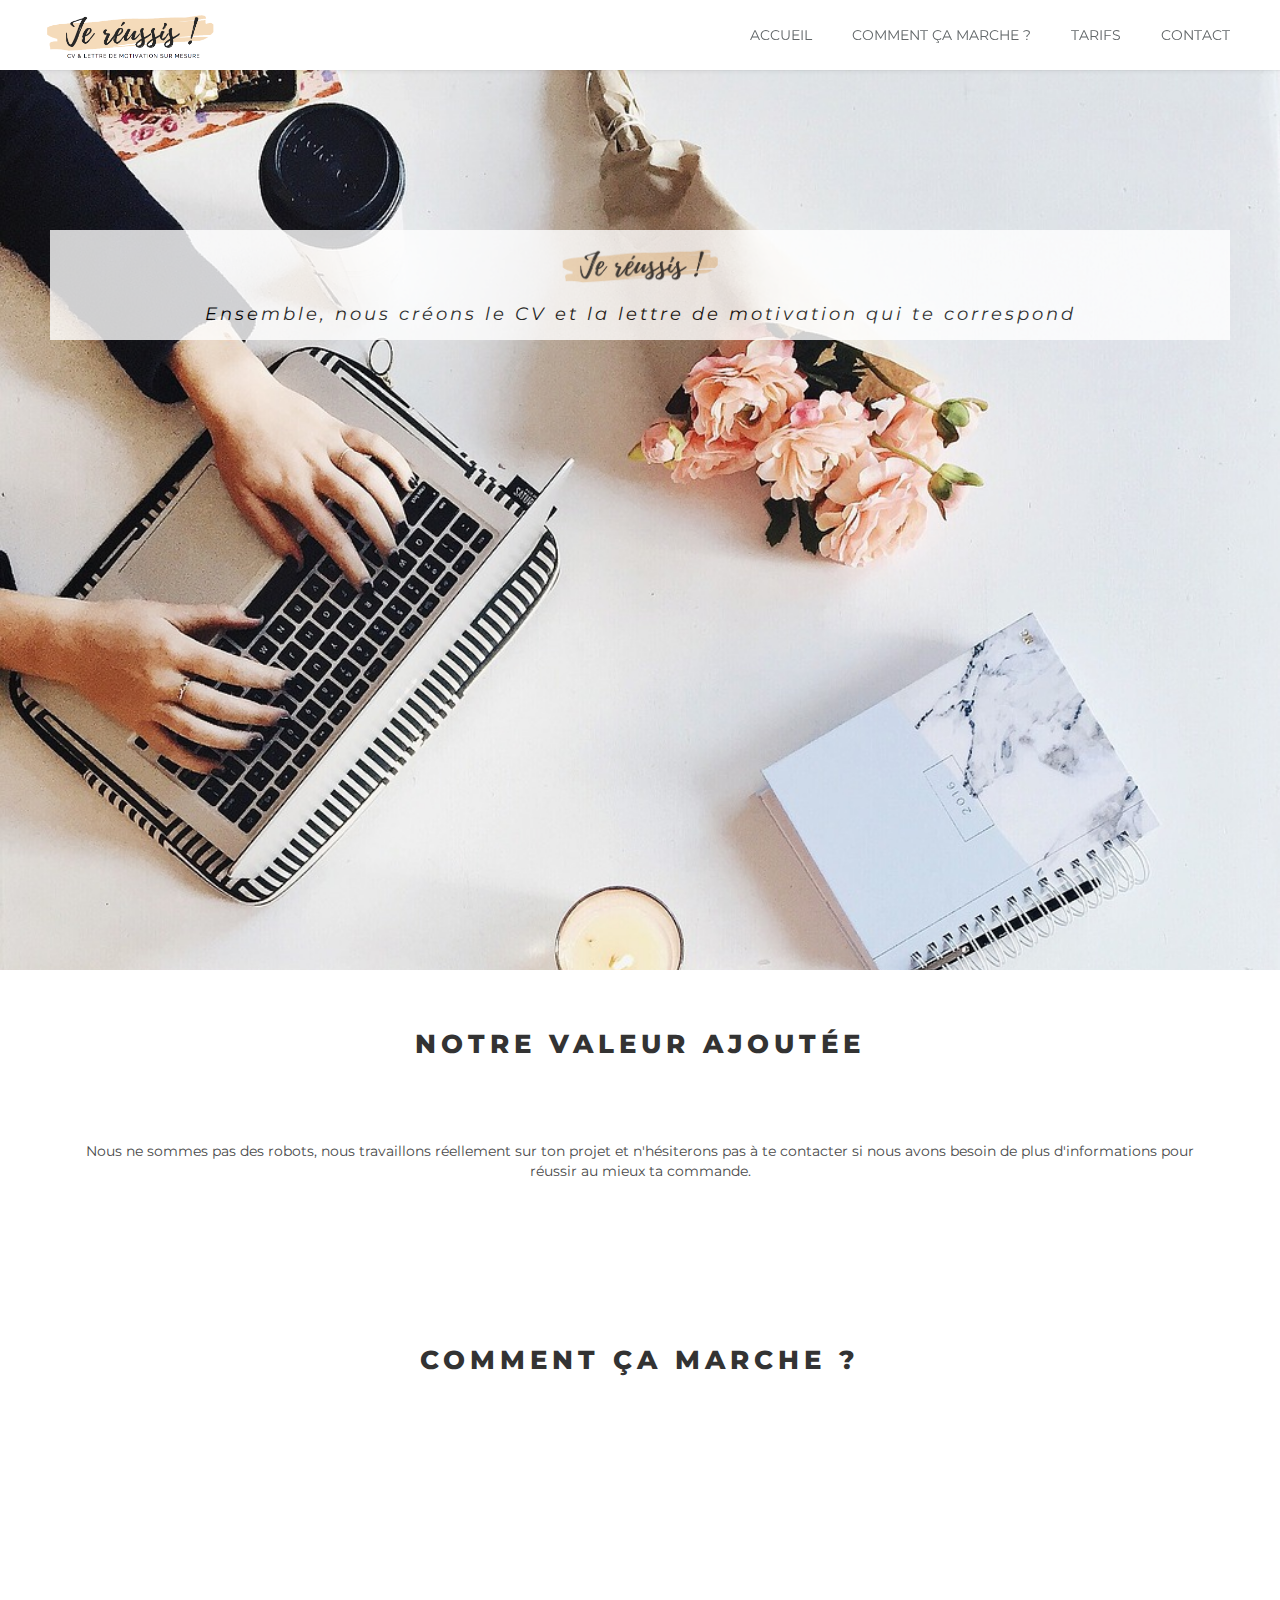
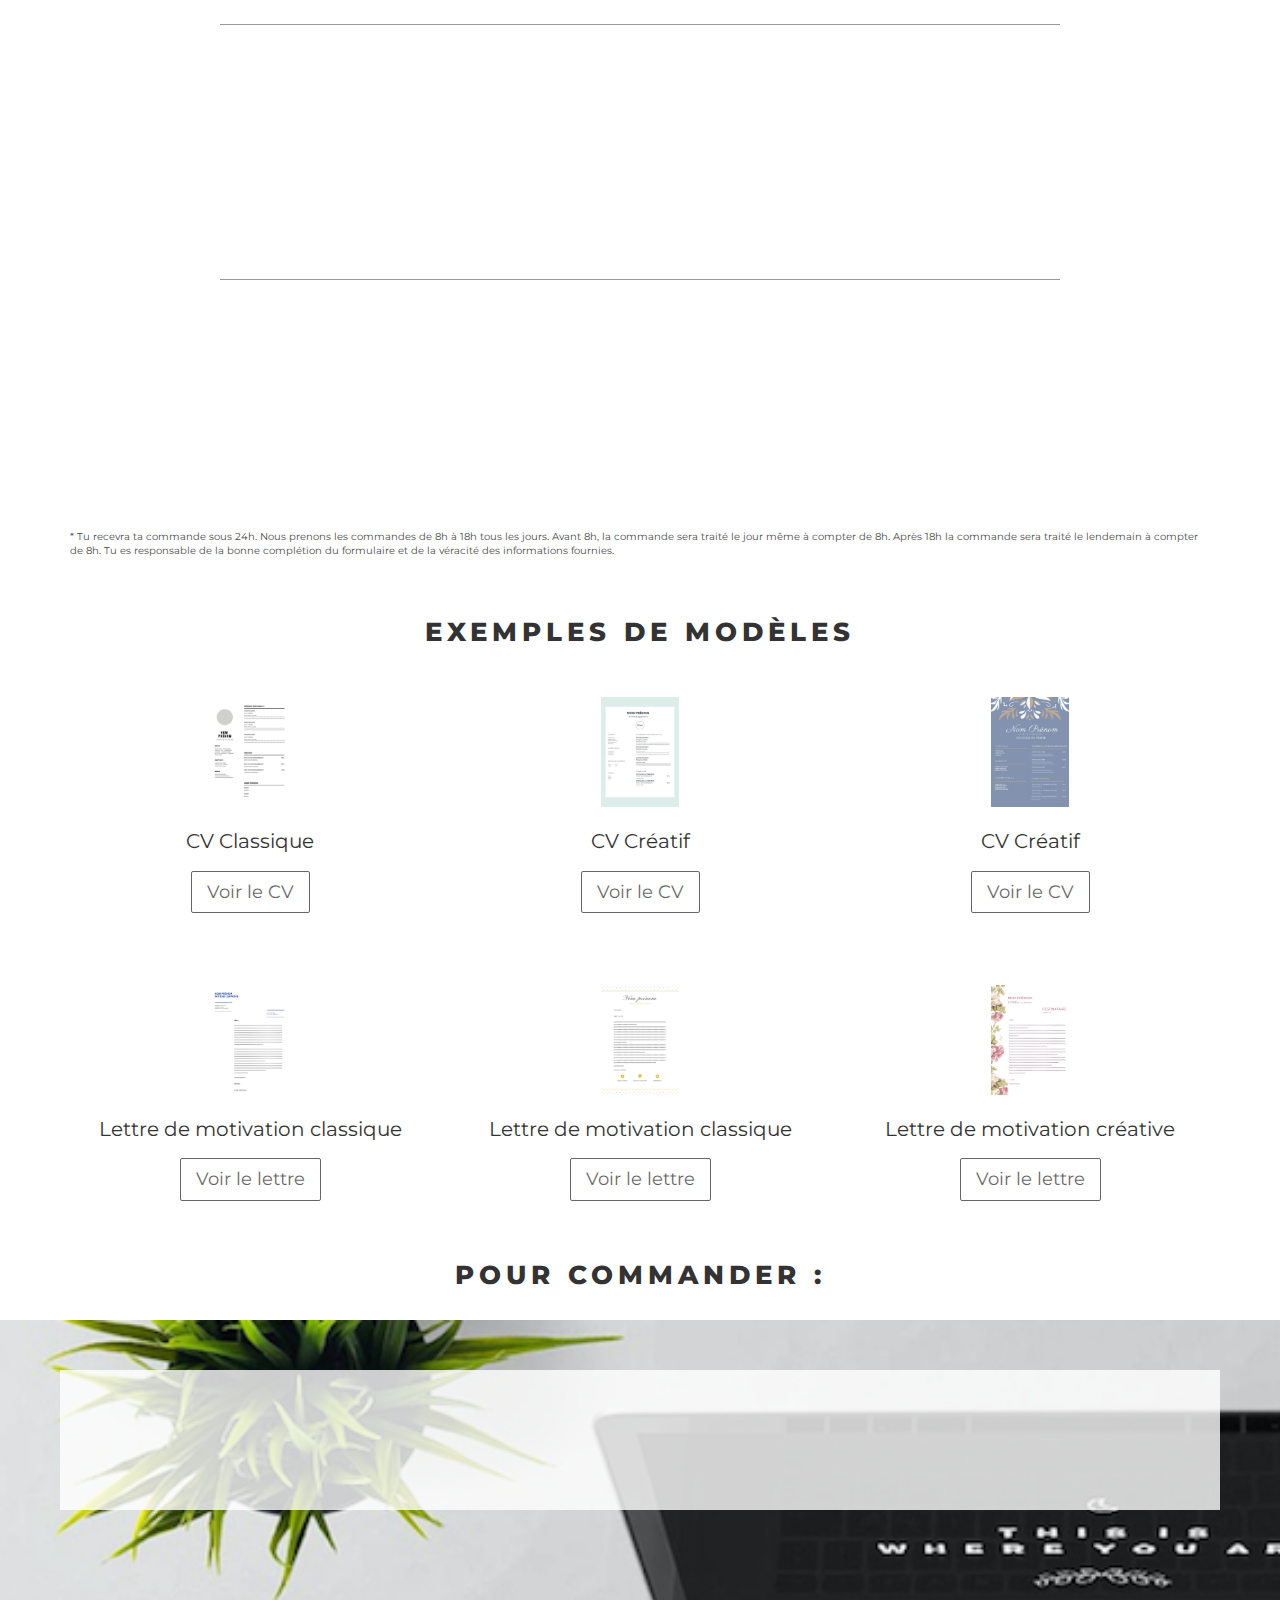
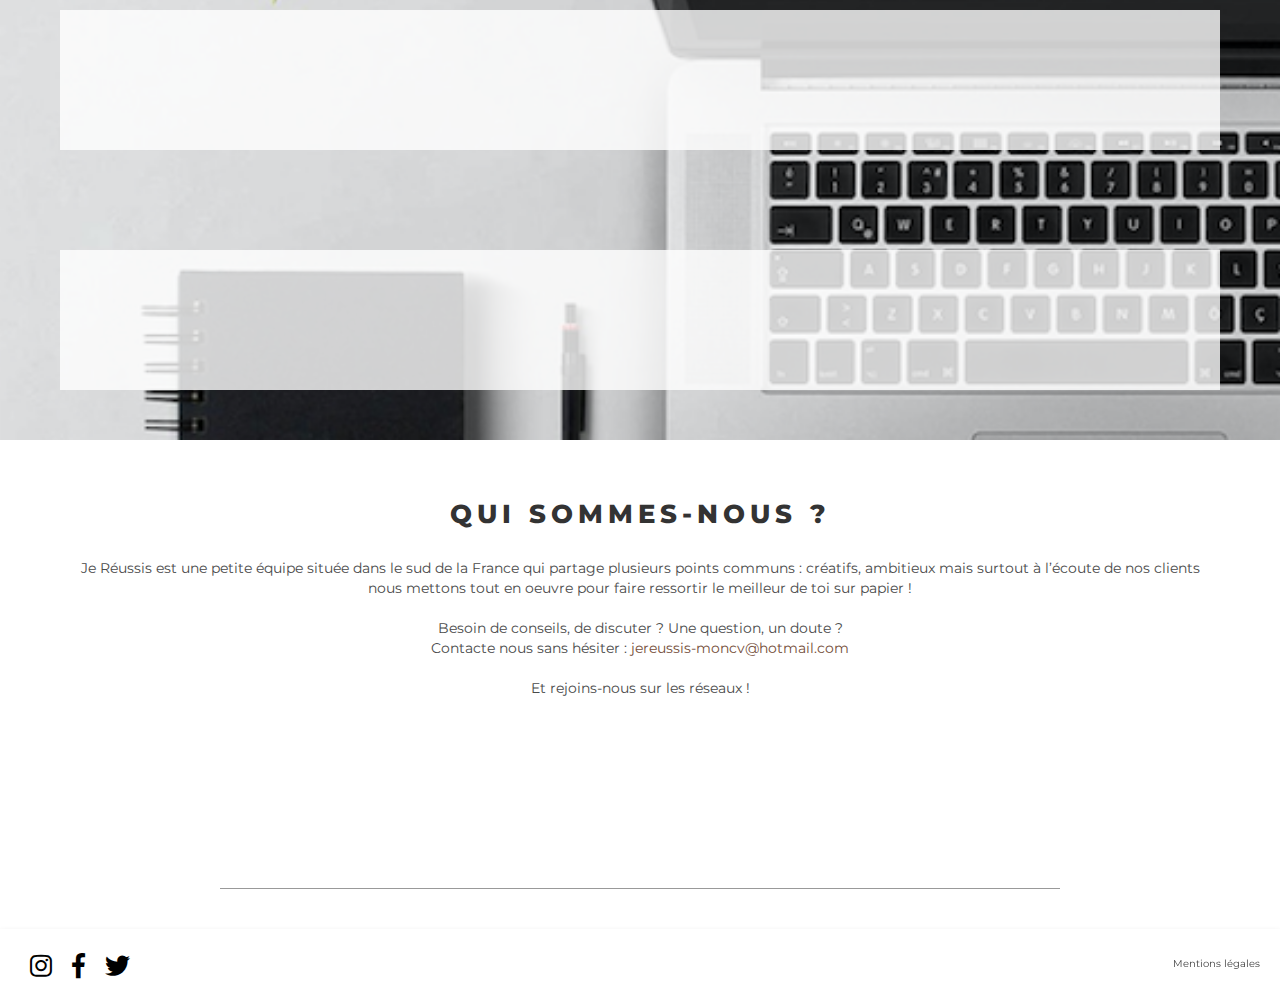
==== index.html @ 06ae94c1 "Automated commit at 2019-04-02 07:10:33 UTC by middleman-deploy 2.0.0-alpha" ====
<!doctype html>
<html>
  <head>
    <meta charset="UTF-8">
    <meta name="description" content="Chez Je Réussis, nous créons le CV ou la lettre de motivation qui te correspond sur mesure. Facile, rapide prêt en 24h.">
    <meta name="keywords" content= "CV, curriculum vitae, lettre de motivation, entretien, embauche, entretien d'embauche, recrutement, job, carrière, cursus, accompagnement, création, recruteur, candidat, document, courrier, motivation, emploi, entreprise, école, concours, lettre, candidature, réussir, réussite">
    <meta property="og:title" content="Je Réussis | CV et lettre de motivation sur mesure">
    <meta property="og:image" content="social_jereussis.png">
    <meta property="og:description" content="Chez Je Réussis, nous créons le CV ou la lettre de motivation qui te correspond sur mesure. Facile, rapide prêt en 24h.">
    <meta property="og:site_name" content="Je Réussis"/>
    <meta name="twitter:card" content="summary_large_image">
    <meta name="twitter:site" content="@JReussis">
    <meta name="twitter:title" content="Je Réussis | CV et lettre de motivation sur mesure">
    <meta name="twitter:description" content="Chez Je Réussis, nous créons le CV ou la lettre de motivation qui te correspond sur mesure. Facile, rapide prêt en 24h.">
    <meta name="twitter:creator" content="@JReussis">
    <meta name="twitter:image:src" content="social_jereussis.png">
    <meta http-equiv="x-ua-compatible" content="ie=edge">
    <meta name="viewport"
          content="width=device-width, initial-scale=1, shrink-to-fit=no">
    <link href="https://fonts.googleapis.com/css?family=Montserrat:200,400,700" rel="stylesheet">
    <link href="https://unpkg.com/aos@2.3.1/dist/aos.css" rel="stylesheet">
    <title>Je Réussis | CV et lettre de motivation sur mesure</title>
    <link href="stylesheets/application-5350312f.css" rel="stylesheet" />
    <script src="javascripts/application-93de88c9.js"></script>
    <link href="images/images/favicon.png" rel="icon" type="image/png" />
  </head>
  <body>
    <div class="main-container">
  <div class="navbar-jr navbar-fixed-top">
    <!-- Logo -->
    <div class="navbar-logos">
      <div class="navbar-logo">
      <img src="images/logo_jereussis-84c71984.png" alt="Logo Je Réussis" title="Logo Je Réussis" />
      </div>
    </div>

    <!-- Right Navigation -->
    <div class="navbar-jr-right hidden-xs hidden-sm">

      <div class="navbar-tabs">
        <a href="index.html", class="navbar-jr-item navbar-jr-link">ACCUEIL</a>
      </div>
      <div class="navbar-tabs">
        <a href="#explication", class="navbar-jr-item navbar-jr-link">COMMENT ÇA MARCHE ?</a>
      </div>
      <div class="navbar-tabs">
        <a href="#prices", class="navbar-jr-item navbar-jr-link">TARIFS</a>
      </div>
      <div class="navbar-tabs">
        <a href="#contact", class="navbar-jr-item navbar-jr-link">CONTACT</a>
      </div>

  </div>

    <!-- Dropdown list appearing on mobile only -->
    <div class="navbar-jr-item hidden-md hidden-lg">
      <div class="dropdown">
        <i class="fa fa-bars dropdown-toggle" data-toggle="dropdown"></i>
        <ul class="dropdown-menu dropdown-menu-right navbar-jr-dropdown-menu">
          <li><a href="#", "navbar-jr-item navbar-jr-link">Accueil</a></li>
          <li><a href="#explication", "navbar-jr-item navbar-jr-link">Comment ça marche ?</a></li>
          <li><a href="#prices", "navbar-jr-item navbar-jr-link">Tarifs</a></li>
          <li><a href="#contact", "navbar-jr-item navbar-jr-link">Contact</a></li>
        </ul>
      </div>
    </div>
  </div>

  <div class="banner-home" style="height: 100vh;">
    <div class="card-banner">
      <div class="card-banner-home-text">
        <h2 data-aos="fade-left">
          <img src="images/logo_jereussiscopy-4aa4f89e.png" alt="Logo Je Réussis" title="Logo Je Réussis" class="banner-logo" />
          <br><br>
          <em>Ensemble, nous créons le CV et la lettre de motivation qui te correspond</em>
        </h2>

      </div>
    </div>
  </div>

  <div class="banner-presentation" style="max-height: 100%;">
    <div class="container">
      <h2>NOTRE VALEUR AJOUTÉE</h2>
      <p data-aos="fade-right">Envie de réussir tes objectifs ?
        <br>Notre équipe est là pour t’accompagner et réaliser le CV ou la lettre de motivation qui te correspondra le mieux et saura retenir l’attention du destinataire. </p>
        <p>Nous ne sommes pas des robots, nous travaillons réellement sur ton projet et n'hésiterons pas à te contacter si nous avons besoin de plus d'informations pour réussir au mieux ta commande.</p>
        <div id="explication"></div>
      <p data-aos="fade-left"><br> Plus qu’un design nous développons, dynamisons tes aptitudes et corrigeons tes fautes ! C’est rapide, simple, personnalisé et ton CV ou ta lettre de motivation te sera envoyée par email en moins de 24h.
      <br>Alors, prêt(e) ?
      </p>
    </div>
  </div>



  <div class="banner-explication" style="max-height: 100%;">
    <h2>COMMENT ÇA MARCHE ?</h2>
    <div class="container">
      <div class="row row-explain">
        <div class="col-xs-12 col-sm-6 text-center icon-explain" data-aos="fade-right">
<a href="./#prices">            <i class="fas fa-file-signature"></i>
</a>        </div>
        <div class="col-xs-12 col-sm-6 text-center text-explain" data-aos="fade-left">
          <h3>COMPLÈTE LE FORMULAIRE...</h3>
          <p>C’est rapide et facile, promis ! </p>
        </div>
      </div>
      <div class="main-lign">
      </div>
      <div class="row">
        <div class="col-xs-12 col-sm-push-6 col-sm-6 text-center icon-explain" data-aos="fade-left">
<a href="./#prices">            <i class="fas fa-shopping-cart"></i>
</a>        </div>
        <div class="col-xs-12 col-sm-pull-6 col-sm-6 text-center text-explain" data-aos="fade-right">
          <h3>PROCÈDE AU PAIEMENT...</h3>
          <p>Simple et sécurisé, via Stripe (un des leaders du paiement sur internet)</p>
        </div>
      </div>
      <div class="main-lign">
      </div>
      <div class="row">
        <div class="col-xs-12 col-sm-6 text-center icon-explain" data-aos="fade-right">
<a href="./#prices">            <i class="fas fa-file-export"></i>
</a>        </div>
        <div class="col-xs-12 col-sm-6 text-center text-explain" data-aos="fade-left">
          <h3> REÇOIS TON CV DANS TA BOÎTE MAIL SOUS 24H !*</h3>
          <p>Nous ne sommes pas des robots et travaillons réellement sur chaque projet ensemble</p>
        </div>
      </div>
      <div class="row">
        <div class="col text-explain-legals">
          <p>* Tu recevra ta commande sous 24h. Nous prenons les commandes de 8h à 18h tous les jours. Avant 8h, la commande sera traité le jour même à compter de 8h. Après 18h la commande sera traité le lendemain à compter de 8h. Tu es responsable de la bonne complétion du formulaire et de la véracité des informations fournies.</p>
        </div>
      </div>

    </div>
  </div>

  <div class="banner-models" style="max-height: 100%;">
    <h2>EXEMPLES DE MODÈLES</h2>
    <div class="container">
      <div class="row">
        <div class="col-xs-12 col-sm-4">
          <div class="card-preview">
            <div class="card-img-top text-center">
              <img src="images/cvclassique4-036a583a.png" alt="CV classique 1" title="CV classique 1" class="img-preview" />
            </div>
            <div class="card-body text-center">
              <div class="card-title">
                CV Classique
              </div>
              <div class="card-button">
                <button type="button" class="button-preview" data-toggle="modal" data-target=".bd-example-modal-sm1">Voir le CV</button>
              </div>
            </div>
          </div>
          <div class="modal fade bd-example-modal-sm1" tabindex="-1" role="dialog" aria-labelledby="mySmallModalLabel" aria-hidden="true">
            <div class="modal-dialog modal-sm">
              <div class="modal-content">
                <div class="text-center">
                  <img src="images/cvclassique4-036a583a.png" alt="CV classique 1" title="CV classique 1" class="modal-preview" />
                </div>
              </div>
            </div>
          </div>
        </div>
        <div class="col-xs-12 col-sm-4">
          <div class="card-preview">
            <div class="card-img-top text-center">
              <img src="images/cvcreatif2-5c9186f2.png" alt="CV classique 2" title="CV classique 2" class="img-preview" />
            </div>
            <div class="card-body text-center">
              <div class="card-title">
                CV Créatif
              </div>
              <div class="card-button">
                <button type="button" class="button-preview" data-toggle="modal" data-target=".bd-example-modal-sm2">Voir le CV</button>
              </div>
            </div>
          </div>
          <div class="modal fade bd-example-modal-sm2" tabindex="-1" role="dialog" aria-labelledby="mySmallModalLabel" aria-hidden="true">
            <div class="modal-dialog modal-sm">
              <div class="modal-content">
              <img src="images/cvcreatif2-5c9186f2.png" alt="CV classique 2" title="CV classique 2" class="modal-preview" />
              </div>
            </div>
          </div>
        </div>
        <div class="col-xs-12 col-sm-4">
          <div class="card-preview">
            <div class="card-img-top text-center">
              <img src="images/cvcreatif3-e739dc49.png" alt="CV créatif" title="CV créatif" class="img-preview" />
            </div>
            <div class="card-body text-center">
              <div class="card-title">
                CV Créatif
              </div>
              <div class="card-button">
                <button type="button" class="button-preview" data-toggle="modal" data-target=".bd-example-modal-sm3">Voir le CV</button>
              </div>
            </div>
          </div>
          <div class="modal fade bd-example-modal-sm3" tabindex="-1" role="dialog" aria-labelledby="mySmallModalLabel" aria-hidden="true">
            <div class="modal-dialog modal-sm">
              <div class="modal-content">
              <img src="images/cvcreatif3-e739dc49.png" alt="CV créatif" title="CV créatif" class="modal-preview" />
              </div>
            </div>
          </div>
        </div>
      </div>
    </div>
    <br><br>
    <div class="container">
      <div class="row">
        <div class="col-xs-12 col-sm-4">
          <div class="card-preview">
            <div class="card-img-top text-center">
              <img src="images/lmclassique4-76a3631b.png" alt="CV classique 1" title="CV classique 1" class="img-preview" />
            </div>
            <div class="card-body text-center">
              <div class="card-title">
                Lettre de motivation classique
              </div>
              <div class="card-button">
                <button type="button" class="button-preview" data-toggle="modal" data-target=".bd-example-modal-sm1">Voir le lettre</button>
              </div>
            </div>
          </div>
          <div class="modal fade bd-example-modal-sm1" tabindex="-1" role="dialog" aria-labelledby="mySmallModalLabel" aria-hidden="true">
            <div class="modal-dialog modal-sm">
              <div class="modal-content">
                <div class="text-center">
                  <img src="images/lmclassique4-76a3631b.png" alt="CV classique 1" title="CV classique 1" class="modal-preview" />
                </div>
              </div>
            </div>
          </div>
        </div>
        <div class="col-xs-12 col-sm-4">
          <div class="card-preview">
            <div class="card-img-top text-center">
              <img src="images/lmclassique3-ba72e69b.png" alt="CV classique 2" title="CV classique 2" class="img-preview" />
            </div>
            <div class="card-body text-center">
              <div class="card-title">
                Lettre de motivation classique
              </div>
              <div class="card-button">
                <button type="button" class="button-preview" data-toggle="modal" data-target=".bd-example-modal-sm2">Voir le lettre</button>
              </div>
            </div>
          </div>
          <div class="modal fade bd-example-modal-sm2" tabindex="-1" role="dialog" aria-labelledby="mySmallModalLabel" aria-hidden="true">
            <div class="modal-dialog modal-sm">
              <div class="modal-content">
              <img src="images/lmclassique3-ba72e69b.png" alt="CV classique 2" title="CV classique 2" class="modal-preview" />
              </div>
            </div>
          </div>
        </div>
        <div class="col-xs-12 col-sm-4">
          <div class="card-preview">
            <div class="card-img-top text-center">
              <img src="images/lmcreatif5-224e8e02.png" alt="CV créatif" title="CV créatif" class="img-preview" />
            </div>
            <div class="card-body text-center">
              <div class="card-title">
                Lettre de motivation créative
              </div>
              <div class="card-button">
                <button type="button" class="button-preview" data-toggle="modal" data-target=".bd-example-modal-sm3">Voir le lettre</button>
              </div>
            </div>
          </div>
          <div class="modal fade bd-example-modal-sm3" tabindex="-1" role="dialog" aria-labelledby="mySmallModalLabel" aria-hidden="true">
            <div class="modal-dialog modal-sm">
              <div class="modal-content">
              <img src="images/lmcreatif5-224e8e02.png" alt="CV créatif" title="CV créatif" class="modal-preview" />
              </div>
            </div>
          </div>
        </div>
      </div>
    </div>
  </div>

  <div id="prices"></div>

  <h2>POUR COMMANDER :</h2>
  <div class="banner-buy" style="max-height: 100%;">
    <div class="container">
      <div class="row">
        <div class="col">
          <div class="card">
            <div class="card-title" data-aos="zoom-in">
              Curriculum Vitae CV
            </div>
            <div class="card-price" data-aos="zoom-in">
              8€
            </div>
            <div class="card-button" data-aos="zoom-in">
              <a class="typeform-share button" href="https://juliette162.typeform.com/to/ZCiL7L" data-mode="popup" style="display:inline-block;text-decoration:none;background-color:#744D39;color:white;cursor:pointer;font-family:Helvetica,Arial,sans-serif;font-size:14px;line-height:45px;text-align:center;margin:0;height:45px;padding:0px 20px;border-radius:2px;max-width:100%;white-space:nowrap;overflow:hidden;text-overflow:ellipsis;font-weight:bold;-webkit-font-smoothing:antialiased;-moz-osx-font-smoothing:grayscale;" data-hide-headers=true data-hide-footer=true target="_blank">Je commande mon CV </a> <script> (function() { var qs,js,q,s,d=document, gi=d.getElementById, ce=d.createElement, gt=d.getElementsByTagName, id="typef_orm_share", b="https://embed.typeform.com/"; if(!gi.call(d,id)){ js=ce.call(d,"script"); js.id=id; js.src=b+"embed.js"; q=gt.call(d,"script")[0]; q.parentNode.insertBefore(js,q) } })() </script>
            </div>
          </div>
        </div>
      </div>
      <div class="row">
        <div class="col">
          <div class="card">
            <div class="card-title" data-aos="zoom-in">
              Lettre de motivation LM
            </div>
            <div class="card-price" data-aos="zoom-in">
              7€
            </div>
            <div class="card-button" data-aos="zoom-in">
              <a class="typeform-share button" href="https://juliette162.typeform.com/to/IHaf8L" data-mode="popup" style="display:inline-block;text-decoration:none;background-color:#744D39;color:white;cursor:pointer;font-family:Helvetica,Arial,sans-serif;font-size:14px;line-height:45px;text-align:center;margin:0;height:45px;padding:0px 20px;border-radius:2px;max-width:100%;white-space:nowrap;overflow:hidden;text-overflow:ellipsis;font-weight:bold;-webkit-font-smoothing:antialiased;-moz-osx-font-smoothing:grayscale;" data-hide-headers=true data-hide-footer=true target="_blank">Je commande ma LM </a> <script> (function() { var qs,js,q,s,d=document, gi=d.getElementById, ce=d.createElement, gt=d.getElementsByTagName, id="typef_orm_share", b="https://embed.typeform.com/"; if(!gi.call(d,id)){ js=ce.call(d,"script"); js.id=id; js.src=b+"embed.js"; q=gt.call(d,"script")[0]; q.parentNode.insertBefore(js,q) } })() </script>
            </div>
          </div>
        </div>
      </div>
      <div class="row">
        <div class="col">
          <div class="card">
            <div class="card-title" data-aos="zoom-in">
              PACK CV + LM
            </div>
            <div class="card-price" data-aos="zoom-in">
              13€
            </div>
            <div class="card-button" data-aos="zoom-in">
              <a class="typeform-share button" href="https://juliette162.typeform.com/to/R5ICA0" data-mode="popup" style="display:inline-block;text-decoration:none;background-color:#744D39;color:white;cursor:pointer;font-family:Helvetica,Arial,sans-serif;font-size:14px;line-height:45px;text-align:center;margin:0;height:45px;padding:0px 20px;border-radius:2px;max-width:100%;white-space:nowrap;overflow:hidden;text-overflow:ellipsis;font-weight:bold;-webkit-font-smoothing:antialiased;-moz-osx-font-smoothing:grayscale;" data-hide-headers=true data-hide-footer=true target="_blank">Je commande mon pack CV + LM </a> <script> (function() { var qs,js,q,s,d=document, gi=d.getElementById, ce=d.createElement, gt=d.getElementsByTagName, id="typef_orm_share", b="https://embed.typeform.com/"; if(!gi.call(d,id)){ js=ce.call(d,"script"); js.id=id; js.src=b+"embed.js"; q=gt.call(d,"script")[0]; q.parentNode.insertBefore(js,q) } })() </script>
            </div>
          </div>
        </div>
      </div>
    </div>
  </div>

  <div id="contact"></div>

  <div class="banner-contact">
    <div class="container text-center">
      <h2>QUI SOMMES-NOUS ?</h2>
        <p>Je Réussis est une petite équipe située dans le sud de la France qui partage plusieurs points communs : créatifs, ambitieux mais surtout à l’écoute de nos clients nous mettons tout en oeuvre pour faire ressortir le meilleur de toi sur papier !
        <br><br>Besoin de conseils, de discuter ? Une question, un doute ?
        <br> Contacte nous sans hésiter :
        <a href="mailto:jereussis-moncv@hotmail.com">jereussis-moncv@hotmail.com</a>
        <br> <br>Et rejoins-nous sur les réseaux !</p>
        <br> <br>
        <div class="contact-social" data-aos="zoom-in-up">
<a href="https://www.instagram.com/jereussis.moncv/" target="_blank">            <i class="fab fa-instagram"></i>
</a><a href="https://web.facebook.com/Je-r%C3%A9ussis-406559066818642/" target="_blank">            <i class="fab fa-facebook-f"></i>
</a><a href="https://twitter.com/JReussis" target="_blank">            <i class="fab fa-twitter"></i>
</a>        </div>
      <div class="main-lign card-blogpost-lign">
      </div>
    </div>
  </div>



  <footer>
    <div class="footer-jr">
      <div class="footer-jr__links">
<a href="https://www.instagram.com/jereussis.moncv/" target="_blank">          <i class="fab fa-instagram"></i>
</a><a href="https://web.facebook.com/Je-r%C3%A9ussis-406559066818642/" target="_blank">          <i class="fab fa-facebook-f"></i>
</a><a href="https://twitter.com/JReussis" target="_blank">          <i class="fab fa-twitter"></i>
</a>      </div>
      <div class="footer-jr__legalnotices">
        <a href="legals.html">Mentions légales</a>
      </div>
    </div>
  </footer>
</div>

  </body>
  <script src="https://unpkg.com/aos@2.3.1/dist/aos.js"></script>
  <script>
  AOS.init();
  </script>
</html>
---- stylesheets/application-5350312f.css ----
@import url("https://fonts.googleapis.com/css?family=Open+Sans:400,300,700|Raleway:400,100,300,700,500");@import url("https://fonts.googleapis.com/css?family=Montserrat:300,400,600,800");h1{color:#494A4A;font-size:50px;font-family:"Montserrat", "sans-serif";font-weight:600 !important}h2{color:#494A4A;font-size:26px !important;font-family:"Montserrat", "sans-serif";font-weight:800 !important;letter-spacing:5px;margin:60px 30px 30px 30px !important;text-align:center}h3{font-size:18px !important;font-family:"Montserrat", "sans-serif"}p{color:#494A4A;font-size:14px !important;font-family:"Montserrat", "sans-serif"}/*!
 * Bootstrap v3.3.7 (http://getbootstrap.com)
 * Copyright 2011-2016 Twitter, Inc.
 * Licensed under MIT (https://github.com/twbs/bootstrap/blob/master/LICENSE)
 *//*! normalize.css v3.0.3 | MIT License | github.com/necolas/normalize.css */html{font-family:sans-serif;-ms-text-size-adjust:100%;-webkit-text-size-adjust:100%}body{margin:0}article,aside,details,figcaption,figure,footer,header,hgroup,main,menu,nav,section,summary{display:block}audio,canvas,progress,video{display:inline-block;vertical-align:baseline}audio:not([controls]){display:none;height:0}[hidden],template{display:none}a{background-color:transparent}a:active,a:hover{outline:0}abbr[title]{border-bottom:1px dotted}b,strong{font-weight:bold}dfn{font-style:italic}h1{font-size:2em;margin:0.67em 0}mark{background:#ff0;color:#000}small{font-size:80%}sub,sup{font-size:75%;line-height:0;position:relative;vertical-align:baseline}sup{top:-0.5em}sub{bottom:-0.25em}img{border:0}svg:not(:root){overflow:hidden}figure{margin:1em 40px}hr{-webkit-box-sizing:content-box;box-sizing:content-box;height:0}pre{overflow:auto}code,kbd,pre,samp{font-family:monospace, monospace;font-size:1em}button,input,optgroup,select,textarea{color:inherit;font:inherit;margin:0}button{overflow:visible}button,select{text-transform:none}button,html input[type="button"],input[type="reset"],input[type="submit"]{-webkit-appearance:button;cursor:pointer}button[disabled],html input[disabled]{cursor:default}button::-moz-focus-inner,input::-moz-focus-inner{border:0;padding:0}input{line-height:normal}input[type="checkbox"],input[type="radio"]{-webkit-box-sizing:border-box;box-sizing:border-box;padding:0}input[type="number"]::-webkit-inner-spin-button,input[type="number"]::-webkit-outer-spin-button{height:auto}input[type="search"]{-webkit-appearance:textfield;-webkit-box-sizing:content-box;box-sizing:content-box}input[type="search"]::-webkit-search-cancel-button,input[type="search"]::-webkit-search-decoration{-webkit-appearance:none}fieldset{border:1px solid #c0c0c0;margin:0 2px;padding:0.35em 0.625em 0.75em}legend{border:0;padding:0}textarea{overflow:auto}optgroup{font-weight:bold}table{border-collapse:collapse;border-spacing:0}td,th{padding:0}/*! Source: https://github.com/h5bp/html5-boilerplate/blob/master/src/css/main.css */@media print{*,*:before,*:after{background:transparent !important;color:#000 !important;-webkit-box-shadow:none !important;box-shadow:none !important;text-shadow:none !important}a,a:visited{text-decoration:underline}a[href]:after{content:" (" attr(href) ")"}abbr[title]:after{content:" (" attr(title) ")"}a[href^="#"]:after,a[href^="javascript:"]:after{content:""}pre,blockquote{border:1px solid #999;page-break-inside:avoid}thead{display:table-header-group}tr,img{page-break-inside:avoid}img{max-width:100% !important}p,h2,h3{orphans:3;widows:3}h2,h3{page-break-after:avoid}.navbar{display:none}.btn>.caret,.dropup>.btn>.caret{border-top-color:#000 !important}.label{border:1px solid #000}.table{border-collapse:collapse !important}.table td,.table th{background-color:#fff !important}.table-bordered th,.table-bordered td{border:1px solid #ddd !important}}@font-face{font-family:'Glyphicons Halflings';src:url("../assets/bootstrap/glyphicons-halflings-regular-86b6f62b.eot");src:url("../assets/bootstrap/glyphicons-halflings-regular-86b6f62b.eot?#iefix") format("embedded-opentype"),url("../assets/bootstrap/glyphicons-halflings-regular-ca35b697.woff2") format("woff2"),url("../assets/bootstrap/glyphicons-halflings-regular-278e49a8.woff") format("woff"),url("../assets/bootstrap/glyphicons-halflings-regular-44bc1850.ttf") format("truetype"),url("../assets/bootstrap/glyphicons-halflings-regular-de51a849.svg#glyphicons_halflingsregular") format("svg")}.glyphicon{position:relative;top:1px;display:inline-block;font-family:'Glyphicons Halflings';font-style:normal;font-weight:normal;line-height:1;-webkit-font-smoothing:antialiased;-moz-osx-font-smoothing:grayscale}.glyphicon-asterisk:before{content:"\002a"}.glyphicon-plus:before{content:"\002b"}.glyphicon-euro:before,.glyphicon-eur:before{content:"\20ac"}.glyphicon-minus:before{content:"\2212"}.glyphicon-cloud:before{content:"\2601"}.glyphicon-envelope:before{content:"\2709"}.glyphicon-pencil:before{content:"\270f"}.glyphicon-glass:before{content:"\e001"}.glyphicon-music:before{content:"\e002"}.glyphicon-search:before{content:"\e003"}.glyphicon-heart:before{content:"\e005"}.glyphicon-star:before{content:"\e006"}.glyphicon-star-empty:before{content:"\e007"}.glyphicon-user:before{content:"\e008"}.glyphicon-film:before{content:"\e009"}.glyphicon-th-large:before{content:"\e010"}.glyphicon-th:before{content:"\e011"}.glyphicon-th-list:before{content:"\e012"}.glyphicon-ok:before{content:"\e013"}.glyphicon-remove:before{content:"\e014"}.glyphicon-zoom-in:before{content:"\e015"}.glyphicon-zoom-out:before{content:"\e016"}.glyphicon-off:before{content:"\e017"}.glyphicon-signal:before{content:"\e018"}.glyphicon-cog:before{content:"\e019"}.glyphicon-trash:before{content:"\e020"}.glyphicon-home:before{content:"\e021"}.glyphicon-file:before{content:"\e022"}.glyphicon-time:before{content:"\e023"}.glyphicon-road:before{content:"\e024"}.glyphicon-download-alt:before{content:"\e025"}.glyphicon-download:before{content:"\e026"}.glyphicon-upload:before{content:"\e027"}.glyphicon-inbox:before{content:"\e028"}.glyphicon-play-circle:before{content:"\e029"}.glyphicon-repeat:before{content:"\e030"}.glyphicon-refresh:before{content:"\e031"}.glyphicon-list-alt:before{content:"\e032"}.glyphicon-lock:before{content:"\e033"}.glyphicon-flag:before{content:"\e034"}.glyphicon-headphones:before{content:"\e035"}.glyphicon-volume-off:before{content:"\e036"}.glyphicon-volume-down:before{content:"\e037"}.glyphicon-volume-up:before{content:"\e038"}.glyphicon-qrcode:before{content:"\e039"}.glyphicon-barcode:before{content:"\e040"}.glyphicon-tag:before{content:"\e041"}.glyphicon-tags:before{content:"\e042"}.glyphicon-book:before{content:"\e043"}.glyphicon-bookmark:before{content:"\e044"}.glyphicon-print:before{content:"\e045"}.glyphicon-camera:before{content:"\e046"}.glyphicon-font:before{content:"\e047"}.glyphicon-bold:before{content:"\e048"}.glyphicon-italic:before{content:"\e049"}.glyphicon-text-height:before{content:"\e050"}.glyphicon-text-width:before{content:"\e051"}.glyphicon-align-left:before{content:"\e052"}.glyphicon-align-center:before{content:"\e053"}.glyphicon-align-right:before{content:"\e054"}.glyphicon-align-justify:before{content:"\e055"}.glyphicon-list:before{content:"\e056"}.glyphicon-indent-left:before{content:"\e057"}.glyphicon-indent-right:before{content:"\e058"}.glyphicon-facetime-video:before{content:"\e059"}.glyphicon-picture:before{content:"\e060"}.glyphicon-map-marker:before{content:"\e062"}.glyphicon-adjust:before{content:"\e063"}.glyphicon-tint:before{content:"\e064"}.glyphicon-edit:before{content:"\e065"}.glyphicon-share:before{content:"\e066"}.glyphicon-check:before{content:"\e067"}.glyphicon-move:before{content:"\e068"}.glyphicon-step-backward:before{content:"\e069"}.glyphicon-fast-backward:before{content:"\e070"}.glyphicon-backward:before{content:"\e071"}.glyphicon-play:before{content:"\e072"}.glyphicon-pause:before{content:"\e073"}.glyphicon-stop:before{content:"\e074"}.glyphicon-forward:before{content:"\e075"}.glyphicon-fast-forward:before{content:"\e076"}.glyphicon-step-forward:before{content:"\e077"}.glyphicon-eject:before{content:"\e078"}.glyphicon-chevron-left:before{content:"\e079"}.glyphicon-chevron-right:before{content:"\e080"}.glyphicon-plus-sign:before{content:"\e081"}.glyphicon-minus-sign:before{content:"\e082"}.glyphicon-remove-sign:before{content:"\e083"}.glyphicon-ok-sign:before{content:"\e084"}.glyphicon-question-sign:before{content:"\e085"}.glyphicon-info-sign:before{content:"\e086"}.glyphicon-screenshot:before{content:"\e087"}.glyphicon-remove-circle:before{content:"\e088"}.glyphicon-ok-circle:before{content:"\e089"}.glyphicon-ban-circle:before{content:"\e090"}.glyphicon-arrow-left:before{content:"\e091"}.glyphicon-arrow-right:before{content:"\e092"}.glyphicon-arrow-up:before{content:"\e093"}.glyphicon-arrow-down:before{content:"\e094"}.glyphicon-share-alt:before{content:"\e095"}.glyphicon-resize-full:before{content:"\e096"}.glyphicon-resize-small:before{content:"\e097"}.glyphicon-exclamation-sign:before{content:"\e101"}.glyphicon-gift:before{content:"\e102"}.glyphicon-leaf:before{content:"\e103"}.glyphicon-fire:before{content:"\e104"}.glyphicon-eye-open:before{content:"\e105"}.glyphicon-eye-close:before{content:"\e106"}.glyphicon-warning-sign:before{content:"\e107"}.glyphicon-plane:before{content:"\e108"}.glyphicon-calendar:before{content:"\e109"}.glyphicon-random:before{content:"\e110"}.glyphicon-comment:before{content:"\e111"}.glyphicon-magnet:before{content:"\e112"}.glyphicon-chevron-up:before{content:"\e113"}.glyphicon-chevron-down:before{content:"\e114"}.glyphicon-retweet:before{content:"\e115"}.glyphicon-shopping-cart:before{content:"\e116"}.glyphicon-folder-close:before{content:"\e117"}.glyphicon-folder-open:before{content:"\e118"}.glyphicon-resize-vertical:before{content:"\e119"}.glyphicon-resize-horizontal:before{content:"\e120"}.glyphicon-hdd:before{content:"\e121"}.glyphicon-bullhorn:before{content:"\e122"}.glyphicon-bell:before{content:"\e123"}.glyphicon-certificate:before{content:"\e124"}.glyphicon-thumbs-up:before{content:"\e125"}.glyphicon-thumbs-down:before{content:"\e126"}.glyphicon-hand-right:before{content:"\e127"}.glyphicon-hand-left:before{content:"\e128"}.glyphicon-hand-up:before{content:"\e129"}.glyphicon-hand-down:before{content:"\e130"}.glyphicon-circle-arrow-right:before{content:"\e131"}.glyphicon-circle-arrow-left:before{content:"\e132"}.glyphicon-circle-arrow-up:before{content:"\e133"}.glyphicon-circle-arrow-down:before{content:"\e134"}.glyphicon-globe:before{content:"\e135"}.glyphicon-wrench:before{content:"\e136"}.glyphicon-tasks:before{content:"\e137"}.glyphicon-filter:before{content:"\e138"}.glyphicon-briefcase:before{content:"\e139"}.glyphicon-fullscreen:before{content:"\e140"}.glyphicon-dashboard:before{content:"\e141"}.glyphicon-paperclip:before{content:"\e142"}.glyphicon-heart-empty:before{content:"\e143"}.glyphicon-link:before{content:"\e144"}.glyphicon-phone:before{content:"\e145"}.glyphicon-pushpin:before{content:"\e146"}.glyphicon-usd:before{content:"\e148"}.glyphicon-gbp:before{content:"\e149"}.glyphicon-sort:before{content:"\e150"}.glyphicon-sort-by-alphabet:before{content:"\e151"}.glyphicon-sort-by-alphabet-alt:before{content:"\e152"}.glyphicon-sort-by-order:before{content:"\e153"}.glyphicon-sort-by-order-alt:before{content:"\e154"}.glyphicon-sort-by-attributes:before{content:"\e155"}.glyphicon-sort-by-attributes-alt:before{content:"\e156"}.glyphicon-unchecked:before{content:"\e157"}.glyphicon-expand:before{content:"\e158"}.glyphicon-collapse-down:before{content:"\e159"}.glyphicon-collapse-up:before{content:"\e160"}.glyphicon-log-in:before{content:"\e161"}.glyphicon-flash:before{content:"\e162"}.glyphicon-log-out:before{content:"\e163"}.glyphicon-new-window:before{content:"\e164"}.glyphicon-record:before{content:"\e165"}.glyphicon-save:before{content:"\e166"}.glyphicon-open:before{content:"\e167"}.glyphicon-saved:before{content:"\e168"}.glyphicon-import:before{content:"\e169"}.glyphicon-export:before{content:"\e170"}.glyphicon-send:before{content:"\e171"}.glyphicon-floppy-disk:before{content:"\e172"}.glyphicon-floppy-saved:before{content:"\e173"}.glyphicon-floppy-remove:before{content:"\e174"}.glyphicon-floppy-save:before{content:"\e175"}.glyphicon-floppy-open:before{content:"\e176"}.glyphicon-credit-card:before{content:"\e177"}.glyphicon-transfer:before{content:"\e178"}.glyphicon-cutlery:before{content:"\e179"}.glyphicon-header:before{content:"\e180"}.glyphicon-compressed:before{content:"\e181"}.glyphicon-earphone:before{content:"\e182"}.glyphicon-phone-alt:before{content:"\e183"}.glyphicon-tower:before{content:"\e184"}.glyphicon-stats:before{content:"\e185"}.glyphicon-sd-video:before{content:"\e186"}.glyphicon-hd-video:before{content:"\e187"}.glyphicon-subtitles:before{content:"\e188"}.glyphicon-sound-stereo:before{content:"\e189"}.glyphicon-sound-dolby:before{content:"\e190"}.glyphicon-sound-5-1:before{content:"\e191"}.glyphicon-sound-6-1:before{content:"\e192"}.glyphicon-sound-7-1:before{content:"\e193"}.glyphicon-copyright-mark:before{content:"\e194"}.glyphicon-registration-mark:before{content:"\e195"}.glyphicon-cloud-download:before{content:"\e197"}.glyphicon-cloud-upload:before{content:"\e198"}.glyphicon-tree-conifer:before{content:"\e199"}.glyphicon-tree-deciduous:before{content:"\e200"}.glyphicon-cd:before{content:"\e201"}.glyphicon-save-file:before{content:"\e202"}.glyphicon-open-file:before{content:"\e203"}.glyphicon-level-up:before{content:"\e204"}.glyphicon-copy:before{content:"\e205"}.glyphicon-paste:before{content:"\e206"}.glyphicon-alert:before{content:"\e209"}.glyphicon-equalizer:before{content:"\e210"}.glyphicon-king:before{content:"\e211"}.glyphicon-queen:before{content:"\e212"}.glyphicon-pawn:before{content:"\e213"}.glyphicon-bishop:before{content:"\e214"}.glyphicon-knight:before{content:"\e215"}.glyphicon-baby-formula:before{content:"\e216"}.glyphicon-tent:before{content:"\26fa"}.glyphicon-blackboard:before{content:"\e218"}.glyphicon-bed:before{content:"\e219"}.glyphicon-apple:before{content:"\f8ff"}.glyphicon-erase:before{content:"\e221"}.glyphicon-hourglass:before{content:"\231b"}.glyphicon-lamp:before{content:"\e223"}.glyphicon-duplicate:before{content:"\e224"}.glyphicon-piggy-bank:before{content:"\e225"}.glyphicon-scissors:before{content:"\e226"}.glyphicon-bitcoin:before{content:"\e227"}.glyphicon-btc:before{content:"\e227"}.glyphicon-xbt:before{content:"\e227"}.glyphicon-yen:before{content:"\00a5"}.glyphicon-jpy:before{content:"\00a5"}.glyphicon-ruble:before{content:"\20bd"}.glyphicon-rub:before{content:"\20bd"}.glyphicon-scale:before{content:"\e230"}.glyphicon-ice-lolly:before{content:"\e231"}.glyphicon-ice-lolly-tasted:before{content:"\e232"}.glyphicon-education:before{content:"\e233"}.glyphicon-option-horizontal:before{content:"\e234"}.glyphicon-option-vertical:before{content:"\e235"}.glyphicon-menu-hamburger:before{content:"\e236"}.glyphicon-modal-window:before{content:"\e237"}.glyphicon-oil:before{content:"\e238"}.glyphicon-grain:before{content:"\e239"}.glyphicon-sunglasses:before{content:"\e240"}.glyphicon-text-size:before{content:"\e241"}.glyphicon-text-color:before{content:"\e242"}.glyphicon-text-background:before{content:"\e243"}.glyphicon-object-align-top:before{content:"\e244"}.glyphicon-object-align-bottom:before{content:"\e245"}.glyphicon-object-align-horizontal:before{content:"\e246"}.glyphicon-object-align-left:before{content:"\e247"}.glyphicon-object-align-vertical:before{content:"\e248"}.glyphicon-object-align-right:before{content:"\e249"}.glyphicon-triangle-right:before{content:"\e250"}.glyphicon-triangle-left:before{content:"\e251"}.glyphicon-triangle-bottom:before{content:"\e252"}.glyphicon-triangle-top:before{content:"\e253"}.glyphicon-console:before{content:"\e254"}.glyphicon-superscript:before{content:"\e255"}.glyphicon-subscript:before{content:"\e256"}.glyphicon-menu-left:before{content:"\e257"}.glyphicon-menu-right:before{content:"\e258"}.glyphicon-menu-down:before{content:"\e259"}.glyphicon-menu-up:before{content:"\e260"}*{-webkit-box-sizing:border-box;box-sizing:border-box}*:before,*:after{-webkit-box-sizing:border-box;box-sizing:border-box}html{font-size:10px;-webkit-tap-highlight-color:transparent}body{font-family:"Montserrat", "sans-serif";font-size:18px;line-height:1.42857143;color:#333333;background-color:#F4F4F4}input,button,select,textarea{font-family:inherit;font-size:inherit;line-height:inherit}a{color:#469AE0;text-decoration:none}a:hover,a:focus{color:#1f74ba;text-decoration:underline}a:focus{outline:5px auto -webkit-focus-ring-color;outline-offset:-2px}figure{margin:0}img{vertical-align:middle}.img-responsive{display:block;max-width:100%;height:auto}.img-rounded{border-radius:2px}.img-thumbnail{padding:4px;line-height:1.42857143;background-color:#F4F4F4;border:1px solid #ddd;border-radius:2px;-webkit-transition:all 0.2s ease-in-out;transition:all 0.2s ease-in-out;display:inline-block;max-width:100%;height:auto}.img-circle{border-radius:50%}hr{margin-top:25px;margin-bottom:25px;border:0;border-top:1px solid #eeeeee}.sr-only{position:absolute;width:1px;height:1px;margin:-1px;padding:0;overflow:hidden;clip:rect(0, 0, 0, 0);border:0}.sr-only-focusable:active,.sr-only-focusable:focus{position:static;width:auto;height:auto;margin:0;overflow:visible;clip:auto}[role="button"]{cursor:pointer}h1,h2,h3,h4,h5,h6,.h1,.h2,.h3,.h4,.h5,.h6{font-family:"Montserrat", "sans-serif";font-weight:500;line-height:1.1;color:inherit}h1 small,h1 .small,h2 small,h2 .small,h3 small,h3 .small,h4 small,h4 .small,h5 small,h5 .small,h6 small,h6 .small,.h1 small,.h1 .small,.h2 small,.h2 .small,.h3 small,.h3 .small,.h4 small,.h4 .small,.h5 small,.h5 .small,.h6 small,.h6 .small{font-weight:normal;line-height:1;color:#777777}h1,.h1,h2,.h2,h3,.h3{margin-top:25px;margin-bottom:12.5px}h1 small,h1 .small,.h1 small,.h1 .small,h2 small,h2 .small,.h2 small,.h2 .small,h3 small,h3 .small,.h3 small,.h3 .small{font-size:65%}h4,.h4,h5,.h5,h6,.h6{margin-top:12.5px;margin-bottom:12.5px}h4 small,h4 .small,.h4 small,.h4 .small,h5 small,h5 .small,.h5 small,.h5 .small,h6 small,h6 .small,.h6 small,.h6 .small{font-size:75%}h1,.h1{font-size:46px}h2,.h2{font-size:38px}h3,.h3{font-size:31px}h4,.h4{font-size:23px}h5,.h5{font-size:18px}h6,.h6{font-size:16px}p{margin:0 0 12.5px}.lead{margin-bottom:25px;font-size:20px;font-weight:300;line-height:1.4}@media (min-width: 768px){.lead{font-size:27px}}small,.small{font-size:88%}mark,.mark{background-color:#fcf8e3;padding:.2em}.text-left{text-align:left}.text-right{text-align:right}.text-center{text-align:center}.text-justify{text-align:justify}.text-nowrap{white-space:nowrap}.text-lowercase{text-transform:lowercase}.text-uppercase,.initialism{text-transform:uppercase}.text-capitalize{text-transform:capitalize}.text-muted{color:#777777}.text-primary{color:#469AE0}a.text-primary:hover,a.text-primary:focus{color:#2381d0}.text-success{color:#3c763d}a.text-success:hover,a.text-success:focus{color:#2b542c}.text-info{color:#31708f}a.text-info:hover,a.text-info:focus{color:#245269}.text-warning{color:#8a6d3b}a.text-warning:hover,a.text-warning:focus{color:#66512c}.text-danger{color:#a94442}a.text-danger:hover,a.text-danger:focus{color:#843534}.bg-primary{color:#fff}.bg-primary{background-color:#469AE0}a.bg-primary:hover,a.bg-primary:focus{background-color:#2381d0}.bg-success{background-color:#dff0d8}a.bg-success:hover,a.bg-success:focus{background-color:#c1e2b3}.bg-info{background-color:#d9edf7}a.bg-info:hover,a.bg-info:focus{background-color:#afd9ee}.bg-warning{background-color:#fcf8e3}a.bg-warning:hover,a.bg-warning:focus{background-color:#f7ecb5}.bg-danger{background-color:#f2dede}a.bg-danger:hover,a.bg-danger:focus{background-color:#e4b9b9}.page-header{padding-bottom:11.5px;margin:50px 0 25px;border-bottom:1px solid #eeeeee}ul,ol{margin-top:0;margin-bottom:12.5px}ul ul,ul ol,ol ul,ol ol{margin-bottom:0}.list-unstyled{padding-left:0;list-style:none}.list-inline{padding-left:0;list-style:none;margin-left:-5px}.list-inline>li{display:inline-block;padding-left:5px;padding-right:5px}dl{margin-top:0;margin-bottom:25px}dt,dd{line-height:1.42857143}dt{font-weight:bold}dd{margin-left:0}.dl-horizontal dd:before,.dl-horizontal dd:after{content:" ";display:table}.dl-horizontal dd:after{clear:both}@media (min-width: 768px){.dl-horizontal dt{float:left;width:160px;clear:left;text-align:right;overflow:hidden;text-overflow:ellipsis;white-space:nowrap}.dl-horizontal dd{margin-left:180px}}abbr[title],abbr[data-original-title]{cursor:help;border-bottom:1px dotted #777777}.initialism{font-size:90%}blockquote{padding:12.5px 25px;margin:0 0 25px;font-size:22.5px;border-left:5px solid #eeeeee}blockquote p:last-child,blockquote ul:last-child,blockquote ol:last-child{margin-bottom:0}blockquote footer,blockquote small,blockquote .small{display:block;font-size:80%;line-height:1.42857143;color:#777777}blockquote footer:before,blockquote small:before,blockquote .small:before{content:'\2014 \00A0'}.blockquote-reverse,blockquote.pull-right{padding-right:15px;padding-left:0;border-right:5px solid #eeeeee;border-left:0;text-align:right}.blockquote-reverse footer:before,.blockquote-reverse small:before,.blockquote-reverse .small:before,blockquote.pull-right footer:before,blockquote.pull-right small:before,blockquote.pull-right .small:before{content:''}.blockquote-reverse footer:after,.blockquote-reverse small:after,.blockquote-reverse .small:after,blockquote.pull-right footer:after,blockquote.pull-right small:after,blockquote.pull-right .small:after{content:'\00A0 \2014'}address{margin-bottom:25px;font-style:normal;line-height:1.42857143}code,kbd,pre,samp{font-family:Menlo, Monaco, Consolas, "Courier New", monospace}code{padding:2px 4px;font-size:90%;color:#c7254e;background-color:#f9f2f4;border-radius:2px}kbd{padding:2px 4px;font-size:90%;color:#fff;background-color:#333;border-radius:2px;-webkit-box-shadow:inset 0 -1px 0 rgba(0,0,0,0.25);box-shadow:inset 0 -1px 0 rgba(0,0,0,0.25)}kbd kbd{padding:0;font-size:100%;font-weight:bold;-webkit-box-shadow:none;box-shadow:none}pre{display:block;padding:12px;margin:0 0 12.5px;font-size:17px;line-height:1.42857143;word-break:break-all;word-wrap:break-word;color:#333333;background-color:#f5f5f5;border:1px solid #ccc;border-radius:2px}pre code{padding:0;font-size:inherit;color:inherit;white-space:pre-wrap;background-color:transparent;border-radius:0}.pre-scrollable{max-height:340px;overflow-y:scroll}.container{margin-right:auto;margin-left:auto;padding-left:15px;padding-right:15px}.container:before,.container:after{content:" ";display:table}.container:after{clear:both}@media (min-width: 768px){.container{width:750px}}@media (min-width: 992px){.container{width:970px}}@media (min-width: 1200px){.container{width:1170px}}.container-fluid{margin-right:auto;margin-left:auto;padding-left:15px;padding-right:15px}.container-fluid:before,.container-fluid:after{content:" ";display:table}.container-fluid:after{clear:both}.row{margin-left:-15px;margin-right:-15px}.row:before,.row:after{content:" ";display:table}.row:after{clear:both}.col-xs-1,.col-sm-1,.col-md-1,.col-lg-1,.col-xs-2,.col-sm-2,.col-md-2,.col-lg-2,.col-xs-3,.col-sm-3,.col-md-3,.col-lg-3,.col-xs-4,.col-sm-4,.col-md-4,.col-lg-4,.col-xs-5,.col-sm-5,.col-md-5,.col-lg-5,.col-xs-6,.col-sm-6,.col-md-6,.col-lg-6,.col-xs-7,.col-sm-7,.col-md-7,.col-lg-7,.col-xs-8,.col-sm-8,.col-md-8,.col-lg-8,.col-xs-9,.col-sm-9,.col-md-9,.col-lg-9,.col-xs-10,.col-sm-10,.col-md-10,.col-lg-10,.col-xs-11,.col-sm-11,.col-md-11,.col-lg-11,.col-xs-12,.col-sm-12,.col-md-12,.col-lg-12{position:relative;min-height:1px;padding-left:15px;padding-right:15px}.col-xs-1,.col-xs-2,.col-xs-3,.col-xs-4,.col-xs-5,.col-xs-6,.col-xs-7,.col-xs-8,.col-xs-9,.col-xs-10,.col-xs-11,.col-xs-12{float:left}.col-xs-1{width:8.33333333%}.col-xs-2{width:16.66666667%}.col-xs-3{width:25%}.col-xs-4{width:33.33333333%}.col-xs-5{width:41.66666667%}.col-xs-6{width:50%}.col-xs-7{width:58.33333333%}.col-xs-8{width:66.66666667%}.col-xs-9{width:75%}.col-xs-10{width:83.33333333%}.col-xs-11{width:91.66666667%}.col-xs-12{width:100%}.col-xs-pull-0{right:auto}.col-xs-pull-1{right:8.33333333%}.col-xs-pull-2{right:16.66666667%}.col-xs-pull-3{right:25%}.col-xs-pull-4{right:33.33333333%}.col-xs-pull-5{right:41.66666667%}.col-xs-pull-6{right:50%}.col-xs-pull-7{right:58.33333333%}.col-xs-pull-8{right:66.66666667%}.col-xs-pull-9{right:75%}.col-xs-pull-10{right:83.33333333%}.col-xs-pull-11{right:91.66666667%}.col-xs-pull-12{right:100%}.col-xs-push-0{left:auto}.col-xs-push-1{left:8.33333333%}.col-xs-push-2{left:16.66666667%}.col-xs-push-3{left:25%}.col-xs-push-4{left:33.33333333%}.col-xs-push-5{left:41.66666667%}.col-xs-push-6{left:50%}.col-xs-push-7{left:58.33333333%}.col-xs-push-8{left:66.66666667%}.col-xs-push-9{left:75%}.col-xs-push-10{left:83.33333333%}.col-xs-push-11{left:91.66666667%}.col-xs-push-12{left:100%}.col-xs-offset-0{margin-left:0%}.col-xs-offset-1{margin-left:8.33333333%}.col-xs-offset-2{margin-left:16.66666667%}.col-xs-offset-3{margin-left:25%}.col-xs-offset-4{margin-left:33.33333333%}.col-xs-offset-5{margin-left:41.66666667%}.col-xs-offset-6{margin-left:50%}.col-xs-offset-7{margin-left:58.33333333%}.col-xs-offset-8{margin-left:66.66666667%}.col-xs-offset-9{margin-left:75%}.col-xs-offset-10{margin-left:83.33333333%}.col-xs-offset-11{margin-left:91.66666667%}.col-xs-offset-12{margin-left:100%}@media (min-width: 768px){.col-sm-1,.col-sm-2,.col-sm-3,.col-sm-4,.col-sm-5,.col-sm-6,.col-sm-7,.col-sm-8,.col-sm-9,.col-sm-10,.col-sm-11,.col-sm-12{float:left}.col-sm-1{width:8.33333333%}.col-sm-2{width:16.66666667%}.col-sm-3{width:25%}.col-sm-4{width:33.33333333%}.col-sm-5{width:41.66666667%}.col-sm-6{width:50%}.col-sm-7{width:58.33333333%}.col-sm-8{width:66.66666667%}.col-sm-9{width:75%}.col-sm-10{width:83.33333333%}.col-sm-11{width:91.66666667%}.col-sm-12{width:100%}.col-sm-pull-0{right:auto}.col-sm-pull-1{right:8.33333333%}.col-sm-pull-2{right:16.66666667%}.col-sm-pull-3{right:25%}.col-sm-pull-4{right:33.33333333%}.col-sm-pull-5{right:41.66666667%}.col-sm-pull-6{right:50%}.col-sm-pull-7{right:58.33333333%}.col-sm-pull-8{right:66.66666667%}.col-sm-pull-9{right:75%}.col-sm-pull-10{right:83.33333333%}.col-sm-pull-11{right:91.66666667%}.col-sm-pull-12{right:100%}.col-sm-push-0{left:auto}.col-sm-push-1{left:8.33333333%}.col-sm-push-2{left:16.66666667%}.col-sm-push-3{left:25%}.col-sm-push-4{left:33.33333333%}.col-sm-push-5{left:41.66666667%}.col-sm-push-6{left:50%}.col-sm-push-7{left:58.33333333%}.col-sm-push-8{left:66.66666667%}.col-sm-push-9{left:75%}.col-sm-push-10{left:83.33333333%}.col-sm-push-11{left:91.66666667%}.col-sm-push-12{left:100%}.col-sm-offset-0{margin-left:0%}.col-sm-offset-1{margin-left:8.33333333%}.col-sm-offset-2{margin-left:16.66666667%}.col-sm-offset-3{margin-left:25%}.col-sm-offset-4{margin-left:33.33333333%}.col-sm-offset-5{margin-left:41.66666667%}.col-sm-offset-6{margin-left:50%}.col-sm-offset-7{margin-left:58.33333333%}.col-sm-offset-8{margin-left:66.66666667%}.col-sm-offset-9{margin-left:75%}.col-sm-offset-10{margin-left:83.33333333%}.col-sm-offset-11{margin-left:91.66666667%}.col-sm-offset-12{margin-left:100%}}@media (min-width: 992px){.col-md-1,.col-md-2,.col-md-3,.col-md-4,.col-md-5,.col-md-6,.col-md-7,.col-md-8,.col-md-9,.col-md-10,.col-md-11,.col-md-12{float:left}.col-md-1{width:8.33333333%}.col-md-2{width:16.66666667%}.col-md-3{width:25%}.col-md-4{width:33.33333333%}.col-md-5{width:41.66666667%}.col-md-6{width:50%}.col-md-7{width:58.33333333%}.col-md-8{width:66.66666667%}.col-md-9{width:75%}.col-md-10{width:83.33333333%}.col-md-11{width:91.66666667%}.col-md-12{width:100%}.col-md-pull-0{right:auto}.col-md-pull-1{right:8.33333333%}.col-md-pull-2{right:16.66666667%}.col-md-pull-3{right:25%}.col-md-pull-4{right:33.33333333%}.col-md-pull-5{right:41.66666667%}.col-md-pull-6{right:50%}.col-md-pull-7{right:58.33333333%}.col-md-pull-8{right:66.66666667%}.col-md-pull-9{right:75%}.col-md-pull-10{right:83.33333333%}.col-md-pull-11{right:91.66666667%}.col-md-pull-12{right:100%}.col-md-push-0{left:auto}.col-md-push-1{left:8.33333333%}.col-md-push-2{left:16.66666667%}.col-md-push-3{left:25%}.col-md-push-4{left:33.33333333%}.col-md-push-5{left:41.66666667%}.col-md-push-6{left:50%}.col-md-push-7{left:58.33333333%}.col-md-push-8{left:66.66666667%}.col-md-push-9{left:75%}.col-md-push-10{left:83.33333333%}.col-md-push-11{left:91.66666667%}.col-md-push-12{left:100%}.col-md-offset-0{margin-left:0%}.col-md-offset-1{margin-left:8.33333333%}.col-md-offset-2{margin-left:16.66666667%}.col-md-offset-3{margin-left:25%}.col-md-offset-4{margin-left:33.33333333%}.col-md-offset-5{margin-left:41.66666667%}.col-md-offset-6{margin-left:50%}.col-md-offset-7{margin-left:58.33333333%}.col-md-offset-8{margin-left:66.66666667%}.col-md-offset-9{margin-left:75%}.col-md-offset-10{margin-left:83.33333333%}.col-md-offset-11{margin-left:91.66666667%}.col-md-offset-12{margin-left:100%}}@media (min-width: 1200px){.col-lg-1,.col-lg-2,.col-lg-3,.col-lg-4,.col-lg-5,.col-lg-6,.col-lg-7,.col-lg-8,.col-lg-9,.col-lg-10,.col-lg-11,.col-lg-12{float:left}.col-lg-1{width:8.33333333%}.col-lg-2{width:16.66666667%}.col-lg-3{width:25%}.col-lg-4{width:33.33333333%}.col-lg-5{width:41.66666667%}.col-lg-6{width:50%}.col-lg-7{width:58.33333333%}.col-lg-8{width:66.66666667%}.col-lg-9{width:75%}.col-lg-10{width:83.33333333%}.col-lg-11{width:91.66666667%}.col-lg-12{width:100%}.col-lg-pull-0{right:auto}.col-lg-pull-1{right:8.33333333%}.col-lg-pull-2{right:16.66666667%}.col-lg-pull-3{right:25%}.col-lg-pull-4{right:33.33333333%}.col-lg-pull-5{right:41.66666667%}.col-lg-pull-6{right:50%}.col-lg-pull-7{right:58.33333333%}.col-lg-pull-8{right:66.66666667%}.col-lg-pull-9{right:75%}.col-lg-pull-10{right:83.33333333%}.col-lg-pull-11{right:91.66666667%}.col-lg-pull-12{right:100%}.col-lg-push-0{left:auto}.col-lg-push-1{left:8.33333333%}.col-lg-push-2{left:16.66666667%}.col-lg-push-3{left:25%}.col-lg-push-4{left:33.33333333%}.col-lg-push-5{left:41.66666667%}.col-lg-push-6{left:50%}.col-lg-push-7{left:58.33333333%}.col-lg-push-8{left:66.66666667%}.col-lg-push-9{left:75%}.col-lg-push-10{left:83.33333333%}.col-lg-push-11{left:91.66666667%}.col-lg-push-12{left:100%}.col-lg-offset-0{margin-left:0%}.col-lg-offset-1{margin-left:8.33333333%}.col-lg-offset-2{margin-left:16.66666667%}.col-lg-offset-3{margin-left:25%}.col-lg-offset-4{margin-left:33.33333333%}.col-lg-offset-5{margin-left:41.66666667%}.col-lg-offset-6{margin-left:50%}.col-lg-offset-7{margin-left:58.33333333%}.col-lg-offset-8{margin-left:66.66666667%}.col-lg-offset-9{margin-left:75%}.col-lg-offset-10{margin-left:83.33333333%}.col-lg-offset-11{margin-left:91.66666667%}.col-lg-offset-12{margin-left:100%}}table{background-color:transparent}caption{padding-top:8px;padding-bottom:8px;color:#777777;text-align:left}th{text-align:left}.table{width:100%;max-width:100%;margin-bottom:25px}.table>thead>tr>th,.table>thead>tr>td,.table>tbody>tr>th,.table>tbody>tr>td,.table>tfoot>tr>th,.table>tfoot>tr>td{padding:8px;line-height:1.42857143;vertical-align:top;border-top:1px solid #ddd}.table>thead>tr>th{vertical-align:bottom;border-bottom:2px solid #ddd}.table>caption+thead>tr:first-child>th,.table>caption+thead>tr:first-child>td,.table>colgroup+thead>tr:first-child>th,.table>colgroup+thead>tr:first-child>td,.table>thead:first-child>tr:first-child>th,.table>thead:first-child>tr:first-child>td{border-top:0}.table>tbody+tbody{border-top:2px solid #ddd}.table .table{background-color:#F4F4F4}.table-condensed>thead>tr>th,.table-condensed>thead>tr>td,.table-condensed>tbody>tr>th,.table-condensed>tbody>tr>td,.table-condensed>tfoot>tr>th,.table-condensed>tfoot>tr>td{padding:5px}.table-bordered{border:1px solid #ddd}.table-bordered>thead>tr>th,.table-bordered>thead>tr>td,.table-bordered>tbody>tr>th,.table-bordered>tbody>tr>td,.table-bordered>tfoot>tr>th,.table-bordered>tfoot>tr>td{border:1px solid #ddd}.table-bordered>thead>tr>th,.table-bordered>thead>tr>td{border-bottom-width:2px}.table-striped>tbody>tr:nth-of-type(odd){background-color:#f9f9f9}.table-hover>tbody>tr:hover{background-color:#f5f5f5}table col[class*="col-"]{position:static;float:none;display:table-column}table td[class*="col-"],table th[class*="col-"]{position:static;float:none;display:table-cell}.table>thead>tr>td.active,.table>thead>tr>th.active,.table>thead>tr.active>td,.table>thead>tr.active>th,.table>tbody>tr>td.active,.table>tbody>tr>th.active,.table>tbody>tr.active>td,.table>tbody>tr.active>th,.table>tfoot>tr>td.active,.table>tfoot>tr>th.active,.table>tfoot>tr.active>td,.table>tfoot>tr.active>th{background-color:#f5f5f5}.table-hover>tbody>tr>td.active:hover,.table-hover>tbody>tr>th.active:hover,.table-hover>tbody>tr.active:hover>td,.table-hover>tbody>tr:hover>.active,.table-hover>tbody>tr.active:hover>th{background-color:#e8e8e8}.table>thead>tr>td.success,.table>thead>tr>th.success,.table>thead>tr.success>td,.table>thead>tr.success>th,.table>tbody>tr>td.success,.table>tbody>tr>th.success,.table>tbody>tr.success>td,.table>tbody>tr.success>th,.table>tfoot>tr>td.success,.table>tfoot>tr>th.success,.table>tfoot>tr.success>td,.table>tfoot>tr.success>th{background-color:#dff0d8}.table-hover>tbody>tr>td.success:hover,.table-hover>tbody>tr>th.success:hover,.table-hover>tbody>tr.success:hover>td,.table-hover>tbody>tr:hover>.success,.table-hover>tbody>tr.success:hover>th{background-color:#d0e9c6}.table>thead>tr>td.info,.table>thead>tr>th.info,.table>thead>tr.info>td,.table>thead>tr.info>th,.table>tbody>tr>td.info,.table>tbody>tr>th.info,.table>tbody>tr.info>td,.table>tbody>tr.info>th,.table>tfoot>tr>td.info,.table>tfoot>tr>th.info,.table>tfoot>tr.info>td,.table>tfoot>tr.info>th{background-color:#d9edf7}.table-hover>tbody>tr>td.info:hover,.table-hover>tbody>tr>th.info:hover,.table-hover>tbody>tr.info:hover>td,.table-hover>tbody>tr:hover>.info,.table-hover>tbody>tr.info:hover>th{background-color:#c4e3f3}.table>thead>tr>td.warning,.table>thead>tr>th.warning,.table>thead>tr.warning>td,.table>thead>tr.warning>th,.table>tbody>tr>td.warning,.table>tbody>tr>th.warning,.table>tbody>tr.warning>td,.table>tbody>tr.warning>th,.table>tfoot>tr>td.warning,.table>tfoot>tr>th.warning,.table>tfoot>tr.warning>td,.table>tfoot>tr.warning>th{background-color:#fcf8e3}.table-hover>tbody>tr>td.warning:hover,.table-hover>tbody>tr>th.warning:hover,.table-hover>tbody>tr.warning:hover>td,.table-hover>tbody>tr:hover>.warning,.table-hover>tbody>tr.warning:hover>th{background-color:#faf2cc}.table>thead>tr>td.danger,.table>thead>tr>th.danger,.table>thead>tr.danger>td,.table>thead>tr.danger>th,.table>tbody>tr>td.danger,.table>tbody>tr>th.danger,.table>tbody>tr.danger>td,.table>tbody>tr.danger>th,.table>tfoot>tr>td.danger,.table>tfoot>tr>th.danger,.table>tfoot>tr.danger>td,.table>tfoot>tr.danger>th{background-color:#f2dede}.table-hover>tbody>tr>td.danger:hover,.table-hover>tbody>tr>th.danger:hover,.table-hover>tbody>tr.danger:hover>td,.table-hover>tbody>tr:hover>.danger,.table-hover>tbody>tr.danger:hover>th{background-color:#ebcccc}.table-responsive{overflow-x:auto;min-height:0.01%}@media screen and (max-width: 767px){.table-responsive{width:100%;margin-bottom:18.75px;overflow-y:hidden;-ms-overflow-style:-ms-autohiding-scrollbar;border:1px solid #ddd}.table-responsive>.table{margin-bottom:0}.table-responsive>.table>thead>tr>th,.table-responsive>.table>thead>tr>td,.table-responsive>.table>tbody>tr>th,.table-responsive>.table>tbody>tr>td,.table-responsive>.table>tfoot>tr>th,.table-responsive>.table>tfoot>tr>td{white-space:nowrap}.table-responsive>.table-bordered{border:0}.table-responsive>.table-bordered>thead>tr>th:first-child,.table-responsive>.table-bordered>thead>tr>td:first-child,.table-responsive>.table-bordered>tbody>tr>th:first-child,.table-responsive>.table-bordered>tbody>tr>td:first-child,.table-responsive>.table-bordered>tfoot>tr>th:first-child,.table-responsive>.table-bordered>tfoot>tr>td:first-child{border-left:0}.table-responsive>.table-bordered>thead>tr>th:last-child,.table-responsive>.table-bordered>thead>tr>td:last-child,.table-responsive>.table-bordered>tbody>tr>th:last-child,.table-responsive>.table-bordered>tbody>tr>td:last-child,.table-responsive>.table-bordered>tfoot>tr>th:last-child,.table-responsive>.table-bordered>tfoot>tr>td:last-child{border-right:0}.table-responsive>.table-bordered>tbody>tr:last-child>th,.table-responsive>.table-bordered>tbody>tr:last-child>td,.table-responsive>.table-bordered>tfoot>tr:last-child>th,.table-responsive>.table-bordered>tfoot>tr:last-child>td{border-bottom:0}}fieldset{padding:0;margin:0;border:0;min-width:0}legend{display:block;width:100%;padding:0;margin-bottom:25px;font-size:27px;line-height:inherit;color:#333333;border:0;border-bottom:1px solid #e5e5e5}label{display:inline-block;max-width:100%;margin-bottom:5px;font-weight:bold}input[type="search"]{-webkit-box-sizing:border-box;box-sizing:border-box}input[type="radio"],input[type="checkbox"]{margin:4px 0 0;margin-top:1px \9;line-height:normal}input[type="file"]{display:block}input[type="range"]{display:block;width:100%}select[multiple],select[size]{height:auto}input[type="file"]:focus,input[type="radio"]:focus,input[type="checkbox"]:focus{outline:5px auto -webkit-focus-ring-color;outline-offset:-2px}output{display:block;padding-top:7px;font-size:18px;line-height:1.42857143;color:#000000}.form-control{display:block;width:100%;height:39px;padding:6px 12px;font-size:18px;line-height:1.42857143;color:#000000;background-color:#fff;background-image:none;border:1px solid #ccc;border-radius:2px;-webkit-box-shadow:inset 0 1px 1px rgba(0,0,0,0.075);box-shadow:inset 0 1px 1px rgba(0,0,0,0.075);-webkit-transition:border-color ease-in-out 0.15s, box-shadow ease-in-out 0.15s;-webkit-transition:border-color ease-in-out 0.15s, -webkit-box-shadow ease-in-out 0.15s;transition:border-color ease-in-out 0.15s, -webkit-box-shadow ease-in-out 0.15s;transition:border-color ease-in-out 0.15s, box-shadow ease-in-out 0.15s;transition:border-color ease-in-out 0.15s, box-shadow ease-in-out 0.15s, -webkit-box-shadow ease-in-out 0.15s}.form-control:focus{border-color:#66afe9;outline:0;-webkit-box-shadow:inset 0 1px 1px rgba(0,0,0,0.075),0 0 8px rgba(102,175,233,0.6);box-shadow:inset 0 1px 1px rgba(0,0,0,0.075),0 0 8px rgba(102,175,233,0.6)}.form-control::-moz-placeholder{color:#999;opacity:1}.form-control:-ms-input-placeholder{color:#999}.form-control::-webkit-input-placeholder{color:#999}.form-control::-ms-expand{border:0;background-color:transparent}.form-control[disabled],.form-control[readonly],fieldset[disabled] .form-control{background-color:#eeeeee;opacity:1}.form-control[disabled],fieldset[disabled] .form-control{cursor:not-allowed}textarea.form-control{height:auto}input[type="search"]{-webkit-appearance:none}@media screen and (-webkit-min-device-pixel-ratio: 0){input[type="date"].form-control,input[type="time"].form-control,input[type="datetime-local"].form-control,input[type="month"].form-control{line-height:39px}input[type="date"].input-sm,.input-group-sm>input[type="date"].form-control,.input-group-sm>input[type="date"].input-group-addon,.input-group-sm>.input-group-btn>input[type="date"].btn,.input-group-sm input[type="date"],input[type="time"].input-sm,.input-group-sm>input[type="time"].form-control,.input-group-sm>input[type="time"].input-group-addon,.input-group-sm>.input-group-btn>input[type="time"].btn,.input-group-sm input[type="time"],input[type="datetime-local"].input-sm,.input-group-sm>input[type="datetime-local"].form-control,.input-group-sm>input[type="datetime-local"].input-group-addon,.input-group-sm>.input-group-btn>input[type="datetime-local"].btn,.input-group-sm input[type="datetime-local"],input[type="month"].input-sm,.input-group-sm>input[type="month"].form-control,.input-group-sm>input[type="month"].input-group-addon,.input-group-sm>.input-group-btn>input[type="month"].btn,.input-group-sm input[type="month"]{line-height:36px}input[type="date"].input-lg,.input-group-lg>input[type="date"].form-control,.input-group-lg>input[type="date"].input-group-addon,.input-group-lg>.input-group-btn>input[type="date"].btn,.input-group-lg input[type="date"],input[type="time"].input-lg,.input-group-lg>input[type="time"].form-control,.input-group-lg>input[type="time"].input-group-addon,.input-group-lg>.input-group-btn>input[type="time"].btn,.input-group-lg input[type="time"],input[type="datetime-local"].input-lg,.input-group-lg>input[type="datetime-local"].form-control,.input-group-lg>input[type="datetime-local"].input-group-addon,.input-group-lg>.input-group-btn>input[type="datetime-local"].btn,.input-group-lg input[type="datetime-local"],input[type="month"].input-lg,.input-group-lg>input[type="month"].form-control,.input-group-lg>input[type="month"].input-group-addon,.input-group-lg>.input-group-btn>input[type="month"].btn,.input-group-lg input[type="month"]{line-height:53px}}.form-group{margin-bottom:15px}.radio,.checkbox{position:relative;display:block;margin-top:10px;margin-bottom:10px}.radio label,.checkbox label{min-height:25px;padding-left:20px;margin-bottom:0;font-weight:normal;cursor:pointer}.radio input[type="radio"],.radio-inline input[type="radio"],.checkbox input[type="checkbox"],.checkbox-inline input[type="checkbox"]{position:absolute;margin-left:-20px;margin-top:4px \9}.radio+.radio,.checkbox+.checkbox{margin-top:-5px}.radio-inline,.checkbox-inline{position:relative;display:inline-block;padding-left:20px;margin-bottom:0;vertical-align:middle;font-weight:normal;cursor:pointer}.radio-inline+.radio-inline,.checkbox-inline+.checkbox-inline{margin-top:0;margin-left:10px}input[type="radio"][disabled],input[type="radio"].disabled,fieldset[disabled] input[type="radio"],input[type="checkbox"][disabled],input[type="checkbox"].disabled,fieldset[disabled] input[type="checkbox"]{cursor:not-allowed}.radio-inline.disabled,fieldset[disabled] .radio-inline,.checkbox-inline.disabled,fieldset[disabled] .checkbox-inline{cursor:not-allowed}.radio.disabled label,fieldset[disabled] .radio label,.checkbox.disabled label,fieldset[disabled] .checkbox label{cursor:not-allowed}.form-control-static{padding-top:7px;padding-bottom:7px;margin-bottom:0;min-height:43px}.form-control-static.input-lg,.input-group-lg>.form-control-static.form-control,.input-group-lg>.form-control-static.input-group-addon,.input-group-lg>.input-group-btn>.form-control-static.btn,.form-control-static.input-sm,.input-group-sm>.form-control-static.form-control,.input-group-sm>.form-control-static.input-group-addon,.input-group-sm>.input-group-btn>.form-control-static.btn{padding-left:0;padding-right:0}.input-sm,.input-group-sm>.form-control,.input-group-sm>.input-group-addon,.input-group-sm>.input-group-btn>.btn{height:36px;padding:5px 10px;font-size:16px;line-height:1.5;border-radius:2px}select.input-sm,.input-group-sm>select.form-control,.input-group-sm>select.input-group-addon,.input-group-sm>.input-group-btn>select.btn{height:36px;line-height:36px}textarea.input-sm,.input-group-sm>textarea.form-control,.input-group-sm>textarea.input-group-addon,.input-group-sm>.input-group-btn>textarea.btn,select[multiple].input-sm,.input-group-sm>select[multiple].form-control,.input-group-sm>select[multiple].input-group-addon,.input-group-sm>.input-group-btn>select[multiple].btn{height:auto}.form-group-sm .form-control{height:36px;padding:5px 10px;font-size:16px;line-height:1.5;border-radius:2px}.form-group-sm select.form-control{height:36px;line-height:36px}.form-group-sm textarea.form-control,.form-group-sm select[multiple].form-control{height:auto}.form-group-sm .form-control-static{height:36px;min-height:41px;padding:6px 10px;font-size:16px;line-height:1.5}.input-lg,.input-group-lg>.form-control,.input-group-lg>.input-group-addon,.input-group-lg>.input-group-btn>.btn{height:53px;padding:10px 16px;font-size:23px;line-height:1.3333333;border-radius:2px}select.input-lg,.input-group-lg>select.form-control,.input-group-lg>select.input-group-addon,.input-group-lg>.input-group-btn>select.btn{height:53px;line-height:53px}textarea.input-lg,.input-group-lg>textarea.form-control,.input-group-lg>textarea.input-group-addon,.input-group-lg>.input-group-btn>textarea.btn,select[multiple].input-lg,.input-group-lg>select[multiple].form-control,.input-group-lg>select[multiple].input-group-addon,.input-group-lg>.input-group-btn>select[multiple].btn{height:auto}.form-group-lg .form-control{height:53px;padding:10px 16px;font-size:23px;line-height:1.3333333;border-radius:2px}.form-group-lg select.form-control{height:53px;line-height:53px}.form-group-lg textarea.form-control,.form-group-lg select[multiple].form-control{height:auto}.form-group-lg .form-control-static{height:53px;min-height:48px;padding:11px 16px;font-size:23px;line-height:1.3333333}.has-feedback{position:relative}.has-feedback .form-control{padding-right:48.75px}.form-control-feedback{position:absolute;top:0;right:0;z-index:2;display:block;width:39px;height:39px;line-height:39px;text-align:center;pointer-events:none}.input-lg+.form-control-feedback,.input-group-lg>.form-control+.form-control-feedback,.input-group-lg>.input-group-addon+.form-control-feedback,.input-group-lg>.input-group-btn>.btn+.form-control-feedback,.input-group-lg+.form-control-feedback,.form-group-lg .form-control+.form-control-feedback{width:53px;height:53px;line-height:53px}.input-sm+.form-control-feedback,.input-group-sm>.form-control+.form-control-feedback,.input-group-sm>.input-group-addon+.form-control-feedback,.input-group-sm>.input-group-btn>.btn+.form-control-feedback,.input-group-sm+.form-control-feedback,.form-group-sm .form-control+.form-control-feedback{width:36px;height:36px;line-height:36px}.has-success .help-block,.has-success .control-label,.has-success .radio,.has-success .checkbox,.has-success .radio-inline,.has-success .checkbox-inline,.has-success.radio label,.has-success.checkbox label,.has-success.radio-inline label,.has-success.checkbox-inline label{color:#3c763d}.has-success .form-control{border-color:#3c763d;-webkit-box-shadow:inset 0 1px 1px rgba(0,0,0,0.075);box-shadow:inset 0 1px 1px rgba(0,0,0,0.075)}.has-success .form-control:focus{border-color:#2b542c;-webkit-box-shadow:inset 0 1px 1px rgba(0,0,0,0.075),0 0 6px #67b168;box-shadow:inset 0 1px 1px rgba(0,0,0,0.075),0 0 6px #67b168}.has-success .input-group-addon{color:#3c763d;border-color:#3c763d;background-color:#dff0d8}.has-success .form-control-feedback{color:#3c763d}.has-warning .help-block,.has-warning .control-label,.has-warning .radio,.has-warning .checkbox,.has-warning .radio-inline,.has-warning .checkbox-inline,.has-warning.radio label,.has-warning.checkbox label,.has-warning.radio-inline label,.has-warning.checkbox-inline label{color:#8a6d3b}.has-warning .form-control{border-color:#8a6d3b;-webkit-box-shadow:inset 0 1px 1px rgba(0,0,0,0.075);box-shadow:inset 0 1px 1px rgba(0,0,0,0.075)}.has-warning .form-control:focus{border-color:#66512c;-webkit-box-shadow:inset 0 1px 1px rgba(0,0,0,0.075),0 0 6px #c0a16b;box-shadow:inset 0 1px 1px rgba(0,0,0,0.075),0 0 6px #c0a16b}.has-warning .input-group-addon{color:#8a6d3b;border-color:#8a6d3b;background-color:#fcf8e3}.has-warning .form-control-feedback{color:#8a6d3b}.has-error .help-block,.has-error .control-label,.has-error .radio,.has-error .checkbox,.has-error .radio-inline,.has-error .checkbox-inline,.has-error.radio label,.has-error.checkbox label,.has-error.radio-inline label,.has-error.checkbox-inline label{color:#a94442}.has-error .form-control{border-color:#a94442;-webkit-box-shadow:inset 0 1px 1px rgba(0,0,0,0.075);box-shadow:inset 0 1px 1px rgba(0,0,0,0.075)}.has-error .form-control:focus{border-color:#843534;-webkit-box-shadow:inset 0 1px 1px rgba(0,0,0,0.075),0 0 6px #ce8483;box-shadow:inset 0 1px 1px rgba(0,0,0,0.075),0 0 6px #ce8483}.has-error .input-group-addon{color:#a94442;border-color:#a94442;background-color:#f2dede}.has-error .form-control-feedback{color:#a94442}.has-feedback label ~ .form-control-feedback{top:30px}.has-feedback label.sr-only ~ .form-control-feedback{top:0}.help-block{display:block;margin-top:5px;margin-bottom:10px;color:#737373}@media (min-width: 768px){.form-inline .form-group{display:inline-block;margin-bottom:0;vertical-align:middle}.form-inline .form-control{display:inline-block;width:auto;vertical-align:middle}.form-inline .form-control-static{display:inline-block}.form-inline .input-group{display:inline-table;vertical-align:middle}.form-inline .input-group .input-group-addon,.form-inline .input-group .input-group-btn,.form-inline .input-group .form-control{width:auto}.form-inline .input-group>.form-control{width:100%}.form-inline .control-label{margin-bottom:0;vertical-align:middle}.form-inline .radio,.form-inline .checkbox{display:inline-block;margin-top:0;margin-bottom:0;vertical-align:middle}.form-inline .radio label,.form-inline .checkbox label{padding-left:0}.form-inline .radio input[type="radio"],.form-inline .checkbox input[type="checkbox"]{position:relative;margin-left:0}.form-inline .has-feedback .form-control-feedback{top:0}}.form-horizontal .radio,.form-horizontal .checkbox,.form-horizontal .radio-inline,.form-horizontal .checkbox-inline{margin-top:0;margin-bottom:0;padding-top:7px}.form-horizontal .radio,.form-horizontal .checkbox{min-height:32px}.form-horizontal .form-group{margin-left:-15px;margin-right:-15px}.form-horizontal .form-group:before,.form-horizontal .form-group:after{content:" ";display:table}.form-horizontal .form-group:after{clear:both}@media (min-width: 768px){.form-horizontal .control-label{text-align:right;margin-bottom:0;padding-top:7px}}.form-horizontal .has-feedback .form-control-feedback{right:15px}@media (min-width: 768px){.form-horizontal .form-group-lg .control-label{padding-top:11px;font-size:23px}}@media (min-width: 768px){.form-horizontal .form-group-sm .control-label{padding-top:6px;font-size:16px}}.btn{display:inline-block;margin-bottom:0;font-weight:normal;text-align:center;vertical-align:middle;-ms-touch-action:manipulation;touch-action:manipulation;cursor:pointer;background-image:none;border:1px solid transparent;white-space:nowrap;padding:6px 12px;font-size:18px;line-height:1.42857143;border-radius:2px;-webkit-user-select:none;-moz-user-select:none;-ms-user-select:none;user-select:none}.btn:focus,.btn.focus,.btn:active:focus,.btn:active.focus,.btn.active:focus,.btn.active.focus{outline:5px auto -webkit-focus-ring-color;outline-offset:-2px}.btn:hover,.btn:focus,.btn.focus{color:#333;text-decoration:none}.btn:active,.btn.active{outline:0;background-image:none;-webkit-box-shadow:inset 0 3px 5px rgba(0,0,0,0.125);box-shadow:inset 0 3px 5px rgba(0,0,0,0.125)}.btn.disabled,.btn[disabled],fieldset[disabled] .btn{cursor:not-allowed;opacity:0.65;filter:alpha(opacity=65);-webkit-box-shadow:none;box-shadow:none}a.btn.disabled,fieldset[disabled] a.btn{pointer-events:none}.btn-default{color:#333;background-color:#fff;border-color:#ccc}.btn-default:focus,.btn-default.focus{color:#333;background-color:#e6e6e6;border-color:#8c8c8c}.btn-default:hover{color:#333;background-color:#e6e6e6;border-color:#adadad}.btn-default:active,.btn-default.active,.open>.btn-default.dropdown-toggle{color:#333;background-color:#e6e6e6;border-color:#adadad}.btn-default:active:hover,.btn-default:active:focus,.btn-default:active.focus,.btn-default.active:hover,.btn-default.active:focus,.btn-default.active.focus,.open>.btn-default.dropdown-toggle:hover,.open>.btn-default.dropdown-toggle:focus,.open>.btn-default.dropdown-toggle.focus{color:#333;background-color:#d4d4d4;border-color:#8c8c8c}.btn-default:active,.btn-default.active,.open>.btn-default.dropdown-toggle{background-image:none}.btn-default.disabled:hover,.btn-default.disabled:focus,.btn-default.disabled.focus,.btn-default[disabled]:hover,.btn-default[disabled]:focus,.btn-default[disabled].focus,fieldset[disabled] .btn-default:hover,fieldset[disabled] .btn-default:focus,fieldset[disabled] .btn-default.focus{background-color:#fff;border-color:#ccc}.btn-default .badge{color:#fff;background-color:#333}.btn-primary{color:#fff;background-color:#469AE0;border-color:#308edc}.btn-primary:focus,.btn-primary.focus{color:#fff;background-color:#2381d0;border-color:#144b79}.btn-primary:hover{color:#fff;background-color:#2381d0;border-color:#1e6eb2}.btn-primary:active,.btn-primary.active,.open>.btn-primary.dropdown-toggle{color:#fff;background-color:#2381d0;border-color:#1e6eb2}.btn-primary:active:hover,.btn-primary:active:focus,.btn-primary:active.focus,.btn-primary.active:hover,.btn-primary.active:focus,.btn-primary.active.focus,.open>.btn-primary.dropdown-toggle:hover,.open>.btn-primary.dropdown-toggle:focus,.open>.btn-primary.dropdown-toggle.focus{color:#fff;background-color:#1e6eb2;border-color:#144b79}.btn-primary:active,.btn-primary.active,.open>.btn-primary.dropdown-toggle{background-image:none}.btn-primary.disabled:hover,.btn-primary.disabled:focus,.btn-primary.disabled.focus,.btn-primary[disabled]:hover,.btn-primary[disabled]:focus,.btn-primary[disabled].focus,fieldset[disabled] .btn-primary:hover,fieldset[disabled] .btn-primary:focus,fieldset[disabled] .btn-primary.focus{background-color:#469AE0;border-color:#308edc}.btn-primary .badge{color:#469AE0;background-color:#fff}.btn-success{color:#fff;background-color:#32B796;border-color:#2da386}.btn-success:focus,.btn-success.focus{color:#fff;background-color:#278f75;border-color:#113f34}.btn-success:hover{color:#fff;background-color:#278f75;border-color:#1f735e}.btn-success:active,.btn-success.active,.open>.btn-success.dropdown-toggle{color:#fff;background-color:#278f75;border-color:#1f735e}.btn-success:active:hover,.btn-success:active:focus,.btn-success:active.focus,.btn-success.active:hover,.btn-success.active:focus,.btn-success.active.focus,.open>.btn-success.dropdown-toggle:hover,.open>.btn-success.dropdown-toggle:focus,.open>.btn-success.dropdown-toggle.focus{color:#fff;background-color:#1f735e;border-color:#113f34}.btn-success:active,.btn-success.active,.open>.btn-success.dropdown-toggle{background-image:none}.btn-success.disabled:hover,.btn-success.disabled:focus,.btn-success.disabled.focus,.btn-success[disabled]:hover,.btn-success[disabled]:focus,.btn-success[disabled].focus,fieldset[disabled] .btn-success:hover,fieldset[disabled] .btn-success:focus,fieldset[disabled] .btn-success.focus{background-color:#32B796;border-color:#2da386}.btn-success .badge{color:#32B796;background-color:#fff}.btn-info{color:#fff;background-color:#FDB631;border-color:#fdad18}.btn-info:focus,.btn-info.focus{color:#fff;background-color:#f9a302;border-color:#946101}.btn-info:hover{color:#fff;background-color:#f9a302;border-color:#d58c02}.btn-info:active,.btn-info.active,.open>.btn-info.dropdown-toggle{color:#fff;background-color:#f9a302;border-color:#d58c02}.btn-info:active:hover,.btn-info:active:focus,.btn-info:active.focus,.btn-info.active:hover,.btn-info.active:focus,.btn-info.active.focus,.open>.btn-info.dropdown-toggle:hover,.open>.btn-info.dropdown-toggle:focus,.open>.btn-info.dropdown-toggle.focus{color:#fff;background-color:#d58c02;border-color:#946101}.btn-info:active,.btn-info.active,.open>.btn-info.dropdown-toggle{background-image:none}.btn-info.disabled:hover,.btn-info.disabled:focus,.btn-info.disabled.focus,.btn-info[disabled]:hover,.btn-info[disabled]:focus,.btn-info[disabled].focus,fieldset[disabled] .btn-info:hover,fieldset[disabled] .btn-info:focus,fieldset[disabled] .btn-info.focus{background-color:#FDB631;border-color:#fdad18}.btn-info .badge{color:#FDB631;background-color:#fff}.btn-warning{color:#fff;background-color:#E67E22;border-color:#d67118}.btn-warning:focus,.btn-warning.focus{color:#fff;background-color:#bf6516;border-color:#64350b}.btn-warning:hover{color:#fff;background-color:#bf6516;border-color:#9f5412}.btn-warning:active,.btn-warning.active,.open>.btn-warning.dropdown-toggle{color:#fff;background-color:#bf6516;border-color:#9f5412}.btn-warning:active:hover,.btn-warning:active:focus,.btn-warning:active.focus,.btn-warning.active:hover,.btn-warning.active:focus,.btn-warning.active.focus,.open>.btn-warning.dropdown-toggle:hover,.open>.btn-warning.dropdown-toggle:focus,.open>.btn-warning.dropdown-toggle.focus{color:#fff;background-color:#9f5412;border-color:#64350b}.btn-warning:active,.btn-warning.active,.open>.btn-warning.dropdown-toggle{background-image:none}.btn-warning.disabled:hover,.btn-warning.disabled:focus,.btn-warning.disabled.focus,.btn-warning[disabled]:hover,.btn-warning[disabled]:focus,.btn-warning[disabled].focus,fieldset[disabled] .btn-warning:hover,fieldset[disabled] .btn-warning:focus,fieldset[disabled] .btn-warning.focus{background-color:#E67E22;border-color:#d67118}.btn-warning .badge{color:#E67E22;background-color:#fff}.btn-danger{color:#fff;background-color:#EE5F5B;border-color:#ec4844}.btn-danger:focus,.btn-danger.focus{color:#fff;background-color:#e9322d;border-color:#9f1411}.btn-danger:hover{color:#fff;background-color:#e9322d;border-color:#dc1c17}.btn-danger:active,.btn-danger.active,.open>.btn-danger.dropdown-toggle{color:#fff;background-color:#e9322d;border-color:#dc1c17}.btn-danger:active:hover,.btn-danger:active:focus,.btn-danger:active.focus,.btn-danger.active:hover,.btn-danger.active:focus,.btn-danger.active.focus,.open>.btn-danger.dropdown-toggle:hover,.open>.btn-danger.dropdown-toggle:focus,.open>.btn-danger.dropdown-toggle.focus{color:#fff;background-color:#dc1c17;border-color:#9f1411}.btn-danger:active,.btn-danger.active,.open>.btn-danger.dropdown-toggle{background-image:none}.btn-danger.disabled:hover,.btn-danger.disabled:focus,.btn-danger.disabled.focus,.btn-danger[disabled]:hover,.btn-danger[disabled]:focus,.btn-danger[disabled].focus,fieldset[disabled] .btn-danger:hover,fieldset[disabled] .btn-danger:focus,fieldset[disabled] .btn-danger.focus{background-color:#EE5F5B;border-color:#ec4844}.btn-danger .badge{color:#EE5F5B;background-color:#fff}.btn-link{color:#469AE0;font-weight:normal;border-radius:0}.btn-link,.btn-link:active,.btn-link.active,.btn-link[disabled],fieldset[disabled] .btn-link{background-color:transparent;-webkit-box-shadow:none;box-shadow:none}.btn-link,.btn-link:hover,.btn-link:focus,.btn-link:active{border-color:transparent}.btn-link:hover,.btn-link:focus{color:#1f74ba;text-decoration:underline;background-color:transparent}.btn-link[disabled]:hover,.btn-link[disabled]:focus,fieldset[disabled] .btn-link:hover,fieldset[disabled] .btn-link:focus{color:#777777;text-decoration:none}.btn-lg,.btn-group-lg>.btn{padding:10px 16px;font-size:23px;line-height:1.3333333;border-radius:2px}.btn-sm,.btn-group-sm>.btn{padding:5px 10px;font-size:16px;line-height:1.5;border-radius:2px}.btn-xs,.btn-group-xs>.btn{padding:1px 5px;font-size:16px;line-height:1.5;border-radius:2px}.btn-block{display:block;width:100%}.btn-block+.btn-block{margin-top:5px}input[type="submit"].btn-block,input[type="reset"].btn-block,input[type="button"].btn-block{width:100%}.fade{opacity:0;-webkit-transition:opacity 0.15s linear;transition:opacity 0.15s linear}.fade.in{opacity:1}.collapse{display:none}.collapse.in{display:block}tr.collapse.in{display:table-row}tbody.collapse.in{display:table-row-group}.collapsing{position:relative;height:0;overflow:hidden;-webkit-transition-property:height, visibility;transition-property:height, visibility;-webkit-transition-duration:0.35s;transition-duration:0.35s;-webkit-transition-timing-function:ease;transition-timing-function:ease}.caret{display:inline-block;width:0;height:0;margin-left:2px;vertical-align:middle;border-top:4px dashed;border-top:4px solid \9;border-right:4px solid transparent;border-left:4px solid transparent}.dropup,.dropdown{position:relative}.dropdown-toggle:focus{outline:0}.dropdown-menu{position:absolute;top:100%;left:0;z-index:1000;display:none;float:left;min-width:160px;padding:5px 0;margin:2px 0 0;list-style:none;font-size:18px;text-align:left;background-color:#fff;border:1px solid #ccc;border:1px solid rgba(0,0,0,0.15);border-radius:2px;-webkit-box-shadow:0 6px 12px rgba(0,0,0,0.175);box-shadow:0 6px 12px rgba(0,0,0,0.175);background-clip:padding-box}.dropdown-menu.pull-right{right:0;left:auto}.dropdown-menu .divider{height:1px;margin:11.5px 0;overflow:hidden;background-color:#e5e5e5}.dropdown-menu>li>a{display:block;padding:3px 20px;clear:both;font-weight:normal;line-height:1.42857143;color:#333333;white-space:nowrap}.dropdown-menu>li>a:hover,.dropdown-menu>li>a:focus{text-decoration:none;color:#262626;background-color:#f5f5f5}.dropdown-menu>.active>a,.dropdown-menu>.active>a:hover,.dropdown-menu>.active>a:focus{color:#fff;text-decoration:none;outline:0;background-color:#469AE0}.dropdown-menu>.disabled>a,.dropdown-menu>.disabled>a:hover,.dropdown-menu>.disabled>a:focus{color:#777777}.dropdown-menu>.disabled>a:hover,.dropdown-menu>.disabled>a:focus{text-decoration:none;background-color:transparent;background-image:none;filter:progid:DXImageTransform.Microsoft.gradient(enabled = false);cursor:not-allowed}.open>.dropdown-menu{display:block}.open>a{outline:0}.dropdown-menu-right{left:auto;right:0}.dropdown-menu-left{left:0;right:auto}.dropdown-header{display:block;padding:3px 20px;font-size:16px;line-height:1.42857143;color:#777777;white-space:nowrap}.dropdown-backdrop{position:fixed;left:0;right:0;bottom:0;top:0;z-index:990}.pull-right>.dropdown-menu{right:0;left:auto}.dropup .caret,.navbar-fixed-bottom .dropdown .caret{border-top:0;border-bottom:4px dashed;border-bottom:4px solid \9;content:""}.dropup .dropdown-menu,.navbar-fixed-bottom .dropdown .dropdown-menu{top:auto;bottom:100%;margin-bottom:2px}@media (min-width: 768px){.navbar-right .dropdown-menu{right:0;left:auto}.navbar-right .dropdown-menu-left{left:0;right:auto}}.btn-group,.btn-group-vertical{position:relative;display:inline-block;vertical-align:middle}.btn-group>.btn,.btn-group-vertical>.btn{position:relative;float:left}.btn-group>.btn:hover,.btn-group>.btn:focus,.btn-group>.btn:active,.btn-group>.btn.active,.btn-group-vertical>.btn:hover,.btn-group-vertical>.btn:focus,.btn-group-vertical>.btn:active,.btn-group-vertical>.btn.active{z-index:2}.btn-group .btn+.btn,.btn-group .btn+.btn-group,.btn-group .btn-group+.btn,.btn-group .btn-group+.btn-group{margin-left:-1px}.btn-toolbar{margin-left:-5px}.btn-toolbar:before,.btn-toolbar:after{content:" ";display:table}.btn-toolbar:after{clear:both}.btn-toolbar .btn,.btn-toolbar .btn-group,.btn-toolbar .input-group{float:left}.btn-toolbar>.btn,.btn-toolbar>.btn-group,.btn-toolbar>.input-group{margin-left:5px}.btn-group>.btn:not(:first-child):not(:last-child):not(.dropdown-toggle){border-radius:0}.btn-group>.btn:first-child{margin-left:0}.btn-group>.btn:first-child:not(:last-child):not(.dropdown-toggle){border-bottom-right-radius:0;border-top-right-radius:0}.btn-group>.btn:last-child:not(:first-child),.btn-group>.dropdown-toggle:not(:first-child){border-bottom-left-radius:0;border-top-left-radius:0}.btn-group>.btn-group{float:left}.btn-group>.btn-group:not(:first-child):not(:last-child)>.btn{border-radius:0}.btn-group>.btn-group:first-child:not(:last-child)>.btn:last-child,.btn-group>.btn-group:first-child:not(:last-child)>.dropdown-toggle{border-bottom-right-radius:0;border-top-right-radius:0}.btn-group>.btn-group:last-child:not(:first-child)>.btn:first-child{border-bottom-left-radius:0;border-top-left-radius:0}.btn-group .dropdown-toggle:active,.btn-group.open .dropdown-toggle{outline:0}.btn-group>.btn+.dropdown-toggle{padding-left:8px;padding-right:8px}.btn-group>.btn-lg+.dropdown-toggle,.btn-group-lg.btn-group>.btn+.dropdown-toggle{padding-left:12px;padding-right:12px}.btn-group.open .dropdown-toggle{-webkit-box-shadow:inset 0 3px 5px rgba(0,0,0,0.125);box-shadow:inset 0 3px 5px rgba(0,0,0,0.125)}.btn-group.open .dropdown-toggle.btn-link{-webkit-box-shadow:none;box-shadow:none}.btn .caret{margin-left:0}.btn-lg .caret,.btn-group-lg>.btn .caret{border-width:5px 5px 0;border-bottom-width:0}.dropup .btn-lg .caret,.dropup .btn-group-lg>.btn .caret{border-width:0 5px 5px}.btn-group-vertical>.btn,.btn-group-vertical>.btn-group,.btn-group-vertical>.btn-group>.btn{display:block;float:none;width:100%;max-width:100%}.btn-group-vertical>.btn-group:before,.btn-group-vertical>.btn-group:after{content:" ";display:table}.btn-group-vertical>.btn-group:after{clear:both}.btn-group-vertical>.btn-group>.btn{float:none}.btn-group-vertical>.btn+.btn,.btn-group-vertical>.btn+.btn-group,.btn-group-vertical>.btn-group+.btn,.btn-group-vertical>.btn-group+.btn-group{margin-top:-1px;margin-left:0}.btn-group-vertical>.btn:not(:first-child):not(:last-child){border-radius:0}.btn-group-vertical>.btn:first-child:not(:last-child){border-top-right-radius:2px;border-top-left-radius:2px;border-bottom-right-radius:0;border-bottom-left-radius:0}.btn-group-vertical>.btn:last-child:not(:first-child){border-top-right-radius:0;border-top-left-radius:0;border-bottom-right-radius:2px;border-bottom-left-radius:2px}.btn-group-vertical>.btn-group:not(:first-child):not(:last-child)>.btn{border-radius:0}.btn-group-vertical>.btn-group:first-child:not(:last-child)>.btn:last-child,.btn-group-vertical>.btn-group:first-child:not(:last-child)>.dropdown-toggle{border-bottom-right-radius:0;border-bottom-left-radius:0}.btn-group-vertical>.btn-group:last-child:not(:first-child)>.btn:first-child{border-top-right-radius:0;border-top-left-radius:0}.btn-group-justified{display:table;width:100%;table-layout:fixed;border-collapse:separate}.btn-group-justified>.btn,.btn-group-justified>.btn-group{float:none;display:table-cell;width:1%}.btn-group-justified>.btn-group .btn{width:100%}.btn-group-justified>.btn-group .dropdown-menu{left:auto}[data-toggle="buttons"]>.btn input[type="radio"],[data-toggle="buttons"]>.btn input[type="checkbox"],[data-toggle="buttons"]>.btn-group>.btn input[type="radio"],[data-toggle="buttons"]>.btn-group>.btn input[type="checkbox"]{position:absolute;clip:rect(0, 0, 0, 0);pointer-events:none}.input-group{position:relative;display:table;border-collapse:separate}.input-group[class*="col-"]{float:none;padding-left:0;padding-right:0}.input-group .form-control{position:relative;z-index:2;float:left;width:100%;margin-bottom:0}.input-group .form-control:focus{z-index:3}.input-group-addon,.input-group-btn,.input-group .form-control{display:table-cell}.input-group-addon:not(:first-child):not(:last-child),.input-group-btn:not(:first-child):not(:last-child),.input-group .form-control:not(:first-child):not(:last-child){border-radius:0}.input-group-addon,.input-group-btn{width:1%;white-space:nowrap;vertical-align:middle}.input-group-addon{padding:6px 12px;font-size:18px;font-weight:normal;line-height:1;color:#000000;text-align:center;background-color:#eeeeee;border:1px solid #ccc;border-radius:2px}.input-group-addon.input-sm,.input-group-sm>.input-group-addon,.input-group-sm>.input-group-btn>.input-group-addon.btn{padding:5px 10px;font-size:16px;border-radius:2px}.input-group-addon.input-lg,.input-group-lg>.input-group-addon,.input-group-lg>.input-group-btn>.input-group-addon.btn{padding:10px 16px;font-size:23px;border-radius:2px}.input-group-addon input[type="radio"],.input-group-addon input[type="checkbox"]{margin-top:0}.input-group .form-control:first-child,.input-group-addon:first-child,.input-group-btn:first-child>.btn,.input-group-btn:first-child>.btn-group>.btn,.input-group-btn:first-child>.dropdown-toggle,.input-group-btn:last-child>.btn:not(:last-child):not(.dropdown-toggle),.input-group-btn:last-child>.btn-group:not(:last-child)>.btn{border-bottom-right-radius:0;border-top-right-radius:0}.input-group-addon:first-child{border-right:0}.input-group .form-control:last-child,.input-group-addon:last-child,.input-group-btn:last-child>.btn,.input-group-btn:last-child>.btn-group>.btn,.input-group-btn:last-child>.dropdown-toggle,.input-group-btn:first-child>.btn:not(:first-child),.input-group-btn:first-child>.btn-group:not(:first-child)>.btn{border-bottom-left-radius:0;border-top-left-radius:0}.input-group-addon:last-child{border-left:0}.input-group-btn{position:relative;font-size:0;white-space:nowrap}.input-group-btn>.btn{position:relative}.input-group-btn>.btn+.btn{margin-left:-1px}.input-group-btn>.btn:hover,.input-group-btn>.btn:focus,.input-group-btn>.btn:active{z-index:2}.input-group-btn:first-child>.btn,.input-group-btn:first-child>.btn-group{margin-right:-1px}.input-group-btn:last-child>.btn,.input-group-btn:last-child>.btn-group{z-index:2;margin-left:-1px}.nav{margin-bottom:0;padding-left:0;list-style:none}.nav:before,.nav:after{content:" ";display:table}.nav:after{clear:both}.nav>li{position:relative;display:block}.nav>li>a{position:relative;display:block;padding:10px 15px}.nav>li>a:hover,.nav>li>a:focus{text-decoration:none;background-color:#eeeeee}.nav>li.disabled>a{color:#777777}.nav>li.disabled>a:hover,.nav>li.disabled>a:focus{color:#777777;text-decoration:none;background-color:transparent;cursor:not-allowed}.nav .open>a,.nav .open>a:hover,.nav .open>a:focus{background-color:#eeeeee;border-color:#469AE0}.nav .nav-divider{height:1px;margin:11.5px 0;overflow:hidden;background-color:#e5e5e5}.nav>li>a>img{max-width:none}.nav-tabs{border-bottom:1px solid #ddd}.nav-tabs>li{float:left;margin-bottom:-1px}.nav-tabs>li>a{margin-right:2px;line-height:1.42857143;border:1px solid transparent;border-radius:2px 2px 0 0}.nav-tabs>li>a:hover{border-color:#eeeeee #eeeeee #ddd}.nav-tabs>li.active>a,.nav-tabs>li.active>a:hover,.nav-tabs>li.active>a:focus{color:#000000;background-color:#F4F4F4;border:1px solid #ddd;border-bottom-color:transparent;cursor:default}.nav-pills>li{float:left}.nav-pills>li>a{border-radius:2px}.nav-pills>li+li{margin-left:2px}.nav-pills>li.active>a,.nav-pills>li.active>a:hover,.nav-pills>li.active>a:focus{color:#fff;background-color:#469AE0}.nav-stacked>li{float:none}.nav-stacked>li+li{margin-top:2px;margin-left:0}.nav-justified,.nav-tabs.nav-justified{width:100%}.nav-justified>li,.nav-tabs.nav-justified>li{float:none}.nav-justified>li>a,.nav-tabs.nav-justified>li>a{text-align:center;margin-bottom:5px}.nav-justified>.dropdown .dropdown-menu{top:auto;left:auto}@media (min-width: 768px){.nav-justified>li,.nav-tabs.nav-justified>li{display:table-cell;width:1%}.nav-justified>li>a,.nav-tabs.nav-justified>li>a{margin-bottom:0}}.nav-tabs-justified,.nav-tabs.nav-justified{border-bottom:0}.nav-tabs-justified>li>a,.nav-tabs.nav-justified>li>a{margin-right:0;border-radius:2px}.nav-tabs-justified>.active>a,.nav-tabs.nav-justified>.active>a,.nav-tabs-justified>.active>a:hover,.nav-tabs.nav-justified>.active>a:hover,.nav-tabs-justified>.active>a:focus,.nav-tabs.nav-justified>.active>a:focus{border:1px solid #ddd}@media (min-width: 768px){.nav-tabs-justified>li>a,.nav-tabs.nav-justified>li>a{border-bottom:1px solid #ddd;border-radius:2px 2px 0 0}.nav-tabs-justified>.active>a,.nav-tabs.nav-justified>.active>a,.nav-tabs-justified>.active>a:hover,.nav-tabs.nav-justified>.active>a:hover,.nav-tabs-justified>.active>a:focus,.nav-tabs.nav-justified>.active>a:focus{border-bottom-color:#F4F4F4}}.tab-content>.tab-pane{display:none}.tab-content>.active{display:block}.nav-tabs .dropdown-menu{margin-top:-1px;border-top-right-radius:0;border-top-left-radius:0}.navbar{position:relative;min-height:50px;margin-bottom:25px;border:1px solid transparent}.navbar:before,.navbar:after{content:" ";display:table}.navbar:after{clear:both}@media (min-width: 768px){.navbar{border-radius:2px}}.navbar-header:before,.navbar-header:after{content:" ";display:table}.navbar-header:after{clear:both}@media (min-width: 768px){.navbar-header{float:left}}.navbar-collapse{overflow-x:visible;padding-right:15px;padding-left:15px;border-top:1px solid transparent;-webkit-box-shadow:inset 0 1px 0 rgba(255,255,255,0.1);box-shadow:inset 0 1px 0 rgba(255,255,255,0.1);-webkit-overflow-scrolling:touch}.navbar-collapse:before,.navbar-collapse:after{content:" ";display:table}.navbar-collapse:after{clear:both}.navbar-collapse.in{overflow-y:auto}@media (min-width: 768px){.navbar-collapse{width:auto;border-top:0;-webkit-box-shadow:none;box-shadow:none}.navbar-collapse.collapse{display:block !important;height:auto !important;padding-bottom:0;overflow:visible !important}.navbar-collapse.in{overflow-y:visible}.navbar-fixed-top .navbar-collapse,.navbar-static-top .navbar-collapse,.navbar-fixed-bottom .navbar-collapse{padding-left:0;padding-right:0}}.navbar-fixed-top .navbar-collapse,.navbar-fixed-bottom .navbar-collapse{max-height:340px}@media (max-device-width: 480px) and (orientation: landscape){.navbar-fixed-top .navbar-collapse,.navbar-fixed-bottom .navbar-collapse{max-height:200px}}.container>.navbar-header,.container>.navbar-collapse,.container-fluid>.navbar-header,.container-fluid>.navbar-collapse{margin-right:-15px;margin-left:-15px}@media (min-width: 768px){.container>.navbar-header,.container>.navbar-collapse,.container-fluid>.navbar-header,.container-fluid>.navbar-collapse{margin-right:0;margin-left:0}}.navbar-static-top{z-index:1000;border-width:0 0 1px}@media (min-width: 768px){.navbar-static-top{border-radius:0}}.navbar-fixed-top,.navbar-fixed-bottom{position:fixed;right:0;left:0;z-index:1030}@media (min-width: 768px){.navbar-fixed-top,.navbar-fixed-bottom{border-radius:0}}.navbar-fixed-top{top:0;border-width:0 0 1px}.navbar-fixed-bottom{bottom:0;margin-bottom:0;border-width:1px 0 0}.navbar-brand{float:left;padding:12.5px 15px;font-size:23px;line-height:25px;height:50px}.navbar-brand:hover,.navbar-brand:focus{text-decoration:none}.navbar-brand>img{display:block}@media (min-width: 768px){.navbar>.container .navbar-brand,.navbar>.container-fluid .navbar-brand{margin-left:-15px}}.navbar-toggle{position:relative;float:right;margin-right:15px;padding:9px 10px;margin-top:8px;margin-bottom:8px;background-color:transparent;background-image:none;border:1px solid transparent;border-radius:2px}.navbar-toggle:focus{outline:0}.navbar-toggle .icon-bar{display:block;width:22px;height:2px;border-radius:1px}.navbar-toggle .icon-bar+.icon-bar{margin-top:4px}@media (min-width: 768px){.navbar-toggle{display:none}}.navbar-nav{margin:6.25px -15px}.navbar-nav>li>a{padding-top:10px;padding-bottom:10px;line-height:25px}@media (max-width: 767px){.navbar-nav .open .dropdown-menu{position:static;float:none;width:auto;margin-top:0;background-color:transparent;border:0;-webkit-box-shadow:none;box-shadow:none}.navbar-nav .open .dropdown-menu>li>a,.navbar-nav .open .dropdown-menu .dropdown-header{padding:5px 15px 5px 25px}.navbar-nav .open .dropdown-menu>li>a{line-height:25px}.navbar-nav .open .dropdown-menu>li>a:hover,.navbar-nav .open .dropdown-menu>li>a:focus{background-image:none}}@media (min-width: 768px){.navbar-nav{float:left;margin:0}.navbar-nav>li{float:left}.navbar-nav>li>a{padding-top:12.5px;padding-bottom:12.5px}}.navbar-form{margin-left:-15px;margin-right:-15px;padding:10px 15px;border-top:1px solid transparent;border-bottom:1px solid transparent;-webkit-box-shadow:inset 0 1px 0 rgba(255,255,255,0.1),0 1px 0 rgba(255,255,255,0.1);box-shadow:inset 0 1px 0 rgba(255,255,255,0.1),0 1px 0 rgba(255,255,255,0.1);margin-top:5.5px;margin-bottom:5.5px}@media (min-width: 768px){.navbar-form .form-group{display:inline-block;margin-bottom:0;vertical-align:middle}.navbar-form .form-control{display:inline-block;width:auto;vertical-align:middle}.navbar-form .form-control-static{display:inline-block}.navbar-form .input-group{display:inline-table;vertical-align:middle}.navbar-form .input-group .input-group-addon,.navbar-form .input-group .input-group-btn,.navbar-form .input-group .form-control{width:auto}.navbar-form .input-group>.form-control{width:100%}.navbar-form .control-label{margin-bottom:0;vertical-align:middle}.navbar-form .radio,.navbar-form .checkbox{display:inline-block;margin-top:0;margin-bottom:0;vertical-align:middle}.navbar-form .radio label,.navbar-form .checkbox label{padding-left:0}.navbar-form .radio input[type="radio"],.navbar-form .checkbox input[type="checkbox"]{position:relative;margin-left:0}.navbar-form .has-feedback .form-control-feedback{top:0}}@media (max-width: 767px){.navbar-form .form-group{margin-bottom:5px}.navbar-form .form-group:last-child{margin-bottom:0}}@media (min-width: 768px){.navbar-form{width:auto;border:0;margin-left:0;margin-right:0;padding-top:0;padding-bottom:0;-webkit-box-shadow:none;box-shadow:none}}.navbar-nav>li>.dropdown-menu{margin-top:0;border-top-right-radius:0;border-top-left-radius:0}.navbar-fixed-bottom .navbar-nav>li>.dropdown-menu{margin-bottom:0;border-top-right-radius:2px;border-top-left-radius:2px;border-bottom-right-radius:0;border-bottom-left-radius:0}.navbar-btn{margin-top:5.5px;margin-bottom:5.5px}.navbar-btn.btn-sm,.btn-group-sm>.navbar-btn.btn{margin-top:7px;margin-bottom:7px}.navbar-btn.btn-xs,.btn-group-xs>.navbar-btn.btn{margin-top:14px;margin-bottom:14px}.navbar-text{margin-top:12.5px;margin-bottom:12.5px}@media (min-width: 768px){.navbar-text{float:left;margin-left:15px;margin-right:15px}}@media (min-width: 768px){.navbar-left{float:left !important}.navbar-right{float:right !important;margin-right:-15px}.navbar-right ~ .navbar-right{margin-right:0}}.navbar-default{background-color:#f8f8f8;border-color:#e7e7e7}.navbar-default .navbar-brand{color:#777}.navbar-default .navbar-brand:hover,.navbar-default .navbar-brand:focus{color:#5e5e5e;background-color:transparent}.navbar-default .navbar-text{color:#777}.navbar-default .navbar-nav>li>a{color:#777}.navbar-default .navbar-nav>li>a:hover,.navbar-default .navbar-nav>li>a:focus{color:#333;background-color:transparent}.navbar-default .navbar-nav>.active>a,.navbar-default .navbar-nav>.active>a:hover,.navbar-default .navbar-nav>.active>a:focus{color:#555;background-color:#e7e7e7}.navbar-default .navbar-nav>.disabled>a,.navbar-default .navbar-nav>.disabled>a:hover,.navbar-default .navbar-nav>.disabled>a:focus{color:#ccc;background-color:transparent}.navbar-default .navbar-toggle{border-color:#ddd}.navbar-default .navbar-toggle:hover,.navbar-default .navbar-toggle:focus{background-color:#ddd}.navbar-default .navbar-toggle .icon-bar{background-color:#888}.navbar-default .navbar-collapse,.navbar-default .navbar-form{border-color:#e7e7e7}.navbar-default .navbar-nav>.open>a,.navbar-default .navbar-nav>.open>a:hover,.navbar-default .navbar-nav>.open>a:focus{background-color:#e7e7e7;color:#555}@media (max-width: 767px){.navbar-default .navbar-nav .open .dropdown-menu>li>a{color:#777}.navbar-default .navbar-nav .open .dropdown-menu>li>a:hover,.navbar-default .navbar-nav .open .dropdown-menu>li>a:focus{color:#333;background-color:transparent}.navbar-default .navbar-nav .open .dropdown-menu>.active>a,.navbar-default .navbar-nav .open .dropdown-menu>.active>a:hover,.navbar-default .navbar-nav .open .dropdown-menu>.active>a:focus{color:#555;background-color:#e7e7e7}.navbar-default .navbar-nav .open .dropdown-menu>.disabled>a,.navbar-default .navbar-nav .open .dropdown-menu>.disabled>a:hover,.navbar-default .navbar-nav .open .dropdown-menu>.disabled>a:focus{color:#ccc;background-color:transparent}}.navbar-default .navbar-link{color:#777}.navbar-default .navbar-link:hover{color:#333}.navbar-default .btn-link{color:#777}.navbar-default .btn-link:hover,.navbar-default .btn-link:focus{color:#333}.navbar-default .btn-link[disabled]:hover,.navbar-default .btn-link[disabled]:focus,fieldset[disabled] .navbar-default .btn-link:hover,fieldset[disabled] .navbar-default .btn-link:focus{color:#ccc}.navbar-inverse{background-color:#222;border-color:#090909}.navbar-inverse .navbar-brand{color:#9d9d9d}.navbar-inverse .navbar-brand:hover,.navbar-inverse .navbar-brand:focus{color:#fff;background-color:transparent}.navbar-inverse .navbar-text{color:#9d9d9d}.navbar-inverse .navbar-nav>li>a{color:#9d9d9d}.navbar-inverse .navbar-nav>li>a:hover,.navbar-inverse .navbar-nav>li>a:focus{color:#fff;background-color:transparent}.navbar-inverse .navbar-nav>.active>a,.navbar-inverse .navbar-nav>.active>a:hover,.navbar-inverse .navbar-nav>.active>a:focus{color:#fff;background-color:#090909}.navbar-inverse .navbar-nav>.disabled>a,.navbar-inverse .navbar-nav>.disabled>a:hover,.navbar-inverse .navbar-nav>.disabled>a:focus{color:#444;background-color:transparent}.navbar-inverse .navbar-toggle{border-color:#333}.navbar-inverse .navbar-toggle:hover,.navbar-inverse .navbar-toggle:focus{background-color:#333}.navbar-inverse .navbar-toggle .icon-bar{background-color:#fff}.navbar-inverse .navbar-collapse,.navbar-inverse .navbar-form{border-color:#101010}.navbar-inverse .navbar-nav>.open>a,.navbar-inverse .navbar-nav>.open>a:hover,.navbar-inverse .navbar-nav>.open>a:focus{background-color:#090909;color:#fff}@media (max-width: 767px){.navbar-inverse .navbar-nav .open .dropdown-menu>.dropdown-header{border-color:#090909}.navbar-inverse .navbar-nav .open .dropdown-menu .divider{background-color:#090909}.navbar-inverse .navbar-nav .open .dropdown-menu>li>a{color:#9d9d9d}.navbar-inverse .navbar-nav .open .dropdown-menu>li>a:hover,.navbar-inverse .navbar-nav .open .dropdown-menu>li>a:focus{color:#fff;background-color:transparent}.navbar-inverse .navbar-nav .open .dropdown-menu>.active>a,.navbar-inverse .navbar-nav .open .dropdown-menu>.active>a:hover,.navbar-inverse .navbar-nav .open .dropdown-menu>.active>a:focus{color:#fff;background-color:#090909}.navbar-inverse .navbar-nav .open .dropdown-menu>.disabled>a,.navbar-inverse .navbar-nav .open .dropdown-menu>.disabled>a:hover,.navbar-inverse .navbar-nav .open .dropdown-menu>.disabled>a:focus{color:#444;background-color:transparent}}.navbar-inverse .navbar-link{color:#9d9d9d}.navbar-inverse .navbar-link:hover{color:#fff}.navbar-inverse .btn-link{color:#9d9d9d}.navbar-inverse .btn-link:hover,.navbar-inverse .btn-link:focus{color:#fff}.navbar-inverse .btn-link[disabled]:hover,.navbar-inverse .btn-link[disabled]:focus,fieldset[disabled] .navbar-inverse .btn-link:hover,fieldset[disabled] .navbar-inverse .btn-link:focus{color:#444}.breadcrumb{padding:8px 15px;margin-bottom:25px;list-style:none;background-color:#f5f5f5;border-radius:2px}.breadcrumb>li{display:inline-block}.breadcrumb>li+li:before{content:"/ ";padding:0 5px;color:#ccc}.breadcrumb>.active{color:#777777}.pagination{display:inline-block;padding-left:0;margin:25px 0;border-radius:2px}.pagination>li{display:inline}.pagination>li>a,.pagination>li>span{position:relative;float:left;padding:6px 12px;line-height:1.42857143;text-decoration:none;color:#469AE0;background-color:#fff;border:1px solid #ddd;margin-left:-1px}.pagination>li:first-child>a,.pagination>li:first-child>span{margin-left:0;border-bottom-left-radius:2px;border-top-left-radius:2px}.pagination>li:last-child>a,.pagination>li:last-child>span{border-bottom-right-radius:2px;border-top-right-radius:2px}.pagination>li>a:hover,.pagination>li>a:focus,.pagination>li>span:hover,.pagination>li>span:focus{z-index:2;color:#1f74ba;background-color:#eeeeee;border-color:#ddd}.pagination>.active>a,.pagination>.active>a:hover,.pagination>.active>a:focus,.pagination>.active>span,.pagination>.active>span:hover,.pagination>.active>span:focus{z-index:3;color:#fff;background-color:#469AE0;border-color:#469AE0;cursor:default}.pagination>.disabled>span,.pagination>.disabled>span:hover,.pagination>.disabled>span:focus,.pagination>.disabled>a,.pagination>.disabled>a:hover,.pagination>.disabled>a:focus{color:#777777;background-color:#fff;border-color:#ddd;cursor:not-allowed}.pagination-lg>li>a,.pagination-lg>li>span{padding:10px 16px;font-size:23px;line-height:1.3333333}.pagination-lg>li:first-child>a,.pagination-lg>li:first-child>span{border-bottom-left-radius:2px;border-top-left-radius:2px}.pagination-lg>li:last-child>a,.pagination-lg>li:last-child>span{border-bottom-right-radius:2px;border-top-right-radius:2px}.pagination-sm>li>a,.pagination-sm>li>span{padding:5px 10px;font-size:16px;line-height:1.5}.pagination-sm>li:first-child>a,.pagination-sm>li:first-child>span{border-bottom-left-radius:2px;border-top-left-radius:2px}.pagination-sm>li:last-child>a,.pagination-sm>li:last-child>span{border-bottom-right-radius:2px;border-top-right-radius:2px}.pager{padding-left:0;margin:25px 0;list-style:none;text-align:center}.pager:before,.pager:after{content:" ";display:table}.pager:after{clear:both}.pager li{display:inline}.pager li>a,.pager li>span{display:inline-block;padding:5px 14px;background-color:#fff;border:1px solid #ddd;border-radius:15px}.pager li>a:hover,.pager li>a:focus{text-decoration:none;background-color:#eeeeee}.pager .next>a,.pager .next>span{float:right}.pager .previous>a,.pager .previous>span{float:left}.pager .disabled>a,.pager .disabled>a:hover,.pager .disabled>a:focus,.pager .disabled>span{color:#777777;background-color:#fff;cursor:not-allowed}.label{display:inline;padding:.2em .6em .3em;font-size:75%;font-weight:bold;line-height:1;color:#fff;text-align:center;white-space:nowrap;vertical-align:baseline;border-radius:.25em}.label:empty{display:none}.btn .label{position:relative;top:-1px}a.label:hover,a.label:focus{color:#fff;text-decoration:none;cursor:pointer}.label-default{background-color:#777777}.label-default[href]:hover,.label-default[href]:focus{background-color:#5e5e5e}.label-primary{background-color:#469AE0}.label-primary[href]:hover,.label-primary[href]:focus{background-color:#2381d0}.label-success{background-color:#32B796}.label-success[href]:hover,.label-success[href]:focus{background-color:#278f75}.label-info{background-color:#FDB631}.label-info[href]:hover,.label-info[href]:focus{background-color:#f9a302}.label-warning{background-color:#E67E22}.label-warning[href]:hover,.label-warning[href]:focus{background-color:#bf6516}.label-danger{background-color:#EE5F5B}.label-danger[href]:hover,.label-danger[href]:focus{background-color:#e9322d}.badge{display:inline-block;min-width:10px;padding:3px 7px;font-size:16px;font-weight:bold;color:#fff;line-height:1;vertical-align:middle;white-space:nowrap;text-align:center;background-color:#777777;border-radius:10px}.badge:empty{display:none}.btn .badge{position:relative;top:-1px}.btn-xs .badge,.btn-group-xs>.btn .badge,.btn-group-xs>.btn .badge{top:0;padding:1px 5px}.list-group-item.active>.badge,.nav-pills>.active>a>.badge{color:#469AE0;background-color:#fff}.list-group-item>.badge{float:right}.list-group-item>.badge+.badge{margin-right:5px}.nav-pills>li>a>.badge{margin-left:3px}a.badge:hover,a.badge:focus{color:#fff;text-decoration:none;cursor:pointer}.jumbotron{padding-top:30px;padding-bottom:30px;margin-bottom:30px;color:inherit;background-color:#eeeeee}.jumbotron h1,.jumbotron .h1{color:inherit}.jumbotron p{margin-bottom:15px;font-size:27px;font-weight:200}.jumbotron>hr{border-top-color:#d5d5d5}.container .jumbotron,.container-fluid .jumbotron{border-radius:2px;padding-left:15px;padding-right:15px}.jumbotron .container{max-width:100%}@media screen and (min-width: 768px){.jumbotron{padding-top:48px;padding-bottom:48px}.container .jumbotron,.container-fluid .jumbotron{padding-left:60px;padding-right:60px}.jumbotron h1,.jumbotron .h1{font-size:81px}}.thumbnail{display:block;padding:4px;margin-bottom:25px;line-height:1.42857143;background-color:#F4F4F4;border:1px solid #ddd;border-radius:2px;-webkit-transition:border 0.2s ease-in-out;transition:border 0.2s ease-in-out}.thumbnail>img,.thumbnail a>img{display:block;max-width:100%;height:auto;margin-left:auto;margin-right:auto}.thumbnail .caption{padding:9px;color:#333333}a.thumbnail:hover,a.thumbnail:focus,a.thumbnail.active{border-color:#469AE0}.alert{padding:15px;margin-bottom:25px;border:1px solid transparent;border-radius:2px}.alert h4{margin-top:0;color:inherit}.alert .alert-link{font-weight:bold}.alert>p,.alert>ul{margin-bottom:0}.alert>p+p{margin-top:5px}.alert-dismissable,.alert-dismissible{padding-right:35px}.alert-dismissable .close,.alert-dismissible .close{position:relative;top:-2px;right:-21px;color:inherit}.alert-success{background-color:#dff0d8;border-color:#d6e9c6;color:#3c763d}.alert-success hr{border-top-color:#c9e2b3}.alert-success .alert-link{color:#2b542c}.alert-info{background-color:#d9edf7;border-color:#bce8f1;color:#31708f}.alert-info hr{border-top-color:#a6e1ec}.alert-info .alert-link{color:#245269}.alert-warning{background-color:#fcf8e3;border-color:#faebcc;color:#8a6d3b}.alert-warning hr{border-top-color:#f7e1b5}.alert-warning .alert-link{color:#66512c}.alert-danger{background-color:#f2dede;border-color:#ebccd1;color:#a94442}.alert-danger hr{border-top-color:#e4b9c0}.alert-danger .alert-link{color:#843534}@-webkit-keyframes progress-bar-stripes{from{background-position:40px 0}to{background-position:0 0}}@keyframes progress-bar-stripes{from{background-position:40px 0}to{background-position:0 0}}.progress{overflow:hidden;height:25px;margin-bottom:25px;background-color:#f5f5f5;border-radius:2px;-webkit-box-shadow:inset 0 1px 2px rgba(0,0,0,0.1);box-shadow:inset 0 1px 2px rgba(0,0,0,0.1)}.progress-bar{float:left;width:0%;height:100%;font-size:16px;line-height:25px;color:#fff;text-align:center;background-color:#469AE0;-webkit-box-shadow:inset 0 -1px 0 rgba(0,0,0,0.15);box-shadow:inset 0 -1px 0 rgba(0,0,0,0.15);-webkit-transition:width 0.6s ease;transition:width 0.6s ease}.progress-striped .progress-bar,.progress-bar-striped{background-image:linear-gradient(45deg, rgba(255,255,255,0.15) 25%, transparent 25%, transparent 50%, rgba(255,255,255,0.15) 50%, rgba(255,255,255,0.15) 75%, transparent 75%, transparent);background-size:40px 40px}.progress.active .progress-bar,.progress-bar.active{-webkit-animation:progress-bar-stripes 2s linear infinite;animation:progress-bar-stripes 2s linear infinite}.progress-bar-success{background-color:#32B796}.progress-striped .progress-bar-success{background-image:linear-gradient(45deg, rgba(255,255,255,0.15) 25%, transparent 25%, transparent 50%, rgba(255,255,255,0.15) 50%, rgba(255,255,255,0.15) 75%, transparent 75%, transparent)}.progress-bar-info{background-color:#FDB631}.progress-striped .progress-bar-info{background-image:linear-gradient(45deg, rgba(255,255,255,0.15) 25%, transparent 25%, transparent 50%, rgba(255,255,255,0.15) 50%, rgba(255,255,255,0.15) 75%, transparent 75%, transparent)}.progress-bar-warning{background-color:#E67E22}.progress-striped .progress-bar-warning{background-image:linear-gradient(45deg, rgba(255,255,255,0.15) 25%, transparent 25%, transparent 50%, rgba(255,255,255,0.15) 50%, rgba(255,255,255,0.15) 75%, transparent 75%, transparent)}.progress-bar-danger{background-color:#EE5F5B}.progress-striped .progress-bar-danger{background-image:linear-gradient(45deg, rgba(255,255,255,0.15) 25%, transparent 25%, transparent 50%, rgba(255,255,255,0.15) 50%, rgba(255,255,255,0.15) 75%, transparent 75%, transparent)}.media{margin-top:15px}.media:first-child{margin-top:0}.media,.media-body{zoom:1;overflow:hidden}.media-body{width:10000px}.media-object{display:block}.media-object.img-thumbnail{max-width:none}.media-right,.media>.pull-right{padding-left:10px}.media-left,.media>.pull-left{padding-right:10px}.media-left,.media-right,.media-body{display:table-cell;vertical-align:top}.media-middle{vertical-align:middle}.media-bottom{vertical-align:bottom}.media-heading{margin-top:0;margin-bottom:5px}.media-list{padding-left:0;list-style:none}.list-group{margin-bottom:20px;padding-left:0}.list-group-item{position:relative;display:block;padding:10px 15px;margin-bottom:-1px;background-color:#fff;border:1px solid #ddd}.list-group-item:first-child{border-top-right-radius:2px;border-top-left-radius:2px}.list-group-item:last-child{margin-bottom:0;border-bottom-right-radius:2px;border-bottom-left-radius:2px}a.list-group-item,button.list-group-item{color:#555}a.list-group-item .list-group-item-heading,button.list-group-item .list-group-item-heading{color:#333}a.list-group-item:hover,a.list-group-item:focus,button.list-group-item:hover,button.list-group-item:focus{text-decoration:none;color:#555;background-color:#f5f5f5}button.list-group-item{width:100%;text-align:left}.list-group-item.disabled,.list-group-item.disabled:hover,.list-group-item.disabled:focus{background-color:#eeeeee;color:#777777;cursor:not-allowed}.list-group-item.disabled .list-group-item-heading,.list-group-item.disabled:hover .list-group-item-heading,.list-group-item.disabled:focus .list-group-item-heading{color:inherit}.list-group-item.disabled .list-group-item-text,.list-group-item.disabled:hover .list-group-item-text,.list-group-item.disabled:focus .list-group-item-text{color:#777777}.list-group-item.active,.list-group-item.active:hover,.list-group-item.active:focus{z-index:2;color:#fff;background-color:#469AE0;border-color:#469AE0}.list-group-item.active .list-group-item-heading,.list-group-item.active .list-group-item-heading>small,.list-group-item.active .list-group-item-heading>.small,.list-group-item.active:hover .list-group-item-heading,.list-group-item.active:hover .list-group-item-heading>small,.list-group-item.active:hover .list-group-item-heading>.small,.list-group-item.active:focus .list-group-item-heading,.list-group-item.active:focus .list-group-item-heading>small,.list-group-item.active:focus .list-group-item-heading>.small{color:inherit}.list-group-item.active .list-group-item-text,.list-group-item.active:hover .list-group-item-text,.list-group-item.active:focus .list-group-item-text{color:#f5f9fd}.list-group-item-success{color:#3c763d;background-color:#dff0d8}a.list-group-item-success,button.list-group-item-success{color:#3c763d}a.list-group-item-success .list-group-item-heading,button.list-group-item-success .list-group-item-heading{color:inherit}a.list-group-item-success:hover,a.list-group-item-success:focus,button.list-group-item-success:hover,button.list-group-item-success:focus{color:#3c763d;background-color:#d0e9c6}a.list-group-item-success.active,a.list-group-item-success.active:hover,a.list-group-item-success.active:focus,button.list-group-item-success.active,button.list-group-item-success.active:hover,button.list-group-item-success.active:focus{color:#fff;background-color:#3c763d;border-color:#3c763d}.list-group-item-info{color:#31708f;background-color:#d9edf7}a.list-group-item-info,button.list-group-item-info{color:#31708f}a.list-group-item-info .list-group-item-heading,button.list-group-item-info .list-group-item-heading{color:inherit}a.list-group-item-info:hover,a.list-group-item-info:focus,button.list-group-item-info:hover,button.list-group-item-info:focus{color:#31708f;background-color:#c4e3f3}a.list-group-item-info.active,a.list-group-item-info.active:hover,a.list-group-item-info.active:focus,button.list-group-item-info.active,button.list-group-item-info.active:hover,button.list-group-item-info.active:focus{color:#fff;background-color:#31708f;border-color:#31708f}.list-group-item-warning{color:#8a6d3b;background-color:#fcf8e3}a.list-group-item-warning,button.list-group-item-warning{color:#8a6d3b}a.list-group-item-warning .list-group-item-heading,button.list-group-item-warning .list-group-item-heading{color:inherit}a.list-group-item-warning:hover,a.list-group-item-warning:focus,button.list-group-item-warning:hover,button.list-group-item-warning:focus{color:#8a6d3b;background-color:#faf2cc}a.list-group-item-warning.active,a.list-group-item-warning.active:hover,a.list-group-item-warning.active:focus,button.list-group-item-warning.active,button.list-group-item-warning.active:hover,button.list-group-item-warning.active:focus{color:#fff;background-color:#8a6d3b;border-color:#8a6d3b}.list-group-item-danger{color:#a94442;background-color:#f2dede}a.list-group-item-danger,button.list-group-item-danger{color:#a94442}a.list-group-item-danger .list-group-item-heading,button.list-group-item-danger .list-group-item-heading{color:inherit}a.list-group-item-danger:hover,a.list-group-item-danger:focus,button.list-group-item-danger:hover,button.list-group-item-danger:focus{color:#a94442;background-color:#ebcccc}a.list-group-item-danger.active,a.list-group-item-danger.active:hover,a.list-group-item-danger.active:focus,button.list-group-item-danger.active,button.list-group-item-danger.active:hover,button.list-group-item-danger.active:focus{color:#fff;background-color:#a94442;border-color:#a94442}.list-group-item-heading{margin-top:0;margin-bottom:5px}.list-group-item-text{margin-bottom:0;line-height:1.3}.panel{margin-bottom:25px;background-color:#fff;border:1px solid transparent;border-radius:2px;-webkit-box-shadow:0 1px 1px rgba(0,0,0,0.05);box-shadow:0 1px 1px rgba(0,0,0,0.05)}.panel-body{padding:15px}.panel-body:before,.panel-body:after{content:" ";display:table}.panel-body:after{clear:both}.panel-heading{padding:10px 15px;border-bottom:1px solid transparent;border-top-right-radius:1px;border-top-left-radius:1px}.panel-heading>.dropdown .dropdown-toggle{color:inherit}.panel-title{margin-top:0;margin-bottom:0;font-size:21px;color:inherit}.panel-title>a,.panel-title>small,.panel-title>.small,.panel-title>small>a,.panel-title>.small>a{color:inherit}.panel-footer{padding:10px 15px;background-color:#f5f5f5;border-top:1px solid #ddd;border-bottom-right-radius:1px;border-bottom-left-radius:1px}.panel>.list-group,.panel>.panel-collapse>.list-group{margin-bottom:0}.panel>.list-group .list-group-item,.panel>.panel-collapse>.list-group .list-group-item{border-width:1px 0;border-radius:0}.panel>.list-group:first-child .list-group-item:first-child,.panel>.panel-collapse>.list-group:first-child .list-group-item:first-child{border-top:0;border-top-right-radius:1px;border-top-left-radius:1px}.panel>.list-group:last-child .list-group-item:last-child,.panel>.panel-collapse>.list-group:last-child .list-group-item:last-child{border-bottom:0;border-bottom-right-radius:1px;border-bottom-left-radius:1px}.panel>.panel-heading+.panel-collapse>.list-group .list-group-item:first-child{border-top-right-radius:0;border-top-left-radius:0}.panel-heading+.list-group .list-group-item:first-child{border-top-width:0}.list-group+.panel-footer{border-top-width:0}.panel>.table,.panel>.table-responsive>.table,.panel>.panel-collapse>.table{margin-bottom:0}.panel>.table caption,.panel>.table-responsive>.table caption,.panel>.panel-collapse>.table caption{padding-left:15px;padding-right:15px}.panel>.table:first-child,.panel>.table-responsive:first-child>.table:first-child{border-top-right-radius:1px;border-top-left-radius:1px}.panel>.table:first-child>thead:first-child>tr:first-child,.panel>.table:first-child>tbody:first-child>tr:first-child,.panel>.table-responsive:first-child>.table:first-child>thead:first-child>tr:first-child,.panel>.table-responsive:first-child>.table:first-child>tbody:first-child>tr:first-child{border-top-left-radius:1px;border-top-right-radius:1px}.panel>.table:first-child>thead:first-child>tr:first-child td:first-child,.panel>.table:first-child>thead:first-child>tr:first-child th:first-child,.panel>.table:first-child>tbody:first-child>tr:first-child td:first-child,.panel>.table:first-child>tbody:first-child>tr:first-child th:first-child,.panel>.table-responsive:first-child>.table:first-child>thead:first-child>tr:first-child td:first-child,.panel>.table-responsive:first-child>.table:first-child>thead:first-child>tr:first-child th:first-child,.panel>.table-responsive:first-child>.table:first-child>tbody:first-child>tr:first-child td:first-child,.panel>.table-responsive:first-child>.table:first-child>tbody:first-child>tr:first-child th:first-child{border-top-left-radius:1px}.panel>.table:first-child>thead:first-child>tr:first-child td:last-child,.panel>.table:first-child>thead:first-child>tr:first-child th:last-child,.panel>.table:first-child>tbody:first-child>tr:first-child td:last-child,.panel>.table:first-child>tbody:first-child>tr:first-child th:last-child,.panel>.table-responsive:first-child>.table:first-child>thead:first-child>tr:first-child td:last-child,.panel>.table-responsive:first-child>.table:first-child>thead:first-child>tr:first-child th:last-child,.panel>.table-responsive:first-child>.table:first-child>tbody:first-child>tr:first-child td:last-child,.panel>.table-responsive:first-child>.table:first-child>tbody:first-child>tr:first-child th:last-child{border-top-right-radius:1px}.panel>.table:last-child,.panel>.table-responsive:last-child>.table:last-child{border-bottom-right-radius:1px;border-bottom-left-radius:1px}.panel>.table:last-child>tbody:last-child>tr:last-child,.panel>.table:last-child>tfoot:last-child>tr:last-child,.panel>.table-responsive:last-child>.table:last-child>tbody:last-child>tr:last-child,.panel>.table-responsive:last-child>.table:last-child>tfoot:last-child>tr:last-child{border-bottom-left-radius:1px;border-bottom-right-radius:1px}.panel>.table:last-child>tbody:last-child>tr:last-child td:first-child,.panel>.table:last-child>tbody:last-child>tr:last-child th:first-child,.panel>.table:last-child>tfoot:last-child>tr:last-child td:first-child,.panel>.table:last-child>tfoot:last-child>tr:last-child th:first-child,.panel>.table-responsive:last-child>.table:last-child>tbody:last-child>tr:last-child td:first-child,.panel>.table-responsive:last-child>.table:last-child>tbody:last-child>tr:last-child th:first-child,.panel>.table-responsive:last-child>.table:last-child>tfoot:last-child>tr:last-child td:first-child,.panel>.table-responsive:last-child>.table:last-child>tfoot:last-child>tr:last-child th:first-child{border-bottom-left-radius:1px}.panel>.table:last-child>tbody:last-child>tr:last-child td:last-child,.panel>.table:last-child>tbody:last-child>tr:last-child th:last-child,.panel>.table:last-child>tfoot:last-child>tr:last-child td:last-child,.panel>.table:last-child>tfoot:last-child>tr:last-child th:last-child,.panel>.table-responsive:last-child>.table:last-child>tbody:last-child>tr:last-child td:last-child,.panel>.table-responsive:last-child>.table:last-child>tbody:last-child>tr:last-child th:last-child,.panel>.table-responsive:last-child>.table:last-child>tfoot:last-child>tr:last-child td:last-child,.panel>.table-responsive:last-child>.table:last-child>tfoot:last-child>tr:last-child th:last-child{border-bottom-right-radius:1px}.panel>.panel-body+.table,.panel>.panel-body+.table-responsive,.panel>.table+.panel-body,.panel>.table-responsive+.panel-body{border-top:1px solid #ddd}.panel>.table>tbody:first-child>tr:first-child th,.panel>.table>tbody:first-child>tr:first-child td{border-top:0}.panel>.table-bordered,.panel>.table-responsive>.table-bordered{border:0}.panel>.table-bordered>thead>tr>th:first-child,.panel>.table-bordered>thead>tr>td:first-child,.panel>.table-bordered>tbody>tr>th:first-child,.panel>.table-bordered>tbody>tr>td:first-child,.panel>.table-bordered>tfoot>tr>th:first-child,.panel>.table-bordered>tfoot>tr>td:first-child,.panel>.table-responsive>.table-bordered>thead>tr>th:first-child,.panel>.table-responsive>.table-bordered>thead>tr>td:first-child,.panel>.table-responsive>.table-bordered>tbody>tr>th:first-child,.panel>.table-responsive>.table-bordered>tbody>tr>td:first-child,.panel>.table-responsive>.table-bordered>tfoot>tr>th:first-child,.panel>.table-responsive>.table-bordered>tfoot>tr>td:first-child{border-left:0}.panel>.table-bordered>thead>tr>th:last-child,.panel>.table-bordered>thead>tr>td:last-child,.panel>.table-bordered>tbody>tr>th:last-child,.panel>.table-bordered>tbody>tr>td:last-child,.panel>.table-bordered>tfoot>tr>th:last-child,.panel>.table-bordered>tfoot>tr>td:last-child,.panel>.table-responsive>.table-bordered>thead>tr>th:last-child,.panel>.table-responsive>.table-bordered>thead>tr>td:last-child,.panel>.table-responsive>.table-bordered>tbody>tr>th:last-child,.panel>.table-responsive>.table-bordered>tbody>tr>td:last-child,.panel>.table-responsive>.table-bordered>tfoot>tr>th:last-child,.panel>.table-responsive>.table-bordered>tfoot>tr>td:last-child{border-right:0}.panel>.table-bordered>thead>tr:first-child>td,.panel>.table-bordered>thead>tr:first-child>th,.panel>.table-bordered>tbody>tr:first-child>td,.panel>.table-bordered>tbody>tr:first-child>th,.panel>.table-responsive>.table-bordered>thead>tr:first-child>td,.panel>.table-responsive>.table-bordered>thead>tr:first-child>th,.panel>.table-responsive>.table-bordered>tbody>tr:first-child>td,.panel>.table-responsive>.table-bordered>tbody>tr:first-child>th{border-bottom:0}.panel>.table-bordered>tbody>tr:last-child>td,.panel>.table-bordered>tbody>tr:last-child>th,.panel>.table-bordered>tfoot>tr:last-child>td,.panel>.table-bordered>tfoot>tr:last-child>th,.panel>.table-responsive>.table-bordered>tbody>tr:last-child>td,.panel>.table-responsive>.table-bordered>tbody>tr:last-child>th,.panel>.table-responsive>.table-bordered>tfoot>tr:last-child>td,.panel>.table-responsive>.table-bordered>tfoot>tr:last-child>th{border-bottom:0}.panel>.table-responsive{border:0;margin-bottom:0}.panel-group{margin-bottom:25px}.panel-group .panel{margin-bottom:0;border-radius:2px}.panel-group .panel+.panel{margin-top:5px}.panel-group .panel-heading{border-bottom:0}.panel-group .panel-heading+.panel-collapse>.panel-body,.panel-group .panel-heading+.panel-collapse>.list-group{border-top:1px solid #ddd}.panel-group .panel-footer{border-top:0}.panel-group .panel-footer+.panel-collapse .panel-body{border-bottom:1px solid #ddd}.panel-default{border-color:#ddd}.panel-default>.panel-heading{color:#333333;background-color:#f5f5f5;border-color:#ddd}.panel-default>.panel-heading+.panel-collapse>.panel-body{border-top-color:#ddd}.panel-default>.panel-heading .badge{color:#f5f5f5;background-color:#333333}.panel-default>.panel-footer+.panel-collapse>.panel-body{border-bottom-color:#ddd}.panel-primary{border-color:#469AE0}.panel-primary>.panel-heading{color:#fff;background-color:#469AE0;border-color:#469AE0}.panel-primary>.panel-heading+.panel-collapse>.panel-body{border-top-color:#469AE0}.panel-primary>.panel-heading .badge{color:#469AE0;background-color:#fff}.panel-primary>.panel-footer+.panel-collapse>.panel-body{border-bottom-color:#469AE0}.panel-success{border-color:#d6e9c6}.panel-success>.panel-heading{color:#3c763d;background-color:#dff0d8;border-color:#d6e9c6}.panel-success>.panel-heading+.panel-collapse>.panel-body{border-top-color:#d6e9c6}.panel-success>.panel-heading .badge{color:#dff0d8;background-color:#3c763d}.panel-success>.panel-footer+.panel-collapse>.panel-body{border-bottom-color:#d6e9c6}.panel-info{border-color:#bce8f1}.panel-info>.panel-heading{color:#31708f;background-color:#d9edf7;border-color:#bce8f1}.panel-info>.panel-heading+.panel-collapse>.panel-body{border-top-color:#bce8f1}.panel-info>.panel-heading .badge{color:#d9edf7;background-color:#31708f}.panel-info>.panel-footer+.panel-collapse>.panel-body{border-bottom-color:#bce8f1}.panel-warning{border-color:#faebcc}.panel-warning>.panel-heading{color:#8a6d3b;background-color:#fcf8e3;border-color:#faebcc}.panel-warning>.panel-heading+.panel-collapse>.panel-body{border-top-color:#faebcc}.panel-warning>.panel-heading .badge{color:#fcf8e3;background-color:#8a6d3b}.panel-warning>.panel-footer+.panel-collapse>.panel-body{border-bottom-color:#faebcc}.panel-danger{border-color:#ebccd1}.panel-danger>.panel-heading{color:#a94442;background-color:#f2dede;border-color:#ebccd1}.panel-danger>.panel-heading+.panel-collapse>.panel-body{border-top-color:#ebccd1}.panel-danger>.panel-heading .badge{color:#f2dede;background-color:#a94442}.panel-danger>.panel-footer+.panel-collapse>.panel-body{border-bottom-color:#ebccd1}.embed-responsive{position:relative;display:block;height:0;padding:0;overflow:hidden}.embed-responsive .embed-responsive-item,.embed-responsive iframe,.embed-responsive embed,.embed-responsive object,.embed-responsive video{position:absolute;top:0;left:0;bottom:0;height:100%;width:100%;border:0}.embed-responsive-16by9{padding-bottom:56.25%}.embed-responsive-4by3{padding-bottom:75%}.well{min-height:20px;padding:19px;margin-bottom:20px;background-color:#f5f5f5;border:1px solid #e3e3e3;border-radius:2px;-webkit-box-shadow:inset 0 1px 1px rgba(0,0,0,0.05);box-shadow:inset 0 1px 1px rgba(0,0,0,0.05)}.well blockquote{border-color:#ddd;border-color:rgba(0,0,0,0.15)}.well-lg{padding:24px;border-radius:2px}.well-sm{padding:9px;border-radius:2px}.close{float:right;font-size:27px;font-weight:bold;line-height:1;color:#000;text-shadow:0 1px 0 #fff;opacity:0.2;filter:alpha(opacity=20)}.close:hover,.close:focus{color:#000;text-decoration:none;cursor:pointer;opacity:0.5;filter:alpha(opacity=50)}button.close{padding:0;cursor:pointer;background:transparent;border:0;-webkit-appearance:none}.modal-open{overflow:hidden}.modal{display:none;overflow:hidden;position:fixed;top:0;right:0;bottom:0;left:0;z-index:1050;-webkit-overflow-scrolling:touch;outline:0}.modal.fade .modal-dialog{-webkit-transform:translate(0, -25%);transform:translate(0, -25%);-webkit-transition:-webkit-transform 0.3s ease-out;transition:-webkit-transform 0.3s ease-out;transition:transform 0.3s ease-out;transition:transform 0.3s ease-out, -webkit-transform 0.3s ease-out}.modal.in .modal-dialog{-webkit-transform:translate(0, 0);transform:translate(0, 0)}.modal-open .modal{overflow-x:hidden;overflow-y:auto}.modal-dialog{position:relative;width:auto;margin:10px}.modal-content{position:relative;background-color:#fff;border:1px solid #999;border:1px solid rgba(0,0,0,0.2);border-radius:2px;-webkit-box-shadow:0 3px 9px rgba(0,0,0,0.5);box-shadow:0 3px 9px rgba(0,0,0,0.5);background-clip:padding-box;outline:0}.modal-backdrop{position:fixed;top:0;right:0;bottom:0;left:0;z-index:1040;background-color:#000}.modal-backdrop.fade{opacity:0;filter:alpha(opacity=0)}.modal-backdrop.in{opacity:0.5;filter:alpha(opacity=50)}.modal-header{padding:15px;border-bottom:1px solid #e5e5e5}.modal-header:before,.modal-header:after{content:" ";display:table}.modal-header:after{clear:both}.modal-header .close{margin-top:-2px}.modal-title{margin:0;line-height:1.42857143}.modal-body{position:relative;padding:15px}.modal-footer{padding:15px;text-align:right;border-top:1px solid #e5e5e5}.modal-footer:before,.modal-footer:after{content:" ";display:table}.modal-footer:after{clear:both}.modal-footer .btn+.btn{margin-left:5px;margin-bottom:0}.modal-footer .btn-group .btn+.btn{margin-left:-1px}.modal-footer .btn-block+.btn-block{margin-left:0}.modal-scrollbar-measure{position:absolute;top:-9999px;width:50px;height:50px;overflow:scroll}@media (min-width: 768px){.modal-dialog{width:600px;margin:30px auto}.modal-content{-webkit-box-shadow:0 5px 15px rgba(0,0,0,0.5);box-shadow:0 5px 15px rgba(0,0,0,0.5)}.modal-sm{width:300px}}@media (min-width: 992px){.modal-lg{width:900px}}.tooltip{position:absolute;z-index:1070;display:block;font-family:"Montserrat", "sans-serif";font-style:normal;font-weight:normal;letter-spacing:normal;line-break:auto;line-height:1.42857143;text-align:left;text-align:start;text-decoration:none;text-shadow:none;text-transform:none;white-space:normal;word-break:normal;word-spacing:normal;word-wrap:normal;font-size:16px;opacity:0;filter:alpha(opacity=0)}.tooltip.in{opacity:0.9;filter:alpha(opacity=90)}.tooltip.top{margin-top:-3px;padding:5px 0}.tooltip.right{margin-left:3px;padding:0 5px}.tooltip.bottom{margin-top:3px;padding:5px 0}.tooltip.left{margin-left:-3px;padding:0 5px}.tooltip-inner{max-width:200px;padding:3px 8px;color:#fff;text-align:center;background-color:#000;border-radius:2px}.tooltip-arrow{position:absolute;width:0;height:0;border-color:transparent;border-style:solid}.tooltip.top .tooltip-arrow{bottom:0;left:50%;margin-left:-5px;border-width:5px 5px 0;border-top-color:#000}.tooltip.top-left .tooltip-arrow{bottom:0;right:5px;margin-bottom:-5px;border-width:5px 5px 0;border-top-color:#000}.tooltip.top-right .tooltip-arrow{bottom:0;left:5px;margin-bottom:-5px;border-width:5px 5px 0;border-top-color:#000}.tooltip.right .tooltip-arrow{top:50%;left:0;margin-top:-5px;border-width:5px 5px 5px 0;border-right-color:#000}.tooltip.left .tooltip-arrow{top:50%;right:0;margin-top:-5px;border-width:5px 0 5px 5px;border-left-color:#000}.tooltip.bottom .tooltip-arrow{top:0;left:50%;margin-left:-5px;border-width:0 5px 5px;border-bottom-color:#000}.tooltip.bottom-left .tooltip-arrow{top:0;right:5px;margin-top:-5px;border-width:0 5px 5px;border-bottom-color:#000}.tooltip.bottom-right .tooltip-arrow{top:0;left:5px;margin-top:-5px;border-width:0 5px 5px;border-bottom-color:#000}.popover{position:absolute;top:0;left:0;z-index:1060;display:none;max-width:276px;padding:1px;font-family:"Montserrat", "sans-serif";font-style:normal;font-weight:normal;letter-spacing:normal;line-break:auto;line-height:1.42857143;text-align:left;text-align:start;text-decoration:none;text-shadow:none;text-transform:none;white-space:normal;word-break:normal;word-spacing:normal;word-wrap:normal;font-size:18px;background-color:#fff;background-clip:padding-box;border:1px solid #ccc;border:1px solid rgba(0,0,0,0.2);border-radius:2px;-webkit-box-shadow:0 5px 10px rgba(0,0,0,0.2);box-shadow:0 5px 10px rgba(0,0,0,0.2)}.popover.top{margin-top:-10px}.popover.right{margin-left:10px}.popover.bottom{margin-top:10px}.popover.left{margin-left:-10px}.popover-title{margin:0;padding:8px 14px;font-size:18px;background-color:#f7f7f7;border-bottom:1px solid #ebebeb;border-radius:1px 1px 0 0}.popover-content{padding:9px 14px}.popover>.arrow,.popover>.arrow:after{position:absolute;display:block;width:0;height:0;border-color:transparent;border-style:solid}.popover>.arrow{border-width:11px}.popover>.arrow:after{border-width:10px;content:""}.popover.top>.arrow{left:50%;margin-left:-11px;border-bottom-width:0;border-top-color:#999999;border-top-color:rgba(0,0,0,0.25);bottom:-11px}.popover.top>.arrow:after{content:" ";bottom:1px;margin-left:-10px;border-bottom-width:0;border-top-color:#fff}.popover.right>.arrow{top:50%;left:-11px;margin-top:-11px;border-left-width:0;border-right-color:#999999;border-right-color:rgba(0,0,0,0.25)}.popover.right>.arrow:after{content:" ";left:1px;bottom:-10px;border-left-width:0;border-right-color:#fff}.popover.bottom>.arrow{left:50%;margin-left:-11px;border-top-width:0;border-bottom-color:#999999;border-bottom-color:rgba(0,0,0,0.25);top:-11px}.popover.bottom>.arrow:after{content:" ";top:1px;margin-left:-10px;border-top-width:0;border-bottom-color:#fff}.popover.left>.arrow{top:50%;right:-11px;margin-top:-11px;border-right-width:0;border-left-color:#999999;border-left-color:rgba(0,0,0,0.25)}.popover.left>.arrow:after{content:" ";right:1px;border-right-width:0;border-left-color:#fff;bottom:-10px}.carousel{position:relative}.carousel-inner{position:relative;overflow:hidden;width:100%}.carousel-inner>.item{display:none;position:relative;-webkit-transition:0.6s ease-in-out left;transition:0.6s ease-in-out left}.carousel-inner>.item>img,.carousel-inner>.item>a>img{display:block;max-width:100%;height:auto;line-height:1}@media all and (transform-3d), (-webkit-transform-3d){.carousel-inner>.item{-webkit-transition:-webkit-transform 0.6s ease-in-out;transition:-webkit-transform 0.6s ease-in-out;transition:transform 0.6s ease-in-out;transition:transform 0.6s ease-in-out, -webkit-transform 0.6s ease-in-out;-webkit-backface-visibility:hidden;backface-visibility:hidden;-webkit-perspective:1000px;perspective:1000px}.carousel-inner>.item.next,.carousel-inner>.item.active.right{-webkit-transform:translate3d(100%, 0, 0);transform:translate3d(100%, 0, 0);left:0}.carousel-inner>.item.prev,.carousel-inner>.item.active.left{-webkit-transform:translate3d(-100%, 0, 0);transform:translate3d(-100%, 0, 0);left:0}.carousel-inner>.item.next.left,.carousel-inner>.item.prev.right,.carousel-inner>.item.active{-webkit-transform:translate3d(0, 0, 0);transform:translate3d(0, 0, 0);left:0}}.carousel-inner>.active,.carousel-inner>.next,.carousel-inner>.prev{display:block}.carousel-inner>.active{left:0}.carousel-inner>.next,.carousel-inner>.prev{position:absolute;top:0;width:100%}.carousel-inner>.next{left:100%}.carousel-inner>.prev{left:-100%}.carousel-inner>.next.left,.carousel-inner>.prev.right{left:0}.carousel-inner>.active.left{left:-100%}.carousel-inner>.active.right{left:100%}.carousel-control{position:absolute;top:0;left:0;bottom:0;width:15%;opacity:0.5;filter:alpha(opacity=50);font-size:20px;color:#fff;text-align:center;text-shadow:0 1px 2px rgba(0,0,0,0.6);background-color:transparent}.carousel-control.left{background-image:-webkit-gradient(linear, left top, right top, from(rgba(0,0,0,0.5)), to(rgba(0,0,0,0.0001)));background-image:linear-gradient(to right, rgba(0,0,0,0.5) 0%, rgba(0,0,0,0.0001) 100%);background-repeat:repeat-x;filter:progid:DXImageTransform.Microsoft.gradient(startColorstr='#80000000', endColorstr='#00000000', GradientType=1)}.carousel-control.right{left:auto;right:0;background-image:-webkit-gradient(linear, left top, right top, from(rgba(0,0,0,0.0001)), to(rgba(0,0,0,0.5)));background-image:linear-gradient(to right, rgba(0,0,0,0.0001) 0%, rgba(0,0,0,0.5) 100%);background-repeat:repeat-x;filter:progid:DXImageTransform.Microsoft.gradient(startColorstr='#00000000', endColorstr='#80000000', GradientType=1)}.carousel-control:hover,.carousel-control:focus{outline:0;color:#fff;text-decoration:none;opacity:0.9;filter:alpha(opacity=90)}.carousel-control .icon-prev,.carousel-control .icon-next,.carousel-control .glyphicon-chevron-left,.carousel-control .glyphicon-chevron-right{position:absolute;top:50%;margin-top:-10px;z-index:5;display:inline-block}.carousel-control .icon-prev,.carousel-control .glyphicon-chevron-left{left:50%;margin-left:-10px}.carousel-control .icon-next,.carousel-control .glyphicon-chevron-right{right:50%;margin-right:-10px}.carousel-control .icon-prev,.carousel-control .icon-next{width:20px;height:20px;line-height:1;font-family:serif}.carousel-control .icon-prev:before{content:'\2039'}.carousel-control .icon-next:before{content:'\203a'}.carousel-indicators{position:absolute;bottom:10px;left:50%;z-index:15;width:60%;margin-left:-30%;padding-left:0;list-style:none;text-align:center}.carousel-indicators li{display:inline-block;width:10px;height:10px;margin:1px;text-indent:-999px;border:1px solid #fff;border-radius:10px;cursor:pointer;background-color:#000 \9;background-color:transparent}.carousel-indicators .active{margin:0;width:12px;height:12px;background-color:#fff}.carousel-caption{position:absolute;left:15%;right:15%;bottom:20px;z-index:10;padding-top:20px;padding-bottom:20px;color:#fff;text-align:center;text-shadow:0 1px 2px rgba(0,0,0,0.6)}.carousel-caption .btn{text-shadow:none}@media screen and (min-width: 768px){.carousel-control .glyphicon-chevron-left,.carousel-control .glyphicon-chevron-right,.carousel-control .icon-prev,.carousel-control .icon-next{width:30px;height:30px;margin-top:-10px;font-size:30px}.carousel-control .glyphicon-chevron-left,.carousel-control .icon-prev{margin-left:-10px}.carousel-control .glyphicon-chevron-right,.carousel-control .icon-next{margin-right:-10px}.carousel-caption{left:20%;right:20%;padding-bottom:30px}.carousel-indicators{bottom:20px}}.clearfix:before,.clearfix:after{content:" ";display:table}.clearfix:after{clear:both}.center-block{display:block;margin-left:auto;margin-right:auto}.pull-right{float:right !important}.pull-left{float:left !important}.hide{display:none !important}.show{display:block !important}.invisible{visibility:hidden}.text-hide{font:0/0 a;color:transparent;text-shadow:none;background-color:transparent;border:0}.hidden{display:none !important}.affix{position:fixed}@-ms-viewport{width:device-width}.visible-xs{display:none !important}.visible-sm{display:none !important}.visible-md{display:none !important}.visible-lg{display:none !important}.visible-xs-block,.visible-xs-inline,.visible-xs-inline-block,.visible-sm-block,.visible-sm-inline,.visible-sm-inline-block,.visible-md-block,.visible-md-inline,.visible-md-inline-block,.visible-lg-block,.visible-lg-inline,.visible-lg-inline-block{display:none !important}@media (max-width: 767px){.visible-xs{display:block !important}table.visible-xs{display:table !important}tr.visible-xs{display:table-row !important}th.visible-xs,td.visible-xs{display:table-cell !important}}@media (max-width: 767px){.visible-xs-block{display:block !important}}@media (max-width: 767px){.visible-xs-inline{display:inline !important}}@media (max-width: 767px){.visible-xs-inline-block{display:inline-block !important}}@media (min-width: 768px) and (max-width: 991px){.visible-sm{display:block !important}table.visible-sm{display:table !important}tr.visible-sm{display:table-row !important}th.visible-sm,td.visible-sm{display:table-cell !important}}@media (min-width: 768px) and (max-width: 991px){.visible-sm-block{display:block !important}}@media (min-width: 768px) and (max-width: 991px){.visible-sm-inline{display:inline !important}}@media (min-width: 768px) and (max-width: 991px){.visible-sm-inline-block{display:inline-block !important}}@media (min-width: 992px) and (max-width: 1199px){.visible-md{display:block !important}table.visible-md{display:table !important}tr.visible-md{display:table-row !important}th.visible-md,td.visible-md{display:table-cell !important}}@media (min-width: 992px) and (max-width: 1199px){.visible-md-block{display:block !important}}@media (min-width: 992px) and (max-width: 1199px){.visible-md-inline{display:inline !important}}@media (min-width: 992px) and (max-width: 1199px){.visible-md-inline-block{display:inline-block !important}}@media (min-width: 1200px){.visible-lg{display:block !important}table.visible-lg{display:table !important}tr.visible-lg{display:table-row !important}th.visible-lg,td.visible-lg{display:table-cell !important}}@media (min-width: 1200px){.visible-lg-block{display:block !important}}@media (min-width: 1200px){.visible-lg-inline{display:inline !important}}@media (min-width: 1200px){.visible-lg-inline-block{display:inline-block !important}}@media (max-width: 767px){.hidden-xs{display:none !important}}@media (min-width: 768px) and (max-width: 991px){.hidden-sm{display:none !important}}@media (min-width: 992px) and (max-width: 1199px){.hidden-md{display:none !important}}@media (min-width: 1200px){.hidden-lg{display:none !important}}.visible-print{display:none !important}@media print{.visible-print{display:block !important}table.visible-print{display:table !important}tr.visible-print{display:table-row !important}th.visible-print,td.visible-print{display:table-cell !important}}.visible-print-block{display:none !important}@media print{.visible-print-block{display:block !important}}.visible-print-inline{display:none !important}@media print{.visible-print-inline{display:inline !important}}.visible-print-inline-block{display:none !important}@media print{.visible-print-inline-block{display:inline-block !important}}@media print{.hidden-print{display:none !important}}/*!
 * Font Awesome Free 5.5.0 by @fontawesome - https://fontawesome.com
 * License - https://fontawesome.com/license/free (Icons: CC BY 4.0, Fonts: SIL OFL 1.1, Code: MIT License)
 */@font-face{font-family:'Font Awesome 5 Free';font-style:normal;font-weight:900;src:url("../assets/font-awesome/fa-solid-900-e2b1d190.eot");src:url("../assets/font-awesome/fa-solid-900-e2b1d190.eot#iefix") format("embedded-opentype"),url("../assets/font-awesome/fa-solid-900-fef2f08d.woff2") format("woff2"),url("../assets/font-awesome/fa-solid-900-b4db0bb6.woff") format("woff"),url("../assets/font-awesome/fa-solid-900-55b60d24.ttf") format("truetype"),url("../assets/font-awesome/fa-solid-900-a82bb2c0.svg#fontawesome") format("svg")}@font-face{font-family:'Font Awesome 5 Free';font-style:normal;font-weight:400;src:url("../assets/font-awesome/fa-regular-400-d4c842f1.eot");src:url("../assets/font-awesome/fa-regular-400-d4c842f1.eot#iefix") format("embedded-opentype"),url("../assets/font-awesome/fa-regular-400-f1e8cb03.woff2") format("woff2"),url("../assets/font-awesome/fa-regular-400-0a34c55a.woff") format("woff"),url("../assets/font-awesome/fa-regular-400-b65c0990.ttf") format("truetype"),url("../assets/font-awesome/fa-regular-400-9ff3cd3f.svg#fontawesome") format("svg")}@font-face{font-family:'Font Awesome 5 Brands';font-style:normal;font-weight:normal;src:url("../assets/font-awesome/fa-brands-400-6be3549d.eot");src:url("../assets/font-awesome/fa-brands-400-6be3549d.eot#iefix") format("embedded-opentype"),url("../assets/font-awesome/fa-brands-400-333b0d6b.woff2") format("woff2"),url("../assets/font-awesome/fa-brands-400-c8269415.woff") format("woff"),url("../assets/font-awesome/fa-brands-400-e6a50c6e.ttf") format("truetype"),url("../assets/font-awesome/fa-brands-400-887d46cc.svg#fontawesome") format("svg")}.fa,.fas{font-family:'Font Awesome 5 Free';font-weight:900}.far{font-family:'Font Awesome 5 Free';font-weight:400}.fab{font-family:'Font Awesome 5 Brands'}.fa,.fas,.far,.fal,.fab{-moz-osx-font-smoothing:grayscale;-webkit-font-smoothing:antialiased;display:inline-block;font-style:normal;font-variant:normal;text-rendering:auto;line-height:1}.fa-lg{font-size:1.33333333em;line-height:0.75em;vertical-align:-.0667em}.fa-xs{font-size:.75em}.fa-sm{font-size:.875em}.fa-1x{font-size:1em}.fa-2x{font-size:2em}.fa-3x{font-size:3em}.fa-4x{font-size:4em}.fa-5x{font-size:5em}.fa-6x{font-size:6em}.fa-7x{font-size:7em}.fa-8x{font-size:8em}.fa-9x{font-size:9em}.fa-10x{font-size:10em}.fa-fw{text-align:center;width:1.25em}.fa-ul{list-style-type:none;margin-left:2.5em;padding-left:0}.fa-ul>li{position:relative}.fa-li{left:-2em;position:absolute;text-align:center;width:2em;line-height:inherit}.fa-border{border:solid 0.08em #eee;border-radius:.1em;padding:.2em .25em .15em}.fa-pull-left{float:left}.fa-pull-right{float:right}.fa.fa-pull-left,.fas.fa-pull-left,.far.fa-pull-left,.fal.fa-pull-left,.fab.fa-pull-left{margin-right:.3em}.fa.fa-pull-right,.fas.fa-pull-right,.far.fa-pull-right,.fal.fa-pull-right,.fab.fa-pull-right{margin-left:.3em}.fa-spin{-webkit-animation:fa-spin 2s infinite linear;animation:fa-spin 2s infinite linear}.fa-pulse{-webkit-animation:fa-spin 1s infinite steps(8);animation:fa-spin 1s infinite steps(8)}@-webkit-keyframes fa-spin{0%{-webkit-transform:rotate(0deg);transform:rotate(0deg)}100%{-webkit-transform:rotate(360deg);transform:rotate(360deg)}}@keyframes fa-spin{0%{-webkit-transform:rotate(0deg);transform:rotate(0deg)}100%{-webkit-transform:rotate(360deg);transform:rotate(360deg)}}.fa-rotate-90{-ms-filter:"progid:DXImageTransform.Microsoft.BasicImage(rotation=1)";-webkit-transform:rotate(90deg);transform:rotate(90deg)}.fa-rotate-180{-ms-filter:"progid:DXImageTransform.Microsoft.BasicImage(rotation=2)";-webkit-transform:rotate(180deg);transform:rotate(180deg)}.fa-rotate-270{-ms-filter:"progid:DXImageTransform.Microsoft.BasicImage(rotation=3)";-webkit-transform:rotate(270deg);transform:rotate(270deg)}.fa-flip-horizontal{-ms-filter:"progid:DXImageTransform.Microsoft.BasicImage(rotation=0, mirror=1)";-webkit-transform:scale(-1, 1);transform:scale(-1, 1)}.fa-flip-vertical{-ms-filter:"progid:DXImageTransform.Microsoft.BasicImage(rotation=2, mirror=1)";-webkit-transform:scale(1, -1);transform:scale(1, -1)}.fa-flip-horizontal.fa-flip-vertical{-ms-filter:"progid:DXImageTransform.Microsoft.BasicImage(rotation=2, mirror=1)";-webkit-transform:scale(-1, -1);transform:scale(-1, -1)}:root .fa-rotate-90,:root .fa-rotate-180,:root .fa-rotate-270,:root .fa-flip-horizontal,:root .fa-flip-vertical{-webkit-filter:none;filter:none}.fa-stack{display:inline-block;height:2em;line-height:2em;position:relative;vertical-align:middle;width:2.5em}.fa-stack-1x,.fa-stack-2x{left:0;position:absolute;text-align:center;width:100%}.fa-stack-1x{line-height:inherit}.fa-stack-2x{font-size:2em}.fa-inverse{color:#fff}.fa-500px:before{content:"\f26e"}.fa-accessible-icon:before{content:"\f368"}.fa-accusoft:before{content:"\f369"}.fa-acquisitions-incorporated:before{content:"\f6af"}.fa-ad:before{content:"\f641"}.fa-address-book:before{content:"\f2b9"}.fa-address-card:before{content:"\f2bb"}.fa-adjust:before{content:"\f042"}.fa-adn:before{content:"\f170"}.fa-adversal:before{content:"\f36a"}.fa-affiliatetheme:before{content:"\f36b"}.fa-air-freshener:before{content:"\f5d0"}.fa-algolia:before{content:"\f36c"}.fa-align-center:before{content:"\f037"}.fa-align-justify:before{content:"\f039"}.fa-align-left:before{content:"\f036"}.fa-align-right:before{content:"\f038"}.fa-alipay:before{content:"\f642"}.fa-allergies:before{content:"\f461"}.fa-amazon:before{content:"\f270"}.fa-amazon-pay:before{content:"\f42c"}.fa-ambulance:before{content:"\f0f9"}.fa-american-sign-language-interpreting:before{content:"\f2a3"}.fa-amilia:before{content:"\f36d"}.fa-anchor:before{content:"\f13d"}.fa-android:before{content:"\f17b"}.fa-angellist:before{content:"\f209"}.fa-angle-double-down:before{content:"\f103"}.fa-angle-double-left:before{content:"\f100"}.fa-angle-double-right:before{content:"\f101"}.fa-angle-double-up:before{content:"\f102"}.fa-angle-down:before{content:"\f107"}.fa-angle-left:before{content:"\f104"}.fa-angle-right:before{content:"\f105"}.fa-angle-up:before{content:"\f106"}.fa-angry:before{content:"\f556"}.fa-angrycreative:before{content:"\f36e"}.fa-angular:before{content:"\f420"}.fa-ankh:before{content:"\f644"}.fa-app-store:before{content:"\f36f"}.fa-app-store-ios:before{content:"\f370"}.fa-apper:before{content:"\f371"}.fa-apple:before{content:"\f179"}.fa-apple-alt:before{content:"\f5d1"}.fa-apple-pay:before{content:"\f415"}.fa-archive:before{content:"\f187"}.fa-archway:before{content:"\f557"}.fa-arrow-alt-circle-down:before{content:"\f358"}.fa-arrow-alt-circle-left:before{content:"\f359"}.fa-arrow-alt-circle-right:before{content:"\f35a"}.fa-arrow-alt-circle-up:before{content:"\f35b"}.fa-arrow-circle-down:before{content:"\f0ab"}.fa-arrow-circle-left:before{content:"\f0a8"}.fa-arrow-circle-right:before{content:"\f0a9"}.fa-arrow-circle-up:before{content:"\f0aa"}.fa-arrow-down:before{content:"\f063"}.fa-arrow-left:before{content:"\f060"}.fa-arrow-right:before{content:"\f061"}.fa-arrow-up:before{content:"\f062"}.fa-arrows-alt:before{content:"\f0b2"}.fa-arrows-alt-h:before{content:"\f337"}.fa-arrows-alt-v:before{content:"\f338"}.fa-assistive-listening-systems:before{content:"\f2a2"}.fa-asterisk:before{content:"\f069"}.fa-asymmetrik:before{content:"\f372"}.fa-at:before{content:"\f1fa"}.fa-atlas:before{content:"\f558"}.fa-atom:before{content:"\f5d2"}.fa-audible:before{content:"\f373"}.fa-audio-description:before{content:"\f29e"}.fa-autoprefixer:before{content:"\f41c"}.fa-avianex:before{content:"\f374"}.fa-aviato:before{content:"\f421"}.fa-award:before{content:"\f559"}.fa-aws:before{content:"\f375"}.fa-backspace:before{content:"\f55a"}.fa-backward:before{content:"\f04a"}.fa-balance-scale:before{content:"\f24e"}.fa-ban:before{content:"\f05e"}.fa-band-aid:before{content:"\f462"}.fa-bandcamp:before{content:"\f2d5"}.fa-barcode:before{content:"\f02a"}.fa-bars:before{content:"\f0c9"}.fa-baseball-ball:before{content:"\f433"}.fa-basketball-ball:before{content:"\f434"}.fa-bath:before{content:"\f2cd"}.fa-battery-empty:before{content:"\f244"}.fa-battery-full:before{content:"\f240"}.fa-battery-half:before{content:"\f242"}.fa-battery-quarter:before{content:"\f243"}.fa-battery-three-quarters:before{content:"\f241"}.fa-bed:before{content:"\f236"}.fa-beer:before{content:"\f0fc"}.fa-behance:before{content:"\f1b4"}.fa-behance-square:before{content:"\f1b5"}.fa-bell:before{content:"\f0f3"}.fa-bell-slash:before{content:"\f1f6"}.fa-bezier-curve:before{content:"\f55b"}.fa-bible:before{content:"\f647"}.fa-bicycle:before{content:"\f206"}.fa-bimobject:before{content:"\f378"}.fa-binoculars:before{content:"\f1e5"}.fa-birthday-cake:before{content:"\f1fd"}.fa-bitbucket:before{content:"\f171"}.fa-bitcoin:before{content:"\f379"}.fa-bity:before{content:"\f37a"}.fa-black-tie:before{content:"\f27e"}.fa-blackberry:before{content:"\f37b"}.fa-blender:before{content:"\f517"}.fa-blender-phone:before{content:"\f6b6"}.fa-blind:before{content:"\f29d"}.fa-blogger:before{content:"\f37c"}.fa-blogger-b:before{content:"\f37d"}.fa-bluetooth:before{content:"\f293"}.fa-bluetooth-b:before{content:"\f294"}.fa-bold:before{content:"\f032"}.fa-bolt:before{content:"\f0e7"}.fa-bomb:before{content:"\f1e2"}.fa-bone:before{content:"\f5d7"}.fa-bong:before{content:"\f55c"}.fa-book:before{content:"\f02d"}.fa-book-dead:before{content:"\f6b7"}.fa-book-open:before{content:"\f518"}.fa-book-reader:before{content:"\f5da"}.fa-bookmark:before{content:"\f02e"}.fa-bowling-ball:before{content:"\f436"}.fa-box:before{content:"\f466"}.fa-box-open:before{content:"\f49e"}.fa-boxes:before{content:"\f468"}.fa-braille:before{content:"\f2a1"}.fa-brain:before{content:"\f5dc"}.fa-briefcase:before{content:"\f0b1"}.fa-briefcase-medical:before{content:"\f469"}.fa-broadcast-tower:before{content:"\f519"}.fa-broom:before{content:"\f51a"}.fa-brush:before{content:"\f55d"}.fa-btc:before{content:"\f15a"}.fa-bug:before{content:"\f188"}.fa-building:before{content:"\f1ad"}.fa-bullhorn:before{content:"\f0a1"}.fa-bullseye:before{content:"\f140"}.fa-burn:before{content:"\f46a"}.fa-buromobelexperte:before{content:"\f37f"}.fa-bus:before{content:"\f207"}.fa-bus-alt:before{content:"\f55e"}.fa-business-time:before{content:"\f64a"}.fa-buysellads:before{content:"\f20d"}.fa-calculator:before{content:"\f1ec"}.fa-calendar:before{content:"\f133"}.fa-calendar-alt:before{content:"\f073"}.fa-calendar-check:before{content:"\f274"}.fa-calendar-minus:before{content:"\f272"}.fa-calendar-plus:before{content:"\f271"}.fa-calendar-times:before{content:"\f273"}.fa-camera:before{content:"\f030"}.fa-camera-retro:before{content:"\f083"}.fa-campground:before{content:"\f6bb"}.fa-cannabis:before{content:"\f55f"}.fa-capsules:before{content:"\f46b"}.fa-car:before{content:"\f1b9"}.fa-car-alt:before{content:"\f5de"}.fa-car-battery:before{content:"\f5df"}.fa-car-crash:before{content:"\f5e1"}.fa-car-side:before{content:"\f5e4"}.fa-caret-down:before{content:"\f0d7"}.fa-caret-left:before{content:"\f0d9"}.fa-caret-right:before{content:"\f0da"}.fa-caret-square-down:before{content:"\f150"}.fa-caret-square-left:before{content:"\f191"}.fa-caret-square-right:before{content:"\f152"}.fa-caret-square-up:before{content:"\f151"}.fa-caret-up:before{content:"\f0d8"}.fa-cart-arrow-down:before{content:"\f218"}.fa-cart-plus:before{content:"\f217"}.fa-cat:before{content:"\f6be"}.fa-cc-amazon-pay:before{content:"\f42d"}.fa-cc-amex:before{content:"\f1f3"}.fa-cc-apple-pay:before{content:"\f416"}.fa-cc-diners-club:before{content:"\f24c"}.fa-cc-discover:before{content:"\f1f2"}.fa-cc-jcb:before{content:"\f24b"}.fa-cc-mastercard:before{content:"\f1f1"}.fa-cc-paypal:before{content:"\f1f4"}.fa-cc-stripe:before{content:"\f1f5"}.fa-cc-visa:before{content:"\f1f0"}.fa-centercode:before{content:"\f380"}.fa-certificate:before{content:"\f0a3"}.fa-chair:before{content:"\f6c0"}.fa-chalkboard:before{content:"\f51b"}.fa-chalkboard-teacher:before{content:"\f51c"}.fa-charging-station:before{content:"\f5e7"}.fa-chart-area:before{content:"\f1fe"}.fa-chart-bar:before{content:"\f080"}.fa-chart-line:before{content:"\f201"}.fa-chart-pie:before{content:"\f200"}.fa-check:before{content:"\f00c"}.fa-check-circle:before{content:"\f058"}.fa-check-double:before{content:"\f560"}.fa-check-square:before{content:"\f14a"}.fa-chess:before{content:"\f439"}.fa-chess-bishop:before{content:"\f43a"}.fa-chess-board:before{content:"\f43c"}.fa-chess-king:before{content:"\f43f"}.fa-chess-knight:before{content:"\f441"}.fa-chess-pawn:before{content:"\f443"}.fa-chess-queen:before{content:"\f445"}.fa-chess-rook:before{content:"\f447"}.fa-chevron-circle-down:before{content:"\f13a"}.fa-chevron-circle-left:before{content:"\f137"}.fa-chevron-circle-right:before{content:"\f138"}.fa-chevron-circle-up:before{content:"\f139"}.fa-chevron-down:before{content:"\f078"}.fa-chevron-left:before{content:"\f053"}.fa-chevron-right:before{content:"\f054"}.fa-chevron-up:before{content:"\f077"}.fa-child:before{content:"\f1ae"}.fa-chrome:before{content:"\f268"}.fa-church:before{content:"\f51d"}.fa-circle:before{content:"\f111"}.fa-circle-notch:before{content:"\f1ce"}.fa-city:before{content:"\f64f"}.fa-clipboard:before{content:"\f328"}.fa-clipboard-check:before{content:"\f46c"}.fa-clipboard-list:before{content:"\f46d"}.fa-clock:before{content:"\f017"}.fa-clone:before{content:"\f24d"}.fa-closed-captioning:before{content:"\f20a"}.fa-cloud:before{content:"\f0c2"}.fa-cloud-download-alt:before{content:"\f381"}.fa-cloud-meatball:before{content:"\f73b"}.fa-cloud-moon:before{content:"\f6c3"}.fa-cloud-moon-rain:before{content:"\f73c"}.fa-cloud-rain:before{content:"\f73d"}.fa-cloud-showers-heavy:before{content:"\f740"}.fa-cloud-sun:before{content:"\f6c4"}.fa-cloud-sun-rain:before{content:"\f743"}.fa-cloud-upload-alt:before{content:"\f382"}.fa-cloudscale:before{content:"\f383"}.fa-cloudsmith:before{content:"\f384"}.fa-cloudversify:before{content:"\f385"}.fa-cocktail:before{content:"\f561"}.fa-code:before{content:"\f121"}.fa-code-branch:before{content:"\f126"}.fa-codepen:before{content:"\f1cb"}.fa-codiepie:before{content:"\f284"}.fa-coffee:before{content:"\f0f4"}.fa-cog:before{content:"\f013"}.fa-cogs:before{content:"\f085"}.fa-coins:before{content:"\f51e"}.fa-columns:before{content:"\f0db"}.fa-comment:before{content:"\f075"}.fa-comment-alt:before{content:"\f27a"}.fa-comment-dollar:before{content:"\f651"}.fa-comment-dots:before{content:"\f4ad"}.fa-comment-slash:before{content:"\f4b3"}.fa-comments:before{content:"\f086"}.fa-comments-dollar:before{content:"\f653"}.fa-compact-disc:before{content:"\f51f"}.fa-compass:before{content:"\f14e"}.fa-compress:before{content:"\f066"}.fa-concierge-bell:before{content:"\f562"}.fa-connectdevelop:before{content:"\f20e"}.fa-contao:before{content:"\f26d"}.fa-cookie:before{content:"\f563"}.fa-cookie-bite:before{content:"\f564"}.fa-copy:before{content:"\f0c5"}.fa-copyright:before{content:"\f1f9"}.fa-couch:before{content:"\f4b8"}.fa-cpanel:before{content:"\f388"}.fa-creative-commons:before{content:"\f25e"}.fa-creative-commons-by:before{content:"\f4e7"}.fa-creative-commons-nc:before{content:"\f4e8"}.fa-creative-commons-nc-eu:before{content:"\f4e9"}.fa-creative-commons-nc-jp:before{content:"\f4ea"}.fa-creative-commons-nd:before{content:"\f4eb"}.fa-creative-commons-pd:before{content:"\f4ec"}.fa-creative-commons-pd-alt:before{content:"\f4ed"}.fa-creative-commons-remix:before{content:"\f4ee"}.fa-creative-commons-sa:before{content:"\f4ef"}.fa-creative-commons-sampling:before{content:"\f4f0"}.fa-creative-commons-sampling-plus:before{content:"\f4f1"}.fa-creative-commons-share:before{content:"\f4f2"}.fa-creative-commons-zero:before{content:"\f4f3"}.fa-credit-card:before{content:"\f09d"}.fa-critical-role:before{content:"\f6c9"}.fa-crop:before{content:"\f125"}.fa-crop-alt:before{content:"\f565"}.fa-cross:before{content:"\f654"}.fa-crosshairs:before{content:"\f05b"}.fa-crow:before{content:"\f520"}.fa-crown:before{content:"\f521"}.fa-css3:before{content:"\f13c"}.fa-css3-alt:before{content:"\f38b"}.fa-cube:before{content:"\f1b2"}.fa-cubes:before{content:"\f1b3"}.fa-cut:before{content:"\f0c4"}.fa-cuttlefish:before{content:"\f38c"}.fa-d-and-d:before{content:"\f38d"}.fa-d-and-d-beyond:before{content:"\f6ca"}.fa-dashcube:before{content:"\f210"}.fa-database:before{content:"\f1c0"}.fa-deaf:before{content:"\f2a4"}.fa-delicious:before{content:"\f1a5"}.fa-democrat:before{content:"\f747"}.fa-deploydog:before{content:"\f38e"}.fa-deskpro:before{content:"\f38f"}.fa-desktop:before{content:"\f108"}.fa-dev:before{content:"\f6cc"}.fa-deviantart:before{content:"\f1bd"}.fa-dharmachakra:before{content:"\f655"}.fa-diagnoses:before{content:"\f470"}.fa-dice:before{content:"\f522"}.fa-dice-d20:before{content:"\f6cf"}.fa-dice-d6:before{content:"\f6d1"}.fa-dice-five:before{content:"\f523"}.fa-dice-four:before{content:"\f524"}.fa-dice-one:before{content:"\f525"}.fa-dice-six:before{content:"\f526"}.fa-dice-three:before{content:"\f527"}.fa-dice-two:before{content:"\f528"}.fa-digg:before{content:"\f1a6"}.fa-digital-ocean:before{content:"\f391"}.fa-digital-tachograph:before{content:"\f566"}.fa-directions:before{content:"\f5eb"}.fa-discord:before{content:"\f392"}.fa-discourse:before{content:"\f393"}.fa-divide:before{content:"\f529"}.fa-dizzy:before{content:"\f567"}.fa-dna:before{content:"\f471"}.fa-dochub:before{content:"\f394"}.fa-docker:before{content:"\f395"}.fa-dog:before{content:"\f6d3"}.fa-dollar-sign:before{content:"\f155"}.fa-dolly:before{content:"\f472"}.fa-dolly-flatbed:before{content:"\f474"}.fa-donate:before{content:"\f4b9"}.fa-door-closed:before{content:"\f52a"}.fa-door-open:before{content:"\f52b"}.fa-dot-circle:before{content:"\f192"}.fa-dove:before{content:"\f4ba"}.fa-download:before{content:"\f019"}.fa-draft2digital:before{content:"\f396"}.fa-drafting-compass:before{content:"\f568"}.fa-dragon:before{content:"\f6d5"}.fa-draw-polygon:before{content:"\f5ee"}.fa-dribbble:before{content:"\f17d"}.fa-dribbble-square:before{content:"\f397"}.fa-dropbox:before{content:"\f16b"}.fa-drum:before{content:"\f569"}.fa-drum-steelpan:before{content:"\f56a"}.fa-drumstick-bite:before{content:"\f6d7"}.fa-drupal:before{content:"\f1a9"}.fa-dumbbell:before{content:"\f44b"}.fa-dungeon:before{content:"\f6d9"}.fa-dyalog:before{content:"\f399"}.fa-earlybirds:before{content:"\f39a"}.fa-ebay:before{content:"\f4f4"}.fa-edge:before{content:"\f282"}.fa-edit:before{content:"\f044"}.fa-eject:before{content:"\f052"}.fa-elementor:before{content:"\f430"}.fa-ellipsis-h:before{content:"\f141"}.fa-ellipsis-v:before{content:"\f142"}.fa-ello:before{content:"\f5f1"}.fa-ember:before{content:"\f423"}.fa-empire:before{content:"\f1d1"}.fa-envelope:before{content:"\f0e0"}.fa-envelope-open:before{content:"\f2b6"}.fa-envelope-open-text:before{content:"\f658"}.fa-envelope-square:before{content:"\f199"}.fa-envira:before{content:"\f299"}.fa-equals:before{content:"\f52c"}.fa-eraser:before{content:"\f12d"}.fa-erlang:before{content:"\f39d"}.fa-ethereum:before{content:"\f42e"}.fa-etsy:before{content:"\f2d7"}.fa-euro-sign:before{content:"\f153"}.fa-exchange-alt:before{content:"\f362"}.fa-exclamation:before{content:"\f12a"}.fa-exclamation-circle:before{content:"\f06a"}.fa-exclamation-triangle:before{content:"\f071"}.fa-expand:before{content:"\f065"}.fa-expand-arrows-alt:before{content:"\f31e"}.fa-expeditedssl:before{content:"\f23e"}.fa-external-link-alt:before{content:"\f35d"}.fa-external-link-square-alt:before{content:"\f360"}.fa-eye:before{content:"\f06e"}.fa-eye-dropper:before{content:"\f1fb"}.fa-eye-slash:before{content:"\f070"}.fa-facebook:before{content:"\f09a"}.fa-facebook-f:before{content:"\f39e"}.fa-facebook-messenger:before{content:"\f39f"}.fa-facebook-square:before{content:"\f082"}.fa-fantasy-flight-games:before{content:"\f6dc"}.fa-fast-backward:before{content:"\f049"}.fa-fast-forward:before{content:"\f050"}.fa-fax:before{content:"\f1ac"}.fa-feather:before{content:"\f52d"}.fa-feather-alt:before{content:"\f56b"}.fa-female:before{content:"\f182"}.fa-fighter-jet:before{content:"\f0fb"}.fa-file:before{content:"\f15b"}.fa-file-alt:before{content:"\f15c"}.fa-file-archive:before{content:"\f1c6"}.fa-file-audio:before{content:"\f1c7"}.fa-file-code:before{content:"\f1c9"}.fa-file-contract:before{content:"\f56c"}.fa-file-csv:before{content:"\f6dd"}.fa-file-download:before{content:"\f56d"}.fa-file-excel:before{content:"\f1c3"}.fa-file-export:before{content:"\f56e"}.fa-file-image:before{content:"\f1c5"}.fa-file-import:before{content:"\f56f"}.fa-file-invoice:before{content:"\f570"}.fa-file-invoice-dollar:before{content:"\f571"}.fa-file-medical:before{content:"\f477"}.fa-file-medical-alt:before{content:"\f478"}.fa-file-pdf:before{content:"\f1c1"}.fa-file-powerpoint:before{content:"\f1c4"}.fa-file-prescription:before{content:"\f572"}.fa-file-signature:before{content:"\f573"}.fa-file-upload:before{content:"\f574"}.fa-file-video:before{content:"\f1c8"}.fa-file-word:before{content:"\f1c2"}.fa-fill:before{content:"\f575"}.fa-fill-drip:before{content:"\f576"}.fa-film:before{content:"\f008"}.fa-filter:before{content:"\f0b0"}.fa-fingerprint:before{content:"\f577"}.fa-fire:before{content:"\f06d"}.fa-fire-extinguisher:before{content:"\f134"}.fa-firefox:before{content:"\f269"}.fa-first-aid:before{content:"\f479"}.fa-first-order:before{content:"\f2b0"}.fa-first-order-alt:before{content:"\f50a"}.fa-firstdraft:before{content:"\f3a1"}.fa-fish:before{content:"\f578"}.fa-fist-raised:before{content:"\f6de"}.fa-flag:before{content:"\f024"}.fa-flag-checkered:before{content:"\f11e"}.fa-flag-usa:before{content:"\f74d"}.fa-flask:before{content:"\f0c3"}.fa-flickr:before{content:"\f16e"}.fa-flipboard:before{content:"\f44d"}.fa-flushed:before{content:"\f579"}.fa-fly:before{content:"\f417"}.fa-folder:before{content:"\f07b"}.fa-folder-minus:before{content:"\f65d"}.fa-folder-open:before{content:"\f07c"}.fa-folder-plus:before{content:"\f65e"}.fa-font:before{content:"\f031"}.fa-font-awesome:before{content:"\f2b4"}.fa-font-awesome-alt:before{content:"\f35c"}.fa-font-awesome-flag:before{content:"\f425"}.fa-font-awesome-logo-full:before{content:"\f4e6"}.fa-fonticons:before{content:"\f280"}.fa-fonticons-fi:before{content:"\f3a2"}.fa-football-ball:before{content:"\f44e"}.fa-fort-awesome:before{content:"\f286"}.fa-fort-awesome-alt:before{content:"\f3a3"}.fa-forumbee:before{content:"\f211"}.fa-forward:before{content:"\f04e"}.fa-foursquare:before{content:"\f180"}.fa-free-code-camp:before{content:"\f2c5"}.fa-freebsd:before{content:"\f3a4"}.fa-frog:before{content:"\f52e"}.fa-frown:before{content:"\f119"}.fa-frown-open:before{content:"\f57a"}.fa-fulcrum:before{content:"\f50b"}.fa-funnel-dollar:before{content:"\f662"}.fa-futbol:before{content:"\f1e3"}.fa-galactic-republic:before{content:"\f50c"}.fa-galactic-senate:before{content:"\f50d"}.fa-gamepad:before{content:"\f11b"}.fa-gas-pump:before{content:"\f52f"}.fa-gavel:before{content:"\f0e3"}.fa-gem:before{content:"\f3a5"}.fa-genderless:before{content:"\f22d"}.fa-get-pocket:before{content:"\f265"}.fa-gg:before{content:"\f260"}.fa-gg-circle:before{content:"\f261"}.fa-ghost:before{content:"\f6e2"}.fa-gift:before{content:"\f06b"}.fa-git:before{content:"\f1d3"}.fa-git-square:before{content:"\f1d2"}.fa-github:before{content:"\f09b"}.fa-github-alt:before{content:"\f113"}.fa-github-square:before{content:"\f092"}.fa-gitkraken:before{content:"\f3a6"}.fa-gitlab:before{content:"\f296"}.fa-gitter:before{content:"\f426"}.fa-glass-martini:before{content:"\f000"}.fa-glass-martini-alt:before{content:"\f57b"}.fa-glasses:before{content:"\f530"}.fa-glide:before{content:"\f2a5"}.fa-glide-g:before{content:"\f2a6"}.fa-globe:before{content:"\f0ac"}.fa-globe-africa:before{content:"\f57c"}.fa-globe-americas:before{content:"\f57d"}.fa-globe-asia:before{content:"\f57e"}.fa-gofore:before{content:"\f3a7"}.fa-golf-ball:before{content:"\f450"}.fa-goodreads:before{content:"\f3a8"}.fa-goodreads-g:before{content:"\f3a9"}.fa-google:before{content:"\f1a0"}.fa-google-drive:before{content:"\f3aa"}.fa-google-play:before{content:"\f3ab"}.fa-google-plus:before{content:"\f2b3"}.fa-google-plus-g:before{content:"\f0d5"}.fa-google-plus-square:before{content:"\f0d4"}.fa-google-wallet:before{content:"\f1ee"}.fa-gopuram:before{content:"\f664"}.fa-graduation-cap:before{content:"\f19d"}.fa-gratipay:before{content:"\f184"}.fa-grav:before{content:"\f2d6"}.fa-greater-than:before{content:"\f531"}.fa-greater-than-equal:before{content:"\f532"}.fa-grimace:before{content:"\f57f"}.fa-grin:before{content:"\f580"}.fa-grin-alt:before{content:"\f581"}.fa-grin-beam:before{content:"\f582"}.fa-grin-beam-sweat:before{content:"\f583"}.fa-grin-hearts:before{content:"\f584"}.fa-grin-squint:before{content:"\f585"}.fa-grin-squint-tears:before{content:"\f586"}.fa-grin-stars:before{content:"\f587"}.fa-grin-tears:before{content:"\f588"}.fa-grin-tongue:before{content:"\f589"}.fa-grin-tongue-squint:before{content:"\f58a"}.fa-grin-tongue-wink:before{content:"\f58b"}.fa-grin-wink:before{content:"\f58c"}.fa-grip-horizontal:before{content:"\f58d"}.fa-grip-vertical:before{content:"\f58e"}.fa-gripfire:before{content:"\f3ac"}.fa-grunt:before{content:"\f3ad"}.fa-gulp:before{content:"\f3ae"}.fa-h-square:before{content:"\f0fd"}.fa-hacker-news:before{content:"\f1d4"}.fa-hacker-news-square:before{content:"\f3af"}.fa-hackerrank:before{content:"\f5f7"}.fa-hammer:before{content:"\f6e3"}.fa-hamsa:before{content:"\f665"}.fa-hand-holding:before{content:"\f4bd"}.fa-hand-holding-heart:before{content:"\f4be"}.fa-hand-holding-usd:before{content:"\f4c0"}.fa-hand-lizard:before{content:"\f258"}.fa-hand-paper:before{content:"\f256"}.fa-hand-peace:before{content:"\f25b"}.fa-hand-point-down:before{content:"\f0a7"}.fa-hand-point-left:before{content:"\f0a5"}.fa-hand-point-right:before{content:"\f0a4"}.fa-hand-point-up:before{content:"\f0a6"}.fa-hand-pointer:before{content:"\f25a"}.fa-hand-rock:before{content:"\f255"}.fa-hand-scissors:before{content:"\f257"}.fa-hand-spock:before{content:"\f259"}.fa-hands:before{content:"\f4c2"}.fa-hands-helping:before{content:"\f4c4"}.fa-handshake:before{content:"\f2b5"}.fa-hanukiah:before{content:"\f6e6"}.fa-hashtag:before{content:"\f292"}.fa-hat-wizard:before{content:"\f6e8"}.fa-haykal:before{content:"\f666"}.fa-hdd:before{content:"\f0a0"}.fa-heading:before{content:"\f1dc"}.fa-headphones:before{content:"\f025"}.fa-headphones-alt:before{content:"\f58f"}.fa-headset:before{content:"\f590"}.fa-heart:before{content:"\f004"}.fa-heartbeat:before{content:"\f21e"}.fa-helicopter:before{content:"\f533"}.fa-highlighter:before{content:"\f591"}.fa-hiking:before{content:"\f6ec"}.fa-hippo:before{content:"\f6ed"}.fa-hips:before{content:"\f452"}.fa-hire-a-helper:before{content:"\f3b0"}.fa-history:before{content:"\f1da"}.fa-hockey-puck:before{content:"\f453"}.fa-home:before{content:"\f015"}.fa-hooli:before{content:"\f427"}.fa-hornbill:before{content:"\f592"}.fa-horse:before{content:"\f6f0"}.fa-hospital:before{content:"\f0f8"}.fa-hospital-alt:before{content:"\f47d"}.fa-hospital-symbol:before{content:"\f47e"}.fa-hot-tub:before{content:"\f593"}.fa-hotel:before{content:"\f594"}.fa-hotjar:before{content:"\f3b1"}.fa-hourglass:before{content:"\f254"}.fa-hourglass-end:before{content:"\f253"}.fa-hourglass-half:before{content:"\f252"}.fa-hourglass-start:before{content:"\f251"}.fa-house-damage:before{content:"\f6f1"}.fa-houzz:before{content:"\f27c"}.fa-hryvnia:before{content:"\f6f2"}.fa-html5:before{content:"\f13b"}.fa-hubspot:before{content:"\f3b2"}.fa-i-cursor:before{content:"\f246"}.fa-id-badge:before{content:"\f2c1"}.fa-id-card:before{content:"\f2c2"}.fa-id-card-alt:before{content:"\f47f"}.fa-image:before{content:"\f03e"}.fa-images:before{content:"\f302"}.fa-imdb:before{content:"\f2d8"}.fa-inbox:before{content:"\f01c"}.fa-indent:before{content:"\f03c"}.fa-industry:before{content:"\f275"}.fa-infinity:before{content:"\f534"}.fa-info:before{content:"\f129"}.fa-info-circle:before{content:"\f05a"}.fa-instagram:before{content:"\f16d"}.fa-internet-explorer:before{content:"\f26b"}.fa-ioxhost:before{content:"\f208"}.fa-italic:before{content:"\f033"}.fa-itunes:before{content:"\f3b4"}.fa-itunes-note:before{content:"\f3b5"}.fa-java:before{content:"\f4e4"}.fa-jedi:before{content:"\f669"}.fa-jedi-order:before{content:"\f50e"}.fa-jenkins:before{content:"\f3b6"}.fa-joget:before{content:"\f3b7"}.fa-joint:before{content:"\f595"}.fa-joomla:before{content:"\f1aa"}.fa-journal-whills:before{content:"\f66a"}.fa-js:before{content:"\f3b8"}.fa-js-square:before{content:"\f3b9"}.fa-jsfiddle:before{content:"\f1cc"}.fa-kaaba:before{content:"\f66b"}.fa-kaggle:before{content:"\f5fa"}.fa-key:before{content:"\f084"}.fa-keybase:before{content:"\f4f5"}.fa-keyboard:before{content:"\f11c"}.fa-keycdn:before{content:"\f3ba"}.fa-khanda:before{content:"\f66d"}.fa-kickstarter:before{content:"\f3bb"}.fa-kickstarter-k:before{content:"\f3bc"}.fa-kiss:before{content:"\f596"}.fa-kiss-beam:before{content:"\f597"}.fa-kiss-wink-heart:before{content:"\f598"}.fa-kiwi-bird:before{content:"\f535"}.fa-korvue:before{content:"\f42f"}.fa-landmark:before{content:"\f66f"}.fa-language:before{content:"\f1ab"}.fa-laptop:before{content:"\f109"}.fa-laptop-code:before{content:"\f5fc"}.fa-laravel:before{content:"\f3bd"}.fa-lastfm:before{content:"\f202"}.fa-lastfm-square:before{content:"\f203"}.fa-laugh:before{content:"\f599"}.fa-laugh-beam:before{content:"\f59a"}.fa-laugh-squint:before{content:"\f59b"}.fa-laugh-wink:before{content:"\f59c"}.fa-layer-group:before{content:"\f5fd"}.fa-leaf:before{content:"\f06c"}.fa-leanpub:before{content:"\f212"}.fa-lemon:before{content:"\f094"}.fa-less:before{content:"\f41d"}.fa-less-than:before{content:"\f536"}.fa-less-than-equal:before{content:"\f537"}.fa-level-down-alt:before{content:"\f3be"}.fa-level-up-alt:before{content:"\f3bf"}.fa-life-ring:before{content:"\f1cd"}.fa-lightbulb:before{content:"\f0eb"}.fa-line:before{content:"\f3c0"}.fa-link:before{content:"\f0c1"}.fa-linkedin:before{content:"\f08c"}.fa-linkedin-in:before{content:"\f0e1"}.fa-linode:before{content:"\f2b8"}.fa-linux:before{content:"\f17c"}.fa-lira-sign:before{content:"\f195"}.fa-list:before{content:"\f03a"}.fa-list-alt:before{content:"\f022"}.fa-list-ol:before{content:"\f0cb"}.fa-list-ul:before{content:"\f0ca"}.fa-location-arrow:before{content:"\f124"}.fa-lock:before{content:"\f023"}.fa-lock-open:before{content:"\f3c1"}.fa-long-arrow-alt-down:before{content:"\f309"}.fa-long-arrow-alt-left:before{content:"\f30a"}.fa-long-arrow-alt-right:before{content:"\f30b"}.fa-long-arrow-alt-up:before{content:"\f30c"}.fa-low-vision:before{content:"\f2a8"}.fa-luggage-cart:before{content:"\f59d"}.fa-lyft:before{content:"\f3c3"}.fa-magento:before{content:"\f3c4"}.fa-magic:before{content:"\f0d0"}.fa-magnet:before{content:"\f076"}.fa-mail-bulk:before{content:"\f674"}.fa-mailchimp:before{content:"\f59e"}.fa-male:before{content:"\f183"}.fa-mandalorian:before{content:"\f50f"}.fa-map:before{content:"\f279"}.fa-map-marked:before{content:"\f59f"}.fa-map-marked-alt:before{content:"\f5a0"}.fa-map-marker:before{content:"\f041"}.fa-map-marker-alt:before{content:"\f3c5"}.fa-map-pin:before{content:"\f276"}.fa-map-signs:before{content:"\f277"}.fa-markdown:before{content:"\f60f"}.fa-marker:before{content:"\f5a1"}.fa-mars:before{content:"\f222"}.fa-mars-double:before{content:"\f227"}.fa-mars-stroke:before{content:"\f229"}.fa-mars-stroke-h:before{content:"\f22b"}.fa-mars-stroke-v:before{content:"\f22a"}.fa-mask:before{content:"\f6fa"}.fa-mastodon:before{content:"\f4f6"}.fa-maxcdn:before{content:"\f136"}.fa-medal:before{content:"\f5a2"}.fa-medapps:before{content:"\f3c6"}.fa-medium:before{content:"\f23a"}.fa-medium-m:before{content:"\f3c7"}.fa-medkit:before{content:"\f0fa"}.fa-medrt:before{content:"\f3c8"}.fa-meetup:before{content:"\f2e0"}.fa-megaport:before{content:"\f5a3"}.fa-meh:before{content:"\f11a"}.fa-meh-blank:before{content:"\f5a4"}.fa-meh-rolling-eyes:before{content:"\f5a5"}.fa-memory:before{content:"\f538"}.fa-menorah:before{content:"\f676"}.fa-mercury:before{content:"\f223"}.fa-meteor:before{content:"\f753"}.fa-microchip:before{content:"\f2db"}.fa-microphone:before{content:"\f130"}.fa-microphone-alt:before{content:"\f3c9"}.fa-microphone-alt-slash:before{content:"\f539"}.fa-microphone-slash:before{content:"\f131"}.fa-microscope:before{content:"\f610"}.fa-microsoft:before{content:"\f3ca"}.fa-minus:before{content:"\f068"}.fa-minus-circle:before{content:"\f056"}.fa-minus-square:before{content:"\f146"}.fa-mix:before{content:"\f3cb"}.fa-mixcloud:before{content:"\f289"}.fa-mizuni:before{content:"\f3cc"}.fa-mobile:before{content:"\f10b"}.fa-mobile-alt:before{content:"\f3cd"}.fa-modx:before{content:"\f285"}.fa-monero:before{content:"\f3d0"}.fa-money-bill:before{content:"\f0d6"}.fa-money-bill-alt:before{content:"\f3d1"}.fa-money-bill-wave:before{content:"\f53a"}.fa-money-bill-wave-alt:before{content:"\f53b"}.fa-money-check:before{content:"\f53c"}.fa-money-check-alt:before{content:"\f53d"}.fa-monument:before{content:"\f5a6"}.fa-moon:before{content:"\f186"}.fa-mortar-pestle:before{content:"\f5a7"}.fa-mosque:before{content:"\f678"}.fa-motorcycle:before{content:"\f21c"}.fa-mountain:before{content:"\f6fc"}.fa-mouse-pointer:before{content:"\f245"}.fa-music:before{content:"\f001"}.fa-napster:before{content:"\f3d2"}.fa-neos:before{content:"\f612"}.fa-network-wired:before{content:"\f6ff"}.fa-neuter:before{content:"\f22c"}.fa-newspaper:before{content:"\f1ea"}.fa-nimblr:before{content:"\f5a8"}.fa-nintendo-switch:before{content:"\f418"}.fa-node:before{content:"\f419"}.fa-node-js:before{content:"\f3d3"}.fa-not-equal:before{content:"\f53e"}.fa-notes-medical:before{content:"\f481"}.fa-npm:before{content:"\f3d4"}.fa-ns8:before{content:"\f3d5"}.fa-nutritionix:before{content:"\f3d6"}.fa-object-group:before{content:"\f247"}.fa-object-ungroup:before{content:"\f248"}.fa-odnoklassniki:before{content:"\f263"}.fa-odnoklassniki-square:before{content:"\f264"}.fa-oil-can:before{content:"\f613"}.fa-old-republic:before{content:"\f510"}.fa-om:before{content:"\f679"}.fa-opencart:before{content:"\f23d"}.fa-openid:before{content:"\f19b"}.fa-opera:before{content:"\f26a"}.fa-optin-monster:before{content:"\f23c"}.fa-osi:before{content:"\f41a"}.fa-otter:before{content:"\f700"}.fa-outdent:before{content:"\f03b"}.fa-page4:before{content:"\f3d7"}.fa-pagelines:before{content:"\f18c"}.fa-paint-brush:before{content:"\f1fc"}.fa-paint-roller:before{content:"\f5aa"}.fa-palette:before{content:"\f53f"}.fa-palfed:before{content:"\f3d8"}.fa-pallet:before{content:"\f482"}.fa-paper-plane:before{content:"\f1d8"}.fa-paperclip:before{content:"\f0c6"}.fa-parachute-box:before{content:"\f4cd"}.fa-paragraph:before{content:"\f1dd"}.fa-parking:before{content:"\f540"}.fa-passport:before{content:"\f5ab"}.fa-pastafarianism:before{content:"\f67b"}.fa-paste:before{content:"\f0ea"}.fa-patreon:before{content:"\f3d9"}.fa-pause:before{content:"\f04c"}.fa-pause-circle:before{content:"\f28b"}.fa-paw:before{content:"\f1b0"}.fa-paypal:before{content:"\f1ed"}.fa-peace:before{content:"\f67c"}.fa-pen:before{content:"\f304"}.fa-pen-alt:before{content:"\f305"}.fa-pen-fancy:before{content:"\f5ac"}.fa-pen-nib:before{content:"\f5ad"}.fa-pen-square:before{content:"\f14b"}.fa-pencil-alt:before{content:"\f303"}.fa-pencil-ruler:before{content:"\f5ae"}.fa-penny-arcade:before{content:"\f704"}.fa-people-carry:before{content:"\f4ce"}.fa-percent:before{content:"\f295"}.fa-percentage:before{content:"\f541"}.fa-periscope:before{content:"\f3da"}.fa-person-booth:before{content:"\f756"}.fa-phabricator:before{content:"\f3db"}.fa-phoenix-framework:before{content:"\f3dc"}.fa-phoenix-squadron:before{content:"\f511"}.fa-phone:before{content:"\f095"}.fa-phone-slash:before{content:"\f3dd"}.fa-phone-square:before{content:"\f098"}.fa-phone-volume:before{content:"\f2a0"}.fa-php:before{content:"\f457"}.fa-pied-piper:before{content:"\f2ae"}.fa-pied-piper-alt:before{content:"\f1a8"}.fa-pied-piper-hat:before{content:"\f4e5"}.fa-pied-piper-pp:before{content:"\f1a7"}.fa-piggy-bank:before{content:"\f4d3"}.fa-pills:before{content:"\f484"}.fa-pinterest:before{content:"\f0d2"}.fa-pinterest-p:before{content:"\f231"}.fa-pinterest-square:before{content:"\f0d3"}.fa-place-of-worship:before{content:"\f67f"}.fa-plane:before{content:"\f072"}.fa-plane-arrival:before{content:"\f5af"}.fa-plane-departure:before{content:"\f5b0"}.fa-play:before{content:"\f04b"}.fa-play-circle:before{content:"\f144"}.fa-playstation:before{content:"\f3df"}.fa-plug:before{content:"\f1e6"}.fa-plus:before{content:"\f067"}.fa-plus-circle:before{content:"\f055"}.fa-plus-square:before{content:"\f0fe"}.fa-podcast:before{content:"\f2ce"}.fa-poll:before{content:"\f681"}.fa-poll-h:before{content:"\f682"}.fa-poo:before{content:"\f2fe"}.fa-poo-storm:before{content:"\f75a"}.fa-poop:before{content:"\f619"}.fa-portrait:before{content:"\f3e0"}.fa-pound-sign:before{content:"\f154"}.fa-power-off:before{content:"\f011"}.fa-pray:before{content:"\f683"}.fa-praying-hands:before{content:"\f684"}.fa-prescription:before{content:"\f5b1"}.fa-prescription-bottle:before{content:"\f485"}.fa-prescription-bottle-alt:before{content:"\f486"}.fa-print:before{content:"\f02f"}.fa-procedures:before{content:"\f487"}.fa-product-hunt:before{content:"\f288"}.fa-project-diagram:before{content:"\f542"}.fa-pushed:before{content:"\f3e1"}.fa-puzzle-piece:before{content:"\f12e"}.fa-python:before{content:"\f3e2"}.fa-qq:before{content:"\f1d6"}.fa-qrcode:before{content:"\f029"}.fa-question:before{content:"\f128"}.fa-question-circle:before{content:"\f059"}.fa-quidditch:before{content:"\f458"}.fa-quinscape:before{content:"\f459"}.fa-quora:before{content:"\f2c4"}.fa-quote-left:before{content:"\f10d"}.fa-quote-right:before{content:"\f10e"}.fa-quran:before{content:"\f687"}.fa-r-project:before{content:"\f4f7"}.fa-rainbow:before{content:"\f75b"}.fa-random:before{content:"\f074"}.fa-ravelry:before{content:"\f2d9"}.fa-react:before{content:"\f41b"}.fa-reacteurope:before{content:"\f75d"}.fa-readme:before{content:"\f4d5"}.fa-rebel:before{content:"\f1d0"}.fa-receipt:before{content:"\f543"}.fa-recycle:before{content:"\f1b8"}.fa-red-river:before{content:"\f3e3"}.fa-reddit:before{content:"\f1a1"}.fa-reddit-alien:before{content:"\f281"}.fa-reddit-square:before{content:"\f1a2"}.fa-redo:before{content:"\f01e"}.fa-redo-alt:before{content:"\f2f9"}.fa-registered:before{content:"\f25d"}.fa-renren:before{content:"\f18b"}.fa-reply:before{content:"\f3e5"}.fa-reply-all:before{content:"\f122"}.fa-replyd:before{content:"\f3e6"}.fa-republican:before{content:"\f75e"}.fa-researchgate:before{content:"\f4f8"}.fa-resolving:before{content:"\f3e7"}.fa-retweet:before{content:"\f079"}.fa-rev:before{content:"\f5b2"}.fa-ribbon:before{content:"\f4d6"}.fa-ring:before{content:"\f70b"}.fa-road:before{content:"\f018"}.fa-robot:before{content:"\f544"}.fa-rocket:before{content:"\f135"}.fa-rocketchat:before{content:"\f3e8"}.fa-rockrms:before{content:"\f3e9"}.fa-route:before{content:"\f4d7"}.fa-rss:before{content:"\f09e"}.fa-rss-square:before{content:"\f143"}.fa-ruble-sign:before{content:"\f158"}.fa-ruler:before{content:"\f545"}.fa-ruler-combined:before{content:"\f546"}.fa-ruler-horizontal:before{content:"\f547"}.fa-ruler-vertical:before{content:"\f548"}.fa-running:before{content:"\f70c"}.fa-rupee-sign:before{content:"\f156"}.fa-sad-cry:before{content:"\f5b3"}.fa-sad-tear:before{content:"\f5b4"}.fa-safari:before{content:"\f267"}.fa-sass:before{content:"\f41e"}.fa-save:before{content:"\f0c7"}.fa-schlix:before{content:"\f3ea"}.fa-school:before{content:"\f549"}.fa-screwdriver:before{content:"\f54a"}.fa-scribd:before{content:"\f28a"}.fa-scroll:before{content:"\f70e"}.fa-search:before{content:"\f002"}.fa-search-dollar:before{content:"\f688"}.fa-search-location:before{content:"\f689"}.fa-search-minus:before{content:"\f010"}.fa-search-plus:before{content:"\f00e"}.fa-searchengin:before{content:"\f3eb"}.fa-seedling:before{content:"\f4d8"}.fa-sellcast:before{content:"\f2da"}.fa-sellsy:before{content:"\f213"}.fa-server:before{content:"\f233"}.fa-servicestack:before{content:"\f3ec"}.fa-shapes:before{content:"\f61f"}.fa-share:before{content:"\f064"}.fa-share-alt:before{content:"\f1e0"}.fa-share-alt-square:before{content:"\f1e1"}.fa-share-square:before{content:"\f14d"}.fa-shekel-sign:before{content:"\f20b"}.fa-shield-alt:before{content:"\f3ed"}.fa-ship:before{content:"\f21a"}.fa-shipping-fast:before{content:"\f48b"}.fa-shirtsinbulk:before{content:"\f214"}.fa-shoe-prints:before{content:"\f54b"}.fa-shopping-bag:before{content:"\f290"}.fa-shopping-basket:before{content:"\f291"}.fa-shopping-cart:before{content:"\f07a"}.fa-shopware:before{content:"\f5b5"}.fa-shower:before{content:"\f2cc"}.fa-shuttle-van:before{content:"\f5b6"}.fa-sign:before{content:"\f4d9"}.fa-sign-in-alt:before{content:"\f2f6"}.fa-sign-language:before{content:"\f2a7"}.fa-sign-out-alt:before{content:"\f2f5"}.fa-signal:before{content:"\f012"}.fa-signature:before{content:"\f5b7"}.fa-simplybuilt:before{content:"\f215"}.fa-sistrix:before{content:"\f3ee"}.fa-sitemap:before{content:"\f0e8"}.fa-sith:before{content:"\f512"}.fa-skull:before{content:"\f54c"}.fa-skull-crossbones:before{content:"\f714"}.fa-skyatlas:before{content:"\f216"}.fa-skype:before{content:"\f17e"}.fa-slack:before{content:"\f198"}.fa-slack-hash:before{content:"\f3ef"}.fa-slash:before{content:"\f715"}.fa-sliders-h:before{content:"\f1de"}.fa-slideshare:before{content:"\f1e7"}.fa-smile:before{content:"\f118"}.fa-smile-beam:before{content:"\f5b8"}.fa-smile-wink:before{content:"\f4da"}.fa-smog:before{content:"\f75f"}.fa-smoking:before{content:"\f48d"}.fa-smoking-ban:before{content:"\f54d"}.fa-snapchat:before{content:"\f2ab"}.fa-snapchat-ghost:before{content:"\f2ac"}.fa-snapchat-square:before{content:"\f2ad"}.fa-snowflake:before{content:"\f2dc"}.fa-socks:before{content:"\f696"}.fa-solar-panel:before{content:"\f5ba"}.fa-sort:before{content:"\f0dc"}.fa-sort-alpha-down:before{content:"\f15d"}.fa-sort-alpha-up:before{content:"\f15e"}.fa-sort-amount-down:before{content:"\f160"}.fa-sort-amount-up:before{content:"\f161"}.fa-sort-down:before{content:"\f0dd"}.fa-sort-numeric-down:before{content:"\f162"}.fa-sort-numeric-up:before{content:"\f163"}.fa-sort-up:before{content:"\f0de"}.fa-soundcloud:before{content:"\f1be"}.fa-spa:before{content:"\f5bb"}.fa-space-shuttle:before{content:"\f197"}.fa-speakap:before{content:"\f3f3"}.fa-spider:before{content:"\f717"}.fa-spinner:before{content:"\f110"}.fa-splotch:before{content:"\f5bc"}.fa-spotify:before{content:"\f1bc"}.fa-spray-can:before{content:"\f5bd"}.fa-square:before{content:"\f0c8"}.fa-square-full:before{content:"\f45c"}.fa-square-root-alt:before{content:"\f698"}.fa-squarespace:before{content:"\f5be"}.fa-stack-exchange:before{content:"\f18d"}.fa-stack-overflow:before{content:"\f16c"}.fa-stamp:before{content:"\f5bf"}.fa-star:before{content:"\f005"}.fa-star-and-crescent:before{content:"\f699"}.fa-star-half:before{content:"\f089"}.fa-star-half-alt:before{content:"\f5c0"}.fa-star-of-david:before{content:"\f69a"}.fa-star-of-life:before{content:"\f621"}.fa-staylinked:before{content:"\f3f5"}.fa-steam:before{content:"\f1b6"}.fa-steam-square:before{content:"\f1b7"}.fa-steam-symbol:before{content:"\f3f6"}.fa-step-backward:before{content:"\f048"}.fa-step-forward:before{content:"\f051"}.fa-stethoscope:before{content:"\f0f1"}.fa-sticker-mule:before{content:"\f3f7"}.fa-sticky-note:before{content:"\f249"}.fa-stop:before{content:"\f04d"}.fa-stop-circle:before{content:"\f28d"}.fa-stopwatch:before{content:"\f2f2"}.fa-store:before{content:"\f54e"}.fa-store-alt:before{content:"\f54f"}.fa-strava:before{content:"\f428"}.fa-stream:before{content:"\f550"}.fa-street-view:before{content:"\f21d"}.fa-strikethrough:before{content:"\f0cc"}.fa-stripe:before{content:"\f429"}.fa-stripe-s:before{content:"\f42a"}.fa-stroopwafel:before{content:"\f551"}.fa-studiovinari:before{content:"\f3f8"}.fa-stumbleupon:before{content:"\f1a4"}.fa-stumbleupon-circle:before{content:"\f1a3"}.fa-subscript:before{content:"\f12c"}.fa-subway:before{content:"\f239"}.fa-suitcase:before{content:"\f0f2"}.fa-suitcase-rolling:before{content:"\f5c1"}.fa-sun:before{content:"\f185"}.fa-superpowers:before{content:"\f2dd"}.fa-superscript:before{content:"\f12b"}.fa-supple:before{content:"\f3f9"}.fa-surprise:before{content:"\f5c2"}.fa-swatchbook:before{content:"\f5c3"}.fa-swimmer:before{content:"\f5c4"}.fa-swimming-pool:before{content:"\f5c5"}.fa-synagogue:before{content:"\f69b"}.fa-sync:before{content:"\f021"}.fa-sync-alt:before{content:"\f2f1"}.fa-syringe:before{content:"\f48e"}.fa-table:before{content:"\f0ce"}.fa-table-tennis:before{content:"\f45d"}.fa-tablet:before{content:"\f10a"}.fa-tablet-alt:before{content:"\f3fa"}.fa-tablets:before{content:"\f490"}.fa-tachometer-alt:before{content:"\f3fd"}.fa-tag:before{content:"\f02b"}.fa-tags:before{content:"\f02c"}.fa-tape:before{content:"\f4db"}.fa-tasks:before{content:"\f0ae"}.fa-taxi:before{content:"\f1ba"}.fa-teamspeak:before{content:"\f4f9"}.fa-teeth:before{content:"\f62e"}.fa-teeth-open:before{content:"\f62f"}.fa-telegram:before{content:"\f2c6"}.fa-telegram-plane:before{content:"\f3fe"}.fa-temperature-high:before{content:"\f769"}.fa-temperature-low:before{content:"\f76b"}.fa-tencent-weibo:before{content:"\f1d5"}.fa-terminal:before{content:"\f120"}.fa-text-height:before{content:"\f034"}.fa-text-width:before{content:"\f035"}.fa-th:before{content:"\f00a"}.fa-th-large:before{content:"\f009"}.fa-th-list:before{content:"\f00b"}.fa-the-red-yeti:before{content:"\f69d"}.fa-theater-masks:before{content:"\f630"}.fa-themeco:before{content:"\f5c6"}.fa-themeisle:before{content:"\f2b2"}.fa-thermometer:before{content:"\f491"}.fa-thermometer-empty:before{content:"\f2cb"}.fa-thermometer-full:before{content:"\f2c7"}.fa-thermometer-half:before{content:"\f2c9"}.fa-thermometer-quarter:before{content:"\f2ca"}.fa-thermometer-three-quarters:before{content:"\f2c8"}.fa-think-peaks:before{content:"\f731"}.fa-thumbs-down:before{content:"\f165"}.fa-thumbs-up:before{content:"\f164"}.fa-thumbtack:before{content:"\f08d"}.fa-ticket-alt:before{content:"\f3ff"}.fa-times:before{content:"\f00d"}.fa-times-circle:before{content:"\f057"}.fa-tint:before{content:"\f043"}.fa-tint-slash:before{content:"\f5c7"}.fa-tired:before{content:"\f5c8"}.fa-toggle-off:before{content:"\f204"}.fa-toggle-on:before{content:"\f205"}.fa-toilet-paper:before{content:"\f71e"}.fa-toolbox:before{content:"\f552"}.fa-tooth:before{content:"\f5c9"}.fa-torah:before{content:"\f6a0"}.fa-torii-gate:before{content:"\f6a1"}.fa-tractor:before{content:"\f722"}.fa-trade-federation:before{content:"\f513"}.fa-trademark:before{content:"\f25c"}.fa-traffic-light:before{content:"\f637"}.fa-train:before{content:"\f238"}.fa-transgender:before{content:"\f224"}.fa-transgender-alt:before{content:"\f225"}.fa-trash:before{content:"\f1f8"}.fa-trash-alt:before{content:"\f2ed"}.fa-tree:before{content:"\f1bb"}.fa-trello:before{content:"\f181"}.fa-tripadvisor:before{content:"\f262"}.fa-trophy:before{content:"\f091"}.fa-truck:before{content:"\f0d1"}.fa-truck-loading:before{content:"\f4de"}.fa-truck-monster:before{content:"\f63b"}.fa-truck-moving:before{content:"\f4df"}.fa-truck-pickup:before{content:"\f63c"}.fa-tshirt:before{content:"\f553"}.fa-tty:before{content:"\f1e4"}.fa-tumblr:before{content:"\f173"}.fa-tumblr-square:before{content:"\f174"}.fa-tv:before{content:"\f26c"}.fa-twitch:before{content:"\f1e8"}.fa-twitter:before{content:"\f099"}.fa-twitter-square:before{content:"\f081"}.fa-typo3:before{content:"\f42b"}.fa-uber:before{content:"\f402"}.fa-uikit:before{content:"\f403"}.fa-umbrella:before{content:"\f0e9"}.fa-umbrella-beach:before{content:"\f5ca"}.fa-underline:before{content:"\f0cd"}.fa-undo:before{content:"\f0e2"}.fa-undo-alt:before{content:"\f2ea"}.fa-uniregistry:before{content:"\f404"}.fa-universal-access:before{content:"\f29a"}.fa-university:before{content:"\f19c"}.fa-unlink:before{content:"\f127"}.fa-unlock:before{content:"\f09c"}.fa-unlock-alt:before{content:"\f13e"}.fa-untappd:before{content:"\f405"}.fa-upload:before{content:"\f093"}.fa-usb:before{content:"\f287"}.fa-user:before{content:"\f007"}.fa-user-alt:before{content:"\f406"}.fa-user-alt-slash:before{content:"\f4fa"}.fa-user-astronaut:before{content:"\f4fb"}.fa-user-check:before{content:"\f4fc"}.fa-user-circle:before{content:"\f2bd"}.fa-user-clock:before{content:"\f4fd"}.fa-user-cog:before{content:"\f4fe"}.fa-user-edit:before{content:"\f4ff"}.fa-user-friends:before{content:"\f500"}.fa-user-graduate:before{content:"\f501"}.fa-user-injured:before{content:"\f728"}.fa-user-lock:before{content:"\f502"}.fa-user-md:before{content:"\f0f0"}.fa-user-minus:before{content:"\f503"}.fa-user-ninja:before{content:"\f504"}.fa-user-plus:before{content:"\f234"}.fa-user-secret:before{content:"\f21b"}.fa-user-shield:before{content:"\f505"}.fa-user-slash:before{content:"\f506"}.fa-user-tag:before{content:"\f507"}.fa-user-tie:before{content:"\f508"}.fa-user-times:before{content:"\f235"}.fa-users:before{content:"\f0c0"}.fa-users-cog:before{content:"\f509"}.fa-ussunnah:before{content:"\f407"}.fa-utensil-spoon:before{content:"\f2e5"}.fa-utensils:before{content:"\f2e7"}.fa-vaadin:before{content:"\f408"}.fa-vector-square:before{content:"\f5cb"}.fa-venus:before{content:"\f221"}.fa-venus-double:before{content:"\f226"}.fa-venus-mars:before{content:"\f228"}.fa-viacoin:before{content:"\f237"}.fa-viadeo:before{content:"\f2a9"}.fa-viadeo-square:before{content:"\f2aa"}.fa-vial:before{content:"\f492"}.fa-vials:before{content:"\f493"}.fa-viber:before{content:"\f409"}.fa-video:before{content:"\f03d"}.fa-video-slash:before{content:"\f4e2"}.fa-vihara:before{content:"\f6a7"}.fa-vimeo:before{content:"\f40a"}.fa-vimeo-square:before{content:"\f194"}.fa-vimeo-v:before{content:"\f27d"}.fa-vine:before{content:"\f1ca"}.fa-vk:before{content:"\f189"}.fa-vnv:before{content:"\f40b"}.fa-volleyball-ball:before{content:"\f45f"}.fa-volume-down:before{content:"\f027"}.fa-volume-mute:before{content:"\f6a9"}.fa-volume-off:before{content:"\f026"}.fa-volume-up:before{content:"\f028"}.fa-vote-yea:before{content:"\f772"}.fa-vr-cardboard:before{content:"\f729"}.fa-vuejs:before{content:"\f41f"}.fa-walking:before{content:"\f554"}.fa-wallet:before{content:"\f555"}.fa-warehouse:before{content:"\f494"}.fa-water:before{content:"\f773"}.fa-weebly:before{content:"\f5cc"}.fa-weibo:before{content:"\f18a"}.fa-weight:before{content:"\f496"}.fa-weight-hanging:before{content:"\f5cd"}.fa-weixin:before{content:"\f1d7"}.fa-whatsapp:before{content:"\f232"}.fa-whatsapp-square:before{content:"\f40c"}.fa-wheelchair:before{content:"\f193"}.fa-whmcs:before{content:"\f40d"}.fa-wifi:before{content:"\f1eb"}.fa-wikipedia-w:before{content:"\f266"}.fa-wind:before{content:"\f72e"}.fa-window-close:before{content:"\f410"}.fa-window-maximize:before{content:"\f2d0"}.fa-window-minimize:before{content:"\f2d1"}.fa-window-restore:before{content:"\f2d2"}.fa-windows:before{content:"\f17a"}.fa-wine-bottle:before{content:"\f72f"}.fa-wine-glass:before{content:"\f4e3"}.fa-wine-glass-alt:before{content:"\f5ce"}.fa-wix:before{content:"\f5cf"}.fa-wizards-of-the-coast:before{content:"\f730"}.fa-wolf-pack-battalion:before{content:"\f514"}.fa-won-sign:before{content:"\f159"}.fa-wordpress:before{content:"\f19a"}.fa-wordpress-simple:before{content:"\f411"}.fa-wpbeginner:before{content:"\f297"}.fa-wpexplorer:before{content:"\f2de"}.fa-wpforms:before{content:"\f298"}.fa-wpressr:before{content:"\f3e4"}.fa-wrench:before{content:"\f0ad"}.fa-x-ray:before{content:"\f497"}.fa-xbox:before{content:"\f412"}.fa-xing:before{content:"\f168"}.fa-xing-square:before{content:"\f169"}.fa-y-combinator:before{content:"\f23b"}.fa-yahoo:before{content:"\f19e"}.fa-yandex:before{content:"\f413"}.fa-yandex-international:before{content:"\f414"}.fa-yelp:before{content:"\f1e9"}.fa-yen-sign:before{content:"\f157"}.fa-yin-yang:before{content:"\f6ad"}.fa-yoast:before{content:"\f2b1"}.fa-youtube:before{content:"\f167"}.fa-youtube-square:before{content:"\f431"}.fa-zhihu:before{content:"\f63f"}.sr-only{border:0;clip:rect(0, 0, 0, 0);height:1px;margin:-1px;overflow:hidden;padding:0;position:absolute;width:1px}.sr-only-focusable:active,.sr-only-focusable:focus{clip:auto;height:auto;margin:0;overflow:visible;position:static;width:auto}.alert{margin:0;text-align:center;color:white}.alert-info{background:#32B796}.alert-warning{background:#EE5F5B}.navbar-jr{-webkit-box-shadow:0 1px 5px 0 rgba(0,0,0,0.07),0 1px 0 0 rgba(0,0,0,0.03);box-shadow:0 1px 5px 0 rgba(0,0,0,0.07),0 1px 0 0 rgba(0,0,0,0.03);background:white;-webkit-transition:all 0.3s ease;transition:all 0.3s ease;height:70px;padding:0px 30px;display:-webkit-box;display:-ms-flexbox;display:flex;-webkit-box-align:center;-ms-flex-align:center;align-items:center;-webkit-box-pack:justify;-ms-flex-pack:justify;justify-content:space-between}.navbar-logo img{height:200px}.navbar-jr .avatar{height:35px;width:35px;border-radius:50%}.navbar-jr-right{display:-webkit-box;display:-ms-flexbox;display:flex;-webkit-box-align:center;-ms-flex-align:center;align-items:center;-webkit-box-pack:justify;-ms-flex-pack:justify;justify-content:space-between}.navbar-jr-item{cursor:pointer;padding:0 20px}.navbar-jr-link{color:#616668;font-size:14px;text-decoration:none !important}.navbar-jr-link:hover{color:#744D39;text-decoration:none !important}.navbar-jr-dropdown-menu{margin-top:15px;-webkit-box-shadow:1px 1px 4px #E6E6E6;box-shadow:1px 1px 4px #E6E6E6;border-color:#E6E6E6}.navbar-jr-dropdown-menu li>a{-webkit-transition:color 0.3s ease;transition:color 0.3s ease;font-weight:lighter !important;color:#999999 !important;font-size:15px !important;line-height:22px !important;padding:10px 20px}.navbar-jr-dropdown-menu li>a:hover{background:transparent !important;color:black !important}.navbar-jr-dropdown-menu:before{content:' ';height:10px;width:10px;position:absolute;right:10px;top:-6px;background-color:white;-webkit-transform:rotate(45deg);transform:rotate(45deg);border-left:1px solid #E6E6E6;border-top:1px solid #E6E6E6}.footer-jr{background-color:white;height:70px;width:100%;padding:20px;position:absolute;bottom:0;display:-webkit-box;display:-ms-flexbox;display:flex;text-align:center;-webkit-box-pack:justify;-ms-flex-pack:justify;justify-content:space-between;-webkit-box-shadow:0 1px 5px 0 rgba(0,0,0,0.07),0 1px 0 0 rgba(0,0,0,0.03);box-shadow:0 1px 5px 0 rgba(0,0,0,0.07),0 1px 0 0 rgba(0,0,0,0.03);-webkit-transition:all 0.3s ease;transition:all 0.3s ease}.footer-jr__links{display:-webkit-box;display:-ms-flexbox;display:flex;text-align:center;-webkit-box-pack:center;-ms-flex-pack:center;justify-content:center;background-color:white}.footer-jr__links a{font-size:25px;padding:0 10px;color:black}.footer-jr__links a:hover{color:#744D39;background-color:white;text-decoration:none}.footer-jr__legalnotices a{color:black;opacity:0.8;cursor:pointer;font-size:10px}.footer-jr__legalnotices a:hover{color:#744D39;opacity:1;text-decoration:none}.banner-buttons{text-align:center}.button{font-family:"Montserrat", "sans-serif" !important;font-weight:normal !important}.button:hover{font-weight:bold !important}.main-container{min-height:100vh;overflow:hidden;display:block;position:relative;background-color:white;padding-bottom:70px}.banner-home{margin-top:70px;background-image:url(../images/bannerjereussis-035bb22e.jpg);background-size:cover;text-align:center;color:#CEA563;font-weight:600 !important}.card-banner-home-text{padding-top:100px;opacity:0.8}.card-banner-home-text h2{color:black;letter-spacing:3px !important;font-weight:400 !important;font-size:18px !important;text-align:center;padding:15px 5px;background-color:white;min-width:200px;margin-right:50px !important;margin-left:50px !important}.card-banner-home-text img{height:40px}.banner-presentation{text-align:center}.row-explain{margin:5px}.text-explain{padding:20px}.text-explain h3{color:#999999;font-weight:bold;letter-spacing:5px}.text-explain p{padding:20px}.text-explain-legals p{padding-left:15px;padding-right:15px;font-size:10px !important;margin-bottom:0px !important}.icon-explain{padding:30px;font-size:80px;vertical-align:middle}.icon-explain i{color:#744D39 !important;text-decoration:none !important}.icon-explain i:hover{color:#000000 !important}.banner-models{margin-bottom:50px}.img-preview{height:150px;padding:20px}.button-preview{padding:8px 15px 7px 15px;border-radius:2px;display:inline-block;color:black;border:1px solid black;opacity:0.6;background:transparent;font-weight:400}.button-preview:hover{text-decoration:none;opacity:1;font-weight:600}.modal-preview{max-width:100%}.banner-buy{background-image:url(../images/buy-face0343.jpg);background-size:cover;display:-webkit-box;display:-ms-flexbox;display:flex}.banner-buttons{padding:20px}.buttons{margin-top:40px}.card{background-color:white;opacity:0.8;padding:15px;color:black;text-align:center;max-height:140px;margin:50px 5px}.card-title{font-size:20px}.card-price{font-size:35px;color:#744D39;font-weight:600;margin-top:10px}.card-button{margin-top:15px}.main-lign{border-bottom:solid 1px black;opacity:0.4;margin:40px 150px}.banner-contact{background-color:white}.banner-contact a{color:#744D39}.contact-social{display:-webkit-box;display:-ms-flexbox;display:flex;text-align:center;-webkit-box-pack:center;-ms-flex-pack:center;justify-content:center;background-color:white}.contact-social a{font-size:60px;padding:0 20px;color:black}.contact-social a:hover{color:#744D39;background-color:white;text-decoration:none}#about{height:100vh;display:-webkit-box;display:-ms-flexbox;display:flex;-webkit-box-align:center;-ms-flex-align:center;align-items:center;-ms-flex-pack:distribute;justify-content:space-around;text-align:center;background-image:-webkit-gradient(linear, left bottom, left top, color-stop(50%, #fff), color-stop(50%, #F4F4F4));background-image:linear-gradient(0deg, #fff 50%, #F4F4F4 50%)}#about img{width:150px;-webkit-box-shadow:1px 1px 5px rgba(0,0,0,0.2);box-shadow:1px 1px 5px rgba(0,0,0,0.2)}#about h1{font-size:30px;font-weight:bolder;margin-bottom:30px;margin-top:0px;color:rgba(0,0,0,0.7)}#about h2{font-size:17px;font-weight:bold;color:rgba(0,0,0,0.6)}#about a{color:rgba(0,0,0,0.25);font-weight:bold;letter-spacing:-0.5px;font-size:15px}#about .fa-heart{color:#D23333}.legals-container{margin-top:70px;font-size:12px;padding:12px}
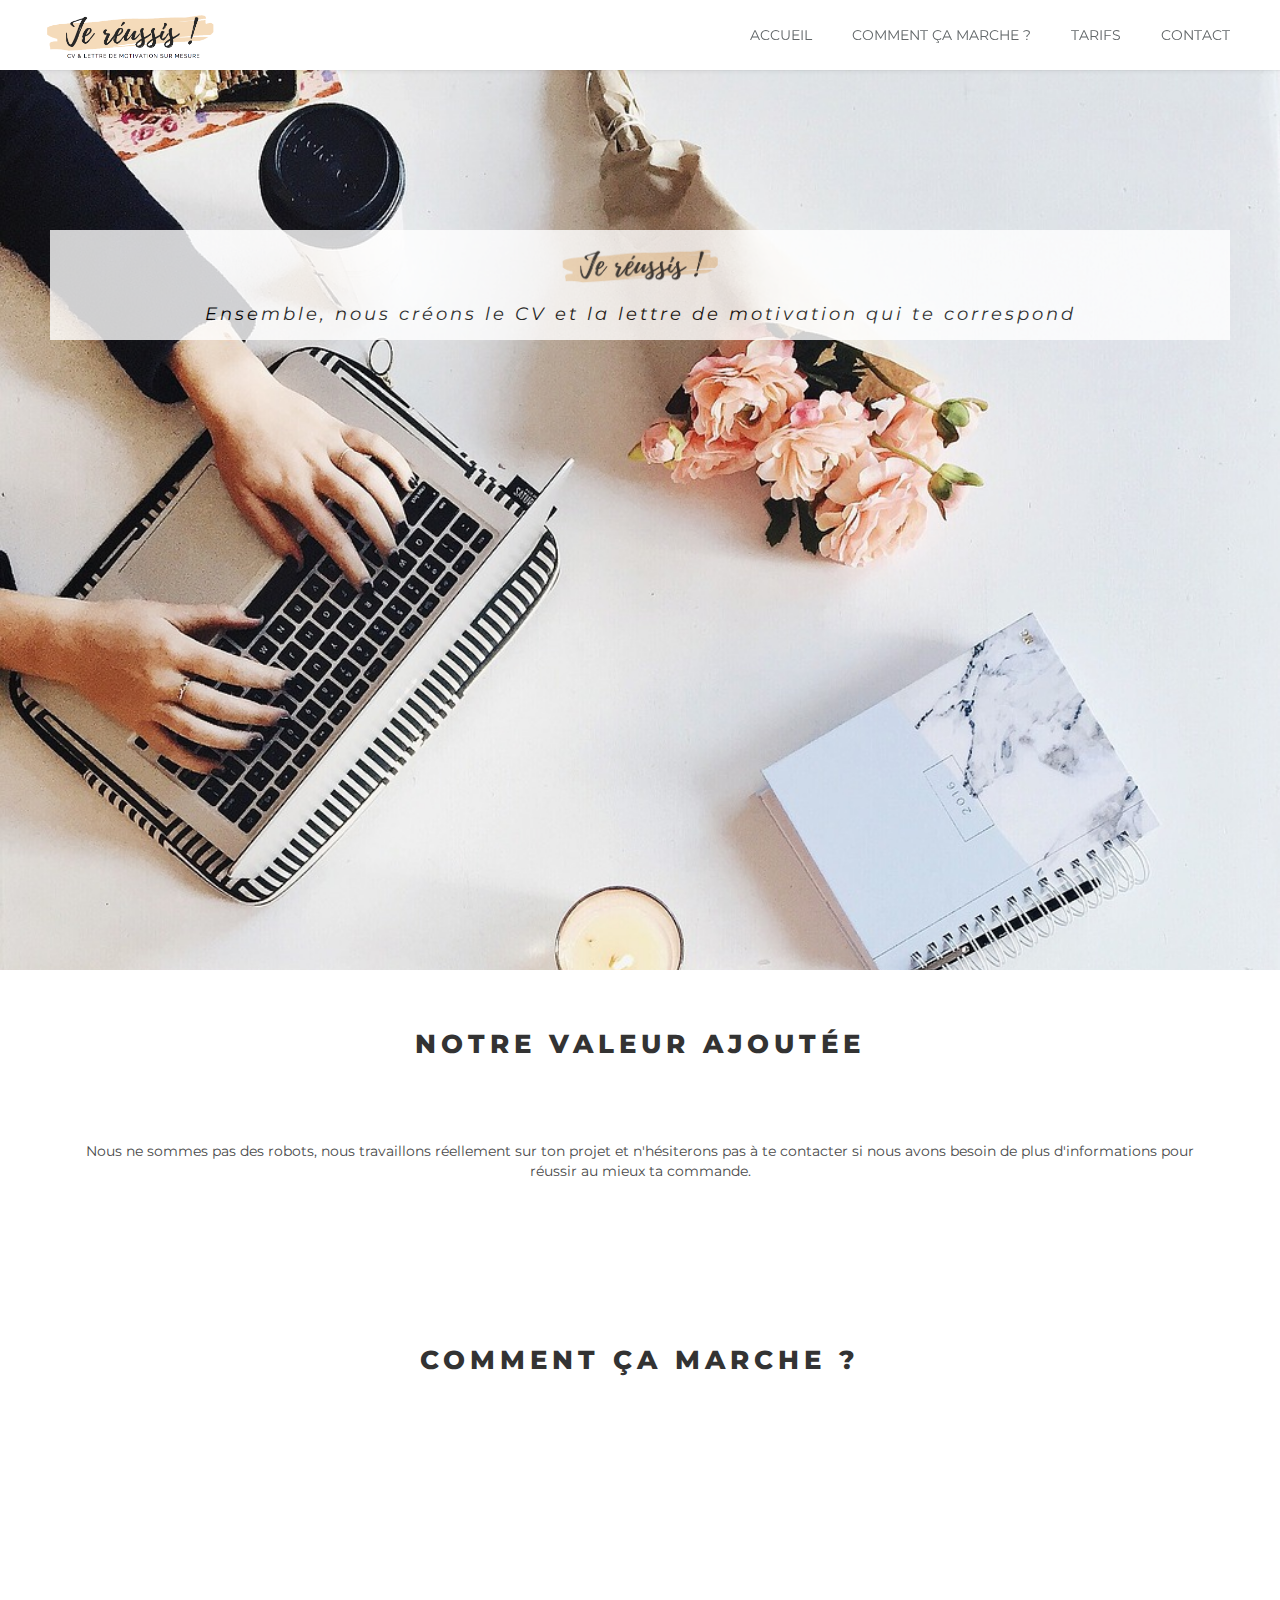
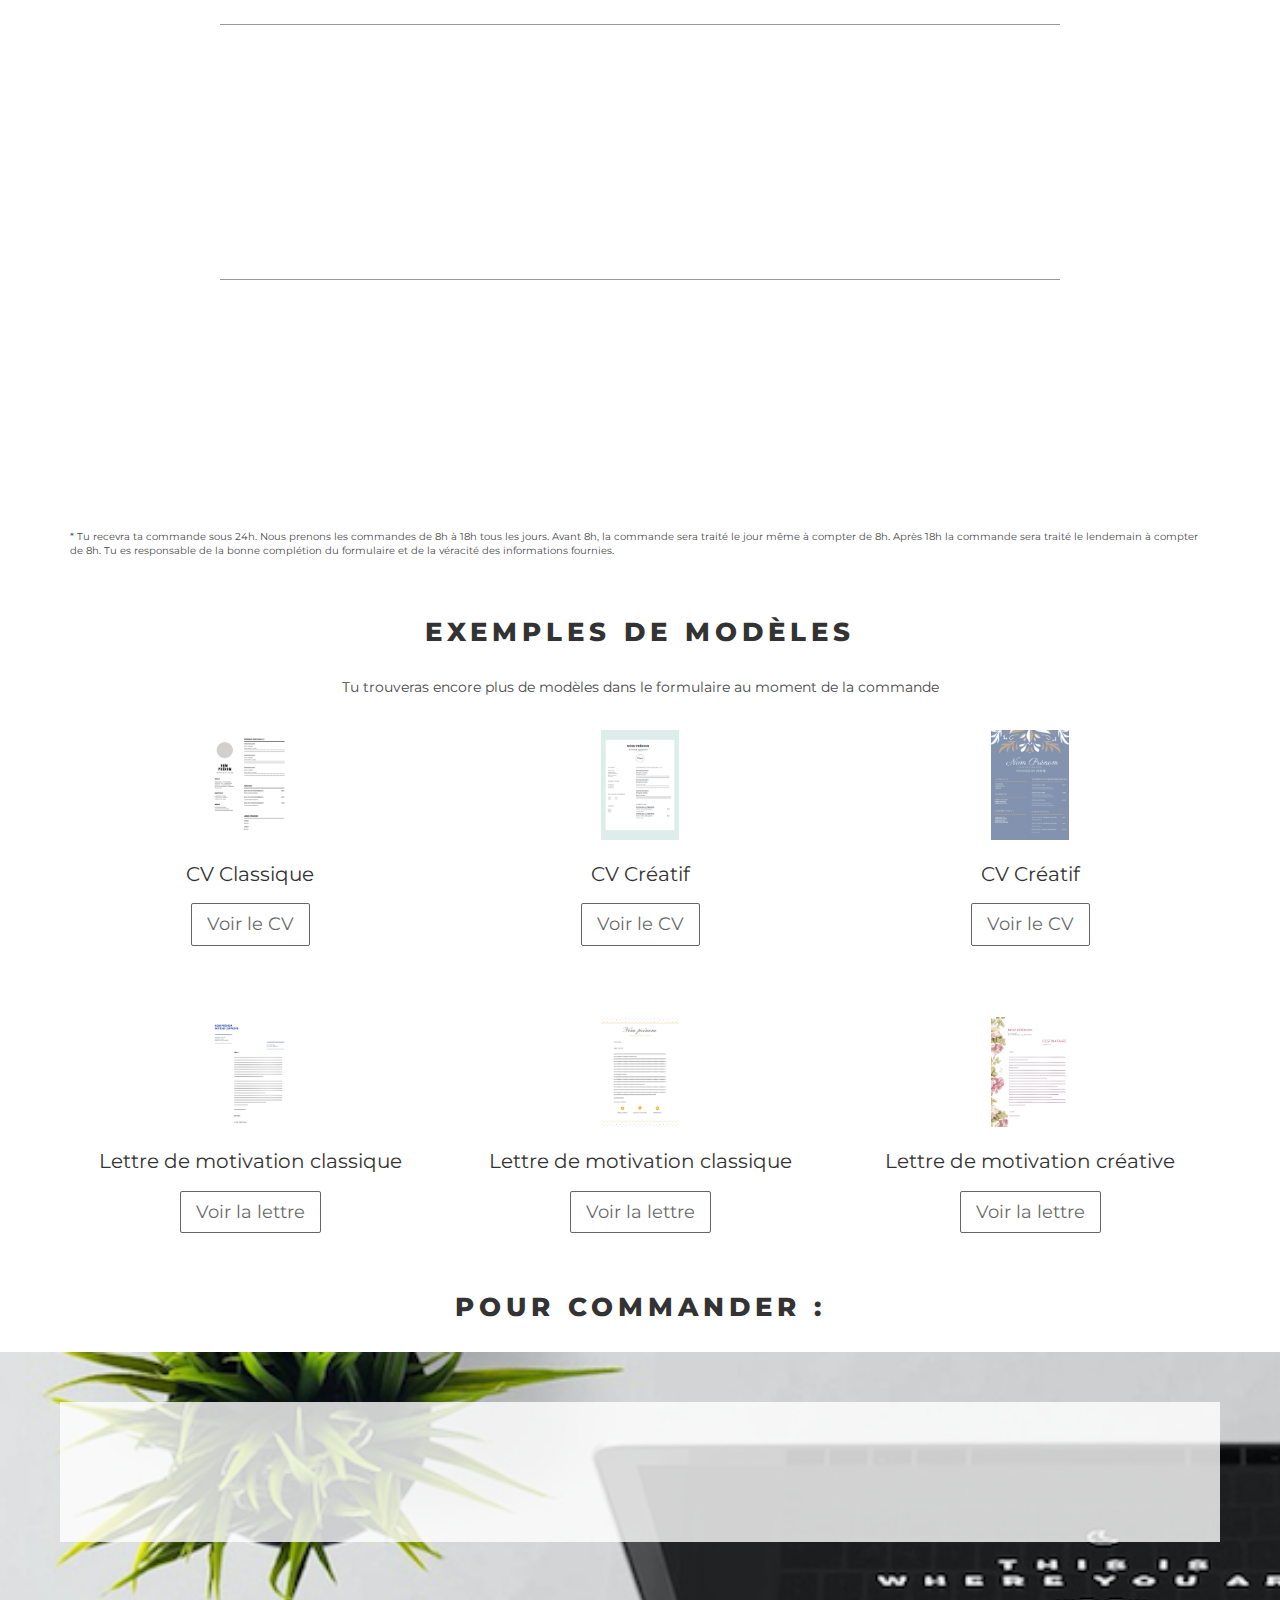
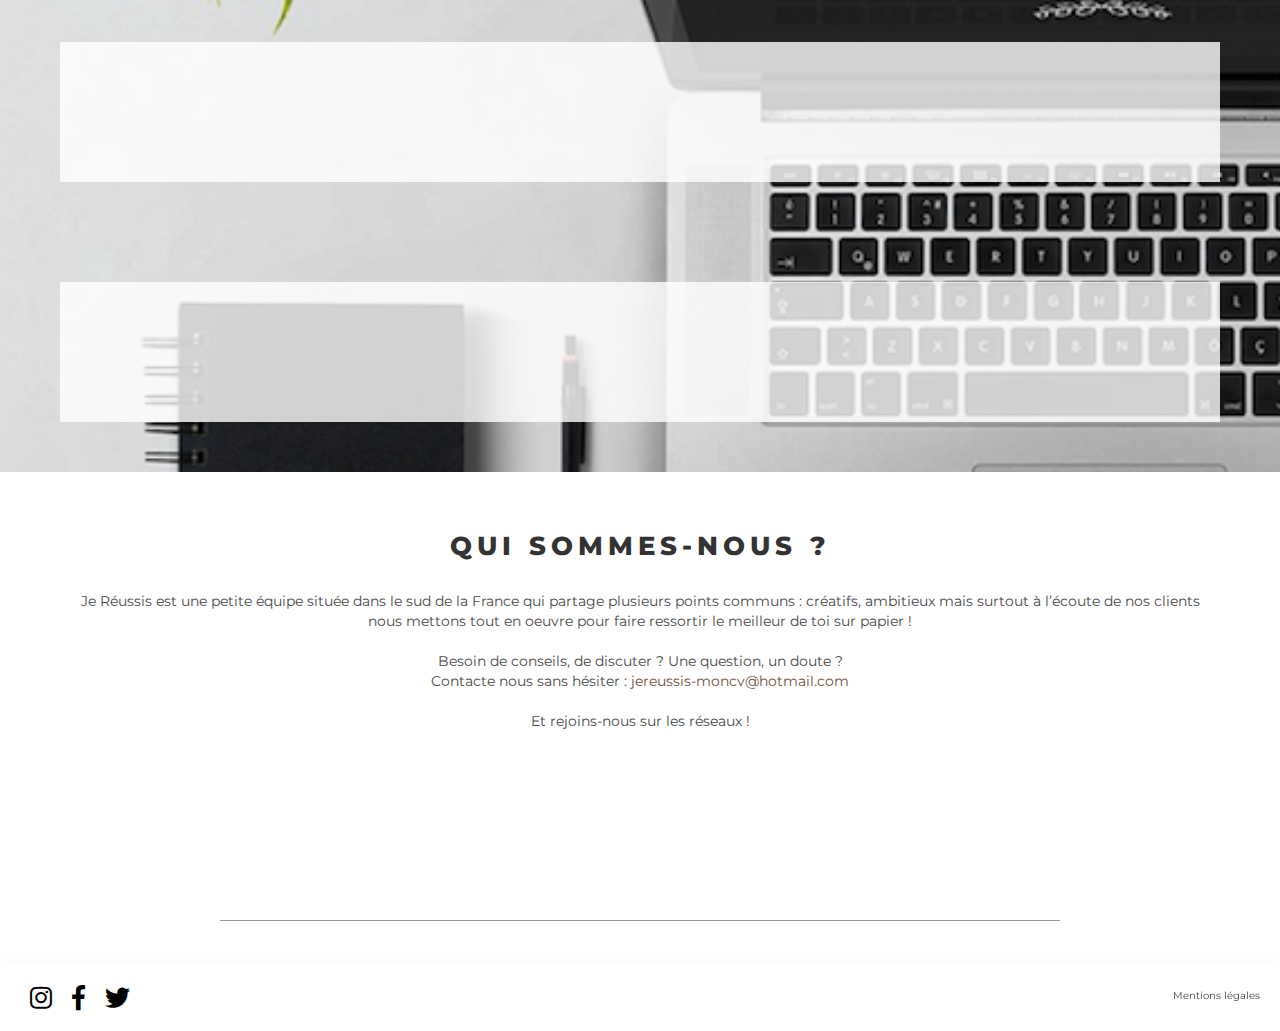
==== commit 7c38f746: "Automated commit at 2019-04-02 11:51:36 UTC by middleman-deploy 2.0.0-alpha" ====
--- a/index.html
+++ b/index.html
@@ -139,6 +139,7 @@
 
   <div class="banner-models" style="max-height: 100%;">
     <h2>EXEMPLES DE MODÈLES</h2>
+    <p class="text-center">Tu trouveras encore plus de modèles dans le formulaire au moment de la commande</p>
     <div class="container">
       <div class="row">
         <div class="col-xs-12 col-sm-4">
@@ -224,7 +225,7 @@
                 Lettre de motivation classique
               </div>
               <div class="card-button">
-                <button type="button" class="button-preview" data-toggle="modal" data-target=".bd-example-modal-sm1">Voir le lettre</button>
+                <button type="button" class="button-preview" data-toggle="modal" data-target=".bd-example-modal-sm1">Voir la lettre</button>
               </div>
             </div>
           </div>
@@ -248,7 +249,7 @@
                 Lettre de motivation classique
               </div>
               <div class="card-button">
-                <button type="button" class="button-preview" data-toggle="modal" data-target=".bd-example-modal-sm2">Voir le lettre</button>
+                <button type="button" class="button-preview" data-toggle="modal" data-target=".bd-example-modal-sm2">Voir la lettre</button>
               </div>
             </div>
           </div>
@@ -270,7 +271,7 @@
                 Lettre de motivation créative
               </div>
               <div class="card-button">
-                <button type="button" class="button-preview" data-toggle="modal" data-target=".bd-example-modal-sm3">Voir le lettre</button>
+                <button type="button" class="button-preview" data-toggle="modal" data-target=".bd-example-modal-sm3">Voir la lettre</button>
               </div>
             </div>
           </div>
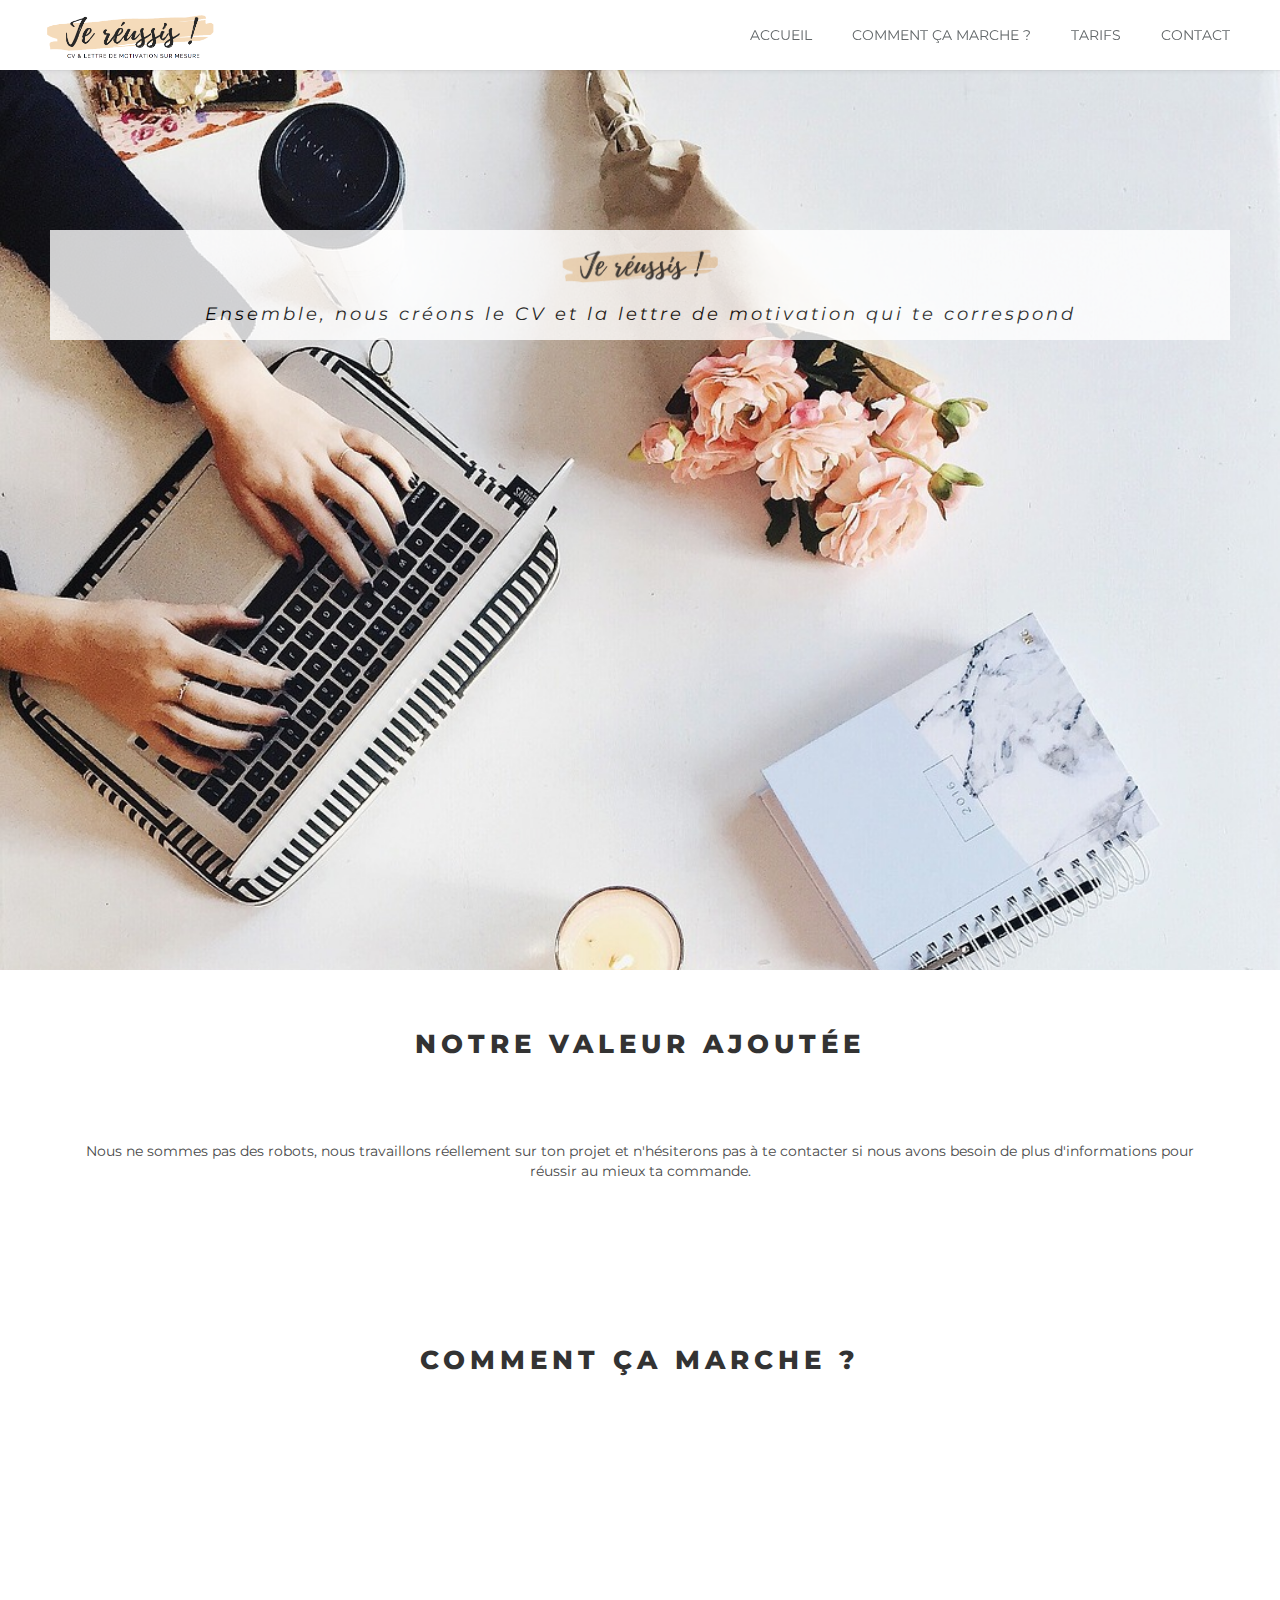
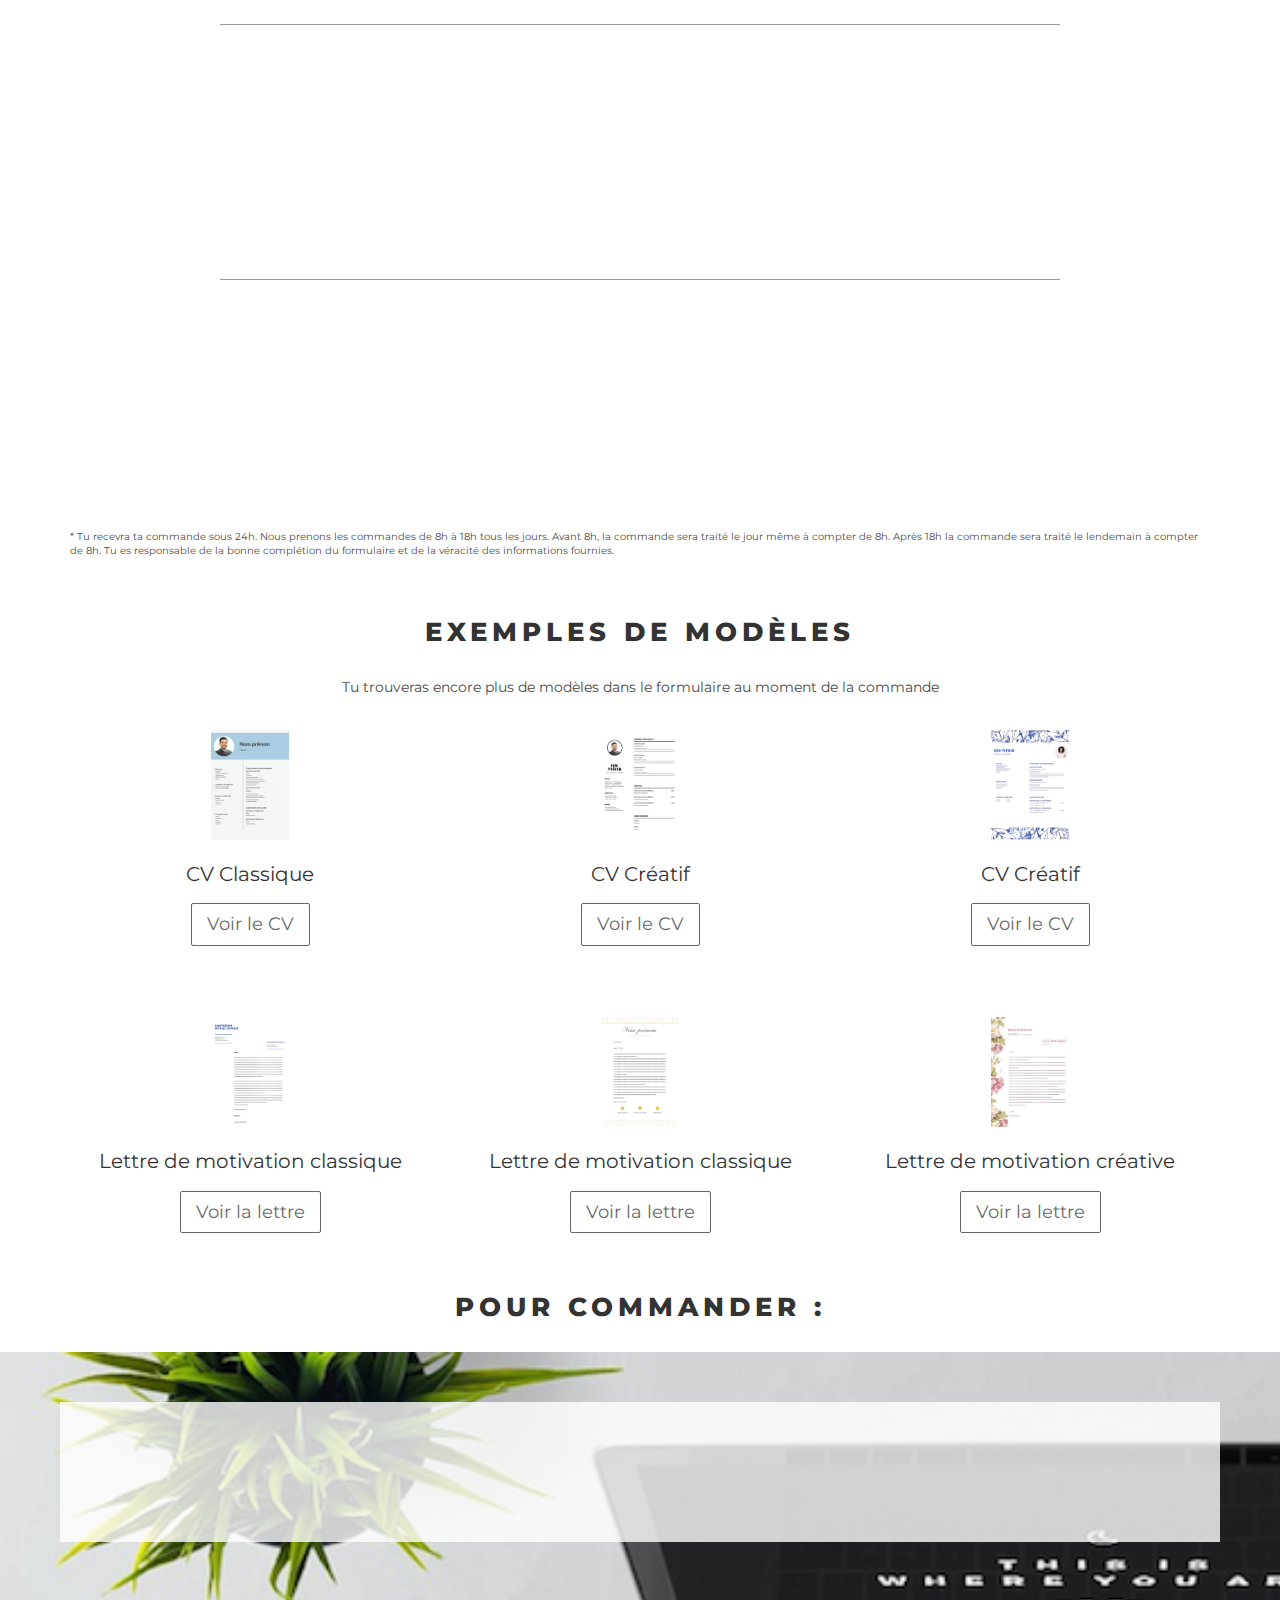
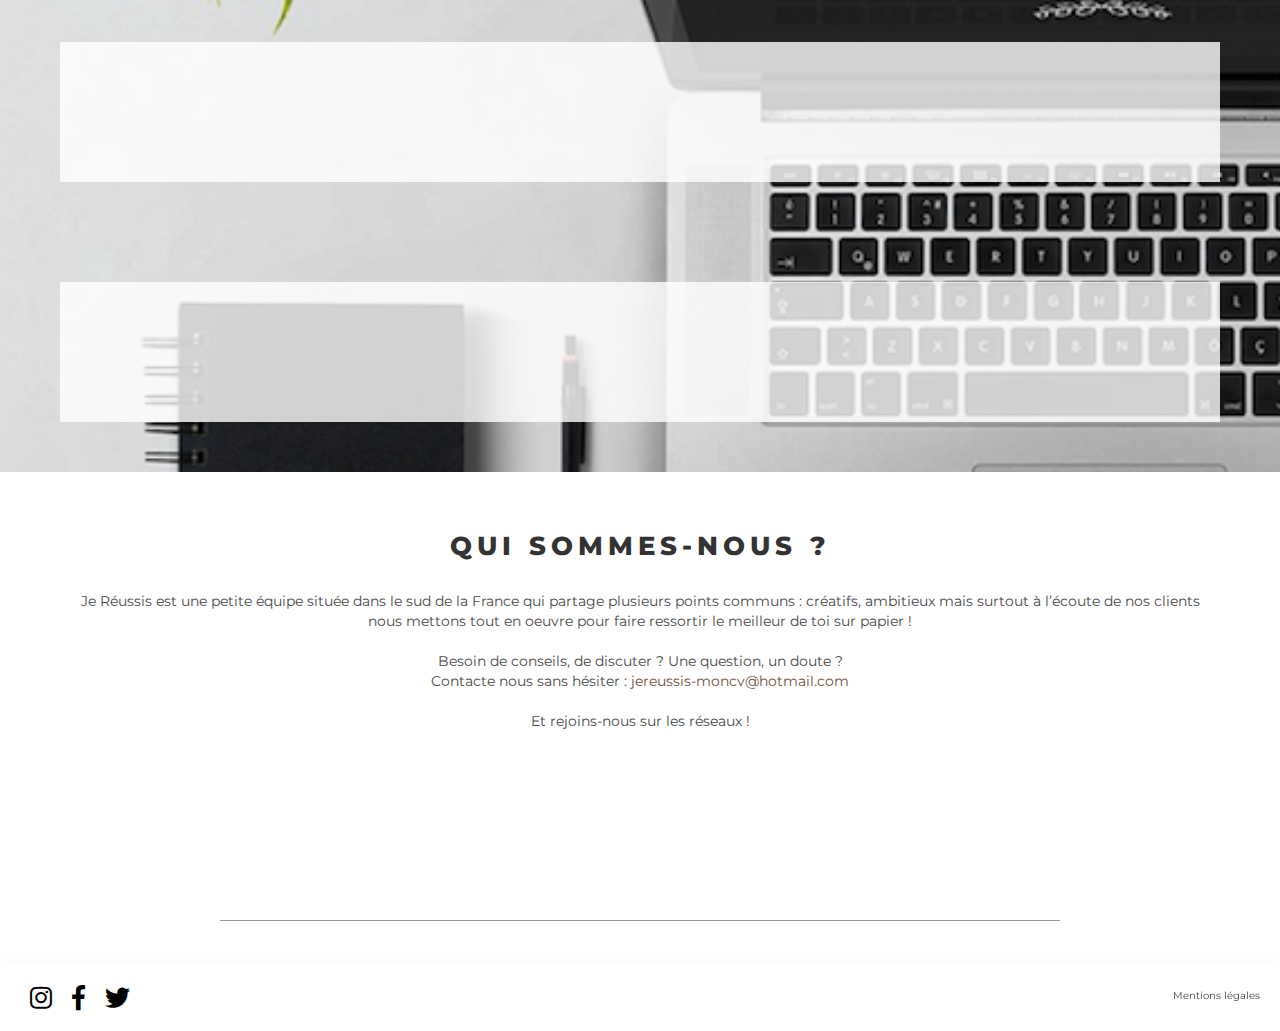
==== commit 35e25e61: "Automated commit at 2019-04-04 07:20:56 UTC by middleman-deploy 2.0.0-alpha" ====
--- a/index.html
+++ b/index.html
@@ -23,6 +23,15 @@
     <link href="stylesheets/application-5350312f.css" rel="stylesheet" />
     <script src="javascripts/application-93de88c9.js"></script>
     <link href="images/images/favicon.png" rel="icon" type="image/png" />
+    <!-- Global site tag (gtag.js) - Google Analytics -->
+    <script async src="https://www.googletagmanager.com/gtag/js?id=UA-137499068-1"></script>
+    <script>
+      window.dataLayer = window.dataLayer || [];
+      function gtag(){dataLayer.push(arguments);}
+      gtag('js', new Date());
+
+      gtag('config', 'UA-137499068-1');
+    </script>
   </head>
   <body>
     <div class="main-container">
@@ -145,7 +154,7 @@
         <div class="col-xs-12 col-sm-4">
           <div class="card-preview">
             <div class="card-img-top text-center">
-              <img src="images/cvclassique4-036a583a.png" alt="CV classique 1" title="CV classique 1" class="img-preview" />
+              <img src="images/cvclassique3-b9c4c9ae.png" alt="CV classique 3" title="CV classique 3" class="img-preview" />
             </div>
             <div class="card-body text-center">
               <div class="card-title">
@@ -160,7 +169,7 @@
             <div class="modal-dialog modal-sm">
               <div class="modal-content">
                 <div class="text-center">
-                  <img src="images/cvclassique4-036a583a.png" alt="CV classique 1" title="CV classique 1" class="modal-preview" />
+                  <img src="images/cvclassique3-b9c4c9ae.png" alt="CV classique 3" title="CV classique 3" class="modal-preview" />
                 </div>
               </div>
             </div>
@@ -169,7 +178,7 @@
         <div class="col-xs-12 col-sm-4">
           <div class="card-preview">
             <div class="card-img-top text-center">
-              <img src="images/cvcreatif2-5c9186f2.png" alt="CV classique 2" title="CV classique 2" class="img-preview" />
+              <img src="images/cvclassique4-52cf72b9.png" alt="CV classique 4" title="CV classique 4" class="img-preview" />
             </div>
             <div class="card-body text-center">
               <div class="card-title">
@@ -183,15 +192,15 @@
           <div class="modal fade bd-example-modal-sm2" tabindex="-1" role="dialog" aria-labelledby="mySmallModalLabel" aria-hidden="true">
             <div class="modal-dialog modal-sm">
               <div class="modal-content">
-              <img src="images/cvcreatif2-5c9186f2.png" alt="CV classique 2" title="CV classique 2" class="modal-preview" />
-              </div>
-            </div>
-          </div>
-        </div>
-        <div class="col-xs-12 col-sm-4">
-          <div class="card-preview">
-            <div class="card-img-top text-center">
-              <img src="images/cvcreatif3-e739dc49.png" alt="CV créatif" title="CV créatif" class="img-preview" />
+              <img src="images/cvclassique4-52cf72b9.png" alt="CV classique 4" title="CV classique 4" class="modal-preview" />
+              </div>
+            </div>
+          </div>
+        </div>
+        <div class="col-xs-12 col-sm-4">
+          <div class="card-preview">
+            <div class="card-img-top text-center">
+              <img src="images/cvcreatif4-5fa4b562.png" alt="CV créatif" title="CV créatif" class="img-preview" />
             </div>
             <div class="card-body text-center">
               <div class="card-title">
@@ -205,7 +214,7 @@
           <div class="modal fade bd-example-modal-sm3" tabindex="-1" role="dialog" aria-labelledby="mySmallModalLabel" aria-hidden="true">
             <div class="modal-dialog modal-sm">
               <div class="modal-content">
-              <img src="images/cvcreatif3-e739dc49.png" alt="CV créatif" title="CV créatif" class="modal-preview" />
+              <img src="images/cvcreatif4-5fa4b562.png" alt="CV créatif" title="CV créatif" class="modal-preview" />
               </div>
             </div>
           </div>
@@ -218,22 +227,22 @@
         <div class="col-xs-12 col-sm-4">
           <div class="card-preview">
             <div class="card-img-top text-center">
-              <img src="images/lmclassique4-76a3631b.png" alt="CV classique 1" title="CV classique 1" class="img-preview" />
+              <img src="images/lmclassique4-76a3631b.png" alt="LM classique 1" title="LM classique 1" class="img-preview" />
             </div>
             <div class="card-body text-center">
               <div class="card-title">
                 Lettre de motivation classique
               </div>
               <div class="card-button">
-                <button type="button" class="button-preview" data-toggle="modal" data-target=".bd-example-modal-sm1">Voir la lettre</button>
-              </div>
-            </div>
-          </div>
-          <div class="modal fade bd-example-modal-sm1" tabindex="-1" role="dialog" aria-labelledby="mySmallModalLabel" aria-hidden="true">
+                <button type="button" class="button-preview" data-toggle="modal" data-target=".bd-example-modal-sm4">Voir la lettre</button>
+              </div>
+            </div>
+          </div>
+          <div class="modal fade bd-example-modal-sm4" tabindex="-1" role="dialog" aria-labelledby="mySmallModalLabel" aria-hidden="true">
             <div class="modal-dialog modal-sm">
               <div class="modal-content">
                 <div class="text-center">
-                  <img src="images/lmclassique4-76a3631b.png" alt="CV classique 1" title="CV classique 1" class="modal-preview" />
+                  <img src="images/lmclassique4-76a3631b.png" alt="LM classique 1" title="LM classique 1" class="modal-preview" />
                 </div>
               </div>
             </div>
@@ -242,43 +251,43 @@
         <div class="col-xs-12 col-sm-4">
           <div class="card-preview">
             <div class="card-img-top text-center">
-              <img src="images/lmclassique3-ba72e69b.png" alt="CV classique 2" title="CV classique 2" class="img-preview" />
+              <img src="images/lmclassique3-ba72e69b.png" alt="LM classique 2" title="LM classique 2" class="img-preview" />
             </div>
             <div class="card-body text-center">
               <div class="card-title">
                 Lettre de motivation classique
               </div>
               <div class="card-button">
-                <button type="button" class="button-preview" data-toggle="modal" data-target=".bd-example-modal-sm2">Voir la lettre</button>
-              </div>
-            </div>
-          </div>
-          <div class="modal fade bd-example-modal-sm2" tabindex="-1" role="dialog" aria-labelledby="mySmallModalLabel" aria-hidden="true">
-            <div class="modal-dialog modal-sm">
-              <div class="modal-content">
-              <img src="images/lmclassique3-ba72e69b.png" alt="CV classique 2" title="CV classique 2" class="modal-preview" />
-              </div>
-            </div>
-          </div>
-        </div>
-        <div class="col-xs-12 col-sm-4">
-          <div class="card-preview">
-            <div class="card-img-top text-center">
-              <img src="images/lmcreatif5-224e8e02.png" alt="CV créatif" title="CV créatif" class="img-preview" />
+                <button type="button" class="button-preview" data-toggle="modal" data-target=".bd-example-modal-sm5">Voir la lettre</button>
+              </div>
+            </div>
+          </div>
+          <div class="modal fade bd-example-modal-sm5" tabindex="-1" role="dialog" aria-labelledby="mySmallModalLabel" aria-hidden="true">
+            <div class="modal-dialog modal-sm">
+              <div class="modal-content">
+              <img src="images/lmclassique3-ba72e69b.png" alt="LM classique 2" title="LM classique 2" class="modal-preview" />
+              </div>
+            </div>
+          </div>
+        </div>
+        <div class="col-xs-12 col-sm-4">
+          <div class="card-preview">
+            <div class="card-img-top text-center">
+              <img src="images/lmcreatif5-224e8e02.png" alt="LM créatif" title="LM créatif" class="img-preview" />
             </div>
             <div class="card-body text-center">
               <div class="card-title">
                 Lettre de motivation créative
               </div>
               <div class="card-button">
-                <button type="button" class="button-preview" data-toggle="modal" data-target=".bd-example-modal-sm3">Voir la lettre</button>
-              </div>
-            </div>
-          </div>
-          <div class="modal fade bd-example-modal-sm3" tabindex="-1" role="dialog" aria-labelledby="mySmallModalLabel" aria-hidden="true">
-            <div class="modal-dialog modal-sm">
-              <div class="modal-content">
-              <img src="images/lmcreatif5-224e8e02.png" alt="CV créatif" title="CV créatif" class="modal-preview" />
+                <button type="button" class="button-preview" data-toggle="modal" data-target=".bd-example-modal-sm6">Voir la lettre</button>
+              </div>
+            </div>
+          </div>
+          <div class="modal fade bd-example-modal-sm6" tabindex="-1" role="dialog" aria-labelledby="mySmallModalLabel" aria-hidden="true">
+            <div class="modal-dialog modal-sm">
+              <div class="modal-content">
+              <img src="images/lmcreatif5-224e8e02.png" alt="LM créatif" title="LM créatif" class="modal-preview" />
               </div>
             </div>
           </div>
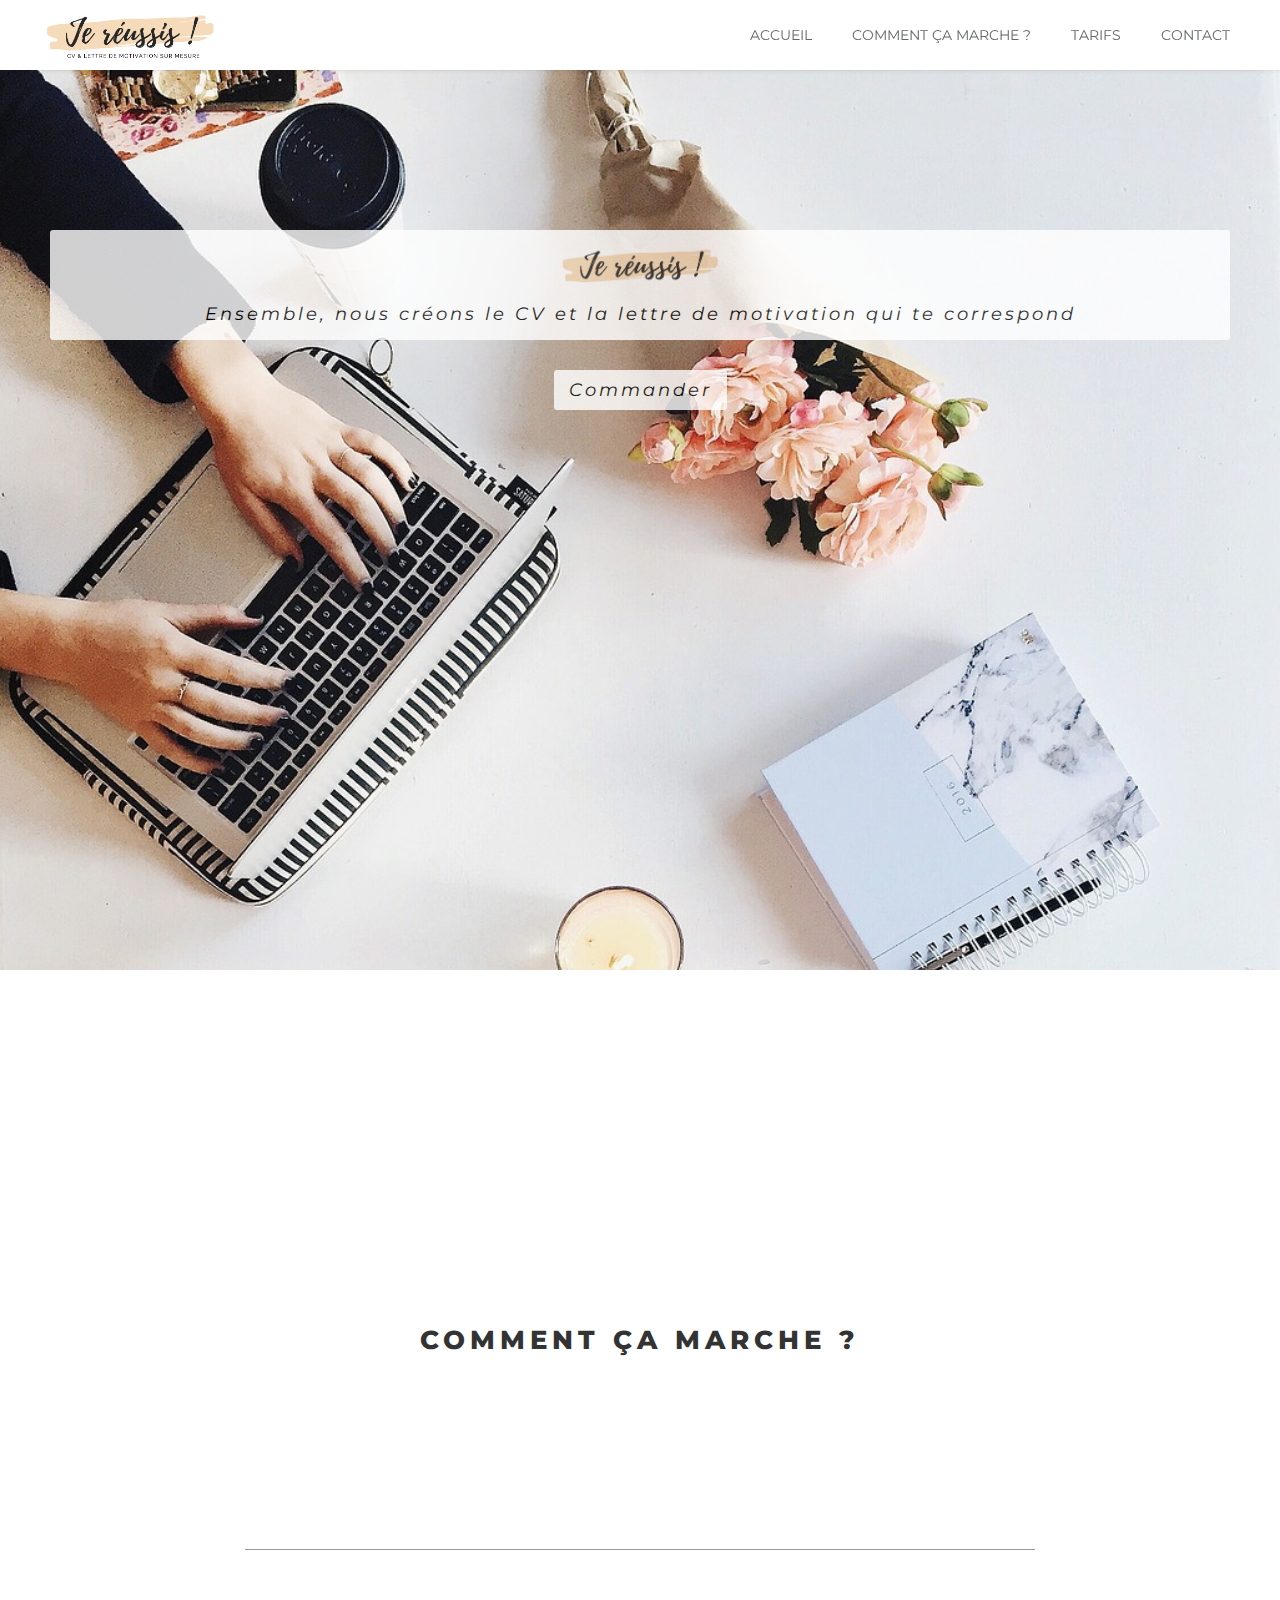
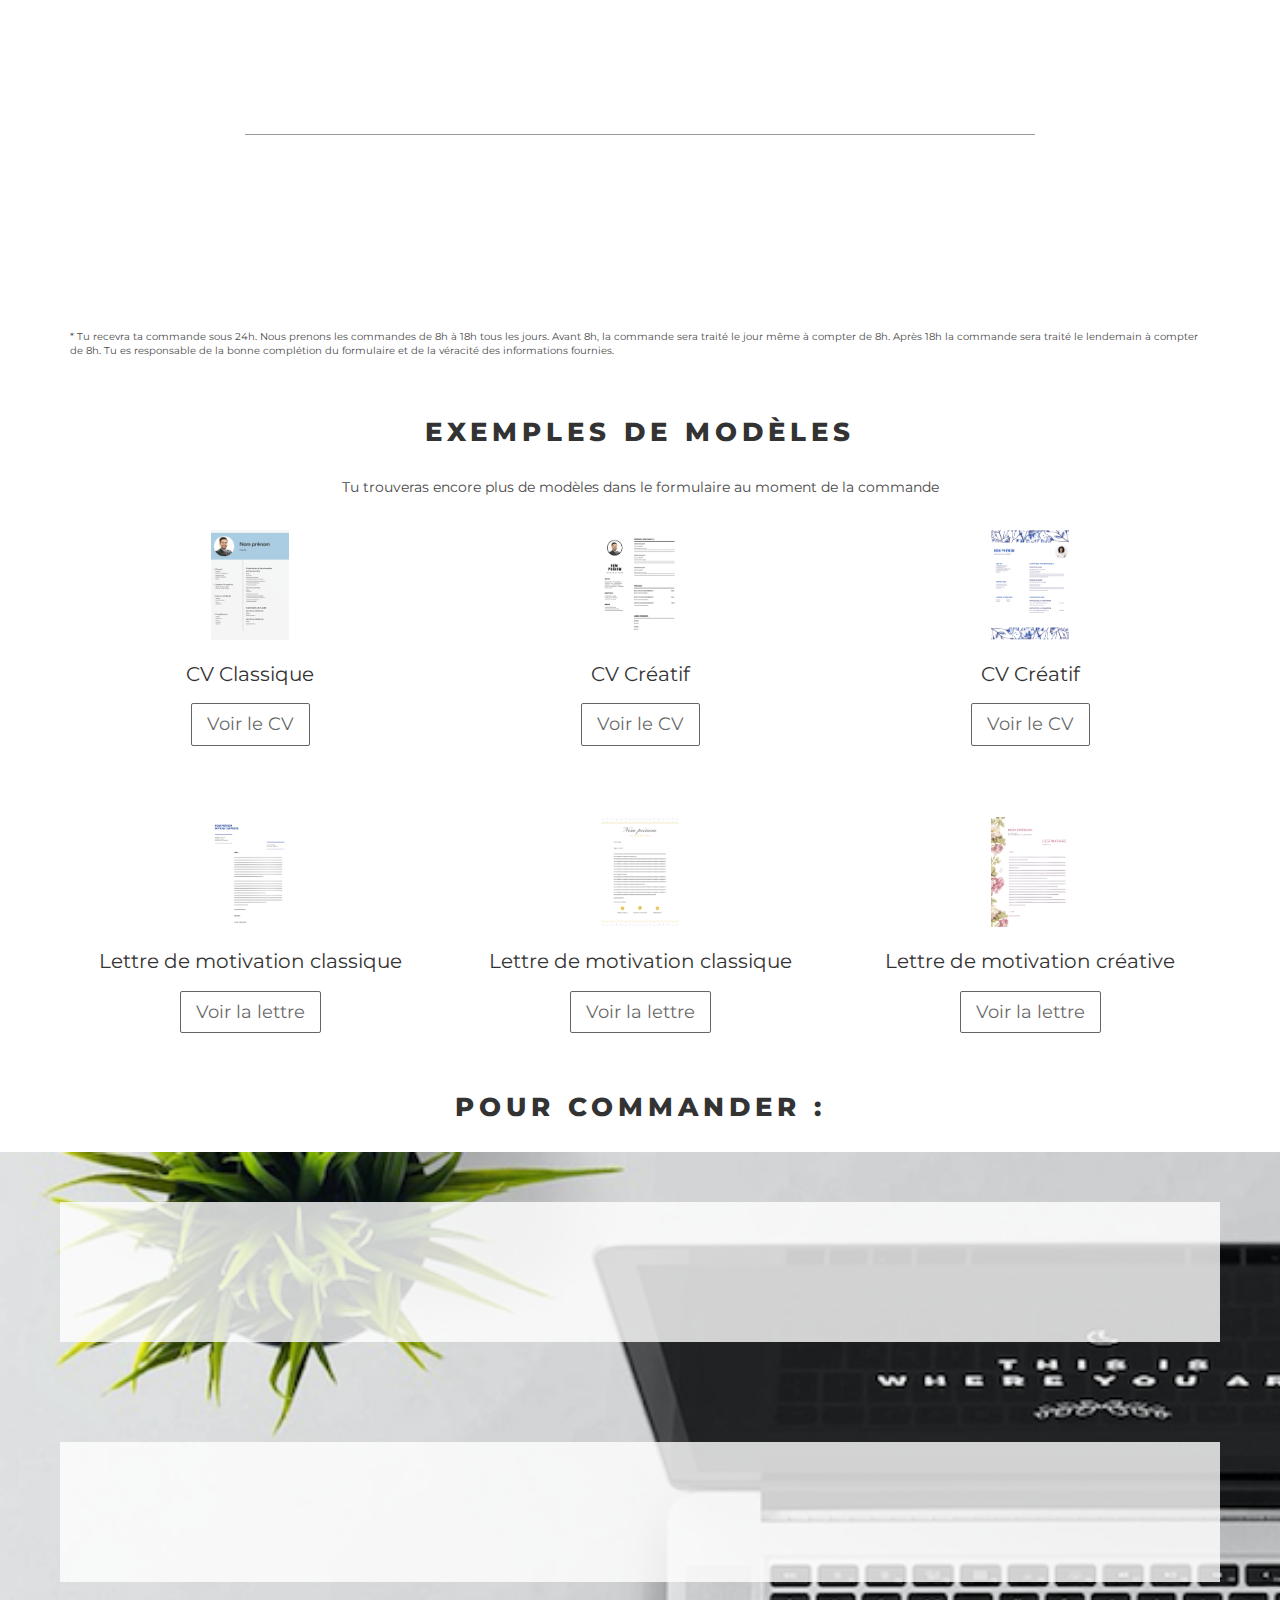
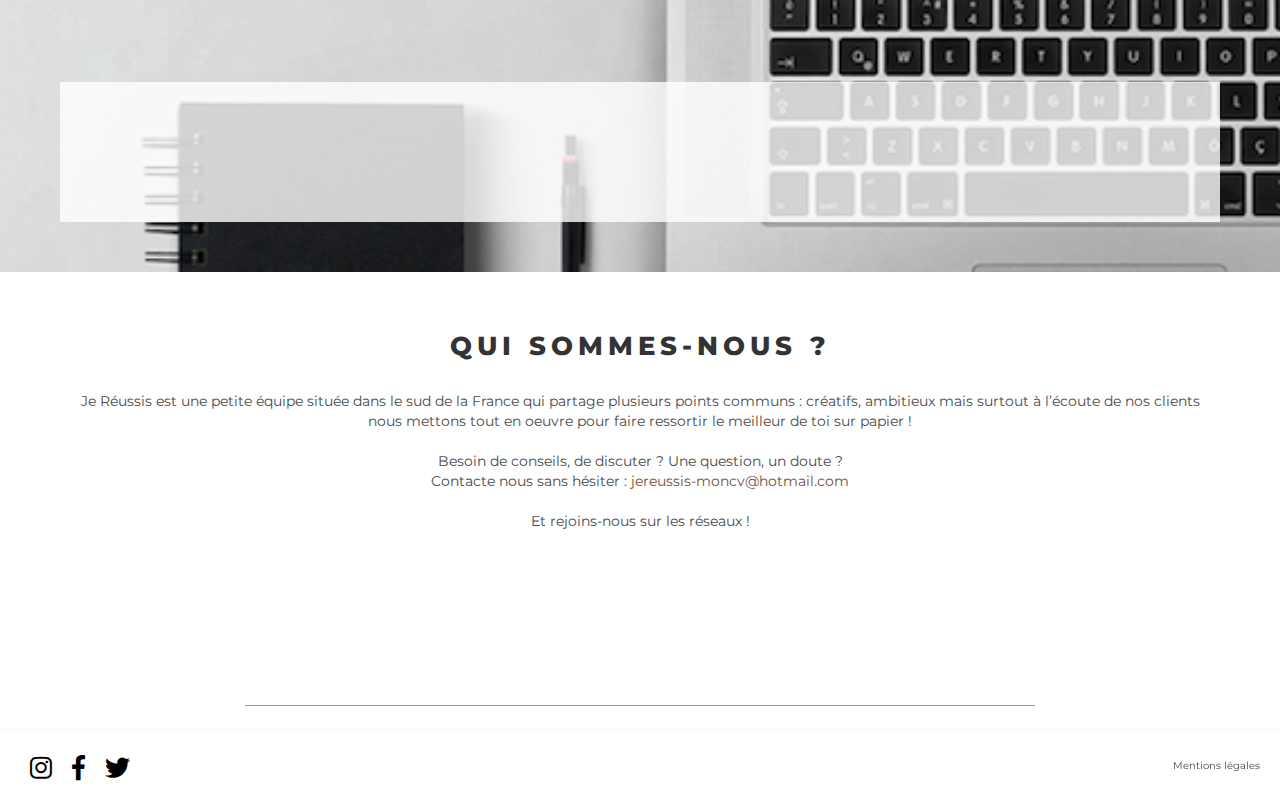
==== commit 754b68a1: "Automated commit at 2019-04-05 10:07:56 UTC by middleman-deploy 2.0.0-alpha" ====
--- a/index.html
+++ b/index.html
@@ -20,7 +20,7 @@
     <link href="https://fonts.googleapis.com/css?family=Montserrat:200,400,700" rel="stylesheet">
     <link href="https://unpkg.com/aos@2.3.1/dist/aos.css" rel="stylesheet">
     <title>Je Réussis | CV et lettre de motivation sur mesure</title>
-    <link href="stylesheets/application-5350312f.css" rel="stylesheet" />
+    <link href="stylesheets/application-72cf112a.css" rel="stylesheet" />
     <script src="javascripts/application-93de88c9.js"></script>
     <link href="images/images/favicon.png" rel="icon" type="image/png" />
     <!-- Global site tag (gtag.js) - Google Analytics -->
@@ -78,24 +78,24 @@
   <div class="banner-home" style="height: 100vh;">
     <div class="card-banner">
       <div class="card-banner-home-text">
-        <h2 data-aos="fade-left">
+        <h2 data-aos="zoom-in">
           <img src="images/logo_jereussiscopy-4aa4f89e.png" alt="Logo Je Réussis" title="Logo Je Réussis" class="banner-logo" />
           <br><br>
           <em>Ensemble, nous créons le CV et la lettre de motivation qui te correspond</em>
         </h2>
-
-      </div>
+      </div>
+      <a href="#prices", class="button-banner-home"><em>Commander</em></a>
     </div>
   </div>
 
   <div class="banner-presentation" style="max-height: 100%;">
-    <div class="container">
+    <div class="container" data-aos="zoom-in">
       <h2>NOTRE VALEUR AJOUTÉE</h2>
-      <p data-aos="fade-right">Envie de réussir tes objectifs ?
+      <p>Envie de réussir tes objectifs ?
         <br>Notre équipe est là pour t’accompagner et réaliser le CV ou la lettre de motivation qui te correspondra le mieux et saura retenir l’attention du destinataire. </p>
         <p>Nous ne sommes pas des robots, nous travaillons réellement sur ton projet et n'hésiterons pas à te contacter si nous avons besoin de plus d'informations pour réussir au mieux ta commande.</p>
         <div id="explication"></div>
-      <p data-aos="fade-left"><br> Plus qu’un design nous développons, dynamisons tes aptitudes et corrigeons tes fautes ! C’est rapide, simple, personnalisé et ton CV ou ta lettre de motivation te sera envoyée par email en moins de 24h.
+      <p>Plus qu’un design nous développons, dynamisons tes aptitudes et corrigeons tes fautes ! C’est rapide, simple, personnalisé et ton CV ou ta lettre de motivation te sera envoyée par email en moins de 24h.
       <br>Alors, prêt(e) ?
       </p>
     </div>
--- a/stylesheets/application-72cf112a.css
+++ b/stylesheets/application-72cf112a.css
@@ -0,0 +1,8 @@
+@import url("https://fonts.googleapis.com/css?family=Open+Sans:400,300,700|Raleway:400,100,300,700,500");@import url("https://fonts.googleapis.com/css?family=Montserrat:300,400,600,800");h1{color:#494A4A;font-size:50px;font-family:"Montserrat", "sans-serif";font-weight:600 !important}h2{color:#494A4A;font-size:26px !important;font-family:"Montserrat", "sans-serif";font-weight:800 !important;letter-spacing:5px;margin:60px 30px 30px 30px !important;text-align:center}h3{font-size:18px !important;font-family:"Montserrat", "sans-serif"}p{color:#494A4A;font-size:14px !important;font-family:"Montserrat", "sans-serif"}/*!
+ * Bootstrap v3.3.7 (http://getbootstrap.com)
+ * Copyright 2011-2016 Twitter, Inc.
+ * Licensed under MIT (https://github.com/twbs/bootstrap/blob/master/LICENSE)
+ *//*! normalize.css v3.0.3 | MIT License | github.com/necolas/normalize.css */html{font-family:sans-serif;-ms-text-size-adjust:100%;-webkit-text-size-adjust:100%}body{margin:0}article,aside,details,figcaption,figure,footer,header,hgroup,main,menu,nav,section,summary{display:block}audio,canvas,progress,video{display:inline-block;vertical-align:baseline}audio:not([controls]){display:none;height:0}[hidden],template{display:none}a{background-color:transparent}a:active,a:hover{outline:0}abbr[title]{border-bottom:1px dotted}b,strong{font-weight:bold}dfn{font-style:italic}h1{font-size:2em;margin:0.67em 0}mark{background:#ff0;color:#000}small{font-size:80%}sub,sup{font-size:75%;line-height:0;position:relative;vertical-align:baseline}sup{top:-0.5em}sub{bottom:-0.25em}img{border:0}svg:not(:root){overflow:hidden}figure{margin:1em 40px}hr{-webkit-box-sizing:content-box;box-sizing:content-box;height:0}pre{overflow:auto}code,kbd,pre,samp{font-family:monospace, monospace;font-size:1em}button,input,optgroup,select,textarea{color:inherit;font:inherit;margin:0}button{overflow:visible}button,select{text-transform:none}button,html input[type="button"],input[type="reset"],input[type="submit"]{-webkit-appearance:button;cursor:pointer}button[disabled],html input[disabled]{cursor:default}button::-moz-focus-inner,input::-moz-focus-inner{border:0;padding:0}input{line-height:normal}input[type="checkbox"],input[type="radio"]{-webkit-box-sizing:border-box;box-sizing:border-box;padding:0}input[type="number"]::-webkit-inner-spin-button,input[type="number"]::-webkit-outer-spin-button{height:auto}input[type="search"]{-webkit-appearance:textfield;-webkit-box-sizing:content-box;box-sizing:content-box}input[type="search"]::-webkit-search-cancel-button,input[type="search"]::-webkit-search-decoration{-webkit-appearance:none}fieldset{border:1px solid #c0c0c0;margin:0 2px;padding:0.35em 0.625em 0.75em}legend{border:0;padding:0}textarea{overflow:auto}optgroup{font-weight:bold}table{border-collapse:collapse;border-spacing:0}td,th{padding:0}/*! Source: https://github.com/h5bp/html5-boilerplate/blob/master/src/css/main.css */@media print{*,*:before,*:after{background:transparent !important;color:#000 !important;-webkit-box-shadow:none !important;box-shadow:none !important;text-shadow:none !important}a,a:visited{text-decoration:underline}a[href]:after{content:" (" attr(href) ")"}abbr[title]:after{content:" (" attr(title) ")"}a[href^="#"]:after,a[href^="javascript:"]:after{content:""}pre,blockquote{border:1px solid #999;page-break-inside:avoid}thead{display:table-header-group}tr,img{page-break-inside:avoid}img{max-width:100% !important}p,h2,h3{orphans:3;widows:3}h2,h3{page-break-after:avoid}.navbar{display:none}.btn>.caret,.dropup>.btn>.caret{border-top-color:#000 !important}.label{border:1px solid #000}.table{border-collapse:collapse !important}.table td,.table th{background-color:#fff !important}.table-bordered th,.table-bordered td{border:1px solid #ddd !important}}@font-face{font-family:'Glyphicons Halflings';src:url("../assets/bootstrap/glyphicons-halflings-regular-86b6f62b.eot");src:url("../assets/bootstrap/glyphicons-halflings-regular-86b6f62b.eot?#iefix") format("embedded-opentype"),url("../assets/bootstrap/glyphicons-halflings-regular-ca35b697.woff2") format("woff2"),url("../assets/bootstrap/glyphicons-halflings-regular-278e49a8.woff") format("woff"),url("../assets/bootstrap/glyphicons-halflings-regular-44bc1850.ttf") format("truetype"),url("../assets/bootstrap/glyphicons-halflings-regular-de51a849.svg#glyphicons_halflingsregular") format("svg")}.glyphicon{position:relative;top:1px;display:inline-block;font-family:'Glyphicons Halflings';font-style:normal;font-weight:normal;line-height:1;-webkit-font-smoothing:antialiased;-moz-osx-font-smoothing:grayscale}.glyphicon-asterisk:before{content:"\002a"}.glyphicon-plus:before{content:"\002b"}.glyphicon-euro:before,.glyphicon-eur:before{content:"\20ac"}.glyphicon-minus:before{content:"\2212"}.glyphicon-cloud:before{content:"\2601"}.glyphicon-envelope:before{content:"\2709"}.glyphicon-pencil:before{content:"\270f"}.glyphicon-glass:before{content:"\e001"}.glyphicon-music:before{content:"\e002"}.glyphicon-search:before{content:"\e003"}.glyphicon-heart:before{content:"\e005"}.glyphicon-star:before{content:"\e006"}.glyphicon-star-empty:before{content:"\e007"}.glyphicon-user:before{content:"\e008"}.glyphicon-film:before{content:"\e009"}.glyphicon-th-large:before{content:"\e010"}.glyphicon-th:before{content:"\e011"}.glyphicon-th-list:before{content:"\e012"}.glyphicon-ok:before{content:"\e013"}.glyphicon-remove:before{content:"\e014"}.glyphicon-zoom-in:before{content:"\e015"}.glyphicon-zoom-out:before{content:"\e016"}.glyphicon-off:before{content:"\e017"}.glyphicon-signal:before{content:"\e018"}.glyphicon-cog:before{content:"\e019"}.glyphicon-trash:before{content:"\e020"}.glyphicon-home:before{content:"\e021"}.glyphicon-file:before{content:"\e022"}.glyphicon-time:before{content:"\e023"}.glyphicon-road:before{content:"\e024"}.glyphicon-download-alt:before{content:"\e025"}.glyphicon-download:before{content:"\e026"}.glyphicon-upload:before{content:"\e027"}.glyphicon-inbox:before{content:"\e028"}.glyphicon-play-circle:before{content:"\e029"}.glyphicon-repeat:before{content:"\e030"}.glyphicon-refresh:before{content:"\e031"}.glyphicon-list-alt:before{content:"\e032"}.glyphicon-lock:before{content:"\e033"}.glyphicon-flag:before{content:"\e034"}.glyphicon-headphones:before{content:"\e035"}.glyphicon-volume-off:before{content:"\e036"}.glyphicon-volume-down:before{content:"\e037"}.glyphicon-volume-up:before{content:"\e038"}.glyphicon-qrcode:before{content:"\e039"}.glyphicon-barcode:before{content:"\e040"}.glyphicon-tag:before{content:"\e041"}.glyphicon-tags:before{content:"\e042"}.glyphicon-book:before{content:"\e043"}.glyphicon-bookmark:before{content:"\e044"}.glyphicon-print:before{content:"\e045"}.glyphicon-camera:before{content:"\e046"}.glyphicon-font:before{content:"\e047"}.glyphicon-bold:before{content:"\e048"}.glyphicon-italic:before{content:"\e049"}.glyphicon-text-height:before{content:"\e050"}.glyphicon-text-width:before{content:"\e051"}.glyphicon-align-left:before{content:"\e052"}.glyphicon-align-center:before{content:"\e053"}.glyphicon-align-right:before{content:"\e054"}.glyphicon-align-justify:before{content:"\e055"}.glyphicon-list:before{content:"\e056"}.glyphicon-indent-left:before{content:"\e057"}.glyphicon-indent-right:before{content:"\e058"}.glyphicon-facetime-video:before{content:"\e059"}.glyphicon-picture:before{content:"\e060"}.glyphicon-map-marker:before{content:"\e062"}.glyphicon-adjust:before{content:"\e063"}.glyphicon-tint:before{content:"\e064"}.glyphicon-edit:before{content:"\e065"}.glyphicon-share:before{content:"\e066"}.glyphicon-check:before{content:"\e067"}.glyphicon-move:before{content:"\e068"}.glyphicon-step-backward:before{content:"\e069"}.glyphicon-fast-backward:before{content:"\e070"}.glyphicon-backward:before{content:"\e071"}.glyphicon-play:before{content:"\e072"}.glyphicon-pause:before{content:"\e073"}.glyphicon-stop:before{content:"\e074"}.glyphicon-forward:before{content:"\e075"}.glyphicon-fast-forward:before{content:"\e076"}.glyphicon-step-forward:before{content:"\e077"}.glyphicon-eject:before{content:"\e078"}.glyphicon-chevron-left:before{content:"\e079"}.glyphicon-chevron-right:before{content:"\e080"}.glyphicon-plus-sign:before{content:"\e081"}.glyphicon-minus-sign:before{content:"\e082"}.glyphicon-remove-sign:before{content:"\e083"}.glyphicon-ok-sign:before{content:"\e084"}.glyphicon-question-sign:before{content:"\e085"}.glyphicon-info-sign:before{content:"\e086"}.glyphicon-screenshot:before{content:"\e087"}.glyphicon-remove-circle:before{content:"\e088"}.glyphicon-ok-circle:before{content:"\e089"}.glyphicon-ban-circle:before{content:"\e090"}.glyphicon-arrow-left:before{content:"\e091"}.glyphicon-arrow-right:before{content:"\e092"}.glyphicon-arrow-up:before{content:"\e093"}.glyphicon-arrow-down:before{content:"\e094"}.glyphicon-share-alt:before{content:"\e095"}.glyphicon-resize-full:before{content:"\e096"}.glyphicon-resize-small:before{content:"\e097"}.glyphicon-exclamation-sign:before{content:"\e101"}.glyphicon-gift:before{content:"\e102"}.glyphicon-leaf:before{content:"\e103"}.glyphicon-fire:before{content:"\e104"}.glyphicon-eye-open:before{content:"\e105"}.glyphicon-eye-close:before{content:"\e106"}.glyphicon-warning-sign:before{content:"\e107"}.glyphicon-plane:before{content:"\e108"}.glyphicon-calendar:before{content:"\e109"}.glyphicon-random:before{content:"\e110"}.glyphicon-comment:before{content:"\e111"}.glyphicon-magnet:before{content:"\e112"}.glyphicon-chevron-up:before{content:"\e113"}.glyphicon-chevron-down:before{content:"\e114"}.glyphicon-retweet:before{content:"\e115"}.glyphicon-shopping-cart:before{content:"\e116"}.glyphicon-folder-close:before{content:"\e117"}.glyphicon-folder-open:before{content:"\e118"}.glyphicon-resize-vertical:before{content:"\e119"}.glyphicon-resize-horizontal:before{content:"\e120"}.glyphicon-hdd:before{content:"\e121"}.glyphicon-bullhorn:before{content:"\e122"}.glyphicon-bell:before{content:"\e123"}.glyphicon-certificate:before{content:"\e124"}.glyphicon-thumbs-up:before{content:"\e125"}.glyphicon-thumbs-down:before{content:"\e126"}.glyphicon-hand-right:before{content:"\e127"}.glyphicon-hand-left:before{content:"\e128"}.glyphicon-hand-up:before{content:"\e129"}.glyphicon-hand-down:before{content:"\e130"}.glyphicon-circle-arrow-right:before{content:"\e131"}.glyphicon-circle-arrow-left:before{content:"\e132"}.glyphicon-circle-arrow-up:before{content:"\e133"}.glyphicon-circle-arrow-down:before{content:"\e134"}.glyphicon-globe:before{content:"\e135"}.glyphicon-wrench:before{content:"\e136"}.glyphicon-tasks:before{content:"\e137"}.glyphicon-filter:before{content:"\e138"}.glyphicon-briefcase:before{content:"\e139"}.glyphicon-fullscreen:before{content:"\e140"}.glyphicon-dashboard:before{content:"\e141"}.glyphicon-paperclip:before{content:"\e142"}.glyphicon-heart-empty:before{content:"\e143"}.glyphicon-link:before{content:"\e144"}.glyphicon-phone:before{content:"\e145"}.glyphicon-pushpin:before{content:"\e146"}.glyphicon-usd:before{content:"\e148"}.glyphicon-gbp:before{content:"\e149"}.glyphicon-sort:before{content:"\e150"}.glyphicon-sort-by-alphabet:before{content:"\e151"}.glyphicon-sort-by-alphabet-alt:before{content:"\e152"}.glyphicon-sort-by-order:before{content:"\e153"}.glyphicon-sort-by-order-alt:before{content:"\e154"}.glyphicon-sort-by-attributes:before{content:"\e155"}.glyphicon-sort-by-attributes-alt:before{content:"\e156"}.glyphicon-unchecked:before{content:"\e157"}.glyphicon-expand:before{content:"\e158"}.glyphicon-collapse-down:before{content:"\e159"}.glyphicon-collapse-up:before{content:"\e160"}.glyphicon-log-in:before{content:"\e161"}.glyphicon-flash:before{content:"\e162"}.glyphicon-log-out:before{content:"\e163"}.glyphicon-new-window:before{content:"\e164"}.glyphicon-record:before{content:"\e165"}.glyphicon-save:before{content:"\e166"}.glyphicon-open:before{content:"\e167"}.glyphicon-saved:before{content:"\e168"}.glyphicon-import:before{content:"\e169"}.glyphicon-export:before{content:"\e170"}.glyphicon-send:before{content:"\e171"}.glyphicon-floppy-disk:before{content:"\e172"}.glyphicon-floppy-saved:before{content:"\e173"}.glyphicon-floppy-remove:before{content:"\e174"}.glyphicon-floppy-save:before{content:"\e175"}.glyphicon-floppy-open:before{content:"\e176"}.glyphicon-credit-card:before{content:"\e177"}.glyphicon-transfer:before{content:"\e178"}.glyphicon-cutlery:before{content:"\e179"}.glyphicon-header:before{content:"\e180"}.glyphicon-compressed:before{content:"\e181"}.glyphicon-earphone:before{content:"\e182"}.glyphicon-phone-alt:before{content:"\e183"}.glyphicon-tower:before{content:"\e184"}.glyphicon-stats:before{content:"\e185"}.glyphicon-sd-video:before{content:"\e186"}.glyphicon-hd-video:before{content:"\e187"}.glyphicon-subtitles:before{content:"\e188"}.glyphicon-sound-stereo:before{content:"\e189"}.glyphicon-sound-dolby:before{content:"\e190"}.glyphicon-sound-5-1:before{content:"\e191"}.glyphicon-sound-6-1:before{content:"\e192"}.glyphicon-sound-7-1:before{content:"\e193"}.glyphicon-copyright-mark:before{content:"\e194"}.glyphicon-registration-mark:before{content:"\e195"}.glyphicon-cloud-download:before{content:"\e197"}.glyphicon-cloud-upload:before{content:"\e198"}.glyphicon-tree-conifer:before{content:"\e199"}.glyphicon-tree-deciduous:before{content:"\e200"}.glyphicon-cd:before{content:"\e201"}.glyphicon-save-file:before{content:"\e202"}.glyphicon-open-file:before{content:"\e203"}.glyphicon-level-up:before{content:"\e204"}.glyphicon-copy:before{content:"\e205"}.glyphicon-paste:before{content:"\e206"}.glyphicon-alert:before{content:"\e209"}.glyphicon-equalizer:before{content:"\e210"}.glyphicon-king:before{content:"\e211"}.glyphicon-queen:before{content:"\e212"}.glyphicon-pawn:before{content:"\e213"}.glyphicon-bishop:before{content:"\e214"}.glyphicon-knight:before{content:"\e215"}.glyphicon-baby-formula:before{content:"\e216"}.glyphicon-tent:before{content:"\26fa"}.glyphicon-blackboard:before{content:"\e218"}.glyphicon-bed:before{content:"\e219"}.glyphicon-apple:before{content:"\f8ff"}.glyphicon-erase:before{content:"\e221"}.glyphicon-hourglass:before{content:"\231b"}.glyphicon-lamp:before{content:"\e223"}.glyphicon-duplicate:before{content:"\e224"}.glyphicon-piggy-bank:before{content:"\e225"}.glyphicon-scissors:before{content:"\e226"}.glyphicon-bitcoin:before{content:"\e227"}.glyphicon-btc:before{content:"\e227"}.glyphicon-xbt:before{content:"\e227"}.glyphicon-yen:before{content:"\00a5"}.glyphicon-jpy:before{content:"\00a5"}.glyphicon-ruble:before{content:"\20bd"}.glyphicon-rub:before{content:"\20bd"}.glyphicon-scale:before{content:"\e230"}.glyphicon-ice-lolly:before{content:"\e231"}.glyphicon-ice-lolly-tasted:before{content:"\e232"}.glyphicon-education:before{content:"\e233"}.glyphicon-option-horizontal:before{content:"\e234"}.glyphicon-option-vertical:before{content:"\e235"}.glyphicon-menu-hamburger:before{content:"\e236"}.glyphicon-modal-window:before{content:"\e237"}.glyphicon-oil:before{content:"\e238"}.glyphicon-grain:before{content:"\e239"}.glyphicon-sunglasses:before{content:"\e240"}.glyphicon-text-size:before{content:"\e241"}.glyphicon-text-color:before{content:"\e242"}.glyphicon-text-background:before{content:"\e243"}.glyphicon-object-align-top:before{content:"\e244"}.glyphicon-object-align-bottom:before{content:"\e245"}.glyphicon-object-align-horizontal:before{content:"\e246"}.glyphicon-object-align-left:before{content:"\e247"}.glyphicon-object-align-vertical:before{content:"\e248"}.glyphicon-object-align-right:before{content:"\e249"}.glyphicon-triangle-right:before{content:"\e250"}.glyphicon-triangle-left:before{content:"\e251"}.glyphicon-triangle-bottom:before{content:"\e252"}.glyphicon-triangle-top:before{content:"\e253"}.glyphicon-console:before{content:"\e254"}.glyphicon-superscript:before{content:"\e255"}.glyphicon-subscript:before{content:"\e256"}.glyphicon-menu-left:before{content:"\e257"}.glyphicon-menu-right:before{content:"\e258"}.glyphicon-menu-down:before{content:"\e259"}.glyphicon-menu-up:before{content:"\e260"}*{-webkit-box-sizing:border-box;box-sizing:border-box}*:before,*:after{-webkit-box-sizing:border-box;box-sizing:border-box}html{font-size:10px;-webkit-tap-highlight-color:transparent}body{font-family:"Montserrat", "sans-serif";font-size:18px;line-height:1.42857143;color:#333333;background-color:#F4F4F4}input,button,select,textarea{font-family:inherit;font-size:inherit;line-height:inherit}a{color:#469AE0;text-decoration:none}a:hover,a:focus{color:#1f74ba;text-decoration:underline}a:focus{outline:5px auto -webkit-focus-ring-color;outline-offset:-2px}figure{margin:0}img{vertical-align:middle}.img-responsive{display:block;max-width:100%;height:auto}.img-rounded{border-radius:2px}.img-thumbnail{padding:4px;line-height:1.42857143;background-color:#F4F4F4;border:1px solid #ddd;border-radius:2px;-webkit-transition:all 0.2s ease-in-out;transition:all 0.2s ease-in-out;display:inline-block;max-width:100%;height:auto}.img-circle{border-radius:50%}hr{margin-top:25px;margin-bottom:25px;border:0;border-top:1px solid #eeeeee}.sr-only{position:absolute;width:1px;height:1px;margin:-1px;padding:0;overflow:hidden;clip:rect(0, 0, 0, 0);border:0}.sr-only-focusable:active,.sr-only-focusable:focus{position:static;width:auto;height:auto;margin:0;overflow:visible;clip:auto}[role="button"]{cursor:pointer}h1,h2,h3,h4,h5,h6,.h1,.h2,.h3,.h4,.h5,.h6{font-family:"Montserrat", "sans-serif";font-weight:500;line-height:1.1;color:inherit}h1 small,h1 .small,h2 small,h2 .small,h3 small,h3 .small,h4 small,h4 .small,h5 small,h5 .small,h6 small,h6 .small,.h1 small,.h1 .small,.h2 small,.h2 .small,.h3 small,.h3 .small,.h4 small,.h4 .small,.h5 small,.h5 .small,.h6 small,.h6 .small{font-weight:normal;line-height:1;color:#777777}h1,.h1,h2,.h2,h3,.h3{margin-top:25px;margin-bottom:12.5px}h1 small,h1 .small,.h1 small,.h1 .small,h2 small,h2 .small,.h2 small,.h2 .small,h3 small,h3 .small,.h3 small,.h3 .small{font-size:65%}h4,.h4,h5,.h5,h6,.h6{margin-top:12.5px;margin-bottom:12.5px}h4 small,h4 .small,.h4 small,.h4 .small,h5 small,h5 .small,.h5 small,.h5 .small,h6 small,h6 .small,.h6 small,.h6 .small{font-size:75%}h1,.h1{font-size:46px}h2,.h2{font-size:38px}h3,.h3{font-size:31px}h4,.h4{font-size:23px}h5,.h5{font-size:18px}h6,.h6{font-size:16px}p{margin:0 0 12.5px}.lead{margin-bottom:25px;font-size:20px;font-weight:300;line-height:1.4}@media (min-width: 768px){.lead{font-size:27px}}small,.small{font-size:88%}mark,.mark{background-color:#fcf8e3;padding:.2em}.text-left{text-align:left}.text-right{text-align:right}.text-center{text-align:center}.text-justify{text-align:justify}.text-nowrap{white-space:nowrap}.text-lowercase{text-transform:lowercase}.text-uppercase,.initialism{text-transform:uppercase}.text-capitalize{text-transform:capitalize}.text-muted{color:#777777}.text-primary{color:#469AE0}a.text-primary:hover,a.text-primary:focus{color:#2381d0}.text-success{color:#3c763d}a.text-success:hover,a.text-success:focus{color:#2b542c}.text-info{color:#31708f}a.text-info:hover,a.text-info:focus{color:#245269}.text-warning{color:#8a6d3b}a.text-warning:hover,a.text-warning:focus{color:#66512c}.text-danger{color:#a94442}a.text-danger:hover,a.text-danger:focus{color:#843534}.bg-primary{color:#fff}.bg-primary{background-color:#469AE0}a.bg-primary:hover,a.bg-primary:focus{background-color:#2381d0}.bg-success{background-color:#dff0d8}a.bg-success:hover,a.bg-success:focus{background-color:#c1e2b3}.bg-info{background-color:#d9edf7}a.bg-info:hover,a.bg-info:focus{background-color:#afd9ee}.bg-warning{background-color:#fcf8e3}a.bg-warning:hover,a.bg-warning:focus{background-color:#f7ecb5}.bg-danger{background-color:#f2dede}a.bg-danger:hover,a.bg-danger:focus{background-color:#e4b9b9}.page-header{padding-bottom:11.5px;margin:50px 0 25px;border-bottom:1px solid #eeeeee}ul,ol{margin-top:0;margin-bottom:12.5px}ul ul,ul ol,ol ul,ol ol{margin-bottom:0}.list-unstyled{padding-left:0;list-style:none}.list-inline{padding-left:0;list-style:none;margin-left:-5px}.list-inline>li{display:inline-block;padding-left:5px;padding-right:5px}dl{margin-top:0;margin-bottom:25px}dt,dd{line-height:1.42857143}dt{font-weight:bold}dd{margin-left:0}.dl-horizontal dd:before,.dl-horizontal dd:after{content:" ";display:table}.dl-horizontal dd:after{clear:both}@media (min-width: 768px){.dl-horizontal dt{float:left;width:160px;clear:left;text-align:right;overflow:hidden;text-overflow:ellipsis;white-space:nowrap}.dl-horizontal dd{margin-left:180px}}abbr[title],abbr[data-original-title]{cursor:help;border-bottom:1px dotted #777777}.initialism{font-size:90%}blockquote{padding:12.5px 25px;margin:0 0 25px;font-size:22.5px;border-left:5px solid #eeeeee}blockquote p:last-child,blockquote ul:last-child,blockquote ol:last-child{margin-bottom:0}blockquote footer,blockquote small,blockquote .small{display:block;font-size:80%;line-height:1.42857143;color:#777777}blockquote footer:before,blockquote small:before,blockquote .small:before{content:'\2014 \00A0'}.blockquote-reverse,blockquote.pull-right{padding-right:15px;padding-left:0;border-right:5px solid #eeeeee;border-left:0;text-align:right}.blockquote-reverse footer:before,.blockquote-reverse small:before,.blockquote-reverse .small:before,blockquote.pull-right footer:before,blockquote.pull-right small:before,blockquote.pull-right .small:before{content:''}.blockquote-reverse footer:after,.blockquote-reverse small:after,.blockquote-reverse .small:after,blockquote.pull-right footer:after,blockquote.pull-right small:after,blockquote.pull-right .small:after{content:'\00A0 \2014'}address{margin-bottom:25px;font-style:normal;line-height:1.42857143}code,kbd,pre,samp{font-family:Menlo, Monaco, Consolas, "Courier New", monospace}code{padding:2px 4px;font-size:90%;color:#c7254e;background-color:#f9f2f4;border-radius:2px}kbd{padding:2px 4px;font-size:90%;color:#fff;background-color:#333;border-radius:2px;-webkit-box-shadow:inset 0 -1px 0 rgba(0,0,0,0.25);box-shadow:inset 0 -1px 0 rgba(0,0,0,0.25)}kbd kbd{padding:0;font-size:100%;font-weight:bold;-webkit-box-shadow:none;box-shadow:none}pre{display:block;padding:12px;margin:0 0 12.5px;font-size:17px;line-height:1.42857143;word-break:break-all;word-wrap:break-word;color:#333333;background-color:#f5f5f5;border:1px solid #ccc;border-radius:2px}pre code{padding:0;font-size:inherit;color:inherit;white-space:pre-wrap;background-color:transparent;border-radius:0}.pre-scrollable{max-height:340px;overflow-y:scroll}.container{margin-right:auto;margin-left:auto;padding-left:15px;padding-right:15px}.container:before,.container:after{content:" ";display:table}.container:after{clear:both}@media (min-width: 768px){.container{width:750px}}@media (min-width: 992px){.container{width:970px}}@media (min-width: 1200px){.container{width:1170px}}.container-fluid{margin-right:auto;margin-left:auto;padding-left:15px;padding-right:15px}.container-fluid:before,.container-fluid:after{content:" ";display:table}.container-fluid:after{clear:both}.row{margin-left:-15px;margin-right:-15px}.row:before,.row:after{content:" ";display:table}.row:after{clear:both}.col-xs-1,.col-sm-1,.col-md-1,.col-lg-1,.col-xs-2,.col-sm-2,.col-md-2,.col-lg-2,.col-xs-3,.col-sm-3,.col-md-3,.col-lg-3,.col-xs-4,.col-sm-4,.col-md-4,.col-lg-4,.col-xs-5,.col-sm-5,.col-md-5,.col-lg-5,.col-xs-6,.col-sm-6,.col-md-6,.col-lg-6,.col-xs-7,.col-sm-7,.col-md-7,.col-lg-7,.col-xs-8,.col-sm-8,.col-md-8,.col-lg-8,.col-xs-9,.col-sm-9,.col-md-9,.col-lg-9,.col-xs-10,.col-sm-10,.col-md-10,.col-lg-10,.col-xs-11,.col-sm-11,.col-md-11,.col-lg-11,.col-xs-12,.col-sm-12,.col-md-12,.col-lg-12{position:relative;min-height:1px;padding-left:15px;padding-right:15px}.col-xs-1,.col-xs-2,.col-xs-3,.col-xs-4,.col-xs-5,.col-xs-6,.col-xs-7,.col-xs-8,.col-xs-9,.col-xs-10,.col-xs-11,.col-xs-12{float:left}.col-xs-1{width:8.33333333%}.col-xs-2{width:16.66666667%}.col-xs-3{width:25%}.col-xs-4{width:33.33333333%}.col-xs-5{width:41.66666667%}.col-xs-6{width:50%}.col-xs-7{width:58.33333333%}.col-xs-8{width:66.66666667%}.col-xs-9{width:75%}.col-xs-10{width:83.33333333%}.col-xs-11{width:91.66666667%}.col-xs-12{width:100%}.col-xs-pull-0{right:auto}.col-xs-pull-1{right:8.33333333%}.col-xs-pull-2{right:16.66666667%}.col-xs-pull-3{right:25%}.col-xs-pull-4{right:33.33333333%}.col-xs-pull-5{right:41.66666667%}.col-xs-pull-6{right:50%}.col-xs-pull-7{right:58.33333333%}.col-xs-pull-8{right:66.66666667%}.col-xs-pull-9{right:75%}.col-xs-pull-10{right:83.33333333%}.col-xs-pull-11{right:91.66666667%}.col-xs-pull-12{right:100%}.col-xs-push-0{left:auto}.col-xs-push-1{left:8.33333333%}.col-xs-push-2{left:16.66666667%}.col-xs-push-3{left:25%}.col-xs-push-4{left:33.33333333%}.col-xs-push-5{left:41.66666667%}.col-xs-push-6{left:50%}.col-xs-push-7{left:58.33333333%}.col-xs-push-8{left:66.66666667%}.col-xs-push-9{left:75%}.col-xs-push-10{left:83.33333333%}.col-xs-push-11{left:91.66666667%}.col-xs-push-12{left:100%}.col-xs-offset-0{margin-left:0%}.col-xs-offset-1{margin-left:8.33333333%}.col-xs-offset-2{margin-left:16.66666667%}.col-xs-offset-3{margin-left:25%}.col-xs-offset-4{margin-left:33.33333333%}.col-xs-offset-5{margin-left:41.66666667%}.col-xs-offset-6{margin-left:50%}.col-xs-offset-7{margin-left:58.33333333%}.col-xs-offset-8{margin-left:66.66666667%}.col-xs-offset-9{margin-left:75%}.col-xs-offset-10{margin-left:83.33333333%}.col-xs-offset-11{margin-left:91.66666667%}.col-xs-offset-12{margin-left:100%}@media (min-width: 768px){.col-sm-1,.col-sm-2,.col-sm-3,.col-sm-4,.col-sm-5,.col-sm-6,.col-sm-7,.col-sm-8,.col-sm-9,.col-sm-10,.col-sm-11,.col-sm-12{float:left}.col-sm-1{width:8.33333333%}.col-sm-2{width:16.66666667%}.col-sm-3{width:25%}.col-sm-4{width:33.33333333%}.col-sm-5{width:41.66666667%}.col-sm-6{width:50%}.col-sm-7{width:58.33333333%}.col-sm-8{width:66.66666667%}.col-sm-9{width:75%}.col-sm-10{width:83.33333333%}.col-sm-11{width:91.66666667%}.col-sm-12{width:100%}.col-sm-pull-0{right:auto}.col-sm-pull-1{right:8.33333333%}.col-sm-pull-2{right:16.66666667%}.col-sm-pull-3{right:25%}.col-sm-pull-4{right:33.33333333%}.col-sm-pull-5{right:41.66666667%}.col-sm-pull-6{right:50%}.col-sm-pull-7{right:58.33333333%}.col-sm-pull-8{right:66.66666667%}.col-sm-pull-9{right:75%}.col-sm-pull-10{right:83.33333333%}.col-sm-pull-11{right:91.66666667%}.col-sm-pull-12{right:100%}.col-sm-push-0{left:auto}.col-sm-push-1{left:8.33333333%}.col-sm-push-2{left:16.66666667%}.col-sm-push-3{left:25%}.col-sm-push-4{left:33.33333333%}.col-sm-push-5{left:41.66666667%}.col-sm-push-6{left:50%}.col-sm-push-7{left:58.33333333%}.col-sm-push-8{left:66.66666667%}.col-sm-push-9{left:75%}.col-sm-push-10{left:83.33333333%}.col-sm-push-11{left:91.66666667%}.col-sm-push-12{left:100%}.col-sm-offset-0{margin-left:0%}.col-sm-offset-1{margin-left:8.33333333%}.col-sm-offset-2{margin-left:16.66666667%}.col-sm-offset-3{margin-left:25%}.col-sm-offset-4{margin-left:33.33333333%}.col-sm-offset-5{margin-left:41.66666667%}.col-sm-offset-6{margin-left:50%}.col-sm-offset-7{margin-left:58.33333333%}.col-sm-offset-8{margin-left:66.66666667%}.col-sm-offset-9{margin-left:75%}.col-sm-offset-10{margin-left:83.33333333%}.col-sm-offset-11{margin-left:91.66666667%}.col-sm-offset-12{margin-left:100%}}@media (min-width: 992px){.col-md-1,.col-md-2,.col-md-3,.col-md-4,.col-md-5,.col-md-6,.col-md-7,.col-md-8,.col-md-9,.col-md-10,.col-md-11,.col-md-12{float:left}.col-md-1{width:8.33333333%}.col-md-2{width:16.66666667%}.col-md-3{width:25%}.col-md-4{width:33.33333333%}.col-md-5{width:41.66666667%}.col-md-6{width:50%}.col-md-7{width:58.33333333%}.col-md-8{width:66.66666667%}.col-md-9{width:75%}.col-md-10{width:83.33333333%}.col-md-11{width:91.66666667%}.col-md-12{width:100%}.col-md-pull-0{right:auto}.col-md-pull-1{right:8.33333333%}.col-md-pull-2{right:16.66666667%}.col-md-pull-3{right:25%}.col-md-pull-4{right:33.33333333%}.col-md-pull-5{right:41.66666667%}.col-md-pull-6{right:50%}.col-md-pull-7{right:58.33333333%}.col-md-pull-8{right:66.66666667%}.col-md-pull-9{right:75%}.col-md-pull-10{right:83.33333333%}.col-md-pull-11{right:91.66666667%}.col-md-pull-12{right:100%}.col-md-push-0{left:auto}.col-md-push-1{left:8.33333333%}.col-md-push-2{left:16.66666667%}.col-md-push-3{left:25%}.col-md-push-4{left:33.33333333%}.col-md-push-5{left:41.66666667%}.col-md-push-6{left:50%}.col-md-push-7{left:58.33333333%}.col-md-push-8{left:66.66666667%}.col-md-push-9{left:75%}.col-md-push-10{left:83.33333333%}.col-md-push-11{left:91.66666667%}.col-md-push-12{left:100%}.col-md-offset-0{margin-left:0%}.col-md-offset-1{margin-left:8.33333333%}.col-md-offset-2{margin-left:16.66666667%}.col-md-offset-3{margin-left:25%}.col-md-offset-4{margin-left:33.33333333%}.col-md-offset-5{margin-left:41.66666667%}.col-md-offset-6{margin-left:50%}.col-md-offset-7{margin-left:58.33333333%}.col-md-offset-8{margin-left:66.66666667%}.col-md-offset-9{margin-left:75%}.col-md-offset-10{margin-left:83.33333333%}.col-md-offset-11{margin-left:91.66666667%}.col-md-offset-12{margin-left:100%}}@media (min-width: 1200px){.col-lg-1,.col-lg-2,.col-lg-3,.col-lg-4,.col-lg-5,.col-lg-6,.col-lg-7,.col-lg-8,.col-lg-9,.col-lg-10,.col-lg-11,.col-lg-12{float:left}.col-lg-1{width:8.33333333%}.col-lg-2{width:16.66666667%}.col-lg-3{width:25%}.col-lg-4{width:33.33333333%}.col-lg-5{width:41.66666667%}.col-lg-6{width:50%}.col-lg-7{width:58.33333333%}.col-lg-8{width:66.66666667%}.col-lg-9{width:75%}.col-lg-10{width:83.33333333%}.col-lg-11{width:91.66666667%}.col-lg-12{width:100%}.col-lg-pull-0{right:auto}.col-lg-pull-1{right:8.33333333%}.col-lg-pull-2{right:16.66666667%}.col-lg-pull-3{right:25%}.col-lg-pull-4{right:33.33333333%}.col-lg-pull-5{right:41.66666667%}.col-lg-pull-6{right:50%}.col-lg-pull-7{right:58.33333333%}.col-lg-pull-8{right:66.66666667%}.col-lg-pull-9{right:75%}.col-lg-pull-10{right:83.33333333%}.col-lg-pull-11{right:91.66666667%}.col-lg-pull-12{right:100%}.col-lg-push-0{left:auto}.col-lg-push-1{left:8.33333333%}.col-lg-push-2{left:16.66666667%}.col-lg-push-3{left:25%}.col-lg-push-4{left:33.33333333%}.col-lg-push-5{left:41.66666667%}.col-lg-push-6{left:50%}.col-lg-push-7{left:58.33333333%}.col-lg-push-8{left:66.66666667%}.col-lg-push-9{left:75%}.col-lg-push-10{left:83.33333333%}.col-lg-push-11{left:91.66666667%}.col-lg-push-12{left:100%}.col-lg-offset-0{margin-left:0%}.col-lg-offset-1{margin-left:8.33333333%}.col-lg-offset-2{margin-left:16.66666667%}.col-lg-offset-3{margin-left:25%}.col-lg-offset-4{margin-left:33.33333333%}.col-lg-offset-5{margin-left:41.66666667%}.col-lg-offset-6{margin-left:50%}.col-lg-offset-7{margin-left:58.33333333%}.col-lg-offset-8{margin-left:66.66666667%}.col-lg-offset-9{margin-left:75%}.col-lg-offset-10{margin-left:83.33333333%}.col-lg-offset-11{margin-left:91.66666667%}.col-lg-offset-12{margin-left:100%}}table{background-color:transparent}caption{padding-top:8px;padding-bottom:8px;color:#777777;text-align:left}th{text-align:left}.table{width:100%;max-width:100%;margin-bottom:25px}.table>thead>tr>th,.table>thead>tr>td,.table>tbody>tr>th,.table>tbody>tr>td,.table>tfoot>tr>th,.table>tfoot>tr>td{padding:8px;line-height:1.42857143;vertical-align:top;border-top:1px solid #ddd}.table>thead>tr>th{vertical-align:bottom;border-bottom:2px solid #ddd}.table>caption+thead>tr:first-child>th,.table>caption+thead>tr:first-child>td,.table>colgroup+thead>tr:first-child>th,.table>colgroup+thead>tr:first-child>td,.table>thead:first-child>tr:first-child>th,.table>thead:first-child>tr:first-child>td{border-top:0}.table>tbody+tbody{border-top:2px solid #ddd}.table .table{background-color:#F4F4F4}.table-condensed>thead>tr>th,.table-condensed>thead>tr>td,.table-condensed>tbody>tr>th,.table-condensed>tbody>tr>td,.table-condensed>tfoot>tr>th,.table-condensed>tfoot>tr>td{padding:5px}.table-bordered{border:1px solid #ddd}.table-bordered>thead>tr>th,.table-bordered>thead>tr>td,.table-bordered>tbody>tr>th,.table-bordered>tbody>tr>td,.table-bordered>tfoot>tr>th,.table-bordered>tfoot>tr>td{border:1px solid #ddd}.table-bordered>thead>tr>th,.table-bordered>thead>tr>td{border-bottom-width:2px}.table-striped>tbody>tr:nth-of-type(odd){background-color:#f9f9f9}.table-hover>tbody>tr:hover{background-color:#f5f5f5}table col[class*="col-"]{position:static;float:none;display:table-column}table td[class*="col-"],table th[class*="col-"]{position:static;float:none;display:table-cell}.table>thead>tr>td.active,.table>thead>tr>th.active,.table>thead>tr.active>td,.table>thead>tr.active>th,.table>tbody>tr>td.active,.table>tbody>tr>th.active,.table>tbody>tr.active>td,.table>tbody>tr.active>th,.table>tfoot>tr>td.active,.table>tfoot>tr>th.active,.table>tfoot>tr.active>td,.table>tfoot>tr.active>th{background-color:#f5f5f5}.table-hover>tbody>tr>td.active:hover,.table-hover>tbody>tr>th.active:hover,.table-hover>tbody>tr.active:hover>td,.table-hover>tbody>tr:hover>.active,.table-hover>tbody>tr.active:hover>th{background-color:#e8e8e8}.table>thead>tr>td.success,.table>thead>tr>th.success,.table>thead>tr.success>td,.table>thead>tr.success>th,.table>tbody>tr>td.success,.table>tbody>tr>th.success,.table>tbody>tr.success>td,.table>tbody>tr.success>th,.table>tfoot>tr>td.success,.table>tfoot>tr>th.success,.table>tfoot>tr.success>td,.table>tfoot>tr.success>th{background-color:#dff0d8}.table-hover>tbody>tr>td.success:hover,.table-hover>tbody>tr>th.success:hover,.table-hover>tbody>tr.success:hover>td,.table-hover>tbody>tr:hover>.success,.table-hover>tbody>tr.success:hover>th{background-color:#d0e9c6}.table>thead>tr>td.info,.table>thead>tr>th.info,.table>thead>tr.info>td,.table>thead>tr.info>th,.table>tbody>tr>td.info,.table>tbody>tr>th.info,.table>tbody>tr.info>td,.table>tbody>tr.info>th,.table>tfoot>tr>td.info,.table>tfoot>tr>th.info,.table>tfoot>tr.info>td,.table>tfoot>tr.info>th{background-color:#d9edf7}.table-hover>tbody>tr>td.info:hover,.table-hover>tbody>tr>th.info:hover,.table-hover>tbody>tr.info:hover>td,.table-hover>tbody>tr:hover>.info,.table-hover>tbody>tr.info:hover>th{background-color:#c4e3f3}.table>thead>tr>td.warning,.table>thead>tr>th.warning,.table>thead>tr.warning>td,.table>thead>tr.warning>th,.table>tbody>tr>td.warning,.table>tbody>tr>th.warning,.table>tbody>tr.warning>td,.table>tbody>tr.warning>th,.table>tfoot>tr>td.warning,.table>tfoot>tr>th.warning,.table>tfoot>tr.warning>td,.table>tfoot>tr.warning>th{background-color:#fcf8e3}.table-hover>tbody>tr>td.warning:hover,.table-hover>tbody>tr>th.warning:hover,.table-hover>tbody>tr.warning:hover>td,.table-hover>tbody>tr:hover>.warning,.table-hover>tbody>tr.warning:hover>th{background-color:#faf2cc}.table>thead>tr>td.danger,.table>thead>tr>th.danger,.table>thead>tr.danger>td,.table>thead>tr.danger>th,.table>tbody>tr>td.danger,.table>tbody>tr>th.danger,.table>tbody>tr.danger>td,.table>tbody>tr.danger>th,.table>tfoot>tr>td.danger,.table>tfoot>tr>th.danger,.table>tfoot>tr.danger>td,.table>tfoot>tr.danger>th{background-color:#f2dede}.table-hover>tbody>tr>td.danger:hover,.table-hover>tbody>tr>th.danger:hover,.table-hover>tbody>tr.danger:hover>td,.table-hover>tbody>tr:hover>.danger,.table-hover>tbody>tr.danger:hover>th{background-color:#ebcccc}.table-responsive{overflow-x:auto;min-height:0.01%}@media screen and (max-width: 767px){.table-responsive{width:100%;margin-bottom:18.75px;overflow-y:hidden;-ms-overflow-style:-ms-autohiding-scrollbar;border:1px solid #ddd}.table-responsive>.table{margin-bottom:0}.table-responsive>.table>thead>tr>th,.table-responsive>.table>thead>tr>td,.table-responsive>.table>tbody>tr>th,.table-responsive>.table>tbody>tr>td,.table-responsive>.table>tfoot>tr>th,.table-responsive>.table>tfoot>tr>td{white-space:nowrap}.table-responsive>.table-bordered{border:0}.table-responsive>.table-bordered>thead>tr>th:first-child,.table-responsive>.table-bordered>thead>tr>td:first-child,.table-responsive>.table-bordered>tbody>tr>th:first-child,.table-responsive>.table-bordered>tbody>tr>td:first-child,.table-responsive>.table-bordered>tfoot>tr>th:first-child,.table-responsive>.table-bordered>tfoot>tr>td:first-child{border-left:0}.table-responsive>.table-bordered>thead>tr>th:last-child,.table-responsive>.table-bordered>thead>tr>td:last-child,.table-responsive>.table-bordered>tbody>tr>th:last-child,.table-responsive>.table-bordered>tbody>tr>td:last-child,.table-responsive>.table-bordered>tfoot>tr>th:last-child,.table-responsive>.table-bordered>tfoot>tr>td:last-child{border-right:0}.table-responsive>.table-bordered>tbody>tr:last-child>th,.table-responsive>.table-bordered>tbody>tr:last-child>td,.table-responsive>.table-bordered>tfoot>tr:last-child>th,.table-responsive>.table-bordered>tfoot>tr:last-child>td{border-bottom:0}}fieldset{padding:0;margin:0;border:0;min-width:0}legend{display:block;width:100%;padding:0;margin-bottom:25px;font-size:27px;line-height:inherit;color:#333333;border:0;border-bottom:1px solid #e5e5e5}label{display:inline-block;max-width:100%;margin-bottom:5px;font-weight:bold}input[type="search"]{-webkit-box-sizing:border-box;box-sizing:border-box}input[type="radio"],input[type="checkbox"]{margin:4px 0 0;margin-top:1px \9;line-height:normal}input[type="file"]{display:block}input[type="range"]{display:block;width:100%}select[multiple],select[size]{height:auto}input[type="file"]:focus,input[type="radio"]:focus,input[type="checkbox"]:focus{outline:5px auto -webkit-focus-ring-color;outline-offset:-2px}output{display:block;padding-top:7px;font-size:18px;line-height:1.42857143;color:#000000}.form-control{display:block;width:100%;height:39px;padding:6px 12px;font-size:18px;line-height:1.42857143;color:#000000;background-color:#fff;background-image:none;border:1px solid #ccc;border-radius:2px;-webkit-box-shadow:inset 0 1px 1px rgba(0,0,0,0.075);box-shadow:inset 0 1px 1px rgba(0,0,0,0.075);-webkit-transition:border-color ease-in-out 0.15s, box-shadow ease-in-out 0.15s;-webkit-transition:border-color ease-in-out 0.15s, -webkit-box-shadow ease-in-out 0.15s;transition:border-color ease-in-out 0.15s, -webkit-box-shadow ease-in-out 0.15s;transition:border-color ease-in-out 0.15s, box-shadow ease-in-out 0.15s;transition:border-color ease-in-out 0.15s, box-shadow ease-in-out 0.15s, -webkit-box-shadow ease-in-out 0.15s}.form-control:focus{border-color:#66afe9;outline:0;-webkit-box-shadow:inset 0 1px 1px rgba(0,0,0,0.075),0 0 8px rgba(102,175,233,0.6);box-shadow:inset 0 1px 1px rgba(0,0,0,0.075),0 0 8px rgba(102,175,233,0.6)}.form-control::-moz-placeholder{color:#999;opacity:1}.form-control:-ms-input-placeholder{color:#999}.form-control::-webkit-input-placeholder{color:#999}.form-control::-ms-expand{border:0;background-color:transparent}.form-control[disabled],.form-control[readonly],fieldset[disabled] .form-control{background-color:#eeeeee;opacity:1}.form-control[disabled],fieldset[disabled] .form-control{cursor:not-allowed}textarea.form-control{height:auto}input[type="search"]{-webkit-appearance:none}@media screen and (-webkit-min-device-pixel-ratio: 0){input[type="date"].form-control,input[type="time"].form-control,input[type="datetime-local"].form-control,input[type="month"].form-control{line-height:39px}input[type="date"].input-sm,.input-group-sm>input[type="date"].form-control,.input-group-sm>input[type="date"].input-group-addon,.input-group-sm>.input-group-btn>input[type="date"].btn,.input-group-sm input[type="date"],input[type="time"].input-sm,.input-group-sm>input[type="time"].form-control,.input-group-sm>input[type="time"].input-group-addon,.input-group-sm>.input-group-btn>input[type="time"].btn,.input-group-sm input[type="time"],input[type="datetime-local"].input-sm,.input-group-sm>input[type="datetime-local"].form-control,.input-group-sm>input[type="datetime-local"].input-group-addon,.input-group-sm>.input-group-btn>input[type="datetime-local"].btn,.input-group-sm input[type="datetime-local"],input[type="month"].input-sm,.input-group-sm>input[type="month"].form-control,.input-group-sm>input[type="month"].input-group-addon,.input-group-sm>.input-group-btn>input[type="month"].btn,.input-group-sm input[type="month"]{line-height:36px}input[type="date"].input-lg,.input-group-lg>input[type="date"].form-control,.input-group-lg>input[type="date"].input-group-addon,.input-group-lg>.input-group-btn>input[type="date"].btn,.input-group-lg input[type="date"],input[type="time"].input-lg,.input-group-lg>input[type="time"].form-control,.input-group-lg>input[type="time"].input-group-addon,.input-group-lg>.input-group-btn>input[type="time"].btn,.input-group-lg input[type="time"],input[type="datetime-local"].input-lg,.input-group-lg>input[type="datetime-local"].form-control,.input-group-lg>input[type="datetime-local"].input-group-addon,.input-group-lg>.input-group-btn>input[type="datetime-local"].btn,.input-group-lg input[type="datetime-local"],input[type="month"].input-lg,.input-group-lg>input[type="month"].form-control,.input-group-lg>input[type="month"].input-group-addon,.input-group-lg>.input-group-btn>input[type="month"].btn,.input-group-lg input[type="month"]{line-height:53px}}.form-group{margin-bottom:15px}.radio,.checkbox{position:relative;display:block;margin-top:10px;margin-bottom:10px}.radio label,.checkbox label{min-height:25px;padding-left:20px;margin-bottom:0;font-weight:normal;cursor:pointer}.radio input[type="radio"],.radio-inline input[type="radio"],.checkbox input[type="checkbox"],.checkbox-inline input[type="checkbox"]{position:absolute;margin-left:-20px;margin-top:4px \9}.radio+.radio,.checkbox+.checkbox{margin-top:-5px}.radio-inline,.checkbox-inline{position:relative;display:inline-block;padding-left:20px;margin-bottom:0;vertical-align:middle;font-weight:normal;cursor:pointer}.radio-inline+.radio-inline,.checkbox-inline+.checkbox-inline{margin-top:0;margin-left:10px}input[type="radio"][disabled],input[type="radio"].disabled,fieldset[disabled] input[type="radio"],input[type="checkbox"][disabled],input[type="checkbox"].disabled,fieldset[disabled] input[type="checkbox"]{cursor:not-allowed}.radio-inline.disabled,fieldset[disabled] .radio-inline,.checkbox-inline.disabled,fieldset[disabled] .checkbox-inline{cursor:not-allowed}.radio.disabled label,fieldset[disabled] .radio label,.checkbox.disabled label,fieldset[disabled] .checkbox label{cursor:not-allowed}.form-control-static{padding-top:7px;padding-bottom:7px;margin-bottom:0;min-height:43px}.form-control-static.input-lg,.input-group-lg>.form-control-static.form-control,.input-group-lg>.form-control-static.input-group-addon,.input-group-lg>.input-group-btn>.form-control-static.btn,.form-control-static.input-sm,.input-group-sm>.form-control-static.form-control,.input-group-sm>.form-control-static.input-group-addon,.input-group-sm>.input-group-btn>.form-control-static.btn{padding-left:0;padding-right:0}.input-sm,.input-group-sm>.form-control,.input-group-sm>.input-group-addon,.input-group-sm>.input-group-btn>.btn{height:36px;padding:5px 10px;font-size:16px;line-height:1.5;border-radius:2px}select.input-sm,.input-group-sm>select.form-control,.input-group-sm>select.input-group-addon,.input-group-sm>.input-group-btn>select.btn{height:36px;line-height:36px}textarea.input-sm,.input-group-sm>textarea.form-control,.input-group-sm>textarea.input-group-addon,.input-group-sm>.input-group-btn>textarea.btn,select[multiple].input-sm,.input-group-sm>select[multiple].form-control,.input-group-sm>select[multiple].input-group-addon,.input-group-sm>.input-group-btn>select[multiple].btn{height:auto}.form-group-sm .form-control{height:36px;padding:5px 10px;font-size:16px;line-height:1.5;border-radius:2px}.form-group-sm select.form-control{height:36px;line-height:36px}.form-group-sm textarea.form-control,.form-group-sm select[multiple].form-control{height:auto}.form-group-sm .form-control-static{height:36px;min-height:41px;padding:6px 10px;font-size:16px;line-height:1.5}.input-lg,.input-group-lg>.form-control,.input-group-lg>.input-group-addon,.input-group-lg>.input-group-btn>.btn{height:53px;padding:10px 16px;font-size:23px;line-height:1.3333333;border-radius:2px}select.input-lg,.input-group-lg>select.form-control,.input-group-lg>select.input-group-addon,.input-group-lg>.input-group-btn>select.btn{height:53px;line-height:53px}textarea.input-lg,.input-group-lg>textarea.form-control,.input-group-lg>textarea.input-group-addon,.input-group-lg>.input-group-btn>textarea.btn,select[multiple].input-lg,.input-group-lg>select[multiple].form-control,.input-group-lg>select[multiple].input-group-addon,.input-group-lg>.input-group-btn>select[multiple].btn{height:auto}.form-group-lg .form-control{height:53px;padding:10px 16px;font-size:23px;line-height:1.3333333;border-radius:2px}.form-group-lg select.form-control{height:53px;line-height:53px}.form-group-lg textarea.form-control,.form-group-lg select[multiple].form-control{height:auto}.form-group-lg .form-control-static{height:53px;min-height:48px;padding:11px 16px;font-size:23px;line-height:1.3333333}.has-feedback{position:relative}.has-feedback .form-control{padding-right:48.75px}.form-control-feedback{position:absolute;top:0;right:0;z-index:2;display:block;width:39px;height:39px;line-height:39px;text-align:center;pointer-events:none}.input-lg+.form-control-feedback,.input-group-lg>.form-control+.form-control-feedback,.input-group-lg>.input-group-addon+.form-control-feedback,.input-group-lg>.input-group-btn>.btn+.form-control-feedback,.input-group-lg+.form-control-feedback,.form-group-lg .form-control+.form-control-feedback{width:53px;height:53px;line-height:53px}.input-sm+.form-control-feedback,.input-group-sm>.form-control+.form-control-feedback,.input-group-sm>.input-group-addon+.form-control-feedback,.input-group-sm>.input-group-btn>.btn+.form-control-feedback,.input-group-sm+.form-control-feedback,.form-group-sm .form-control+.form-control-feedback{width:36px;height:36px;line-height:36px}.has-success .help-block,.has-success .control-label,.has-success .radio,.has-success .checkbox,.has-success .radio-inline,.has-success .checkbox-inline,.has-success.radio label,.has-success.checkbox label,.has-success.radio-inline label,.has-success.checkbox-inline label{color:#3c763d}.has-success .form-control{border-color:#3c763d;-webkit-box-shadow:inset 0 1px 1px rgba(0,0,0,0.075);box-shadow:inset 0 1px 1px rgba(0,0,0,0.075)}.has-success .form-control:focus{border-color:#2b542c;-webkit-box-shadow:inset 0 1px 1px rgba(0,0,0,0.075),0 0 6px #67b168;box-shadow:inset 0 1px 1px rgba(0,0,0,0.075),0 0 6px #67b168}.has-success .input-group-addon{color:#3c763d;border-color:#3c763d;background-color:#dff0d8}.has-success .form-control-feedback{color:#3c763d}.has-warning .help-block,.has-warning .control-label,.has-warning .radio,.has-warning .checkbox,.has-warning .radio-inline,.has-warning .checkbox-inline,.has-warning.radio label,.has-warning.checkbox label,.has-warning.radio-inline label,.has-warning.checkbox-inline label{color:#8a6d3b}.has-warning .form-control{border-color:#8a6d3b;-webkit-box-shadow:inset 0 1px 1px rgba(0,0,0,0.075);box-shadow:inset 0 1px 1px rgba(0,0,0,0.075)}.has-warning .form-control:focus{border-color:#66512c;-webkit-box-shadow:inset 0 1px 1px rgba(0,0,0,0.075),0 0 6px #c0a16b;box-shadow:inset 0 1px 1px rgba(0,0,0,0.075),0 0 6px #c0a16b}.has-warning .input-group-addon{color:#8a6d3b;border-color:#8a6d3b;background-color:#fcf8e3}.has-warning .form-control-feedback{color:#8a6d3b}.has-error .help-block,.has-error .control-label,.has-error .radio,.has-error .checkbox,.has-error .radio-inline,.has-error .checkbox-inline,.has-error.radio label,.has-error.checkbox label,.has-error.radio-inline label,.has-error.checkbox-inline label{color:#a94442}.has-error .form-control{border-color:#a94442;-webkit-box-shadow:inset 0 1px 1px rgba(0,0,0,0.075);box-shadow:inset 0 1px 1px rgba(0,0,0,0.075)}.has-error .form-control:focus{border-color:#843534;-webkit-box-shadow:inset 0 1px 1px rgba(0,0,0,0.075),0 0 6px #ce8483;box-shadow:inset 0 1px 1px rgba(0,0,0,0.075),0 0 6px #ce8483}.has-error .input-group-addon{color:#a94442;border-color:#a94442;background-color:#f2dede}.has-error .form-control-feedback{color:#a94442}.has-feedback label ~ .form-control-feedback{top:30px}.has-feedback label.sr-only ~ .form-control-feedback{top:0}.help-block{display:block;margin-top:5px;margin-bottom:10px;color:#737373}@media (min-width: 768px){.form-inline .form-group{display:inline-block;margin-bottom:0;vertical-align:middle}.form-inline .form-control{display:inline-block;width:auto;vertical-align:middle}.form-inline .form-control-static{display:inline-block}.form-inline .input-group{display:inline-table;vertical-align:middle}.form-inline .input-group .input-group-addon,.form-inline .input-group .input-group-btn,.form-inline .input-group .form-control{width:auto}.form-inline .input-group>.form-control{width:100%}.form-inline .control-label{margin-bottom:0;vertical-align:middle}.form-inline .radio,.form-inline .checkbox{display:inline-block;margin-top:0;margin-bottom:0;vertical-align:middle}.form-inline .radio label,.form-inline .checkbox label{padding-left:0}.form-inline .radio input[type="radio"],.form-inline .checkbox input[type="checkbox"]{position:relative;margin-left:0}.form-inline .has-feedback .form-control-feedback{top:0}}.form-horizontal .radio,.form-horizontal .checkbox,.form-horizontal .radio-inline,.form-horizontal .checkbox-inline{margin-top:0;margin-bottom:0;padding-top:7px}.form-horizontal .radio,.form-horizontal .checkbox{min-height:32px}.form-horizontal .form-group{margin-left:-15px;margin-right:-15px}.form-horizontal .form-group:before,.form-horizontal .form-group:after{content:" ";display:table}.form-horizontal .form-group:after{clear:both}@media (min-width: 768px){.form-horizontal .control-label{text-align:right;margin-bottom:0;padding-top:7px}}.form-horizontal .has-feedback .form-control-feedback{right:15px}@media (min-width: 768px){.form-horizontal .form-group-lg .control-label{padding-top:11px;font-size:23px}}@media (min-width: 768px){.form-horizontal .form-group-sm .control-label{padding-top:6px;font-size:16px}}.btn{display:inline-block;margin-bottom:0;font-weight:normal;text-align:center;vertical-align:middle;-ms-touch-action:manipulation;touch-action:manipulation;cursor:pointer;background-image:none;border:1px solid transparent;white-space:nowrap;padding:6px 12px;font-size:18px;line-height:1.42857143;border-radius:2px;-webkit-user-select:none;-moz-user-select:none;-ms-user-select:none;user-select:none}.btn:focus,.btn.focus,.btn:active:focus,.btn:active.focus,.btn.active:focus,.btn.active.focus{outline:5px auto -webkit-focus-ring-color;outline-offset:-2px}.btn:hover,.btn:focus,.btn.focus{color:#333;text-decoration:none}.btn:active,.btn.active{outline:0;background-image:none;-webkit-box-shadow:inset 0 3px 5px rgba(0,0,0,0.125);box-shadow:inset 0 3px 5px rgba(0,0,0,0.125)}.btn.disabled,.btn[disabled],fieldset[disabled] .btn{cursor:not-allowed;opacity:0.65;filter:alpha(opacity=65);-webkit-box-shadow:none;box-shadow:none}a.btn.disabled,fieldset[disabled] a.btn{pointer-events:none}.btn-default{color:#333;background-color:#fff;border-color:#ccc}.btn-default:focus,.btn-default.focus{color:#333;background-color:#e6e6e6;border-color:#8c8c8c}.btn-default:hover{color:#333;background-color:#e6e6e6;border-color:#adadad}.btn-default:active,.btn-default.active,.open>.btn-default.dropdown-toggle{color:#333;background-color:#e6e6e6;border-color:#adadad}.btn-default:active:hover,.btn-default:active:focus,.btn-default:active.focus,.btn-default.active:hover,.btn-default.active:focus,.btn-default.active.focus,.open>.btn-default.dropdown-toggle:hover,.open>.btn-default.dropdown-toggle:focus,.open>.btn-default.dropdown-toggle.focus{color:#333;background-color:#d4d4d4;border-color:#8c8c8c}.btn-default:active,.btn-default.active,.open>.btn-default.dropdown-toggle{background-image:none}.btn-default.disabled:hover,.btn-default.disabled:focus,.btn-default.disabled.focus,.btn-default[disabled]:hover,.btn-default[disabled]:focus,.btn-default[disabled].focus,fieldset[disabled] .btn-default:hover,fieldset[disabled] .btn-default:focus,fieldset[disabled] .btn-default.focus{background-color:#fff;border-color:#ccc}.btn-default .badge{color:#fff;background-color:#333}.btn-primary{color:#fff;background-color:#469AE0;border-color:#308edc}.btn-primary:focus,.btn-primary.focus{color:#fff;background-color:#2381d0;border-color:#144b79}.btn-primary:hover{color:#fff;background-color:#2381d0;border-color:#1e6eb2}.btn-primary:active,.btn-primary.active,.open>.btn-primary.dropdown-toggle{color:#fff;background-color:#2381d0;border-color:#1e6eb2}.btn-primary:active:hover,.btn-primary:active:focus,.btn-primary:active.focus,.btn-primary.active:hover,.btn-primary.active:focus,.btn-primary.active.focus,.open>.btn-primary.dropdown-toggle:hover,.open>.btn-primary.dropdown-toggle:focus,.open>.btn-primary.dropdown-toggle.focus{color:#fff;background-color:#1e6eb2;border-color:#144b79}.btn-primary:active,.btn-primary.active,.open>.btn-primary.dropdown-toggle{background-image:none}.btn-primary.disabled:hover,.btn-primary.disabled:focus,.btn-primary.disabled.focus,.btn-primary[disabled]:hover,.btn-primary[disabled]:focus,.btn-primary[disabled].focus,fieldset[disabled] .btn-primary:hover,fieldset[disabled] .btn-primary:focus,fieldset[disabled] .btn-primary.focus{background-color:#469AE0;border-color:#308edc}.btn-primary .badge{color:#469AE0;background-color:#fff}.btn-success{color:#fff;background-color:#32B796;border-color:#2da386}.btn-success:focus,.btn-success.focus{color:#fff;background-color:#278f75;border-color:#113f34}.btn-success:hover{color:#fff;background-color:#278f75;border-color:#1f735e}.btn-success:active,.btn-success.active,.open>.btn-success.dropdown-toggle{color:#fff;background-color:#278f75;border-color:#1f735e}.btn-success:active:hover,.btn-success:active:focus,.btn-success:active.focus,.btn-success.active:hover,.btn-success.active:focus,.btn-success.active.focus,.open>.btn-success.dropdown-toggle:hover,.open>.btn-success.dropdown-toggle:focus,.open>.btn-success.dropdown-toggle.focus{color:#fff;background-color:#1f735e;border-color:#113f34}.btn-success:active,.btn-success.active,.open>.btn-success.dropdown-toggle{background-image:none}.btn-success.disabled:hover,.btn-success.disabled:focus,.btn-success.disabled.focus,.btn-success[disabled]:hover,.btn-success[disabled]:focus,.btn-success[disabled].focus,fieldset[disabled] .btn-success:hover,fieldset[disabled] .btn-success:focus,fieldset[disabled] .btn-success.focus{background-color:#32B796;border-color:#2da386}.btn-success .badge{color:#32B796;background-color:#fff}.btn-info{color:#fff;background-color:#FDB631;border-color:#fdad18}.btn-info:focus,.btn-info.focus{color:#fff;background-color:#f9a302;border-color:#946101}.btn-info:hover{color:#fff;background-color:#f9a302;border-color:#d58c02}.btn-info:active,.btn-info.active,.open>.btn-info.dropdown-toggle{color:#fff;background-color:#f9a302;border-color:#d58c02}.btn-info:active:hover,.btn-info:active:focus,.btn-info:active.focus,.btn-info.active:hover,.btn-info.active:focus,.btn-info.active.focus,.open>.btn-info.dropdown-toggle:hover,.open>.btn-info.dropdown-toggle:focus,.open>.btn-info.dropdown-toggle.focus{color:#fff;background-color:#d58c02;border-color:#946101}.btn-info:active,.btn-info.active,.open>.btn-info.dropdown-toggle{background-image:none}.btn-info.disabled:hover,.btn-info.disabled:focus,.btn-info.disabled.focus,.btn-info[disabled]:hover,.btn-info[disabled]:focus,.btn-info[disabled].focus,fieldset[disabled] .btn-info:hover,fieldset[disabled] .btn-info:focus,fieldset[disabled] .btn-info.focus{background-color:#FDB631;border-color:#fdad18}.btn-info .badge{color:#FDB631;background-color:#fff}.btn-warning{color:#fff;background-color:#E67E22;border-color:#d67118}.btn-warning:focus,.btn-warning.focus{color:#fff;background-color:#bf6516;border-color:#64350b}.btn-warning:hover{color:#fff;background-color:#bf6516;border-color:#9f5412}.btn-warning:active,.btn-warning.active,.open>.btn-warning.dropdown-toggle{color:#fff;background-color:#bf6516;border-color:#9f5412}.btn-warning:active:hover,.btn-warning:active:focus,.btn-warning:active.focus,.btn-warning.active:hover,.btn-warning.active:focus,.btn-warning.active.focus,.open>.btn-warning.dropdown-toggle:hover,.open>.btn-warning.dropdown-toggle:focus,.open>.btn-warning.dropdown-toggle.focus{color:#fff;background-color:#9f5412;border-color:#64350b}.btn-warning:active,.btn-warning.active,.open>.btn-warning.dropdown-toggle{background-image:none}.btn-warning.disabled:hover,.btn-warning.disabled:focus,.btn-warning.disabled.focus,.btn-warning[disabled]:hover,.btn-warning[disabled]:focus,.btn-warning[disabled].focus,fieldset[disabled] .btn-warning:hover,fieldset[disabled] .btn-warning:focus,fieldset[disabled] .btn-warning.focus{background-color:#E67E22;border-color:#d67118}.btn-warning .badge{color:#E67E22;background-color:#fff}.btn-danger{color:#fff;background-color:#EE5F5B;border-color:#ec4844}.btn-danger:focus,.btn-danger.focus{color:#fff;background-color:#e9322d;border-color:#9f1411}.btn-danger:hover{color:#fff;background-color:#e9322d;border-color:#dc1c17}.btn-danger:active,.btn-danger.active,.open>.btn-danger.dropdown-toggle{color:#fff;background-color:#e9322d;border-color:#dc1c17}.btn-danger:active:hover,.btn-danger:active:focus,.btn-danger:active.focus,.btn-danger.active:hover,.btn-danger.active:focus,.btn-danger.active.focus,.open>.btn-danger.dropdown-toggle:hover,.open>.btn-danger.dropdown-toggle:focus,.open>.btn-danger.dropdown-toggle.focus{color:#fff;background-color:#dc1c17;border-color:#9f1411}.btn-danger:active,.btn-danger.active,.open>.btn-danger.dropdown-toggle{background-image:none}.btn-danger.disabled:hover,.btn-danger.disabled:focus,.btn-danger.disabled.focus,.btn-danger[disabled]:hover,.btn-danger[disabled]:focus,.btn-danger[disabled].focus,fieldset[disabled] .btn-danger:hover,fieldset[disabled] .btn-danger:focus,fieldset[disabled] .btn-danger.focus{background-color:#EE5F5B;border-color:#ec4844}.btn-danger .badge{color:#EE5F5B;background-color:#fff}.btn-link{color:#469AE0;font-weight:normal;border-radius:0}.btn-link,.btn-link:active,.btn-link.active,.btn-link[disabled],fieldset[disabled] .btn-link{background-color:transparent;-webkit-box-shadow:none;box-shadow:none}.btn-link,.btn-link:hover,.btn-link:focus,.btn-link:active{border-color:transparent}.btn-link:hover,.btn-link:focus{color:#1f74ba;text-decoration:underline;background-color:transparent}.btn-link[disabled]:hover,.btn-link[disabled]:focus,fieldset[disabled] .btn-link:hover,fieldset[disabled] .btn-link:focus{color:#777777;text-decoration:none}.btn-lg,.btn-group-lg>.btn{padding:10px 16px;font-size:23px;line-height:1.3333333;border-radius:2px}.btn-sm,.btn-group-sm>.btn{padding:5px 10px;font-size:16px;line-height:1.5;border-radius:2px}.btn-xs,.btn-group-xs>.btn{padding:1px 5px;font-size:16px;line-height:1.5;border-radius:2px}.btn-block{display:block;width:100%}.btn-block+.btn-block{margin-top:5px}input[type="submit"].btn-block,input[type="reset"].btn-block,input[type="button"].btn-block{width:100%}.fade{opacity:0;-webkit-transition:opacity 0.15s linear;transition:opacity 0.15s linear}.fade.in{opacity:1}.collapse{display:none}.collapse.in{display:block}tr.collapse.in{display:table-row}tbody.collapse.in{display:table-row-group}.collapsing{position:relative;height:0;overflow:hidden;-webkit-transition-property:height, visibility;transition-property:height, visibility;-webkit-transition-duration:0.35s;transition-duration:0.35s;-webkit-transition-timing-function:ease;transition-timing-function:ease}.caret{display:inline-block;width:0;height:0;margin-left:2px;vertical-align:middle;border-top:4px dashed;border-top:4px solid \9;border-right:4px solid transparent;border-left:4px solid transparent}.dropup,.dropdown{position:relative}.dropdown-toggle:focus{outline:0}.dropdown-menu{position:absolute;top:100%;left:0;z-index:1000;display:none;float:left;min-width:160px;padding:5px 0;margin:2px 0 0;list-style:none;font-size:18px;text-align:left;background-color:#fff;border:1px solid #ccc;border:1px solid rgba(0,0,0,0.15);border-radius:2px;-webkit-box-shadow:0 6px 12px rgba(0,0,0,0.175);box-shadow:0 6px 12px rgba(0,0,0,0.175);background-clip:padding-box}.dropdown-menu.pull-right{right:0;left:auto}.dropdown-menu .divider{height:1px;margin:11.5px 0;overflow:hidden;background-color:#e5e5e5}.dropdown-menu>li>a{display:block;padding:3px 20px;clear:both;font-weight:normal;line-height:1.42857143;color:#333333;white-space:nowrap}.dropdown-menu>li>a:hover,.dropdown-menu>li>a:focus{text-decoration:none;color:#262626;background-color:#f5f5f5}.dropdown-menu>.active>a,.dropdown-menu>.active>a:hover,.dropdown-menu>.active>a:focus{color:#fff;text-decoration:none;outline:0;background-color:#469AE0}.dropdown-menu>.disabled>a,.dropdown-menu>.disabled>a:hover,.dropdown-menu>.disabled>a:focus{color:#777777}.dropdown-menu>.disabled>a:hover,.dropdown-menu>.disabled>a:focus{text-decoration:none;background-color:transparent;background-image:none;filter:progid:DXImageTransform.Microsoft.gradient(enabled = false);cursor:not-allowed}.open>.dropdown-menu{display:block}.open>a{outline:0}.dropdown-menu-right{left:auto;right:0}.dropdown-menu-left{left:0;right:auto}.dropdown-header{display:block;padding:3px 20px;font-size:16px;line-height:1.42857143;color:#777777;white-space:nowrap}.dropdown-backdrop{position:fixed;left:0;right:0;bottom:0;top:0;z-index:990}.pull-right>.dropdown-menu{right:0;left:auto}.dropup .caret,.navbar-fixed-bottom .dropdown .caret{border-top:0;border-bottom:4px dashed;border-bottom:4px solid \9;content:""}.dropup .dropdown-menu,.navbar-fixed-bottom .dropdown .dropdown-menu{top:auto;bottom:100%;margin-bottom:2px}@media (min-width: 768px){.navbar-right .dropdown-menu{right:0;left:auto}.navbar-right .dropdown-menu-left{left:0;right:auto}}.btn-group,.btn-group-vertical{position:relative;display:inline-block;vertical-align:middle}.btn-group>.btn,.btn-group-vertical>.btn{position:relative;float:left}.btn-group>.btn:hover,.btn-group>.btn:focus,.btn-group>.btn:active,.btn-group>.btn.active,.btn-group-vertical>.btn:hover,.btn-group-vertical>.btn:focus,.btn-group-vertical>.btn:active,.btn-group-vertical>.btn.active{z-index:2}.btn-group .btn+.btn,.btn-group .btn+.btn-group,.btn-group .btn-group+.btn,.btn-group .btn-group+.btn-group{margin-left:-1px}.btn-toolbar{margin-left:-5px}.btn-toolbar:before,.btn-toolbar:after{content:" ";display:table}.btn-toolbar:after{clear:both}.btn-toolbar .btn,.btn-toolbar .btn-group,.btn-toolbar .input-group{float:left}.btn-toolbar>.btn,.btn-toolbar>.btn-group,.btn-toolbar>.input-group{margin-left:5px}.btn-group>.btn:not(:first-child):not(:last-child):not(.dropdown-toggle){border-radius:0}.btn-group>.btn:first-child{margin-left:0}.btn-group>.btn:first-child:not(:last-child):not(.dropdown-toggle){border-bottom-right-radius:0;border-top-right-radius:0}.btn-group>.btn:last-child:not(:first-child),.btn-group>.dropdown-toggle:not(:first-child){border-bottom-left-radius:0;border-top-left-radius:0}.btn-group>.btn-group{float:left}.btn-group>.btn-group:not(:first-child):not(:last-child)>.btn{border-radius:0}.btn-group>.btn-group:first-child:not(:last-child)>.btn:last-child,.btn-group>.btn-group:first-child:not(:last-child)>.dropdown-toggle{border-bottom-right-radius:0;border-top-right-radius:0}.btn-group>.btn-group:last-child:not(:first-child)>.btn:first-child{border-bottom-left-radius:0;border-top-left-radius:0}.btn-group .dropdown-toggle:active,.btn-group.open .dropdown-toggle{outline:0}.btn-group>.btn+.dropdown-toggle{padding-left:8px;padding-right:8px}.btn-group>.btn-lg+.dropdown-toggle,.btn-group-lg.btn-group>.btn+.dropdown-toggle{padding-left:12px;padding-right:12px}.btn-group.open .dropdown-toggle{-webkit-box-shadow:inset 0 3px 5px rgba(0,0,0,0.125);box-shadow:inset 0 3px 5px rgba(0,0,0,0.125)}.btn-group.open .dropdown-toggle.btn-link{-webkit-box-shadow:none;box-shadow:none}.btn .caret{margin-left:0}.btn-lg .caret,.btn-group-lg>.btn .caret{border-width:5px 5px 0;border-bottom-width:0}.dropup .btn-lg .caret,.dropup .btn-group-lg>.btn .caret{border-width:0 5px 5px}.btn-group-vertical>.btn,.btn-group-vertical>.btn-group,.btn-group-vertical>.btn-group>.btn{display:block;float:none;width:100%;max-width:100%}.btn-group-vertical>.btn-group:before,.btn-group-vertical>.btn-group:after{content:" ";display:table}.btn-group-vertical>.btn-group:after{clear:both}.btn-group-vertical>.btn-group>.btn{float:none}.btn-group-vertical>.btn+.btn,.btn-group-vertical>.btn+.btn-group,.btn-group-vertical>.btn-group+.btn,.btn-group-vertical>.btn-group+.btn-group{margin-top:-1px;margin-left:0}.btn-group-vertical>.btn:not(:first-child):not(:last-child){border-radius:0}.btn-group-vertical>.btn:first-child:not(:last-child){border-top-right-radius:2px;border-top-left-radius:2px;border-bottom-right-radius:0;border-bottom-left-radius:0}.btn-group-vertical>.btn:last-child:not(:first-child){border-top-right-radius:0;border-top-left-radius:0;border-bottom-right-radius:2px;border-bottom-left-radius:2px}.btn-group-vertical>.btn-group:not(:first-child):not(:last-child)>.btn{border-radius:0}.btn-group-vertical>.btn-group:first-child:not(:last-child)>.btn:last-child,.btn-group-vertical>.btn-group:first-child:not(:last-child)>.dropdown-toggle{border-bottom-right-radius:0;border-bottom-left-radius:0}.btn-group-vertical>.btn-group:last-child:not(:first-child)>.btn:first-child{border-top-right-radius:0;border-top-left-radius:0}.btn-group-justified{display:table;width:100%;table-layout:fixed;border-collapse:separate}.btn-group-justified>.btn,.btn-group-justified>.btn-group{float:none;display:table-cell;width:1%}.btn-group-justified>.btn-group .btn{width:100%}.btn-group-justified>.btn-group .dropdown-menu{left:auto}[data-toggle="buttons"]>.btn input[type="radio"],[data-toggle="buttons"]>.btn input[type="checkbox"],[data-toggle="buttons"]>.btn-group>.btn input[type="radio"],[data-toggle="buttons"]>.btn-group>.btn input[type="checkbox"]{position:absolute;clip:rect(0, 0, 0, 0);pointer-events:none}.input-group{position:relative;display:table;border-collapse:separate}.input-group[class*="col-"]{float:none;padding-left:0;padding-right:0}.input-group .form-control{position:relative;z-index:2;float:left;width:100%;margin-bottom:0}.input-group .form-control:focus{z-index:3}.input-group-addon,.input-group-btn,.input-group .form-control{display:table-cell}.input-group-addon:not(:first-child):not(:last-child),.input-group-btn:not(:first-child):not(:last-child),.input-group .form-control:not(:first-child):not(:last-child){border-radius:0}.input-group-addon,.input-group-btn{width:1%;white-space:nowrap;vertical-align:middle}.input-group-addon{padding:6px 12px;font-size:18px;font-weight:normal;line-height:1;color:#000000;text-align:center;background-color:#eeeeee;border:1px solid #ccc;border-radius:2px}.input-group-addon.input-sm,.input-group-sm>.input-group-addon,.input-group-sm>.input-group-btn>.input-group-addon.btn{padding:5px 10px;font-size:16px;border-radius:2px}.input-group-addon.input-lg,.input-group-lg>.input-group-addon,.input-group-lg>.input-group-btn>.input-group-addon.btn{padding:10px 16px;font-size:23px;border-radius:2px}.input-group-addon input[type="radio"],.input-group-addon input[type="checkbox"]{margin-top:0}.input-group .form-control:first-child,.input-group-addon:first-child,.input-group-btn:first-child>.btn,.input-group-btn:first-child>.btn-group>.btn,.input-group-btn:first-child>.dropdown-toggle,.input-group-btn:last-child>.btn:not(:last-child):not(.dropdown-toggle),.input-group-btn:last-child>.btn-group:not(:last-child)>.btn{border-bottom-right-radius:0;border-top-right-radius:0}.input-group-addon:first-child{border-right:0}.input-group .form-control:last-child,.input-group-addon:last-child,.input-group-btn:last-child>.btn,.input-group-btn:last-child>.btn-group>.btn,.input-group-btn:last-child>.dropdown-toggle,.input-group-btn:first-child>.btn:not(:first-child),.input-group-btn:first-child>.btn-group:not(:first-child)>.btn{border-bottom-left-radius:0;border-top-left-radius:0}.input-group-addon:last-child{border-left:0}.input-group-btn{position:relative;font-size:0;white-space:nowrap}.input-group-btn>.btn{position:relative}.input-group-btn>.btn+.btn{margin-left:-1px}.input-group-btn>.btn:hover,.input-group-btn>.btn:focus,.input-group-btn>.btn:active{z-index:2}.input-group-btn:first-child>.btn,.input-group-btn:first-child>.btn-group{margin-right:-1px}.input-group-btn:last-child>.btn,.input-group-btn:last-child>.btn-group{z-index:2;margin-left:-1px}.nav{margin-bottom:0;padding-left:0;list-style:none}.nav:before,.nav:after{content:" ";display:table}.nav:after{clear:both}.nav>li{position:relative;display:block}.nav>li>a{position:relative;display:block;padding:10px 15px}.nav>li>a:hover,.nav>li>a:focus{text-decoration:none;background-color:#eeeeee}.nav>li.disabled>a{color:#777777}.nav>li.disabled>a:hover,.nav>li.disabled>a:focus{color:#777777;text-decoration:none;background-color:transparent;cursor:not-allowed}.nav .open>a,.nav .open>a:hover,.nav .open>a:focus{background-color:#eeeeee;border-color:#469AE0}.nav .nav-divider{height:1px;margin:11.5px 0;overflow:hidden;background-color:#e5e5e5}.nav>li>a>img{max-width:none}.nav-tabs{border-bottom:1px solid #ddd}.nav-tabs>li{float:left;margin-bottom:-1px}.nav-tabs>li>a{margin-right:2px;line-height:1.42857143;border:1px solid transparent;border-radius:2px 2px 0 0}.nav-tabs>li>a:hover{border-color:#eeeeee #eeeeee #ddd}.nav-tabs>li.active>a,.nav-tabs>li.active>a:hover,.nav-tabs>li.active>a:focus{color:#000000;background-color:#F4F4F4;border:1px solid #ddd;border-bottom-color:transparent;cursor:default}.nav-pills>li{float:left}.nav-pills>li>a{border-radius:2px}.nav-pills>li+li{margin-left:2px}.nav-pills>li.active>a,.nav-pills>li.active>a:hover,.nav-pills>li.active>a:focus{color:#fff;background-color:#469AE0}.nav-stacked>li{float:none}.nav-stacked>li+li{margin-top:2px;margin-left:0}.nav-justified,.nav-tabs.nav-justified{width:100%}.nav-justified>li,.nav-tabs.nav-justified>li{float:none}.nav-justified>li>a,.nav-tabs.nav-justified>li>a{text-align:center;margin-bottom:5px}.nav-justified>.dropdown .dropdown-menu{top:auto;left:auto}@media (min-width: 768px){.nav-justified>li,.nav-tabs.nav-justified>li{display:table-cell;width:1%}.nav-justified>li>a,.nav-tabs.nav-justified>li>a{margin-bottom:0}}.nav-tabs-justified,.nav-tabs.nav-justified{border-bottom:0}.nav-tabs-justified>li>a,.nav-tabs.nav-justified>li>a{margin-right:0;border-radius:2px}.nav-tabs-justified>.active>a,.nav-tabs.nav-justified>.active>a,.nav-tabs-justified>.active>a:hover,.nav-tabs.nav-justified>.active>a:hover,.nav-tabs-justified>.active>a:focus,.nav-tabs.nav-justified>.active>a:focus{border:1px solid #ddd}@media (min-width: 768px){.nav-tabs-justified>li>a,.nav-tabs.nav-justified>li>a{border-bottom:1px solid #ddd;border-radius:2px 2px 0 0}.nav-tabs-justified>.active>a,.nav-tabs.nav-justified>.active>a,.nav-tabs-justified>.active>a:hover,.nav-tabs.nav-justified>.active>a:hover,.nav-tabs-justified>.active>a:focus,.nav-tabs.nav-justified>.active>a:focus{border-bottom-color:#F4F4F4}}.tab-content>.tab-pane{display:none}.tab-content>.active{display:block}.nav-tabs .dropdown-menu{margin-top:-1px;border-top-right-radius:0;border-top-left-radius:0}.navbar{position:relative;min-height:50px;margin-bottom:25px;border:1px solid transparent}.navbar:before,.navbar:after{content:" ";display:table}.navbar:after{clear:both}@media (min-width: 768px){.navbar{border-radius:2px}}.navbar-header:before,.navbar-header:after{content:" ";display:table}.navbar-header:after{clear:both}@media (min-width: 768px){.navbar-header{float:left}}.navbar-collapse{overflow-x:visible;padding-right:15px;padding-left:15px;border-top:1px solid transparent;-webkit-box-shadow:inset 0 1px 0 rgba(255,255,255,0.1);box-shadow:inset 0 1px 0 rgba(255,255,255,0.1);-webkit-overflow-scrolling:touch}.navbar-collapse:before,.navbar-collapse:after{content:" ";display:table}.navbar-collapse:after{clear:both}.navbar-collapse.in{overflow-y:auto}@media (min-width: 768px){.navbar-collapse{width:auto;border-top:0;-webkit-box-shadow:none;box-shadow:none}.navbar-collapse.collapse{display:block !important;height:auto !important;padding-bottom:0;overflow:visible !important}.navbar-collapse.in{overflow-y:visible}.navbar-fixed-top .navbar-collapse,.navbar-static-top .navbar-collapse,.navbar-fixed-bottom .navbar-collapse{padding-left:0;padding-right:0}}.navbar-fixed-top .navbar-collapse,.navbar-fixed-bottom .navbar-collapse{max-height:340px}@media (max-device-width: 480px) and (orientation: landscape){.navbar-fixed-top .navbar-collapse,.navbar-fixed-bottom .navbar-collapse{max-height:200px}}.container>.navbar-header,.container>.navbar-collapse,.container-fluid>.navbar-header,.container-fluid>.navbar-collapse{margin-right:-15px;margin-left:-15px}@media (min-width: 768px){.container>.navbar-header,.container>.navbar-collapse,.container-fluid>.navbar-header,.container-fluid>.navbar-collapse{margin-right:0;margin-left:0}}.navbar-static-top{z-index:1000;border-width:0 0 1px}@media (min-width: 768px){.navbar-static-top{border-radius:0}}.navbar-fixed-top,.navbar-fixed-bottom{position:fixed;right:0;left:0;z-index:1030}@media (min-width: 768px){.navbar-fixed-top,.navbar-fixed-bottom{border-radius:0}}.navbar-fixed-top{top:0;border-width:0 0 1px}.navbar-fixed-bottom{bottom:0;margin-bottom:0;border-width:1px 0 0}.navbar-brand{float:left;padding:12.5px 15px;font-size:23px;line-height:25px;height:50px}.navbar-brand:hover,.navbar-brand:focus{text-decoration:none}.navbar-brand>img{display:block}@media (min-width: 768px){.navbar>.container .navbar-brand,.navbar>.container-fluid .navbar-brand{margin-left:-15px}}.navbar-toggle{position:relative;float:right;margin-right:15px;padding:9px 10px;margin-top:8px;margin-bottom:8px;background-color:transparent;background-image:none;border:1px solid transparent;border-radius:2px}.navbar-toggle:focus{outline:0}.navbar-toggle .icon-bar{display:block;width:22px;height:2px;border-radius:1px}.navbar-toggle .icon-bar+.icon-bar{margin-top:4px}@media (min-width: 768px){.navbar-toggle{display:none}}.navbar-nav{margin:6.25px -15px}.navbar-nav>li>a{padding-top:10px;padding-bottom:10px;line-height:25px}@media (max-width: 767px){.navbar-nav .open .dropdown-menu{position:static;float:none;width:auto;margin-top:0;background-color:transparent;border:0;-webkit-box-shadow:none;box-shadow:none}.navbar-nav .open .dropdown-menu>li>a,.navbar-nav .open .dropdown-menu .dropdown-header{padding:5px 15px 5px 25px}.navbar-nav .open .dropdown-menu>li>a{line-height:25px}.navbar-nav .open .dropdown-menu>li>a:hover,.navbar-nav .open .dropdown-menu>li>a:focus{background-image:none}}@media (min-width: 768px){.navbar-nav{float:left;margin:0}.navbar-nav>li{float:left}.navbar-nav>li>a{padding-top:12.5px;padding-bottom:12.5px}}.navbar-form{margin-left:-15px;margin-right:-15px;padding:10px 15px;border-top:1px solid transparent;border-bottom:1px solid transparent;-webkit-box-shadow:inset 0 1px 0 rgba(255,255,255,0.1),0 1px 0 rgba(255,255,255,0.1);box-shadow:inset 0 1px 0 rgba(255,255,255,0.1),0 1px 0 rgba(255,255,255,0.1);margin-top:5.5px;margin-bottom:5.5px}@media (min-width: 768px){.navbar-form .form-group{display:inline-block;margin-bottom:0;vertical-align:middle}.navbar-form .form-control{display:inline-block;width:auto;vertical-align:middle}.navbar-form .form-control-static{display:inline-block}.navbar-form .input-group{display:inline-table;vertical-align:middle}.navbar-form .input-group .input-group-addon,.navbar-form .input-group .input-group-btn,.navbar-form .input-group .form-control{width:auto}.navbar-form .input-group>.form-control{width:100%}.navbar-form .control-label{margin-bottom:0;vertical-align:middle}.navbar-form .radio,.navbar-form .checkbox{display:inline-block;margin-top:0;margin-bottom:0;vertical-align:middle}.navbar-form .radio label,.navbar-form .checkbox label{padding-left:0}.navbar-form .radio input[type="radio"],.navbar-form .checkbox input[type="checkbox"]{position:relative;margin-left:0}.navbar-form .has-feedback .form-control-feedback{top:0}}@media (max-width: 767px){.navbar-form .form-group{margin-bottom:5px}.navbar-form .form-group:last-child{margin-bottom:0}}@media (min-width: 768px){.navbar-form{width:auto;border:0;margin-left:0;margin-right:0;padding-top:0;padding-bottom:0;-webkit-box-shadow:none;box-shadow:none}}.navbar-nav>li>.dropdown-menu{margin-top:0;border-top-right-radius:0;border-top-left-radius:0}.navbar-fixed-bottom .navbar-nav>li>.dropdown-menu{margin-bottom:0;border-top-right-radius:2px;border-top-left-radius:2px;border-bottom-right-radius:0;border-bottom-left-radius:0}.navbar-btn{margin-top:5.5px;margin-bottom:5.5px}.navbar-btn.btn-sm,.btn-group-sm>.navbar-btn.btn{margin-top:7px;margin-bottom:7px}.navbar-btn.btn-xs,.btn-group-xs>.navbar-btn.btn{margin-top:14px;margin-bottom:14px}.navbar-text{margin-top:12.5px;margin-bottom:12.5px}@media (min-width: 768px){.navbar-text{float:left;margin-left:15px;margin-right:15px}}@media (min-width: 768px){.navbar-left{float:left !important}.navbar-right{float:right !important;margin-right:-15px}.navbar-right ~ .navbar-right{margin-right:0}}.navbar-default{background-color:#f8f8f8;border-color:#e7e7e7}.navbar-default .navbar-brand{color:#777}.navbar-default .navbar-brand:hover,.navbar-default .navbar-brand:focus{color:#5e5e5e;background-color:transparent}.navbar-default .navbar-text{color:#777}.navbar-default .navbar-nav>li>a{color:#777}.navbar-default .navbar-nav>li>a:hover,.navbar-default .navbar-nav>li>a:focus{color:#333;background-color:transparent}.navbar-default .navbar-nav>.active>a,.navbar-default .navbar-nav>.active>a:hover,.navbar-default .navbar-nav>.active>a:focus{color:#555;background-color:#e7e7e7}.navbar-default .navbar-nav>.disabled>a,.navbar-default .navbar-nav>.disabled>a:hover,.navbar-default .navbar-nav>.disabled>a:focus{color:#ccc;background-color:transparent}.navbar-default .navbar-toggle{border-color:#ddd}.navbar-default .navbar-toggle:hover,.navbar-default .navbar-toggle:focus{background-color:#ddd}.navbar-default .navbar-toggle .icon-bar{background-color:#888}.navbar-default .navbar-collapse,.navbar-default .navbar-form{border-color:#e7e7e7}.navbar-default .navbar-nav>.open>a,.navbar-default .navbar-nav>.open>a:hover,.navbar-default .navbar-nav>.open>a:focus{background-color:#e7e7e7;color:#555}@media (max-width: 767px){.navbar-default .navbar-nav .open .dropdown-menu>li>a{color:#777}.navbar-default .navbar-nav .open .dropdown-menu>li>a:hover,.navbar-default .navbar-nav .open .dropdown-menu>li>a:focus{color:#333;background-color:transparent}.navbar-default .navbar-nav .open .dropdown-menu>.active>a,.navbar-default .navbar-nav .open .dropdown-menu>.active>a:hover,.navbar-default .navbar-nav .open .dropdown-menu>.active>a:focus{color:#555;background-color:#e7e7e7}.navbar-default .navbar-nav .open .dropdown-menu>.disabled>a,.navbar-default .navbar-nav .open .dropdown-menu>.disabled>a:hover,.navbar-default .navbar-nav .open .dropdown-menu>.disabled>a:focus{color:#ccc;background-color:transparent}}.navbar-default .navbar-link{color:#777}.navbar-default .navbar-link:hover{color:#333}.navbar-default .btn-link{color:#777}.navbar-default .btn-link:hover,.navbar-default .btn-link:focus{color:#333}.navbar-default .btn-link[disabled]:hover,.navbar-default .btn-link[disabled]:focus,fieldset[disabled] .navbar-default .btn-link:hover,fieldset[disabled] .navbar-default .btn-link:focus{color:#ccc}.navbar-inverse{background-color:#222;border-color:#090909}.navbar-inverse .navbar-brand{color:#9d9d9d}.navbar-inverse .navbar-brand:hover,.navbar-inverse .navbar-brand:focus{color:#fff;background-color:transparent}.navbar-inverse .navbar-text{color:#9d9d9d}.navbar-inverse .navbar-nav>li>a{color:#9d9d9d}.navbar-inverse .navbar-nav>li>a:hover,.navbar-inverse .navbar-nav>li>a:focus{color:#fff;background-color:transparent}.navbar-inverse .navbar-nav>.active>a,.navbar-inverse .navbar-nav>.active>a:hover,.navbar-inverse .navbar-nav>.active>a:focus{color:#fff;background-color:#090909}.navbar-inverse .navbar-nav>.disabled>a,.navbar-inverse .navbar-nav>.disabled>a:hover,.navbar-inverse .navbar-nav>.disabled>a:focus{color:#444;background-color:transparent}.navbar-inverse .navbar-toggle{border-color:#333}.navbar-inverse .navbar-toggle:hover,.navbar-inverse .navbar-toggle:focus{background-color:#333}.navbar-inverse .navbar-toggle .icon-bar{background-color:#fff}.navbar-inverse .navbar-collapse,.navbar-inverse .navbar-form{border-color:#101010}.navbar-inverse .navbar-nav>.open>a,.navbar-inverse .navbar-nav>.open>a:hover,.navbar-inverse .navbar-nav>.open>a:focus{background-color:#090909;color:#fff}@media (max-width: 767px){.navbar-inverse .navbar-nav .open .dropdown-menu>.dropdown-header{border-color:#090909}.navbar-inverse .navbar-nav .open .dropdown-menu .divider{background-color:#090909}.navbar-inverse .navbar-nav .open .dropdown-menu>li>a{color:#9d9d9d}.navbar-inverse .navbar-nav .open .dropdown-menu>li>a:hover,.navbar-inverse .navbar-nav .open .dropdown-menu>li>a:focus{color:#fff;background-color:transparent}.navbar-inverse .navbar-nav .open .dropdown-menu>.active>a,.navbar-inverse .navbar-nav .open .dropdown-menu>.active>a:hover,.navbar-inverse .navbar-nav .open .dropdown-menu>.active>a:focus{color:#fff;background-color:#090909}.navbar-inverse .navbar-nav .open .dropdown-menu>.disabled>a,.navbar-inverse .navbar-nav .open .dropdown-menu>.disabled>a:hover,.navbar-inverse .navbar-nav .open .dropdown-menu>.disabled>a:focus{color:#444;background-color:transparent}}.navbar-inverse .navbar-link{color:#9d9d9d}.navbar-inverse .navbar-link:hover{color:#fff}.navbar-inverse .btn-link{color:#9d9d9d}.navbar-inverse .btn-link:hover,.navbar-inverse .btn-link:focus{color:#fff}.navbar-inverse .btn-link[disabled]:hover,.navbar-inverse .btn-link[disabled]:focus,fieldset[disabled] .navbar-inverse .btn-link:hover,fieldset[disabled] .navbar-inverse .btn-link:focus{color:#444}.breadcrumb{padding:8px 15px;margin-bottom:25px;list-style:none;background-color:#f5f5f5;border-radius:2px}.breadcrumb>li{display:inline-block}.breadcrumb>li+li:before{content:"/ ";padding:0 5px;color:#ccc}.breadcrumb>.active{color:#777777}.pagination{display:inline-block;padding-left:0;margin:25px 0;border-radius:2px}.pagination>li{display:inline}.pagination>li>a,.pagination>li>span{position:relative;float:left;padding:6px 12px;line-height:1.42857143;text-decoration:none;color:#469AE0;background-color:#fff;border:1px solid #ddd;margin-left:-1px}.pagination>li:first-child>a,.pagination>li:first-child>span{margin-left:0;border-bottom-left-radius:2px;border-top-left-radius:2px}.pagination>li:last-child>a,.pagination>li:last-child>span{border-bottom-right-radius:2px;border-top-right-radius:2px}.pagination>li>a:hover,.pagination>li>a:focus,.pagination>li>span:hover,.pagination>li>span:focus{z-index:2;color:#1f74ba;background-color:#eeeeee;border-color:#ddd}.pagination>.active>a,.pagination>.active>a:hover,.pagination>.active>a:focus,.pagination>.active>span,.pagination>.active>span:hover,.pagination>.active>span:focus{z-index:3;color:#fff;background-color:#469AE0;border-color:#469AE0;cursor:default}.pagination>.disabled>span,.pagination>.disabled>span:hover,.pagination>.disabled>span:focus,.pagination>.disabled>a,.pagination>.disabled>a:hover,.pagination>.disabled>a:focus{color:#777777;background-color:#fff;border-color:#ddd;cursor:not-allowed}.pagination-lg>li>a,.pagination-lg>li>span{padding:10px 16px;font-size:23px;line-height:1.3333333}.pagination-lg>li:first-child>a,.pagination-lg>li:first-child>span{border-bottom-left-radius:2px;border-top-left-radius:2px}.pagination-lg>li:last-child>a,.pagination-lg>li:last-child>span{border-bottom-right-radius:2px;border-top-right-radius:2px}.pagination-sm>li>a,.pagination-sm>li>span{padding:5px 10px;font-size:16px;line-height:1.5}.pagination-sm>li:first-child>a,.pagination-sm>li:first-child>span{border-bottom-left-radius:2px;border-top-left-radius:2px}.pagination-sm>li:last-child>a,.pagination-sm>li:last-child>span{border-bottom-right-radius:2px;border-top-right-radius:2px}.pager{padding-left:0;margin:25px 0;list-style:none;text-align:center}.pager:before,.pager:after{content:" ";display:table}.pager:after{clear:both}.pager li{display:inline}.pager li>a,.pager li>span{display:inline-block;padding:5px 14px;background-color:#fff;border:1px solid #ddd;border-radius:15px}.pager li>a:hover,.pager li>a:focus{text-decoration:none;background-color:#eeeeee}.pager .next>a,.pager .next>span{float:right}.pager .previous>a,.pager .previous>span{float:left}.pager .disabled>a,.pager .disabled>a:hover,.pager .disabled>a:focus,.pager .disabled>span{color:#777777;background-color:#fff;cursor:not-allowed}.label{display:inline;padding:.2em .6em .3em;font-size:75%;font-weight:bold;line-height:1;color:#fff;text-align:center;white-space:nowrap;vertical-align:baseline;border-radius:.25em}.label:empty{display:none}.btn .label{position:relative;top:-1px}a.label:hover,a.label:focus{color:#fff;text-decoration:none;cursor:pointer}.label-default{background-color:#777777}.label-default[href]:hover,.label-default[href]:focus{background-color:#5e5e5e}.label-primary{background-color:#469AE0}.label-primary[href]:hover,.label-primary[href]:focus{background-color:#2381d0}.label-success{background-color:#32B796}.label-success[href]:hover,.label-success[href]:focus{background-color:#278f75}.label-info{background-color:#FDB631}.label-info[href]:hover,.label-info[href]:focus{background-color:#f9a302}.label-warning{background-color:#E67E22}.label-warning[href]:hover,.label-warning[href]:focus{background-color:#bf6516}.label-danger{background-color:#EE5F5B}.label-danger[href]:hover,.label-danger[href]:focus{background-color:#e9322d}.badge{display:inline-block;min-width:10px;padding:3px 7px;font-size:16px;font-weight:bold;color:#fff;line-height:1;vertical-align:middle;white-space:nowrap;text-align:center;background-color:#777777;border-radius:10px}.badge:empty{display:none}.btn .badge{position:relative;top:-1px}.btn-xs .badge,.btn-group-xs>.btn .badge,.btn-group-xs>.btn .badge{top:0;padding:1px 5px}.list-group-item.active>.badge,.nav-pills>.active>a>.badge{color:#469AE0;background-color:#fff}.list-group-item>.badge{float:right}.list-group-item>.badge+.badge{margin-right:5px}.nav-pills>li>a>.badge{margin-left:3px}a.badge:hover,a.badge:focus{color:#fff;text-decoration:none;cursor:pointer}.jumbotron{padding-top:30px;padding-bottom:30px;margin-bottom:30px;color:inherit;background-color:#eeeeee}.jumbotron h1,.jumbotron .h1{color:inherit}.jumbotron p{margin-bottom:15px;font-size:27px;font-weight:200}.jumbotron>hr{border-top-color:#d5d5d5}.container .jumbotron,.container-fluid .jumbotron{border-radius:2px;padding-left:15px;padding-right:15px}.jumbotron .container{max-width:100%}@media screen and (min-width: 768px){.jumbotron{padding-top:48px;padding-bottom:48px}.container .jumbotron,.container-fluid .jumbotron{padding-left:60px;padding-right:60px}.jumbotron h1,.jumbotron .h1{font-size:81px}}.thumbnail{display:block;padding:4px;margin-bottom:25px;line-height:1.42857143;background-color:#F4F4F4;border:1px solid #ddd;border-radius:2px;-webkit-transition:border 0.2s ease-in-out;transition:border 0.2s ease-in-out}.thumbnail>img,.thumbnail a>img{display:block;max-width:100%;height:auto;margin-left:auto;margin-right:auto}.thumbnail .caption{padding:9px;color:#333333}a.thumbnail:hover,a.thumbnail:focus,a.thumbnail.active{border-color:#469AE0}.alert{padding:15px;margin-bottom:25px;border:1px solid transparent;border-radius:2px}.alert h4{margin-top:0;color:inherit}.alert .alert-link{font-weight:bold}.alert>p,.alert>ul{margin-bottom:0}.alert>p+p{margin-top:5px}.alert-dismissable,.alert-dismissible{padding-right:35px}.alert-dismissable .close,.alert-dismissible .close{position:relative;top:-2px;right:-21px;color:inherit}.alert-success{background-color:#dff0d8;border-color:#d6e9c6;color:#3c763d}.alert-success hr{border-top-color:#c9e2b3}.alert-success .alert-link{color:#2b542c}.alert-info{background-color:#d9edf7;border-color:#bce8f1;color:#31708f}.alert-info hr{border-top-color:#a6e1ec}.alert-info .alert-link{color:#245269}.alert-warning{background-color:#fcf8e3;border-color:#faebcc;color:#8a6d3b}.alert-warning hr{border-top-color:#f7e1b5}.alert-warning .alert-link{color:#66512c}.alert-danger{background-color:#f2dede;border-color:#ebccd1;color:#a94442}.alert-danger hr{border-top-color:#e4b9c0}.alert-danger .alert-link{color:#843534}@-webkit-keyframes progress-bar-stripes{from{background-position:40px 0}to{background-position:0 0}}@keyframes progress-bar-stripes{from{background-position:40px 0}to{background-position:0 0}}.progress{overflow:hidden;height:25px;margin-bottom:25px;background-color:#f5f5f5;border-radius:2px;-webkit-box-shadow:inset 0 1px 2px rgba(0,0,0,0.1);box-shadow:inset 0 1px 2px rgba(0,0,0,0.1)}.progress-bar{float:left;width:0%;height:100%;font-size:16px;line-height:25px;color:#fff;text-align:center;background-color:#469AE0;-webkit-box-shadow:inset 0 -1px 0 rgba(0,0,0,0.15);box-shadow:inset 0 -1px 0 rgba(0,0,0,0.15);-webkit-transition:width 0.6s ease;transition:width 0.6s ease}.progress-striped .progress-bar,.progress-bar-striped{background-image:linear-gradient(45deg, rgba(255,255,255,0.15) 25%, transparent 25%, transparent 50%, rgba(255,255,255,0.15) 50%, rgba(255,255,255,0.15) 75%, transparent 75%, transparent);background-size:40px 40px}.progress.active .progress-bar,.progress-bar.active{-webkit-animation:progress-bar-stripes 2s linear infinite;animation:progress-bar-stripes 2s linear infinite}.progress-bar-success{background-color:#32B796}.progress-striped .progress-bar-success{background-image:linear-gradient(45deg, rgba(255,255,255,0.15) 25%, transparent 25%, transparent 50%, rgba(255,255,255,0.15) 50%, rgba(255,255,255,0.15) 75%, transparent 75%, transparent)}.progress-bar-info{background-color:#FDB631}.progress-striped .progress-bar-info{background-image:linear-gradient(45deg, rgba(255,255,255,0.15) 25%, transparent 25%, transparent 50%, rgba(255,255,255,0.15) 50%, rgba(255,255,255,0.15) 75%, transparent 75%, transparent)}.progress-bar-warning{background-color:#E67E22}.progress-striped .progress-bar-warning{background-image:linear-gradient(45deg, rgba(255,255,255,0.15) 25%, transparent 25%, transparent 50%, rgba(255,255,255,0.15) 50%, rgba(255,255,255,0.15) 75%, transparent 75%, transparent)}.progress-bar-danger{background-color:#EE5F5B}.progress-striped .progress-bar-danger{background-image:linear-gradient(45deg, rgba(255,255,255,0.15) 25%, transparent 25%, transparent 50%, rgba(255,255,255,0.15) 50%, rgba(255,255,255,0.15) 75%, transparent 75%, transparent)}.media{margin-top:15px}.media:first-child{margin-top:0}.media,.media-body{zoom:1;overflow:hidden}.media-body{width:10000px}.media-object{display:block}.media-object.img-thumbnail{max-width:none}.media-right,.media>.pull-right{padding-left:10px}.media-left,.media>.pull-left{padding-right:10px}.media-left,.media-right,.media-body{display:table-cell;vertical-align:top}.media-middle{vertical-align:middle}.media-bottom{vertical-align:bottom}.media-heading{margin-top:0;margin-bottom:5px}.media-list{padding-left:0;list-style:none}.list-group{margin-bottom:20px;padding-left:0}.list-group-item{position:relative;display:block;padding:10px 15px;margin-bottom:-1px;background-color:#fff;border:1px solid #ddd}.list-group-item:first-child{border-top-right-radius:2px;border-top-left-radius:2px}.list-group-item:last-child{margin-bottom:0;border-bottom-right-radius:2px;border-bottom-left-radius:2px}a.list-group-item,button.list-group-item{color:#555}a.list-group-item .list-group-item-heading,button.list-group-item .list-group-item-heading{color:#333}a.list-group-item:hover,a.list-group-item:focus,button.list-group-item:hover,button.list-group-item:focus{text-decoration:none;color:#555;background-color:#f5f5f5}button.list-group-item{width:100%;text-align:left}.list-group-item.disabled,.list-group-item.disabled:hover,.list-group-item.disabled:focus{background-color:#eeeeee;color:#777777;cursor:not-allowed}.list-group-item.disabled .list-group-item-heading,.list-group-item.disabled:hover .list-group-item-heading,.list-group-item.disabled:focus .list-group-item-heading{color:inherit}.list-group-item.disabled .list-group-item-text,.list-group-item.disabled:hover .list-group-item-text,.list-group-item.disabled:focus .list-group-item-text{color:#777777}.list-group-item.active,.list-group-item.active:hover,.list-group-item.active:focus{z-index:2;color:#fff;background-color:#469AE0;border-color:#469AE0}.list-group-item.active .list-group-item-heading,.list-group-item.active .list-group-item-heading>small,.list-group-item.active .list-group-item-heading>.small,.list-group-item.active:hover .list-group-item-heading,.list-group-item.active:hover .list-group-item-heading>small,.list-group-item.active:hover .list-group-item-heading>.small,.list-group-item.active:focus .list-group-item-heading,.list-group-item.active:focus .list-group-item-heading>small,.list-group-item.active:focus .list-group-item-heading>.small{color:inherit}.list-group-item.active .list-group-item-text,.list-group-item.active:hover .list-group-item-text,.list-group-item.active:focus .list-group-item-text{color:#f5f9fd}.list-group-item-success{color:#3c763d;background-color:#dff0d8}a.list-group-item-success,button.list-group-item-success{color:#3c763d}a.list-group-item-success .list-group-item-heading,button.list-group-item-success .list-group-item-heading{color:inherit}a.list-group-item-success:hover,a.list-group-item-success:focus,button.list-group-item-success:hover,button.list-group-item-success:focus{color:#3c763d;background-color:#d0e9c6}a.list-group-item-success.active,a.list-group-item-success.active:hover,a.list-group-item-success.active:focus,button.list-group-item-success.active,button.list-group-item-success.active:hover,button.list-group-item-success.active:focus{color:#fff;background-color:#3c763d;border-color:#3c763d}.list-group-item-info{color:#31708f;background-color:#d9edf7}a.list-group-item-info,button.list-group-item-info{color:#31708f}a.list-group-item-info .list-group-item-heading,button.list-group-item-info .list-group-item-heading{color:inherit}a.list-group-item-info:hover,a.list-group-item-info:focus,button.list-group-item-info:hover,button.list-group-item-info:focus{color:#31708f;background-color:#c4e3f3}a.list-group-item-info.active,a.list-group-item-info.active:hover,a.list-group-item-info.active:focus,button.list-group-item-info.active,button.list-group-item-info.active:hover,button.list-group-item-info.active:focus{color:#fff;background-color:#31708f;border-color:#31708f}.list-group-item-warning{color:#8a6d3b;background-color:#fcf8e3}a.list-group-item-warning,button.list-group-item-warning{color:#8a6d3b}a.list-group-item-warning .list-group-item-heading,button.list-group-item-warning .list-group-item-heading{color:inherit}a.list-group-item-warning:hover,a.list-group-item-warning:focus,button.list-group-item-warning:hover,button.list-group-item-warning:focus{color:#8a6d3b;background-color:#faf2cc}a.list-group-item-warning.active,a.list-group-item-warning.active:hover,a.list-group-item-warning.active:focus,button.list-group-item-warning.active,button.list-group-item-warning.active:hover,button.list-group-item-warning.active:focus{color:#fff;background-color:#8a6d3b;border-color:#8a6d3b}.list-group-item-danger{color:#a94442;background-color:#f2dede}a.list-group-item-danger,button.list-group-item-danger{color:#a94442}a.list-group-item-danger .list-group-item-heading,button.list-group-item-danger .list-group-item-heading{color:inherit}a.list-group-item-danger:hover,a.list-group-item-danger:focus,button.list-group-item-danger:hover,button.list-group-item-danger:focus{color:#a94442;background-color:#ebcccc}a.list-group-item-danger.active,a.list-group-item-danger.active:hover,a.list-group-item-danger.active:focus,button.list-group-item-danger.active,button.list-group-item-danger.active:hover,button.list-group-item-danger.active:focus{color:#fff;background-color:#a94442;border-color:#a94442}.list-group-item-heading{margin-top:0;margin-bottom:5px}.list-group-item-text{margin-bottom:0;line-height:1.3}.panel{margin-bottom:25px;background-color:#fff;border:1px solid transparent;border-radius:2px;-webkit-box-shadow:0 1px 1px rgba(0,0,0,0.05);box-shadow:0 1px 1px rgba(0,0,0,0.05)}.panel-body{padding:15px}.panel-body:before,.panel-body:after{content:" ";display:table}.panel-body:after{clear:both}.panel-heading{padding:10px 15px;border-bottom:1px solid transparent;border-top-right-radius:1px;border-top-left-radius:1px}.panel-heading>.dropdown .dropdown-toggle{color:inherit}.panel-title{margin-top:0;margin-bottom:0;font-size:21px;color:inherit}.panel-title>a,.panel-title>small,.panel-title>.small,.panel-title>small>a,.panel-title>.small>a{color:inherit}.panel-footer{padding:10px 15px;background-color:#f5f5f5;border-top:1px solid #ddd;border-bottom-right-radius:1px;border-bottom-left-radius:1px}.panel>.list-group,.panel>.panel-collapse>.list-group{margin-bottom:0}.panel>.list-group .list-group-item,.panel>.panel-collapse>.list-group .list-group-item{border-width:1px 0;border-radius:0}.panel>.list-group:first-child .list-group-item:first-child,.panel>.panel-collapse>.list-group:first-child .list-group-item:first-child{border-top:0;border-top-right-radius:1px;border-top-left-radius:1px}.panel>.list-group:last-child .list-group-item:last-child,.panel>.panel-collapse>.list-group:last-child .list-group-item:last-child{border-bottom:0;border-bottom-right-radius:1px;border-bottom-left-radius:1px}.panel>.panel-heading+.panel-collapse>.list-group .list-group-item:first-child{border-top-right-radius:0;border-top-left-radius:0}.panel-heading+.list-group .list-group-item:first-child{border-top-width:0}.list-group+.panel-footer{border-top-width:0}.panel>.table,.panel>.table-responsive>.table,.panel>.panel-collapse>.table{margin-bottom:0}.panel>.table caption,.panel>.table-responsive>.table caption,.panel>.panel-collapse>.table caption{padding-left:15px;padding-right:15px}.panel>.table:first-child,.panel>.table-responsive:first-child>.table:first-child{border-top-right-radius:1px;border-top-left-radius:1px}.panel>.table:first-child>thead:first-child>tr:first-child,.panel>.table:first-child>tbody:first-child>tr:first-child,.panel>.table-responsive:first-child>.table:first-child>thead:first-child>tr:first-child,.panel>.table-responsive:first-child>.table:first-child>tbody:first-child>tr:first-child{border-top-left-radius:1px;border-top-right-radius:1px}.panel>.table:first-child>thead:first-child>tr:first-child td:first-child,.panel>.table:first-child>thead:first-child>tr:first-child th:first-child,.panel>.table:first-child>tbody:first-child>tr:first-child td:first-child,.panel>.table:first-child>tbody:first-child>tr:first-child th:first-child,.panel>.table-responsive:first-child>.table:first-child>thead:first-child>tr:first-child td:first-child,.panel>.table-responsive:first-child>.table:first-child>thead:first-child>tr:first-child th:first-child,.panel>.table-responsive:first-child>.table:first-child>tbody:first-child>tr:first-child td:first-child,.panel>.table-responsive:first-child>.table:first-child>tbody:first-child>tr:first-child th:first-child{border-top-left-radius:1px}.panel>.table:first-child>thead:first-child>tr:first-child td:last-child,.panel>.table:first-child>thead:first-child>tr:first-child th:last-child,.panel>.table:first-child>tbody:first-child>tr:first-child td:last-child,.panel>.table:first-child>tbody:first-child>tr:first-child th:last-child,.panel>.table-responsive:first-child>.table:first-child>thead:first-child>tr:first-child td:last-child,.panel>.table-responsive:first-child>.table:first-child>thead:first-child>tr:first-child th:last-child,.panel>.table-responsive:first-child>.table:first-child>tbody:first-child>tr:first-child td:last-child,.panel>.table-responsive:first-child>.table:first-child>tbody:first-child>tr:first-child th:last-child{border-top-right-radius:1px}.panel>.table:last-child,.panel>.table-responsive:last-child>.table:last-child{border-bottom-right-radius:1px;border-bottom-left-radius:1px}.panel>.table:last-child>tbody:last-child>tr:last-child,.panel>.table:last-child>tfoot:last-child>tr:last-child,.panel>.table-responsive:last-child>.table:last-child>tbody:last-child>tr:last-child,.panel>.table-responsive:last-child>.table:last-child>tfoot:last-child>tr:last-child{border-bottom-left-radius:1px;border-bottom-right-radius:1px}.panel>.table:last-child>tbody:last-child>tr:last-child td:first-child,.panel>.table:last-child>tbody:last-child>tr:last-child th:first-child,.panel>.table:last-child>tfoot:last-child>tr:last-child td:first-child,.panel>.table:last-child>tfoot:last-child>tr:last-child th:first-child,.panel>.table-responsive:last-child>.table:last-child>tbody:last-child>tr:last-child td:first-child,.panel>.table-responsive:last-child>.table:last-child>tbody:last-child>tr:last-child th:first-child,.panel>.table-responsive:last-child>.table:last-child>tfoot:last-child>tr:last-child td:first-child,.panel>.table-responsive:last-child>.table:last-child>tfoot:last-child>tr:last-child th:first-child{border-bottom-left-radius:1px}.panel>.table:last-child>tbody:last-child>tr:last-child td:last-child,.panel>.table:last-child>tbody:last-child>tr:last-child th:last-child,.panel>.table:last-child>tfoot:last-child>tr:last-child td:last-child,.panel>.table:last-child>tfoot:last-child>tr:last-child th:last-child,.panel>.table-responsive:last-child>.table:last-child>tbody:last-child>tr:last-child td:last-child,.panel>.table-responsive:last-child>.table:last-child>tbody:last-child>tr:last-child th:last-child,.panel>.table-responsive:last-child>.table:last-child>tfoot:last-child>tr:last-child td:last-child,.panel>.table-responsive:last-child>.table:last-child>tfoot:last-child>tr:last-child th:last-child{border-bottom-right-radius:1px}.panel>.panel-body+.table,.panel>.panel-body+.table-responsive,.panel>.table+.panel-body,.panel>.table-responsive+.panel-body{border-top:1px solid #ddd}.panel>.table>tbody:first-child>tr:first-child th,.panel>.table>tbody:first-child>tr:first-child td{border-top:0}.panel>.table-bordered,.panel>.table-responsive>.table-bordered{border:0}.panel>.table-bordered>thead>tr>th:first-child,.panel>.table-bordered>thead>tr>td:first-child,.panel>.table-bordered>tbody>tr>th:first-child,.panel>.table-bordered>tbody>tr>td:first-child,.panel>.table-bordered>tfoot>tr>th:first-child,.panel>.table-bordered>tfoot>tr>td:first-child,.panel>.table-responsive>.table-bordered>thead>tr>th:first-child,.panel>.table-responsive>.table-bordered>thead>tr>td:first-child,.panel>.table-responsive>.table-bordered>tbody>tr>th:first-child,.panel>.table-responsive>.table-bordered>tbody>tr>td:first-child,.panel>.table-responsive>.table-bordered>tfoot>tr>th:first-child,.panel>.table-responsive>.table-bordered>tfoot>tr>td:first-child{border-left:0}.panel>.table-bordered>thead>tr>th:last-child,.panel>.table-bordered>thead>tr>td:last-child,.panel>.table-bordered>tbody>tr>th:last-child,.panel>.table-bordered>tbody>tr>td:last-child,.panel>.table-bordered>tfoot>tr>th:last-child,.panel>.table-bordered>tfoot>tr>td:last-child,.panel>.table-responsive>.table-bordered>thead>tr>th:last-child,.panel>.table-responsive>.table-bordered>thead>tr>td:last-child,.panel>.table-responsive>.table-bordered>tbody>tr>th:last-child,.panel>.table-responsive>.table-bordered>tbody>tr>td:last-child,.panel>.table-responsive>.table-bordered>tfoot>tr>th:last-child,.panel>.table-responsive>.table-bordered>tfoot>tr>td:last-child{border-right:0}.panel>.table-bordered>thead>tr:first-child>td,.panel>.table-bordered>thead>tr:first-child>th,.panel>.table-bordered>tbody>tr:first-child>td,.panel>.table-bordered>tbody>tr:first-child>th,.panel>.table-responsive>.table-bordered>thead>tr:first-child>td,.panel>.table-responsive>.table-bordered>thead>tr:first-child>th,.panel>.table-responsive>.table-bordered>tbody>tr:first-child>td,.panel>.table-responsive>.table-bordered>tbody>tr:first-child>th{border-bottom:0}.panel>.table-bordered>tbody>tr:last-child>td,.panel>.table-bordered>tbody>tr:last-child>th,.panel>.table-bordered>tfoot>tr:last-child>td,.panel>.table-bordered>tfoot>tr:last-child>th,.panel>.table-responsive>.table-bordered>tbody>tr:last-child>td,.panel>.table-responsive>.table-bordered>tbody>tr:last-child>th,.panel>.table-responsive>.table-bordered>tfoot>tr:last-child>td,.panel>.table-responsive>.table-bordered>tfoot>tr:last-child>th{border-bottom:0}.panel>.table-responsive{border:0;margin-bottom:0}.panel-group{margin-bottom:25px}.panel-group .panel{margin-bottom:0;border-radius:2px}.panel-group .panel+.panel{margin-top:5px}.panel-group .panel-heading{border-bottom:0}.panel-group .panel-heading+.panel-collapse>.panel-body,.panel-group .panel-heading+.panel-collapse>.list-group{border-top:1px solid #ddd}.panel-group .panel-footer{border-top:0}.panel-group .panel-footer+.panel-collapse .panel-body{border-bottom:1px solid #ddd}.panel-default{border-color:#ddd}.panel-default>.panel-heading{color:#333333;background-color:#f5f5f5;border-color:#ddd}.panel-default>.panel-heading+.panel-collapse>.panel-body{border-top-color:#ddd}.panel-default>.panel-heading .badge{color:#f5f5f5;background-color:#333333}.panel-default>.panel-footer+.panel-collapse>.panel-body{border-bottom-color:#ddd}.panel-primary{border-color:#469AE0}.panel-primary>.panel-heading{color:#fff;background-color:#469AE0;border-color:#469AE0}.panel-primary>.panel-heading+.panel-collapse>.panel-body{border-top-color:#469AE0}.panel-primary>.panel-heading .badge{color:#469AE0;background-color:#fff}.panel-primary>.panel-footer+.panel-collapse>.panel-body{border-bottom-color:#469AE0}.panel-success{border-color:#d6e9c6}.panel-success>.panel-heading{color:#3c763d;background-color:#dff0d8;border-color:#d6e9c6}.panel-success>.panel-heading+.panel-collapse>.panel-body{border-top-color:#d6e9c6}.panel-success>.panel-heading .badge{color:#dff0d8;background-color:#3c763d}.panel-success>.panel-footer+.panel-collapse>.panel-body{border-bottom-color:#d6e9c6}.panel-info{border-color:#bce8f1}.panel-info>.panel-heading{color:#31708f;background-color:#d9edf7;border-color:#bce8f1}.panel-info>.panel-heading+.panel-collapse>.panel-body{border-top-color:#bce8f1}.panel-info>.panel-heading .badge{color:#d9edf7;background-color:#31708f}.panel-info>.panel-footer+.panel-collapse>.panel-body{border-bottom-color:#bce8f1}.panel-warning{border-color:#faebcc}.panel-warning>.panel-heading{color:#8a6d3b;background-color:#fcf8e3;border-color:#faebcc}.panel-warning>.panel-heading+.panel-collapse>.panel-body{border-top-color:#faebcc}.panel-warning>.panel-heading .badge{color:#fcf8e3;background-color:#8a6d3b}.panel-warning>.panel-footer+.panel-collapse>.panel-body{border-bottom-color:#faebcc}.panel-danger{border-color:#ebccd1}.panel-danger>.panel-heading{color:#a94442;background-color:#f2dede;border-color:#ebccd1}.panel-danger>.panel-heading+.panel-collapse>.panel-body{border-top-color:#ebccd1}.panel-danger>.panel-heading .badge{color:#f2dede;background-color:#a94442}.panel-danger>.panel-footer+.panel-collapse>.panel-body{border-bottom-color:#ebccd1}.embed-responsive{position:relative;display:block;height:0;padding:0;overflow:hidden}.embed-responsive .embed-responsive-item,.embed-responsive iframe,.embed-responsive embed,.embed-responsive object,.embed-responsive video{position:absolute;top:0;left:0;bottom:0;height:100%;width:100%;border:0}.embed-responsive-16by9{padding-bottom:56.25%}.embed-responsive-4by3{padding-bottom:75%}.well{min-height:20px;padding:19px;margin-bottom:20px;background-color:#f5f5f5;border:1px solid #e3e3e3;border-radius:2px;-webkit-box-shadow:inset 0 1px 1px rgba(0,0,0,0.05);box-shadow:inset 0 1px 1px rgba(0,0,0,0.05)}.well blockquote{border-color:#ddd;border-color:rgba(0,0,0,0.15)}.well-lg{padding:24px;border-radius:2px}.well-sm{padding:9px;border-radius:2px}.close{float:right;font-size:27px;font-weight:bold;line-height:1;color:#000;text-shadow:0 1px 0 #fff;opacity:0.2;filter:alpha(opacity=20)}.close:hover,.close:focus{color:#000;text-decoration:none;cursor:pointer;opacity:0.5;filter:alpha(opacity=50)}button.close{padding:0;cursor:pointer;background:transparent;border:0;-webkit-appearance:none}.modal-open{overflow:hidden}.modal{display:none;overflow:hidden;position:fixed;top:0;right:0;bottom:0;left:0;z-index:1050;-webkit-overflow-scrolling:touch;outline:0}.modal.fade .modal-dialog{-webkit-transform:translate(0, -25%);transform:translate(0, -25%);-webkit-transition:-webkit-transform 0.3s ease-out;transition:-webkit-transform 0.3s ease-out;transition:transform 0.3s ease-out;transition:transform 0.3s ease-out, -webkit-transform 0.3s ease-out}.modal.in .modal-dialog{-webkit-transform:translate(0, 0);transform:translate(0, 0)}.modal-open .modal{overflow-x:hidden;overflow-y:auto}.modal-dialog{position:relative;width:auto;margin:10px}.modal-content{position:relative;background-color:#fff;border:1px solid #999;border:1px solid rgba(0,0,0,0.2);border-radius:2px;-webkit-box-shadow:0 3px 9px rgba(0,0,0,0.5);box-shadow:0 3px 9px rgba(0,0,0,0.5);background-clip:padding-box;outline:0}.modal-backdrop{position:fixed;top:0;right:0;bottom:0;left:0;z-index:1040;background-color:#000}.modal-backdrop.fade{opacity:0;filter:alpha(opacity=0)}.modal-backdrop.in{opacity:0.5;filter:alpha(opacity=50)}.modal-header{padding:15px;border-bottom:1px solid #e5e5e5}.modal-header:before,.modal-header:after{content:" ";display:table}.modal-header:after{clear:both}.modal-header .close{margin-top:-2px}.modal-title{margin:0;line-height:1.42857143}.modal-body{position:relative;padding:15px}.modal-footer{padding:15px;text-align:right;border-top:1px solid #e5e5e5}.modal-footer:before,.modal-footer:after{content:" ";display:table}.modal-footer:after{clear:both}.modal-footer .btn+.btn{margin-left:5px;margin-bottom:0}.modal-footer .btn-group .btn+.btn{margin-left:-1px}.modal-footer .btn-block+.btn-block{margin-left:0}.modal-scrollbar-measure{position:absolute;top:-9999px;width:50px;height:50px;overflow:scroll}@media (min-width: 768px){.modal-dialog{width:600px;margin:30px auto}.modal-content{-webkit-box-shadow:0 5px 15px rgba(0,0,0,0.5);box-shadow:0 5px 15px rgba(0,0,0,0.5)}.modal-sm{width:300px}}@media (min-width: 992px){.modal-lg{width:900px}}.tooltip{position:absolute;z-index:1070;display:block;font-family:"Montserrat", "sans-serif";font-style:normal;font-weight:normal;letter-spacing:normal;line-break:auto;line-height:1.42857143;text-align:left;text-align:start;text-decoration:none;text-shadow:none;text-transform:none;white-space:normal;word-break:normal;word-spacing:normal;word-wrap:normal;font-size:16px;opacity:0;filter:alpha(opacity=0)}.tooltip.in{opacity:0.9;filter:alpha(opacity=90)}.tooltip.top{margin-top:-3px;padding:5px 0}.tooltip.right{margin-left:3px;padding:0 5px}.tooltip.bottom{margin-top:3px;padding:5px 0}.tooltip.left{margin-left:-3px;padding:0 5px}.tooltip-inner{max-width:200px;padding:3px 8px;color:#fff;text-align:center;background-color:#000;border-radius:2px}.tooltip-arrow{position:absolute;width:0;height:0;border-color:transparent;border-style:solid}.tooltip.top .tooltip-arrow{bottom:0;left:50%;margin-left:-5px;border-width:5px 5px 0;border-top-color:#000}.tooltip.top-left .tooltip-arrow{bottom:0;right:5px;margin-bottom:-5px;border-width:5px 5px 0;border-top-color:#000}.tooltip.top-right .tooltip-arrow{bottom:0;left:5px;margin-bottom:-5px;border-width:5px 5px 0;border-top-color:#000}.tooltip.right .tooltip-arrow{top:50%;left:0;margin-top:-5px;border-width:5px 5px 5px 0;border-right-color:#000}.tooltip.left .tooltip-arrow{top:50%;right:0;margin-top:-5px;border-width:5px 0 5px 5px;border-left-color:#000}.tooltip.bottom .tooltip-arrow{top:0;left:50%;margin-left:-5px;border-width:0 5px 5px;border-bottom-color:#000}.tooltip.bottom-left .tooltip-arrow{top:0;right:5px;margin-top:-5px;border-width:0 5px 5px;border-bottom-color:#000}.tooltip.bottom-right .tooltip-arrow{top:0;left:5px;margin-top:-5px;border-width:0 5px 5px;border-bottom-color:#000}.popover{position:absolute;top:0;left:0;z-index:1060;display:none;max-width:276px;padding:1px;font-family:"Montserrat", "sans-serif";font-style:normal;font-weight:normal;letter-spacing:normal;line-break:auto;line-height:1.42857143;text-align:left;text-align:start;text-decoration:none;text-shadow:none;text-transform:none;white-space:normal;word-break:normal;word-spacing:normal;word-wrap:normal;font-size:18px;background-color:#fff;background-clip:padding-box;border:1px solid #ccc;border:1px solid rgba(0,0,0,0.2);border-radius:2px;-webkit-box-shadow:0 5px 10px rgba(0,0,0,0.2);box-shadow:0 5px 10px rgba(0,0,0,0.2)}.popover.top{margin-top:-10px}.popover.right{margin-left:10px}.popover.bottom{margin-top:10px}.popover.left{margin-left:-10px}.popover-title{margin:0;padding:8px 14px;font-size:18px;background-color:#f7f7f7;border-bottom:1px solid #ebebeb;border-radius:1px 1px 0 0}.popover-content{padding:9px 14px}.popover>.arrow,.popover>.arrow:after{position:absolute;display:block;width:0;height:0;border-color:transparent;border-style:solid}.popover>.arrow{border-width:11px}.popover>.arrow:after{border-width:10px;content:""}.popover.top>.arrow{left:50%;margin-left:-11px;border-bottom-width:0;border-top-color:#999999;border-top-color:rgba(0,0,0,0.25);bottom:-11px}.popover.top>.arrow:after{content:" ";bottom:1px;margin-left:-10px;border-bottom-width:0;border-top-color:#fff}.popover.right>.arrow{top:50%;left:-11px;margin-top:-11px;border-left-width:0;border-right-color:#999999;border-right-color:rgba(0,0,0,0.25)}.popover.right>.arrow:after{content:" ";left:1px;bottom:-10px;border-left-width:0;border-right-color:#fff}.popover.bottom>.arrow{left:50%;margin-left:-11px;border-top-width:0;border-bottom-color:#999999;border-bottom-color:rgba(0,0,0,0.25);top:-11px}.popover.bottom>.arrow:after{content:" ";top:1px;margin-left:-10px;border-top-width:0;border-bottom-color:#fff}.popover.left>.arrow{top:50%;right:-11px;margin-top:-11px;border-right-width:0;border-left-color:#999999;border-left-color:rgba(0,0,0,0.25)}.popover.left>.arrow:after{content:" ";right:1px;border-right-width:0;border-left-color:#fff;bottom:-10px}.carousel{position:relative}.carousel-inner{position:relative;overflow:hidden;width:100%}.carousel-inner>.item{display:none;position:relative;-webkit-transition:0.6s ease-in-out left;transition:0.6s ease-in-out left}.carousel-inner>.item>img,.carousel-inner>.item>a>img{display:block;max-width:100%;height:auto;line-height:1}@media all and (transform-3d), (-webkit-transform-3d){.carousel-inner>.item{-webkit-transition:-webkit-transform 0.6s ease-in-out;transition:-webkit-transform 0.6s ease-in-out;transition:transform 0.6s ease-in-out;transition:transform 0.6s ease-in-out, -webkit-transform 0.6s ease-in-out;-webkit-backface-visibility:hidden;backface-visibility:hidden;-webkit-perspective:1000px;perspective:1000px}.carousel-inner>.item.next,.carousel-inner>.item.active.right{-webkit-transform:translate3d(100%, 0, 0);transform:translate3d(100%, 0, 0);left:0}.carousel-inner>.item.prev,.carousel-inner>.item.active.left{-webkit-transform:translate3d(-100%, 0, 0);transform:translate3d(-100%, 0, 0);left:0}.carousel-inner>.item.next.left,.carousel-inner>.item.prev.right,.carousel-inner>.item.active{-webkit-transform:translate3d(0, 0, 0);transform:translate3d(0, 0, 0);left:0}}.carousel-inner>.active,.carousel-inner>.next,.carousel-inner>.prev{display:block}.carousel-inner>.active{left:0}.carousel-inner>.next,.carousel-inner>.prev{position:absolute;top:0;width:100%}.carousel-inner>.next{left:100%}.carousel-inner>.prev{left:-100%}.carousel-inner>.next.left,.carousel-inner>.prev.right{left:0}.carousel-inner>.active.left{left:-100%}.carousel-inner>.active.right{left:100%}.carousel-control{position:absolute;top:0;left:0;bottom:0;width:15%;opacity:0.5;filter:alpha(opacity=50);font-size:20px;color:#fff;text-align:center;text-shadow:0 1px 2px rgba(0,0,0,0.6);background-color:transparent}.carousel-control.left{background-image:-webkit-gradient(linear, left top, right top, from(rgba(0,0,0,0.5)), to(rgba(0,0,0,0.0001)));background-image:linear-gradient(to right, rgba(0,0,0,0.5) 0%, rgba(0,0,0,0.0001) 100%);background-repeat:repeat-x;filter:progid:DXImageTransform.Microsoft.gradient(startColorstr='#80000000', endColorstr='#00000000', GradientType=1)}.carousel-control.right{left:auto;right:0;background-image:-webkit-gradient(linear, left top, right top, from(rgba(0,0,0,0.0001)), to(rgba(0,0,0,0.5)));background-image:linear-gradient(to right, rgba(0,0,0,0.0001) 0%, rgba(0,0,0,0.5) 100%);background-repeat:repeat-x;filter:progid:DXImageTransform.Microsoft.gradient(startColorstr='#00000000', endColorstr='#80000000', GradientType=1)}.carousel-control:hover,.carousel-control:focus{outline:0;color:#fff;text-decoration:none;opacity:0.9;filter:alpha(opacity=90)}.carousel-control .icon-prev,.carousel-control .icon-next,.carousel-control .glyphicon-chevron-left,.carousel-control .glyphicon-chevron-right{position:absolute;top:50%;margin-top:-10px;z-index:5;display:inline-block}.carousel-control .icon-prev,.carousel-control .glyphicon-chevron-left{left:50%;margin-left:-10px}.carousel-control .icon-next,.carousel-control .glyphicon-chevron-right{right:50%;margin-right:-10px}.carousel-control .icon-prev,.carousel-control .icon-next{width:20px;height:20px;line-height:1;font-family:serif}.carousel-control .icon-prev:before{content:'\2039'}.carousel-control .icon-next:before{content:'\203a'}.carousel-indicators{position:absolute;bottom:10px;left:50%;z-index:15;width:60%;margin-left:-30%;padding-left:0;list-style:none;text-align:center}.carousel-indicators li{display:inline-block;width:10px;height:10px;margin:1px;text-indent:-999px;border:1px solid #fff;border-radius:10px;cursor:pointer;background-color:#000 \9;background-color:transparent}.carousel-indicators .active{margin:0;width:12px;height:12px;background-color:#fff}.carousel-caption{position:absolute;left:15%;right:15%;bottom:20px;z-index:10;padding-top:20px;padding-bottom:20px;color:#fff;text-align:center;text-shadow:0 1px 2px rgba(0,0,0,0.6)}.carousel-caption .btn{text-shadow:none}@media screen and (min-width: 768px){.carousel-control .glyphicon-chevron-left,.carousel-control .glyphicon-chevron-right,.carousel-control .icon-prev,.carousel-control .icon-next{width:30px;height:30px;margin-top:-10px;font-size:30px}.carousel-control .glyphicon-chevron-left,.carousel-control .icon-prev{margin-left:-10px}.carousel-control .glyphicon-chevron-right,.carousel-control .icon-next{margin-right:-10px}.carousel-caption{left:20%;right:20%;padding-bottom:30px}.carousel-indicators{bottom:20px}}.clearfix:before,.clearfix:after{content:" ";display:table}.clearfix:after{clear:both}.center-block{display:block;margin-left:auto;margin-right:auto}.pull-right{float:right !important}.pull-left{float:left !important}.hide{display:none !important}.show{display:block !important}.invisible{visibility:hidden}.text-hide{font:0/0 a;color:transparent;text-shadow:none;background-color:transparent;border:0}.hidden{display:none !important}.affix{position:fixed}@-ms-viewport{width:device-width}.visible-xs{display:none !important}.visible-sm{display:none !important}.visible-md{display:none !important}.visible-lg{display:none !important}.visible-xs-block,.visible-xs-inline,.visible-xs-inline-block,.visible-sm-block,.visible-sm-inline,.visible-sm-inline-block,.visible-md-block,.visible-md-inline,.visible-md-inline-block,.visible-lg-block,.visible-lg-inline,.visible-lg-inline-block{display:none !important}@media (max-width: 767px){.visible-xs{display:block !important}table.visible-xs{display:table !important}tr.visible-xs{display:table-row !important}th.visible-xs,td.visible-xs{display:table-cell !important}}@media (max-width: 767px){.visible-xs-block{display:block !important}}@media (max-width: 767px){.visible-xs-inline{display:inline !important}}@media (max-width: 767px){.visible-xs-inline-block{display:inline-block !important}}@media (min-width: 768px) and (max-width: 991px){.visible-sm{display:block !important}table.visible-sm{display:table !important}tr.visible-sm{display:table-row !important}th.visible-sm,td.visible-sm{display:table-cell !important}}@media (min-width: 768px) and (max-width: 991px){.visible-sm-block{display:block !important}}@media (min-width: 768px) and (max-width: 991px){.visible-sm-inline{display:inline !important}}@media (min-width: 768px) and (max-width: 991px){.visible-sm-inline-block{display:inline-block !important}}@media (min-width: 992px) and (max-width: 1199px){.visible-md{display:block !important}table.visible-md{display:table !important}tr.visible-md{display:table-row !important}th.visible-md,td.visible-md{display:table-cell !important}}@media (min-width: 992px) and (max-width: 1199px){.visible-md-block{display:block !important}}@media (min-width: 992px) and (max-width: 1199px){.visible-md-inline{display:inline !important}}@media (min-width: 992px) and (max-width: 1199px){.visible-md-inline-block{display:inline-block !important}}@media (min-width: 1200px){.visible-lg{display:block !important}table.visible-lg{display:table !important}tr.visible-lg{display:table-row !important}th.visible-lg,td.visible-lg{display:table-cell !important}}@media (min-width: 1200px){.visible-lg-block{display:block !important}}@media (min-width: 1200px){.visible-lg-inline{display:inline !important}}@media (min-width: 1200px){.visible-lg-inline-block{display:inline-block !important}}@media (max-width: 767px){.hidden-xs{display:none !important}}@media (min-width: 768px) and (max-width: 991px){.hidden-sm{display:none !important}}@media (min-width: 992px) and (max-width: 1199px){.hidden-md{display:none !important}}@media (min-width: 1200px){.hidden-lg{display:none !important}}.visible-print{display:none !important}@media print{.visible-print{display:block !important}table.visible-print{display:table !important}tr.visible-print{display:table-row !important}th.visible-print,td.visible-print{display:table-cell !important}}.visible-print-block{display:none !important}@media print{.visible-print-block{display:block !important}}.visible-print-inline{display:none !important}@media print{.visible-print-inline{display:inline !important}}.visible-print-inline-block{display:none !important}@media print{.visible-print-inline-block{display:inline-block !important}}@media print{.hidden-print{display:none !important}}/*!
+ * Font Awesome Free 5.5.0 by @fontawesome - https://fontawesome.com
+ * License - https://fontawesome.com/license/free (Icons: CC BY 4.0, Fonts: SIL OFL 1.1, Code: MIT License)
+ */@font-face{font-family:'Font Awesome 5 Free';font-style:normal;font-weight:900;src:url("../assets/font-awesome/fa-solid-900-e2b1d190.eot");src:url("../assets/font-awesome/fa-solid-900-e2b1d190.eot#iefix") format("embedded-opentype"),url("../assets/font-awesome/fa-solid-900-fef2f08d.woff2") format("woff2"),url("../assets/font-awesome/fa-solid-900-b4db0bb6.woff") format("woff"),url("../assets/font-awesome/fa-solid-900-55b60d24.ttf") format("truetype"),url("../assets/font-awesome/fa-solid-900-a82bb2c0.svg#fontawesome") format("svg")}@font-face{font-family:'Font Awesome 5 Free';font-style:normal;font-weight:400;src:url("../assets/font-awesome/fa-regular-400-d4c842f1.eot");src:url("../assets/font-awesome/fa-regular-400-d4c842f1.eot#iefix") format("embedded-opentype"),url("../assets/font-awesome/fa-regular-400-f1e8cb03.woff2") format("woff2"),url("../assets/font-awesome/fa-regular-400-0a34c55a.woff") format("woff"),url("../assets/font-awesome/fa-regular-400-b65c0990.ttf") format("truetype"),url("../assets/font-awesome/fa-regular-400-9ff3cd3f.svg#fontawesome") format("svg")}@font-face{font-family:'Font Awesome 5 Brands';font-style:normal;font-weight:normal;src:url("../assets/font-awesome/fa-brands-400-6be3549d.eot");src:url("../assets/font-awesome/fa-brands-400-6be3549d.eot#iefix") format("embedded-opentype"),url("../assets/font-awesome/fa-brands-400-333b0d6b.woff2") format("woff2"),url("../assets/font-awesome/fa-brands-400-c8269415.woff") format("woff"),url("../assets/font-awesome/fa-brands-400-e6a50c6e.ttf") format("truetype"),url("../assets/font-awesome/fa-brands-400-887d46cc.svg#fontawesome") format("svg")}.fa,.fas{font-family:'Font Awesome 5 Free';font-weight:900}.far{font-family:'Font Awesome 5 Free';font-weight:400}.fab{font-family:'Font Awesome 5 Brands'}.fa,.fas,.far,.fal,.fab{-moz-osx-font-smoothing:grayscale;-webkit-font-smoothing:antialiased;display:inline-block;font-style:normal;font-variant:normal;text-rendering:auto;line-height:1}.fa-lg{font-size:1.33333333em;line-height:0.75em;vertical-align:-.0667em}.fa-xs{font-size:.75em}.fa-sm{font-size:.875em}.fa-1x{font-size:1em}.fa-2x{font-size:2em}.fa-3x{font-size:3em}.fa-4x{font-size:4em}.fa-5x{font-size:5em}.fa-6x{font-size:6em}.fa-7x{font-size:7em}.fa-8x{font-size:8em}.fa-9x{font-size:9em}.fa-10x{font-size:10em}.fa-fw{text-align:center;width:1.25em}.fa-ul{list-style-type:none;margin-left:2.5em;padding-left:0}.fa-ul>li{position:relative}.fa-li{left:-2em;position:absolute;text-align:center;width:2em;line-height:inherit}.fa-border{border:solid 0.08em #eee;border-radius:.1em;padding:.2em .25em .15em}.fa-pull-left{float:left}.fa-pull-right{float:right}.fa.fa-pull-left,.fas.fa-pull-left,.far.fa-pull-left,.fal.fa-pull-left,.fab.fa-pull-left{margin-right:.3em}.fa.fa-pull-right,.fas.fa-pull-right,.far.fa-pull-right,.fal.fa-pull-right,.fab.fa-pull-right{margin-left:.3em}.fa-spin{-webkit-animation:fa-spin 2s infinite linear;animation:fa-spin 2s infinite linear}.fa-pulse{-webkit-animation:fa-spin 1s infinite steps(8);animation:fa-spin 1s infinite steps(8)}@-webkit-keyframes fa-spin{0%{-webkit-transform:rotate(0deg);transform:rotate(0deg)}100%{-webkit-transform:rotate(360deg);transform:rotate(360deg)}}@keyframes fa-spin{0%{-webkit-transform:rotate(0deg);transform:rotate(0deg)}100%{-webkit-transform:rotate(360deg);transform:rotate(360deg)}}.fa-rotate-90{-ms-filter:"progid:DXImageTransform.Microsoft.BasicImage(rotation=1)";-webkit-transform:rotate(90deg);transform:rotate(90deg)}.fa-rotate-180{-ms-filter:"progid:DXImageTransform.Microsoft.BasicImage(rotation=2)";-webkit-transform:rotate(180deg);transform:rotate(180deg)}.fa-rotate-270{-ms-filter:"progid:DXImageTransform.Microsoft.BasicImage(rotation=3)";-webkit-transform:rotate(270deg);transform:rotate(270deg)}.fa-flip-horizontal{-ms-filter:"progid:DXImageTransform.Microsoft.BasicImage(rotation=0, mirror=1)";-webkit-transform:scale(-1, 1);transform:scale(-1, 1)}.fa-flip-vertical{-ms-filter:"progid:DXImageTransform.Microsoft.BasicImage(rotation=2, mirror=1)";-webkit-transform:scale(1, -1);transform:scale(1, -1)}.fa-flip-horizontal.fa-flip-vertical{-ms-filter:"progid:DXImageTransform.Microsoft.BasicImage(rotation=2, mirror=1)";-webkit-transform:scale(-1, -1);transform:scale(-1, -1)}:root .fa-rotate-90,:root .fa-rotate-180,:root .fa-rotate-270,:root .fa-flip-horizontal,:root .fa-flip-vertical{-webkit-filter:none;filter:none}.fa-stack{display:inline-block;height:2em;line-height:2em;position:relative;vertical-align:middle;width:2.5em}.fa-stack-1x,.fa-stack-2x{left:0;position:absolute;text-align:center;width:100%}.fa-stack-1x{line-height:inherit}.fa-stack-2x{font-size:2em}.fa-inverse{color:#fff}.fa-500px:before{content:"\f26e"}.fa-accessible-icon:before{content:"\f368"}.fa-accusoft:before{content:"\f369"}.fa-acquisitions-incorporated:before{content:"\f6af"}.fa-ad:before{content:"\f641"}.fa-address-book:before{content:"\f2b9"}.fa-address-card:before{content:"\f2bb"}.fa-adjust:before{content:"\f042"}.fa-adn:before{content:"\f170"}.fa-adversal:before{content:"\f36a"}.fa-affiliatetheme:before{content:"\f36b"}.fa-air-freshener:before{content:"\f5d0"}.fa-algolia:before{content:"\f36c"}.fa-align-center:before{content:"\f037"}.fa-align-justify:before{content:"\f039"}.fa-align-left:before{content:"\f036"}.fa-align-right:before{content:"\f038"}.fa-alipay:before{content:"\f642"}.fa-allergies:before{content:"\f461"}.fa-amazon:before{content:"\f270"}.fa-amazon-pay:before{content:"\f42c"}.fa-ambulance:before{content:"\f0f9"}.fa-american-sign-language-interpreting:before{content:"\f2a3"}.fa-amilia:before{content:"\f36d"}.fa-anchor:before{content:"\f13d"}.fa-android:before{content:"\f17b"}.fa-angellist:before{content:"\f209"}.fa-angle-double-down:before{content:"\f103"}.fa-angle-double-left:before{content:"\f100"}.fa-angle-double-right:before{content:"\f101"}.fa-angle-double-up:before{content:"\f102"}.fa-angle-down:before{content:"\f107"}.fa-angle-left:before{content:"\f104"}.fa-angle-right:before{content:"\f105"}.fa-angle-up:before{content:"\f106"}.fa-angry:before{content:"\f556"}.fa-angrycreative:before{content:"\f36e"}.fa-angular:before{content:"\f420"}.fa-ankh:before{content:"\f644"}.fa-app-store:before{content:"\f36f"}.fa-app-store-ios:before{content:"\f370"}.fa-apper:before{content:"\f371"}.fa-apple:before{content:"\f179"}.fa-apple-alt:before{content:"\f5d1"}.fa-apple-pay:before{content:"\f415"}.fa-archive:before{content:"\f187"}.fa-archway:before{content:"\f557"}.fa-arrow-alt-circle-down:before{content:"\f358"}.fa-arrow-alt-circle-left:before{content:"\f359"}.fa-arrow-alt-circle-right:before{content:"\f35a"}.fa-arrow-alt-circle-up:before{content:"\f35b"}.fa-arrow-circle-down:before{content:"\f0ab"}.fa-arrow-circle-left:before{content:"\f0a8"}.fa-arrow-circle-right:before{content:"\f0a9"}.fa-arrow-circle-up:before{content:"\f0aa"}.fa-arrow-down:before{content:"\f063"}.fa-arrow-left:before{content:"\f060"}.fa-arrow-right:before{content:"\f061"}.fa-arrow-up:before{content:"\f062"}.fa-arrows-alt:before{content:"\f0b2"}.fa-arrows-alt-h:before{content:"\f337"}.fa-arrows-alt-v:before{content:"\f338"}.fa-assistive-listening-systems:before{content:"\f2a2"}.fa-asterisk:before{content:"\f069"}.fa-asymmetrik:before{content:"\f372"}.fa-at:before{content:"\f1fa"}.fa-atlas:before{content:"\f558"}.fa-atom:before{content:"\f5d2"}.fa-audible:before{content:"\f373"}.fa-audio-description:before{content:"\f29e"}.fa-autoprefixer:before{content:"\f41c"}.fa-avianex:before{content:"\f374"}.fa-aviato:before{content:"\f421"}.fa-award:before{content:"\f559"}.fa-aws:before{content:"\f375"}.fa-backspace:before{content:"\f55a"}.fa-backward:before{content:"\f04a"}.fa-balance-scale:before{content:"\f24e"}.fa-ban:before{content:"\f05e"}.fa-band-aid:before{content:"\f462"}.fa-bandcamp:before{content:"\f2d5"}.fa-barcode:before{content:"\f02a"}.fa-bars:before{content:"\f0c9"}.fa-baseball-ball:before{content:"\f433"}.fa-basketball-ball:before{content:"\f434"}.fa-bath:before{content:"\f2cd"}.fa-battery-empty:before{content:"\f244"}.fa-battery-full:before{content:"\f240"}.fa-battery-half:before{content:"\f242"}.fa-battery-quarter:before{content:"\f243"}.fa-battery-three-quarters:before{content:"\f241"}.fa-bed:before{content:"\f236"}.fa-beer:before{content:"\f0fc"}.fa-behance:before{content:"\f1b4"}.fa-behance-square:before{content:"\f1b5"}.fa-bell:before{content:"\f0f3"}.fa-bell-slash:before{content:"\f1f6"}.fa-bezier-curve:before{content:"\f55b"}.fa-bible:before{content:"\f647"}.fa-bicycle:before{content:"\f206"}.fa-bimobject:before{content:"\f378"}.fa-binoculars:before{content:"\f1e5"}.fa-birthday-cake:before{content:"\f1fd"}.fa-bitbucket:before{content:"\f171"}.fa-bitcoin:before{content:"\f379"}.fa-bity:before{content:"\f37a"}.fa-black-tie:before{content:"\f27e"}.fa-blackberry:before{content:"\f37b"}.fa-blender:before{content:"\f517"}.fa-blender-phone:before{content:"\f6b6"}.fa-blind:before{content:"\f29d"}.fa-blogger:before{content:"\f37c"}.fa-blogger-b:before{content:"\f37d"}.fa-bluetooth:before{content:"\f293"}.fa-bluetooth-b:before{content:"\f294"}.fa-bold:before{content:"\f032"}.fa-bolt:before{content:"\f0e7"}.fa-bomb:before{content:"\f1e2"}.fa-bone:before{content:"\f5d7"}.fa-bong:before{content:"\f55c"}.fa-book:before{content:"\f02d"}.fa-book-dead:before{content:"\f6b7"}.fa-book-open:before{content:"\f518"}.fa-book-reader:before{content:"\f5da"}.fa-bookmark:before{content:"\f02e"}.fa-bowling-ball:before{content:"\f436"}.fa-box:before{content:"\f466"}.fa-box-open:before{content:"\f49e"}.fa-boxes:before{content:"\f468"}.fa-braille:before{content:"\f2a1"}.fa-brain:before{content:"\f5dc"}.fa-briefcase:before{content:"\f0b1"}.fa-briefcase-medical:before{content:"\f469"}.fa-broadcast-tower:before{content:"\f519"}.fa-broom:before{content:"\f51a"}.fa-brush:before{content:"\f55d"}.fa-btc:before{content:"\f15a"}.fa-bug:before{content:"\f188"}.fa-building:before{content:"\f1ad"}.fa-bullhorn:before{content:"\f0a1"}.fa-bullseye:before{content:"\f140"}.fa-burn:before{content:"\f46a"}.fa-buromobelexperte:before{content:"\f37f"}.fa-bus:before{content:"\f207"}.fa-bus-alt:before{content:"\f55e"}.fa-business-time:before{content:"\f64a"}.fa-buysellads:before{content:"\f20d"}.fa-calculator:before{content:"\f1ec"}.fa-calendar:before{content:"\f133"}.fa-calendar-alt:before{content:"\f073"}.fa-calendar-check:before{content:"\f274"}.fa-calendar-minus:before{content:"\f272"}.fa-calendar-plus:before{content:"\f271"}.fa-calendar-times:before{content:"\f273"}.fa-camera:before{content:"\f030"}.fa-camera-retro:before{content:"\f083"}.fa-campground:before{content:"\f6bb"}.fa-cannabis:before{content:"\f55f"}.fa-capsules:before{content:"\f46b"}.fa-car:before{content:"\f1b9"}.fa-car-alt:before{content:"\f5de"}.fa-car-battery:before{content:"\f5df"}.fa-car-crash:before{content:"\f5e1"}.fa-car-side:before{content:"\f5e4"}.fa-caret-down:before{content:"\f0d7"}.fa-caret-left:before{content:"\f0d9"}.fa-caret-right:before{content:"\f0da"}.fa-caret-square-down:before{content:"\f150"}.fa-caret-square-left:before{content:"\f191"}.fa-caret-square-right:before{content:"\f152"}.fa-caret-square-up:before{content:"\f151"}.fa-caret-up:before{content:"\f0d8"}.fa-cart-arrow-down:before{content:"\f218"}.fa-cart-plus:before{content:"\f217"}.fa-cat:before{content:"\f6be"}.fa-cc-amazon-pay:before{content:"\f42d"}.fa-cc-amex:before{content:"\f1f3"}.fa-cc-apple-pay:before{content:"\f416"}.fa-cc-diners-club:before{content:"\f24c"}.fa-cc-discover:before{content:"\f1f2"}.fa-cc-jcb:before{content:"\f24b"}.fa-cc-mastercard:before{content:"\f1f1"}.fa-cc-paypal:before{content:"\f1f4"}.fa-cc-stripe:before{content:"\f1f5"}.fa-cc-visa:before{content:"\f1f0"}.fa-centercode:before{content:"\f380"}.fa-certificate:before{content:"\f0a3"}.fa-chair:before{content:"\f6c0"}.fa-chalkboard:before{content:"\f51b"}.fa-chalkboard-teacher:before{content:"\f51c"}.fa-charging-station:before{content:"\f5e7"}.fa-chart-area:before{content:"\f1fe"}.fa-chart-bar:before{content:"\f080"}.fa-chart-line:before{content:"\f201"}.fa-chart-pie:before{content:"\f200"}.fa-check:before{content:"\f00c"}.fa-check-circle:before{content:"\f058"}.fa-check-double:before{content:"\f560"}.fa-check-square:before{content:"\f14a"}.fa-chess:before{content:"\f439"}.fa-chess-bishop:before{content:"\f43a"}.fa-chess-board:before{content:"\f43c"}.fa-chess-king:before{content:"\f43f"}.fa-chess-knight:before{content:"\f441"}.fa-chess-pawn:before{content:"\f443"}.fa-chess-queen:before{content:"\f445"}.fa-chess-rook:before{content:"\f447"}.fa-chevron-circle-down:before{content:"\f13a"}.fa-chevron-circle-left:before{content:"\f137"}.fa-chevron-circle-right:before{content:"\f138"}.fa-chevron-circle-up:before{content:"\f139"}.fa-chevron-down:before{content:"\f078"}.fa-chevron-left:before{content:"\f053"}.fa-chevron-right:before{content:"\f054"}.fa-chevron-up:before{content:"\f077"}.fa-child:before{content:"\f1ae"}.fa-chrome:before{content:"\f268"}.fa-church:before{content:"\f51d"}.fa-circle:before{content:"\f111"}.fa-circle-notch:before{content:"\f1ce"}.fa-city:before{content:"\f64f"}.fa-clipboard:before{content:"\f328"}.fa-clipboard-check:before{content:"\f46c"}.fa-clipboard-list:before{content:"\f46d"}.fa-clock:before{content:"\f017"}.fa-clone:before{content:"\f24d"}.fa-closed-captioning:before{content:"\f20a"}.fa-cloud:before{content:"\f0c2"}.fa-cloud-download-alt:before{content:"\f381"}.fa-cloud-meatball:before{content:"\f73b"}.fa-cloud-moon:before{content:"\f6c3"}.fa-cloud-moon-rain:before{content:"\f73c"}.fa-cloud-rain:before{content:"\f73d"}.fa-cloud-showers-heavy:before{content:"\f740"}.fa-cloud-sun:before{content:"\f6c4"}.fa-cloud-sun-rain:before{content:"\f743"}.fa-cloud-upload-alt:before{content:"\f382"}.fa-cloudscale:before{content:"\f383"}.fa-cloudsmith:before{content:"\f384"}.fa-cloudversify:before{content:"\f385"}.fa-cocktail:before{content:"\f561"}.fa-code:before{content:"\f121"}.fa-code-branch:before{content:"\f126"}.fa-codepen:before{content:"\f1cb"}.fa-codiepie:before{content:"\f284"}.fa-coffee:before{content:"\f0f4"}.fa-cog:before{content:"\f013"}.fa-cogs:before{content:"\f085"}.fa-coins:before{content:"\f51e"}.fa-columns:before{content:"\f0db"}.fa-comment:before{content:"\f075"}.fa-comment-alt:before{content:"\f27a"}.fa-comment-dollar:before{content:"\f651"}.fa-comment-dots:before{content:"\f4ad"}.fa-comment-slash:before{content:"\f4b3"}.fa-comments:before{content:"\f086"}.fa-comments-dollar:before{content:"\f653"}.fa-compact-disc:before{content:"\f51f"}.fa-compass:before{content:"\f14e"}.fa-compress:before{content:"\f066"}.fa-concierge-bell:before{content:"\f562"}.fa-connectdevelop:before{content:"\f20e"}.fa-contao:before{content:"\f26d"}.fa-cookie:before{content:"\f563"}.fa-cookie-bite:before{content:"\f564"}.fa-copy:before{content:"\f0c5"}.fa-copyright:before{content:"\f1f9"}.fa-couch:before{content:"\f4b8"}.fa-cpanel:before{content:"\f388"}.fa-creative-commons:before{content:"\f25e"}.fa-creative-commons-by:before{content:"\f4e7"}.fa-creative-commons-nc:before{content:"\f4e8"}.fa-creative-commons-nc-eu:before{content:"\f4e9"}.fa-creative-commons-nc-jp:before{content:"\f4ea"}.fa-creative-commons-nd:before{content:"\f4eb"}.fa-creative-commons-pd:before{content:"\f4ec"}.fa-creative-commons-pd-alt:before{content:"\f4ed"}.fa-creative-commons-remix:before{content:"\f4ee"}.fa-creative-commons-sa:before{content:"\f4ef"}.fa-creative-commons-sampling:before{content:"\f4f0"}.fa-creative-commons-sampling-plus:before{content:"\f4f1"}.fa-creative-commons-share:before{content:"\f4f2"}.fa-creative-commons-zero:before{content:"\f4f3"}.fa-credit-card:before{content:"\f09d"}.fa-critical-role:before{content:"\f6c9"}.fa-crop:before{content:"\f125"}.fa-crop-alt:before{content:"\f565"}.fa-cross:before{content:"\f654"}.fa-crosshairs:before{content:"\f05b"}.fa-crow:before{content:"\f520"}.fa-crown:before{content:"\f521"}.fa-css3:before{content:"\f13c"}.fa-css3-alt:before{content:"\f38b"}.fa-cube:before{content:"\f1b2"}.fa-cubes:before{content:"\f1b3"}.fa-cut:before{content:"\f0c4"}.fa-cuttlefish:before{content:"\f38c"}.fa-d-and-d:before{content:"\f38d"}.fa-d-and-d-beyond:before{content:"\f6ca"}.fa-dashcube:before{content:"\f210"}.fa-database:before{content:"\f1c0"}.fa-deaf:before{content:"\f2a4"}.fa-delicious:before{content:"\f1a5"}.fa-democrat:before{content:"\f747"}.fa-deploydog:before{content:"\f38e"}.fa-deskpro:before{content:"\f38f"}.fa-desktop:before{content:"\f108"}.fa-dev:before{content:"\f6cc"}.fa-deviantart:before{content:"\f1bd"}.fa-dharmachakra:before{content:"\f655"}.fa-diagnoses:before{content:"\f470"}.fa-dice:before{content:"\f522"}.fa-dice-d20:before{content:"\f6cf"}.fa-dice-d6:before{content:"\f6d1"}.fa-dice-five:before{content:"\f523"}.fa-dice-four:before{content:"\f524"}.fa-dice-one:before{content:"\f525"}.fa-dice-six:before{content:"\f526"}.fa-dice-three:before{content:"\f527"}.fa-dice-two:before{content:"\f528"}.fa-digg:before{content:"\f1a6"}.fa-digital-ocean:before{content:"\f391"}.fa-digital-tachograph:before{content:"\f566"}.fa-directions:before{content:"\f5eb"}.fa-discord:before{content:"\f392"}.fa-discourse:before{content:"\f393"}.fa-divide:before{content:"\f529"}.fa-dizzy:before{content:"\f567"}.fa-dna:before{content:"\f471"}.fa-dochub:before{content:"\f394"}.fa-docker:before{content:"\f395"}.fa-dog:before{content:"\f6d3"}.fa-dollar-sign:before{content:"\f155"}.fa-dolly:before{content:"\f472"}.fa-dolly-flatbed:before{content:"\f474"}.fa-donate:before{content:"\f4b9"}.fa-door-closed:before{content:"\f52a"}.fa-door-open:before{content:"\f52b"}.fa-dot-circle:before{content:"\f192"}.fa-dove:before{content:"\f4ba"}.fa-download:before{content:"\f019"}.fa-draft2digital:before{content:"\f396"}.fa-drafting-compass:before{content:"\f568"}.fa-dragon:before{content:"\f6d5"}.fa-draw-polygon:before{content:"\f5ee"}.fa-dribbble:before{content:"\f17d"}.fa-dribbble-square:before{content:"\f397"}.fa-dropbox:before{content:"\f16b"}.fa-drum:before{content:"\f569"}.fa-drum-steelpan:before{content:"\f56a"}.fa-drumstick-bite:before{content:"\f6d7"}.fa-drupal:before{content:"\f1a9"}.fa-dumbbell:before{content:"\f44b"}.fa-dungeon:before{content:"\f6d9"}.fa-dyalog:before{content:"\f399"}.fa-earlybirds:before{content:"\f39a"}.fa-ebay:before{content:"\f4f4"}.fa-edge:before{content:"\f282"}.fa-edit:before{content:"\f044"}.fa-eject:before{content:"\f052"}.fa-elementor:before{content:"\f430"}.fa-ellipsis-h:before{content:"\f141"}.fa-ellipsis-v:before{content:"\f142"}.fa-ello:before{content:"\f5f1"}.fa-ember:before{content:"\f423"}.fa-empire:before{content:"\f1d1"}.fa-envelope:before{content:"\f0e0"}.fa-envelope-open:before{content:"\f2b6"}.fa-envelope-open-text:before{content:"\f658"}.fa-envelope-square:before{content:"\f199"}.fa-envira:before{content:"\f299"}.fa-equals:before{content:"\f52c"}.fa-eraser:before{content:"\f12d"}.fa-erlang:before{content:"\f39d"}.fa-ethereum:before{content:"\f42e"}.fa-etsy:before{content:"\f2d7"}.fa-euro-sign:before{content:"\f153"}.fa-exchange-alt:before{content:"\f362"}.fa-exclamation:before{content:"\f12a"}.fa-exclamation-circle:before{content:"\f06a"}.fa-exclamation-triangle:before{content:"\f071"}.fa-expand:before{content:"\f065"}.fa-expand-arrows-alt:before{content:"\f31e"}.fa-expeditedssl:before{content:"\f23e"}.fa-external-link-alt:before{content:"\f35d"}.fa-external-link-square-alt:before{content:"\f360"}.fa-eye:before{content:"\f06e"}.fa-eye-dropper:before{content:"\f1fb"}.fa-eye-slash:before{content:"\f070"}.fa-facebook:before{content:"\f09a"}.fa-facebook-f:before{content:"\f39e"}.fa-facebook-messenger:before{content:"\f39f"}.fa-facebook-square:before{content:"\f082"}.fa-fantasy-flight-games:before{content:"\f6dc"}.fa-fast-backward:before{content:"\f049"}.fa-fast-forward:before{content:"\f050"}.fa-fax:before{content:"\f1ac"}.fa-feather:before{content:"\f52d"}.fa-feather-alt:before{content:"\f56b"}.fa-female:before{content:"\f182"}.fa-fighter-jet:before{content:"\f0fb"}.fa-file:before{content:"\f15b"}.fa-file-alt:before{content:"\f15c"}.fa-file-archive:before{content:"\f1c6"}.fa-file-audio:before{content:"\f1c7"}.fa-file-code:before{content:"\f1c9"}.fa-file-contract:before{content:"\f56c"}.fa-file-csv:before{content:"\f6dd"}.fa-file-download:before{content:"\f56d"}.fa-file-excel:before{content:"\f1c3"}.fa-file-export:before{content:"\f56e"}.fa-file-image:before{content:"\f1c5"}.fa-file-import:before{content:"\f56f"}.fa-file-invoice:before{content:"\f570"}.fa-file-invoice-dollar:before{content:"\f571"}.fa-file-medical:before{content:"\f477"}.fa-file-medical-alt:before{content:"\f478"}.fa-file-pdf:before{content:"\f1c1"}.fa-file-powerpoint:before{content:"\f1c4"}.fa-file-prescription:before{content:"\f572"}.fa-file-signature:before{content:"\f573"}.fa-file-upload:before{content:"\f574"}.fa-file-video:before{content:"\f1c8"}.fa-file-word:before{content:"\f1c2"}.fa-fill:before{content:"\f575"}.fa-fill-drip:before{content:"\f576"}.fa-film:before{content:"\f008"}.fa-filter:before{content:"\f0b0"}.fa-fingerprint:before{content:"\f577"}.fa-fire:before{content:"\f06d"}.fa-fire-extinguisher:before{content:"\f134"}.fa-firefox:before{content:"\f269"}.fa-first-aid:before{content:"\f479"}.fa-first-order:before{content:"\f2b0"}.fa-first-order-alt:before{content:"\f50a"}.fa-firstdraft:before{content:"\f3a1"}.fa-fish:before{content:"\f578"}.fa-fist-raised:before{content:"\f6de"}.fa-flag:before{content:"\f024"}.fa-flag-checkered:before{content:"\f11e"}.fa-flag-usa:before{content:"\f74d"}.fa-flask:before{content:"\f0c3"}.fa-flickr:before{content:"\f16e"}.fa-flipboard:before{content:"\f44d"}.fa-flushed:before{content:"\f579"}.fa-fly:before{content:"\f417"}.fa-folder:before{content:"\f07b"}.fa-folder-minus:before{content:"\f65d"}.fa-folder-open:before{content:"\f07c"}.fa-folder-plus:before{content:"\f65e"}.fa-font:before{content:"\f031"}.fa-font-awesome:before{content:"\f2b4"}.fa-font-awesome-alt:before{content:"\f35c"}.fa-font-awesome-flag:before{content:"\f425"}.fa-font-awesome-logo-full:before{content:"\f4e6"}.fa-fonticons:before{content:"\f280"}.fa-fonticons-fi:before{content:"\f3a2"}.fa-football-ball:before{content:"\f44e"}.fa-fort-awesome:before{content:"\f286"}.fa-fort-awesome-alt:before{content:"\f3a3"}.fa-forumbee:before{content:"\f211"}.fa-forward:before{content:"\f04e"}.fa-foursquare:before{content:"\f180"}.fa-free-code-camp:before{content:"\f2c5"}.fa-freebsd:before{content:"\f3a4"}.fa-frog:before{content:"\f52e"}.fa-frown:before{content:"\f119"}.fa-frown-open:before{content:"\f57a"}.fa-fulcrum:before{content:"\f50b"}.fa-funnel-dollar:before{content:"\f662"}.fa-futbol:before{content:"\f1e3"}.fa-galactic-republic:before{content:"\f50c"}.fa-galactic-senate:before{content:"\f50d"}.fa-gamepad:before{content:"\f11b"}.fa-gas-pump:before{content:"\f52f"}.fa-gavel:before{content:"\f0e3"}.fa-gem:before{content:"\f3a5"}.fa-genderless:before{content:"\f22d"}.fa-get-pocket:before{content:"\f265"}.fa-gg:before{content:"\f260"}.fa-gg-circle:before{content:"\f261"}.fa-ghost:before{content:"\f6e2"}.fa-gift:before{content:"\f06b"}.fa-git:before{content:"\f1d3"}.fa-git-square:before{content:"\f1d2"}.fa-github:before{content:"\f09b"}.fa-github-alt:before{content:"\f113"}.fa-github-square:before{content:"\f092"}.fa-gitkraken:before{content:"\f3a6"}.fa-gitlab:before{content:"\f296"}.fa-gitter:before{content:"\f426"}.fa-glass-martini:before{content:"\f000"}.fa-glass-martini-alt:before{content:"\f57b"}.fa-glasses:before{content:"\f530"}.fa-glide:before{content:"\f2a5"}.fa-glide-g:before{content:"\f2a6"}.fa-globe:before{content:"\f0ac"}.fa-globe-africa:before{content:"\f57c"}.fa-globe-americas:before{content:"\f57d"}.fa-globe-asia:before{content:"\f57e"}.fa-gofore:before{content:"\f3a7"}.fa-golf-ball:before{content:"\f450"}.fa-goodreads:before{content:"\f3a8"}.fa-goodreads-g:before{content:"\f3a9"}.fa-google:before{content:"\f1a0"}.fa-google-drive:before{content:"\f3aa"}.fa-google-play:before{content:"\f3ab"}.fa-google-plus:before{content:"\f2b3"}.fa-google-plus-g:before{content:"\f0d5"}.fa-google-plus-square:before{content:"\f0d4"}.fa-google-wallet:before{content:"\f1ee"}.fa-gopuram:before{content:"\f664"}.fa-graduation-cap:before{content:"\f19d"}.fa-gratipay:before{content:"\f184"}.fa-grav:before{content:"\f2d6"}.fa-greater-than:before{content:"\f531"}.fa-greater-than-equal:before{content:"\f532"}.fa-grimace:before{content:"\f57f"}.fa-grin:before{content:"\f580"}.fa-grin-alt:before{content:"\f581"}.fa-grin-beam:before{content:"\f582"}.fa-grin-beam-sweat:before{content:"\f583"}.fa-grin-hearts:before{content:"\f584"}.fa-grin-squint:before{content:"\f585"}.fa-grin-squint-tears:before{content:"\f586"}.fa-grin-stars:before{content:"\f587"}.fa-grin-tears:before{content:"\f588"}.fa-grin-tongue:before{content:"\f589"}.fa-grin-tongue-squint:before{content:"\f58a"}.fa-grin-tongue-wink:before{content:"\f58b"}.fa-grin-wink:before{content:"\f58c"}.fa-grip-horizontal:before{content:"\f58d"}.fa-grip-vertical:before{content:"\f58e"}.fa-gripfire:before{content:"\f3ac"}.fa-grunt:before{content:"\f3ad"}.fa-gulp:before{content:"\f3ae"}.fa-h-square:before{content:"\f0fd"}.fa-hacker-news:before{content:"\f1d4"}.fa-hacker-news-square:before{content:"\f3af"}.fa-hackerrank:before{content:"\f5f7"}.fa-hammer:before{content:"\f6e3"}.fa-hamsa:before{content:"\f665"}.fa-hand-holding:before{content:"\f4bd"}.fa-hand-holding-heart:before{content:"\f4be"}.fa-hand-holding-usd:before{content:"\f4c0"}.fa-hand-lizard:before{content:"\f258"}.fa-hand-paper:before{content:"\f256"}.fa-hand-peace:before{content:"\f25b"}.fa-hand-point-down:before{content:"\f0a7"}.fa-hand-point-left:before{content:"\f0a5"}.fa-hand-point-right:before{content:"\f0a4"}.fa-hand-point-up:before{content:"\f0a6"}.fa-hand-pointer:before{content:"\f25a"}.fa-hand-rock:before{content:"\f255"}.fa-hand-scissors:before{content:"\f257"}.fa-hand-spock:before{content:"\f259"}.fa-hands:before{content:"\f4c2"}.fa-hands-helping:before{content:"\f4c4"}.fa-handshake:before{content:"\f2b5"}.fa-hanukiah:before{content:"\f6e6"}.fa-hashtag:before{content:"\f292"}.fa-hat-wizard:before{content:"\f6e8"}.fa-haykal:before{content:"\f666"}.fa-hdd:before{content:"\f0a0"}.fa-heading:before{content:"\f1dc"}.fa-headphones:before{content:"\f025"}.fa-headphones-alt:before{content:"\f58f"}.fa-headset:before{content:"\f590"}.fa-heart:before{content:"\f004"}.fa-heartbeat:before{content:"\f21e"}.fa-helicopter:before{content:"\f533"}.fa-highlighter:before{content:"\f591"}.fa-hiking:before{content:"\f6ec"}.fa-hippo:before{content:"\f6ed"}.fa-hips:before{content:"\f452"}.fa-hire-a-helper:before{content:"\f3b0"}.fa-history:before{content:"\f1da"}.fa-hockey-puck:before{content:"\f453"}.fa-home:before{content:"\f015"}.fa-hooli:before{content:"\f427"}.fa-hornbill:before{content:"\f592"}.fa-horse:before{content:"\f6f0"}.fa-hospital:before{content:"\f0f8"}.fa-hospital-alt:before{content:"\f47d"}.fa-hospital-symbol:before{content:"\f47e"}.fa-hot-tub:before{content:"\f593"}.fa-hotel:before{content:"\f594"}.fa-hotjar:before{content:"\f3b1"}.fa-hourglass:before{content:"\f254"}.fa-hourglass-end:before{content:"\f253"}.fa-hourglass-half:before{content:"\f252"}.fa-hourglass-start:before{content:"\f251"}.fa-house-damage:before{content:"\f6f1"}.fa-houzz:before{content:"\f27c"}.fa-hryvnia:before{content:"\f6f2"}.fa-html5:before{content:"\f13b"}.fa-hubspot:before{content:"\f3b2"}.fa-i-cursor:before{content:"\f246"}.fa-id-badge:before{content:"\f2c1"}.fa-id-card:before{content:"\f2c2"}.fa-id-card-alt:before{content:"\f47f"}.fa-image:before{content:"\f03e"}.fa-images:before{content:"\f302"}.fa-imdb:before{content:"\f2d8"}.fa-inbox:before{content:"\f01c"}.fa-indent:before{content:"\f03c"}.fa-industry:before{content:"\f275"}.fa-infinity:before{content:"\f534"}.fa-info:before{content:"\f129"}.fa-info-circle:before{content:"\f05a"}.fa-instagram:before{content:"\f16d"}.fa-internet-explorer:before{content:"\f26b"}.fa-ioxhost:before{content:"\f208"}.fa-italic:before{content:"\f033"}.fa-itunes:before{content:"\f3b4"}.fa-itunes-note:before{content:"\f3b5"}.fa-java:before{content:"\f4e4"}.fa-jedi:before{content:"\f669"}.fa-jedi-order:before{content:"\f50e"}.fa-jenkins:before{content:"\f3b6"}.fa-joget:before{content:"\f3b7"}.fa-joint:before{content:"\f595"}.fa-joomla:before{content:"\f1aa"}.fa-journal-whills:before{content:"\f66a"}.fa-js:before{content:"\f3b8"}.fa-js-square:before{content:"\f3b9"}.fa-jsfiddle:before{content:"\f1cc"}.fa-kaaba:before{content:"\f66b"}.fa-kaggle:before{content:"\f5fa"}.fa-key:before{content:"\f084"}.fa-keybase:before{content:"\f4f5"}.fa-keyboard:before{content:"\f11c"}.fa-keycdn:before{content:"\f3ba"}.fa-khanda:before{content:"\f66d"}.fa-kickstarter:before{content:"\f3bb"}.fa-kickstarter-k:before{content:"\f3bc"}.fa-kiss:before{content:"\f596"}.fa-kiss-beam:before{content:"\f597"}.fa-kiss-wink-heart:before{content:"\f598"}.fa-kiwi-bird:before{content:"\f535"}.fa-korvue:before{content:"\f42f"}.fa-landmark:before{content:"\f66f"}.fa-language:before{content:"\f1ab"}.fa-laptop:before{content:"\f109"}.fa-laptop-code:before{content:"\f5fc"}.fa-laravel:before{content:"\f3bd"}.fa-lastfm:before{content:"\f202"}.fa-lastfm-square:before{content:"\f203"}.fa-laugh:before{content:"\f599"}.fa-laugh-beam:before{content:"\f59a"}.fa-laugh-squint:before{content:"\f59b"}.fa-laugh-wink:before{content:"\f59c"}.fa-layer-group:before{content:"\f5fd"}.fa-leaf:before{content:"\f06c"}.fa-leanpub:before{content:"\f212"}.fa-lemon:before{content:"\f094"}.fa-less:before{content:"\f41d"}.fa-less-than:before{content:"\f536"}.fa-less-than-equal:before{content:"\f537"}.fa-level-down-alt:before{content:"\f3be"}.fa-level-up-alt:before{content:"\f3bf"}.fa-life-ring:before{content:"\f1cd"}.fa-lightbulb:before{content:"\f0eb"}.fa-line:before{content:"\f3c0"}.fa-link:before{content:"\f0c1"}.fa-linkedin:before{content:"\f08c"}.fa-linkedin-in:before{content:"\f0e1"}.fa-linode:before{content:"\f2b8"}.fa-linux:before{content:"\f17c"}.fa-lira-sign:before{content:"\f195"}.fa-list:before{content:"\f03a"}.fa-list-alt:before{content:"\f022"}.fa-list-ol:before{content:"\f0cb"}.fa-list-ul:before{content:"\f0ca"}.fa-location-arrow:before{content:"\f124"}.fa-lock:before{content:"\f023"}.fa-lock-open:before{content:"\f3c1"}.fa-long-arrow-alt-down:before{content:"\f309"}.fa-long-arrow-alt-left:before{content:"\f30a"}.fa-long-arrow-alt-right:before{content:"\f30b"}.fa-long-arrow-alt-up:before{content:"\f30c"}.fa-low-vision:before{content:"\f2a8"}.fa-luggage-cart:before{content:"\f59d"}.fa-lyft:before{content:"\f3c3"}.fa-magento:before{content:"\f3c4"}.fa-magic:before{content:"\f0d0"}.fa-magnet:before{content:"\f076"}.fa-mail-bulk:before{content:"\f674"}.fa-mailchimp:before{content:"\f59e"}.fa-male:before{content:"\f183"}.fa-mandalorian:before{content:"\f50f"}.fa-map:before{content:"\f279"}.fa-map-marked:before{content:"\f59f"}.fa-map-marked-alt:before{content:"\f5a0"}.fa-map-marker:before{content:"\f041"}.fa-map-marker-alt:before{content:"\f3c5"}.fa-map-pin:before{content:"\f276"}.fa-map-signs:before{content:"\f277"}.fa-markdown:before{content:"\f60f"}.fa-marker:before{content:"\f5a1"}.fa-mars:before{content:"\f222"}.fa-mars-double:before{content:"\f227"}.fa-mars-stroke:before{content:"\f229"}.fa-mars-stroke-h:before{content:"\f22b"}.fa-mars-stroke-v:before{content:"\f22a"}.fa-mask:before{content:"\f6fa"}.fa-mastodon:before{content:"\f4f6"}.fa-maxcdn:before{content:"\f136"}.fa-medal:before{content:"\f5a2"}.fa-medapps:before{content:"\f3c6"}.fa-medium:before{content:"\f23a"}.fa-medium-m:before{content:"\f3c7"}.fa-medkit:before{content:"\f0fa"}.fa-medrt:before{content:"\f3c8"}.fa-meetup:before{content:"\f2e0"}.fa-megaport:before{content:"\f5a3"}.fa-meh:before{content:"\f11a"}.fa-meh-blank:before{content:"\f5a4"}.fa-meh-rolling-eyes:before{content:"\f5a5"}.fa-memory:before{content:"\f538"}.fa-menorah:before{content:"\f676"}.fa-mercury:before{content:"\f223"}.fa-meteor:before{content:"\f753"}.fa-microchip:before{content:"\f2db"}.fa-microphone:before{content:"\f130"}.fa-microphone-alt:before{content:"\f3c9"}.fa-microphone-alt-slash:before{content:"\f539"}.fa-microphone-slash:before{content:"\f131"}.fa-microscope:before{content:"\f610"}.fa-microsoft:before{content:"\f3ca"}.fa-minus:before{content:"\f068"}.fa-minus-circle:before{content:"\f056"}.fa-minus-square:before{content:"\f146"}.fa-mix:before{content:"\f3cb"}.fa-mixcloud:before{content:"\f289"}.fa-mizuni:before{content:"\f3cc"}.fa-mobile:before{content:"\f10b"}.fa-mobile-alt:before{content:"\f3cd"}.fa-modx:before{content:"\f285"}.fa-monero:before{content:"\f3d0"}.fa-money-bill:before{content:"\f0d6"}.fa-money-bill-alt:before{content:"\f3d1"}.fa-money-bill-wave:before{content:"\f53a"}.fa-money-bill-wave-alt:before{content:"\f53b"}.fa-money-check:before{content:"\f53c"}.fa-money-check-alt:before{content:"\f53d"}.fa-monument:before{content:"\f5a6"}.fa-moon:before{content:"\f186"}.fa-mortar-pestle:before{content:"\f5a7"}.fa-mosque:before{content:"\f678"}.fa-motorcycle:before{content:"\f21c"}.fa-mountain:before{content:"\f6fc"}.fa-mouse-pointer:before{content:"\f245"}.fa-music:before{content:"\f001"}.fa-napster:before{content:"\f3d2"}.fa-neos:before{content:"\f612"}.fa-network-wired:before{content:"\f6ff"}.fa-neuter:before{content:"\f22c"}.fa-newspaper:before{content:"\f1ea"}.fa-nimblr:before{content:"\f5a8"}.fa-nintendo-switch:before{content:"\f418"}.fa-node:before{content:"\f419"}.fa-node-js:before{content:"\f3d3"}.fa-not-equal:before{content:"\f53e"}.fa-notes-medical:before{content:"\f481"}.fa-npm:before{content:"\f3d4"}.fa-ns8:before{content:"\f3d5"}.fa-nutritionix:before{content:"\f3d6"}.fa-object-group:before{content:"\f247"}.fa-object-ungroup:before{content:"\f248"}.fa-odnoklassniki:before{content:"\f263"}.fa-odnoklassniki-square:before{content:"\f264"}.fa-oil-can:before{content:"\f613"}.fa-old-republic:before{content:"\f510"}.fa-om:before{content:"\f679"}.fa-opencart:before{content:"\f23d"}.fa-openid:before{content:"\f19b"}.fa-opera:before{content:"\f26a"}.fa-optin-monster:before{content:"\f23c"}.fa-osi:before{content:"\f41a"}.fa-otter:before{content:"\f700"}.fa-outdent:before{content:"\f03b"}.fa-page4:before{content:"\f3d7"}.fa-pagelines:before{content:"\f18c"}.fa-paint-brush:before{content:"\f1fc"}.fa-paint-roller:before{content:"\f5aa"}.fa-palette:before{content:"\f53f"}.fa-palfed:before{content:"\f3d8"}.fa-pallet:before{content:"\f482"}.fa-paper-plane:before{content:"\f1d8"}.fa-paperclip:before{content:"\f0c6"}.fa-parachute-box:before{content:"\f4cd"}.fa-paragraph:before{content:"\f1dd"}.fa-parking:before{content:"\f540"}.fa-passport:before{content:"\f5ab"}.fa-pastafarianism:before{content:"\f67b"}.fa-paste:before{content:"\f0ea"}.fa-patreon:before{content:"\f3d9"}.fa-pause:before{content:"\f04c"}.fa-pause-circle:before{content:"\f28b"}.fa-paw:before{content:"\f1b0"}.fa-paypal:before{content:"\f1ed"}.fa-peace:before{content:"\f67c"}.fa-pen:before{content:"\f304"}.fa-pen-alt:before{content:"\f305"}.fa-pen-fancy:before{content:"\f5ac"}.fa-pen-nib:before{content:"\f5ad"}.fa-pen-square:before{content:"\f14b"}.fa-pencil-alt:before{content:"\f303"}.fa-pencil-ruler:before{content:"\f5ae"}.fa-penny-arcade:before{content:"\f704"}.fa-people-carry:before{content:"\f4ce"}.fa-percent:before{content:"\f295"}.fa-percentage:before{content:"\f541"}.fa-periscope:before{content:"\f3da"}.fa-person-booth:before{content:"\f756"}.fa-phabricator:before{content:"\f3db"}.fa-phoenix-framework:before{content:"\f3dc"}.fa-phoenix-squadron:before{content:"\f511"}.fa-phone:before{content:"\f095"}.fa-phone-slash:before{content:"\f3dd"}.fa-phone-square:before{content:"\f098"}.fa-phone-volume:before{content:"\f2a0"}.fa-php:before{content:"\f457"}.fa-pied-piper:before{content:"\f2ae"}.fa-pied-piper-alt:before{content:"\f1a8"}.fa-pied-piper-hat:before{content:"\f4e5"}.fa-pied-piper-pp:before{content:"\f1a7"}.fa-piggy-bank:before{content:"\f4d3"}.fa-pills:before{content:"\f484"}.fa-pinterest:before{content:"\f0d2"}.fa-pinterest-p:before{content:"\f231"}.fa-pinterest-square:before{content:"\f0d3"}.fa-place-of-worship:before{content:"\f67f"}.fa-plane:before{content:"\f072"}.fa-plane-arrival:before{content:"\f5af"}.fa-plane-departure:before{content:"\f5b0"}.fa-play:before{content:"\f04b"}.fa-play-circle:before{content:"\f144"}.fa-playstation:before{content:"\f3df"}.fa-plug:before{content:"\f1e6"}.fa-plus:before{content:"\f067"}.fa-plus-circle:before{content:"\f055"}.fa-plus-square:before{content:"\f0fe"}.fa-podcast:before{content:"\f2ce"}.fa-poll:before{content:"\f681"}.fa-poll-h:before{content:"\f682"}.fa-poo:before{content:"\f2fe"}.fa-poo-storm:before{content:"\f75a"}.fa-poop:before{content:"\f619"}.fa-portrait:before{content:"\f3e0"}.fa-pound-sign:before{content:"\f154"}.fa-power-off:before{content:"\f011"}.fa-pray:before{content:"\f683"}.fa-praying-hands:before{content:"\f684"}.fa-prescription:before{content:"\f5b1"}.fa-prescription-bottle:before{content:"\f485"}.fa-prescription-bottle-alt:before{content:"\f486"}.fa-print:before{content:"\f02f"}.fa-procedures:before{content:"\f487"}.fa-product-hunt:before{content:"\f288"}.fa-project-diagram:before{content:"\f542"}.fa-pushed:before{content:"\f3e1"}.fa-puzzle-piece:before{content:"\f12e"}.fa-python:before{content:"\f3e2"}.fa-qq:before{content:"\f1d6"}.fa-qrcode:before{content:"\f029"}.fa-question:before{content:"\f128"}.fa-question-circle:before{content:"\f059"}.fa-quidditch:before{content:"\f458"}.fa-quinscape:before{content:"\f459"}.fa-quora:before{content:"\f2c4"}.fa-quote-left:before{content:"\f10d"}.fa-quote-right:before{content:"\f10e"}.fa-quran:before{content:"\f687"}.fa-r-project:before{content:"\f4f7"}.fa-rainbow:before{content:"\f75b"}.fa-random:before{content:"\f074"}.fa-ravelry:before{content:"\f2d9"}.fa-react:before{content:"\f41b"}.fa-reacteurope:before{content:"\f75d"}.fa-readme:before{content:"\f4d5"}.fa-rebel:before{content:"\f1d0"}.fa-receipt:before{content:"\f543"}.fa-recycle:before{content:"\f1b8"}.fa-red-river:before{content:"\f3e3"}.fa-reddit:before{content:"\f1a1"}.fa-reddit-alien:before{content:"\f281"}.fa-reddit-square:before{content:"\f1a2"}.fa-redo:before{content:"\f01e"}.fa-redo-alt:before{content:"\f2f9"}.fa-registered:before{content:"\f25d"}.fa-renren:before{content:"\f18b"}.fa-reply:before{content:"\f3e5"}.fa-reply-all:before{content:"\f122"}.fa-replyd:before{content:"\f3e6"}.fa-republican:before{content:"\f75e"}.fa-researchgate:before{content:"\f4f8"}.fa-resolving:before{content:"\f3e7"}.fa-retweet:before{content:"\f079"}.fa-rev:before{content:"\f5b2"}.fa-ribbon:before{content:"\f4d6"}.fa-ring:before{content:"\f70b"}.fa-road:before{content:"\f018"}.fa-robot:before{content:"\f544"}.fa-rocket:before{content:"\f135"}.fa-rocketchat:before{content:"\f3e8"}.fa-rockrms:before{content:"\f3e9"}.fa-route:before{content:"\f4d7"}.fa-rss:before{content:"\f09e"}.fa-rss-square:before{content:"\f143"}.fa-ruble-sign:before{content:"\f158"}.fa-ruler:before{content:"\f545"}.fa-ruler-combined:before{content:"\f546"}.fa-ruler-horizontal:before{content:"\f547"}.fa-ruler-vertical:before{content:"\f548"}.fa-running:before{content:"\f70c"}.fa-rupee-sign:before{content:"\f156"}.fa-sad-cry:before{content:"\f5b3"}.fa-sad-tear:before{content:"\f5b4"}.fa-safari:before{content:"\f267"}.fa-sass:before{content:"\f41e"}.fa-save:before{content:"\f0c7"}.fa-schlix:before{content:"\f3ea"}.fa-school:before{content:"\f549"}.fa-screwdriver:before{content:"\f54a"}.fa-scribd:before{content:"\f28a"}.fa-scroll:before{content:"\f70e"}.fa-search:before{content:"\f002"}.fa-search-dollar:before{content:"\f688"}.fa-search-location:before{content:"\f689"}.fa-search-minus:before{content:"\f010"}.fa-search-plus:before{content:"\f00e"}.fa-searchengin:before{content:"\f3eb"}.fa-seedling:before{content:"\f4d8"}.fa-sellcast:before{content:"\f2da"}.fa-sellsy:before{content:"\f213"}.fa-server:before{content:"\f233"}.fa-servicestack:before{content:"\f3ec"}.fa-shapes:before{content:"\f61f"}.fa-share:before{content:"\f064"}.fa-share-alt:before{content:"\f1e0"}.fa-share-alt-square:before{content:"\f1e1"}.fa-share-square:before{content:"\f14d"}.fa-shekel-sign:before{content:"\f20b"}.fa-shield-alt:before{content:"\f3ed"}.fa-ship:before{content:"\f21a"}.fa-shipping-fast:before{content:"\f48b"}.fa-shirtsinbulk:before{content:"\f214"}.fa-shoe-prints:before{content:"\f54b"}.fa-shopping-bag:before{content:"\f290"}.fa-shopping-basket:before{content:"\f291"}.fa-shopping-cart:before{content:"\f07a"}.fa-shopware:before{content:"\f5b5"}.fa-shower:before{content:"\f2cc"}.fa-shuttle-van:before{content:"\f5b6"}.fa-sign:before{content:"\f4d9"}.fa-sign-in-alt:before{content:"\f2f6"}.fa-sign-language:before{content:"\f2a7"}.fa-sign-out-alt:before{content:"\f2f5"}.fa-signal:before{content:"\f012"}.fa-signature:before{content:"\f5b7"}.fa-simplybuilt:before{content:"\f215"}.fa-sistrix:before{content:"\f3ee"}.fa-sitemap:before{content:"\f0e8"}.fa-sith:before{content:"\f512"}.fa-skull:before{content:"\f54c"}.fa-skull-crossbones:before{content:"\f714"}.fa-skyatlas:before{content:"\f216"}.fa-skype:before{content:"\f17e"}.fa-slack:before{content:"\f198"}.fa-slack-hash:before{content:"\f3ef"}.fa-slash:before{content:"\f715"}.fa-sliders-h:before{content:"\f1de"}.fa-slideshare:before{content:"\f1e7"}.fa-smile:before{content:"\f118"}.fa-smile-beam:before{content:"\f5b8"}.fa-smile-wink:before{content:"\f4da"}.fa-smog:before{content:"\f75f"}.fa-smoking:before{content:"\f48d"}.fa-smoking-ban:before{content:"\f54d"}.fa-snapchat:before{content:"\f2ab"}.fa-snapchat-ghost:before{content:"\f2ac"}.fa-snapchat-square:before{content:"\f2ad"}.fa-snowflake:before{content:"\f2dc"}.fa-socks:before{content:"\f696"}.fa-solar-panel:before{content:"\f5ba"}.fa-sort:before{content:"\f0dc"}.fa-sort-alpha-down:before{content:"\f15d"}.fa-sort-alpha-up:before{content:"\f15e"}.fa-sort-amount-down:before{content:"\f160"}.fa-sort-amount-up:before{content:"\f161"}.fa-sort-down:before{content:"\f0dd"}.fa-sort-numeric-down:before{content:"\f162"}.fa-sort-numeric-up:before{content:"\f163"}.fa-sort-up:before{content:"\f0de"}.fa-soundcloud:before{content:"\f1be"}.fa-spa:before{content:"\f5bb"}.fa-space-shuttle:before{content:"\f197"}.fa-speakap:before{content:"\f3f3"}.fa-spider:before{content:"\f717"}.fa-spinner:before{content:"\f110"}.fa-splotch:before{content:"\f5bc"}.fa-spotify:before{content:"\f1bc"}.fa-spray-can:before{content:"\f5bd"}.fa-square:before{content:"\f0c8"}.fa-square-full:before{content:"\f45c"}.fa-square-root-alt:before{content:"\f698"}.fa-squarespace:before{content:"\f5be"}.fa-stack-exchange:before{content:"\f18d"}.fa-stack-overflow:before{content:"\f16c"}.fa-stamp:before{content:"\f5bf"}.fa-star:before{content:"\f005"}.fa-star-and-crescent:before{content:"\f699"}.fa-star-half:before{content:"\f089"}.fa-star-half-alt:before{content:"\f5c0"}.fa-star-of-david:before{content:"\f69a"}.fa-star-of-life:before{content:"\f621"}.fa-staylinked:before{content:"\f3f5"}.fa-steam:before{content:"\f1b6"}.fa-steam-square:before{content:"\f1b7"}.fa-steam-symbol:before{content:"\f3f6"}.fa-step-backward:before{content:"\f048"}.fa-step-forward:before{content:"\f051"}.fa-stethoscope:before{content:"\f0f1"}.fa-sticker-mule:before{content:"\f3f7"}.fa-sticky-note:before{content:"\f249"}.fa-stop:before{content:"\f04d"}.fa-stop-circle:before{content:"\f28d"}.fa-stopwatch:before{content:"\f2f2"}.fa-store:before{content:"\f54e"}.fa-store-alt:before{content:"\f54f"}.fa-strava:before{content:"\f428"}.fa-stream:before{content:"\f550"}.fa-street-view:before{content:"\f21d"}.fa-strikethrough:before{content:"\f0cc"}.fa-stripe:before{content:"\f429"}.fa-stripe-s:before{content:"\f42a"}.fa-stroopwafel:before{content:"\f551"}.fa-studiovinari:before{content:"\f3f8"}.fa-stumbleupon:before{content:"\f1a4"}.fa-stumbleupon-circle:before{content:"\f1a3"}.fa-subscript:before{content:"\f12c"}.fa-subway:before{content:"\f239"}.fa-suitcase:before{content:"\f0f2"}.fa-suitcase-rolling:before{content:"\f5c1"}.fa-sun:before{content:"\f185"}.fa-superpowers:before{content:"\f2dd"}.fa-superscript:before{content:"\f12b"}.fa-supple:before{content:"\f3f9"}.fa-surprise:before{content:"\f5c2"}.fa-swatchbook:before{content:"\f5c3"}.fa-swimmer:before{content:"\f5c4"}.fa-swimming-pool:before{content:"\f5c5"}.fa-synagogue:before{content:"\f69b"}.fa-sync:before{content:"\f021"}.fa-sync-alt:before{content:"\f2f1"}.fa-syringe:before{content:"\f48e"}.fa-table:before{content:"\f0ce"}.fa-table-tennis:before{content:"\f45d"}.fa-tablet:before{content:"\f10a"}.fa-tablet-alt:before{content:"\f3fa"}.fa-tablets:before{content:"\f490"}.fa-tachometer-alt:before{content:"\f3fd"}.fa-tag:before{content:"\f02b"}.fa-tags:before{content:"\f02c"}.fa-tape:before{content:"\f4db"}.fa-tasks:before{content:"\f0ae"}.fa-taxi:before{content:"\f1ba"}.fa-teamspeak:before{content:"\f4f9"}.fa-teeth:before{content:"\f62e"}.fa-teeth-open:before{content:"\f62f"}.fa-telegram:before{content:"\f2c6"}.fa-telegram-plane:before{content:"\f3fe"}.fa-temperature-high:before{content:"\f769"}.fa-temperature-low:before{content:"\f76b"}.fa-tencent-weibo:before{content:"\f1d5"}.fa-terminal:before{content:"\f120"}.fa-text-height:before{content:"\f034"}.fa-text-width:before{content:"\f035"}.fa-th:before{content:"\f00a"}.fa-th-large:before{content:"\f009"}.fa-th-list:before{content:"\f00b"}.fa-the-red-yeti:before{content:"\f69d"}.fa-theater-masks:before{content:"\f630"}.fa-themeco:before{content:"\f5c6"}.fa-themeisle:before{content:"\f2b2"}.fa-thermometer:before{content:"\f491"}.fa-thermometer-empty:before{content:"\f2cb"}.fa-thermometer-full:before{content:"\f2c7"}.fa-thermometer-half:before{content:"\f2c9"}.fa-thermometer-quarter:before{content:"\f2ca"}.fa-thermometer-three-quarters:before{content:"\f2c8"}.fa-think-peaks:before{content:"\f731"}.fa-thumbs-down:before{content:"\f165"}.fa-thumbs-up:before{content:"\f164"}.fa-thumbtack:before{content:"\f08d"}.fa-ticket-alt:before{content:"\f3ff"}.fa-times:before{content:"\f00d"}.fa-times-circle:before{content:"\f057"}.fa-tint:before{content:"\f043"}.fa-tint-slash:before{content:"\f5c7"}.fa-tired:before{content:"\f5c8"}.fa-toggle-off:before{content:"\f204"}.fa-toggle-on:before{content:"\f205"}.fa-toilet-paper:before{content:"\f71e"}.fa-toolbox:before{content:"\f552"}.fa-tooth:before{content:"\f5c9"}.fa-torah:before{content:"\f6a0"}.fa-torii-gate:before{content:"\f6a1"}.fa-tractor:before{content:"\f722"}.fa-trade-federation:before{content:"\f513"}.fa-trademark:before{content:"\f25c"}.fa-traffic-light:before{content:"\f637"}.fa-train:before{content:"\f238"}.fa-transgender:before{content:"\f224"}.fa-transgender-alt:before{content:"\f225"}.fa-trash:before{content:"\f1f8"}.fa-trash-alt:before{content:"\f2ed"}.fa-tree:before{content:"\f1bb"}.fa-trello:before{content:"\f181"}.fa-tripadvisor:before{content:"\f262"}.fa-trophy:before{content:"\f091"}.fa-truck:before{content:"\f0d1"}.fa-truck-loading:before{content:"\f4de"}.fa-truck-monster:before{content:"\f63b"}.fa-truck-moving:before{content:"\f4df"}.fa-truck-pickup:before{content:"\f63c"}.fa-tshirt:before{content:"\f553"}.fa-tty:before{content:"\f1e4"}.fa-tumblr:before{content:"\f173"}.fa-tumblr-square:before{content:"\f174"}.fa-tv:before{content:"\f26c"}.fa-twitch:before{content:"\f1e8"}.fa-twitter:before{content:"\f099"}.fa-twitter-square:before{content:"\f081"}.fa-typo3:before{content:"\f42b"}.fa-uber:before{content:"\f402"}.fa-uikit:before{content:"\f403"}.fa-umbrella:before{content:"\f0e9"}.fa-umbrella-beach:before{content:"\f5ca"}.fa-underline:before{content:"\f0cd"}.fa-undo:before{content:"\f0e2"}.fa-undo-alt:before{content:"\f2ea"}.fa-uniregistry:before{content:"\f404"}.fa-universal-access:before{content:"\f29a"}.fa-university:before{content:"\f19c"}.fa-unlink:before{content:"\f127"}.fa-unlock:before{content:"\f09c"}.fa-unlock-alt:before{content:"\f13e"}.fa-untappd:before{content:"\f405"}.fa-upload:before{content:"\f093"}.fa-usb:before{content:"\f287"}.fa-user:before{content:"\f007"}.fa-user-alt:before{content:"\f406"}.fa-user-alt-slash:before{content:"\f4fa"}.fa-user-astronaut:before{content:"\f4fb"}.fa-user-check:before{content:"\f4fc"}.fa-user-circle:before{content:"\f2bd"}.fa-user-clock:before{content:"\f4fd"}.fa-user-cog:before{content:"\f4fe"}.fa-user-edit:before{content:"\f4ff"}.fa-user-friends:before{content:"\f500"}.fa-user-graduate:before{content:"\f501"}.fa-user-injured:before{content:"\f728"}.fa-user-lock:before{content:"\f502"}.fa-user-md:before{content:"\f0f0"}.fa-user-minus:before{content:"\f503"}.fa-user-ninja:before{content:"\f504"}.fa-user-plus:before{content:"\f234"}.fa-user-secret:before{content:"\f21b"}.fa-user-shield:before{content:"\f505"}.fa-user-slash:before{content:"\f506"}.fa-user-tag:before{content:"\f507"}.fa-user-tie:before{content:"\f508"}.fa-user-times:before{content:"\f235"}.fa-users:before{content:"\f0c0"}.fa-users-cog:before{content:"\f509"}.fa-ussunnah:before{content:"\f407"}.fa-utensil-spoon:before{content:"\f2e5"}.fa-utensils:before{content:"\f2e7"}.fa-vaadin:before{content:"\f408"}.fa-vector-square:before{content:"\f5cb"}.fa-venus:before{content:"\f221"}.fa-venus-double:before{content:"\f226"}.fa-venus-mars:before{content:"\f228"}.fa-viacoin:before{content:"\f237"}.fa-viadeo:before{content:"\f2a9"}.fa-viadeo-square:before{content:"\f2aa"}.fa-vial:before{content:"\f492"}.fa-vials:before{content:"\f493"}.fa-viber:before{content:"\f409"}.fa-video:before{content:"\f03d"}.fa-video-slash:before{content:"\f4e2"}.fa-vihara:before{content:"\f6a7"}.fa-vimeo:before{content:"\f40a"}.fa-vimeo-square:before{content:"\f194"}.fa-vimeo-v:before{content:"\f27d"}.fa-vine:before{content:"\f1ca"}.fa-vk:before{content:"\f189"}.fa-vnv:before{content:"\f40b"}.fa-volleyball-ball:before{content:"\f45f"}.fa-volume-down:before{content:"\f027"}.fa-volume-mute:before{content:"\f6a9"}.fa-volume-off:before{content:"\f026"}.fa-volume-up:before{content:"\f028"}.fa-vote-yea:before{content:"\f772"}.fa-vr-cardboard:before{content:"\f729"}.fa-vuejs:before{content:"\f41f"}.fa-walking:before{content:"\f554"}.fa-wallet:before{content:"\f555"}.fa-warehouse:before{content:"\f494"}.fa-water:before{content:"\f773"}.fa-weebly:before{content:"\f5cc"}.fa-weibo:before{content:"\f18a"}.fa-weight:before{content:"\f496"}.fa-weight-hanging:before{content:"\f5cd"}.fa-weixin:before{content:"\f1d7"}.fa-whatsapp:before{content:"\f232"}.fa-whatsapp-square:before{content:"\f40c"}.fa-wheelchair:before{content:"\f193"}.fa-whmcs:before{content:"\f40d"}.fa-wifi:before{content:"\f1eb"}.fa-wikipedia-w:before{content:"\f266"}.fa-wind:before{content:"\f72e"}.fa-window-close:before{content:"\f410"}.fa-window-maximize:before{content:"\f2d0"}.fa-window-minimize:before{content:"\f2d1"}.fa-window-restore:before{content:"\f2d2"}.fa-windows:before{content:"\f17a"}.fa-wine-bottle:before{content:"\f72f"}.fa-wine-glass:before{content:"\f4e3"}.fa-wine-glass-alt:before{content:"\f5ce"}.fa-wix:before{content:"\f5cf"}.fa-wizards-of-the-coast:before{content:"\f730"}.fa-wolf-pack-battalion:before{content:"\f514"}.fa-won-sign:before{content:"\f159"}.fa-wordpress:before{content:"\f19a"}.fa-wordpress-simple:before{content:"\f411"}.fa-wpbeginner:before{content:"\f297"}.fa-wpexplorer:before{content:"\f2de"}.fa-wpforms:before{content:"\f298"}.fa-wpressr:before{content:"\f3e4"}.fa-wrench:before{content:"\f0ad"}.fa-x-ray:before{content:"\f497"}.fa-xbox:before{content:"\f412"}.fa-xing:before{content:"\f168"}.fa-xing-square:before{content:"\f169"}.fa-y-combinator:before{content:"\f23b"}.fa-yahoo:before{content:"\f19e"}.fa-yandex:before{content:"\f413"}.fa-yandex-international:before{content:"\f414"}.fa-yelp:before{content:"\f1e9"}.fa-yen-sign:before{content:"\f157"}.fa-yin-yang:before{content:"\f6ad"}.fa-yoast:before{content:"\f2b1"}.fa-youtube:before{content:"\f167"}.fa-youtube-square:before{content:"\f431"}.fa-zhihu:before{content:"\f63f"}.sr-only{border:0;clip:rect(0, 0, 0, 0);height:1px;margin:-1px;overflow:hidden;padding:0;position:absolute;width:1px}.sr-only-focusable:active,.sr-only-focusable:focus{clip:auto;height:auto;margin:0;overflow:visible;position:static;width:auto}.alert{margin:0;text-align:center;color:white}.alert-info{background:#32B796}.alert-warning{background:#EE5F5B}.navbar-jr{-webkit-box-shadow:0 1px 5px 0 rgba(0,0,0,0.07),0 1px 0 0 rgba(0,0,0,0.03);box-shadow:0 1px 5px 0 rgba(0,0,0,0.07),0 1px 0 0 rgba(0,0,0,0.03);background:white;-webkit-transition:all 0.3s ease;transition:all 0.3s ease;height:70px;padding:0px 30px;display:-webkit-box;display:-ms-flexbox;display:flex;-webkit-box-align:center;-ms-flex-align:center;align-items:center;-webkit-box-pack:justify;-ms-flex-pack:justify;justify-content:space-between}.navbar-logo img{height:200px}.navbar-jr .avatar{height:35px;width:35px;border-radius:50%}.navbar-jr-right{display:-webkit-box;display:-ms-flexbox;display:flex;-webkit-box-align:center;-ms-flex-align:center;align-items:center;-webkit-box-pack:justify;-ms-flex-pack:justify;justify-content:space-between}.navbar-jr-item{cursor:pointer;padding:0 20px}.navbar-jr-link{color:#616668;font-size:14px;text-decoration:none !important}.navbar-jr-link:hover{color:#744D39;text-decoration:none !important}.navbar-jr-dropdown-menu{margin-top:15px;-webkit-box-shadow:1px 1px 4px #E6E6E6;box-shadow:1px 1px 4px #E6E6E6;border-color:#E6E6E6}.navbar-jr-dropdown-menu li>a{-webkit-transition:color 0.3s ease;transition:color 0.3s ease;font-weight:lighter !important;color:#999999 !important;font-size:15px !important;line-height:22px !important;padding:10px 20px}.navbar-jr-dropdown-menu li>a:hover{background:transparent !important;color:black !important}.navbar-jr-dropdown-menu:before{content:' ';height:10px;width:10px;position:absolute;right:10px;top:-6px;background-color:white;-webkit-transform:rotate(45deg);transform:rotate(45deg);border-left:1px solid #E6E6E6;border-top:1px solid #E6E6E6}.footer-jr{background-color:white;height:70px;width:100%;padding:20px;position:absolute;bottom:0;display:-webkit-box;display:-ms-flexbox;display:flex;text-align:center;-webkit-box-pack:justify;-ms-flex-pack:justify;justify-content:space-between;-webkit-box-shadow:0 1px 5px 0 rgba(0,0,0,0.07),0 1px 0 0 rgba(0,0,0,0.03);box-shadow:0 1px 5px 0 rgba(0,0,0,0.07),0 1px 0 0 rgba(0,0,0,0.03);-webkit-transition:all 0.3s ease;transition:all 0.3s ease}.footer-jr__links{display:-webkit-box;display:-ms-flexbox;display:flex;text-align:center;-webkit-box-pack:center;-ms-flex-pack:center;justify-content:center;background-color:white}.footer-jr__links a{font-size:25px;padding:0 10px;color:black}.footer-jr__links a:hover{color:#744D39;background-color:white;text-decoration:none}.footer-jr__legalnotices a{color:black;opacity:0.8;cursor:pointer;font-size:10px}.footer-jr__legalnotices a:hover{color:#744D39;opacity:1;text-decoration:none}.banner-buttons{text-align:center}.button{font-family:"Montserrat", "sans-serif" !important;font-weight:normal !important}.button:hover{font-weight:bold !important}.main-container{min-height:100vh;overflow:hidden;display:block;position:relative;background-color:white;padding-bottom:70px}.banner-home{margin-top:70px;background-image:url(../images/bannerjereussis-035bb22e.jpg);background-size:cover;text-align:center;color:#CEA563;font-weight:600 !important}.card-banner-home-text{padding-top:100px;opacity:0.8}.card-banner-home-text h2{color:black;letter-spacing:3px !important;font-weight:400 !important;font-size:18px !important;text-align:center;padding:15px 5px;background-color:white;min-width:200px;margin-right:50px !important;margin-left:50px !important;border-radius:3px}.card-banner-home-text img{height:40px}.button-banner-home{font-size:18px !important;padding:8px 15px 7px 15px;border-radius:3px;display:inline-block;color:black;opacity:0.8;background:white;font-weight:400;letter-spacing:3px !important}.button-banner-home a{text-decoration:none !important}.button-banner-home:hover{font-weight:600 !important;text-decoration:none !important;color:black}.banner-presentation{text-align:center}.row-explain{margin:5px}.text-explain{padding:10px}.text-explain h3{color:#999999;font-weight:bold;letter-spacing:5px}.text-explain p{padding:10px}.text-explain-legals p{padding-left:15px;padding-right:15px;font-size:10px !important;margin-bottom:0px !important}.icon-explain{padding:10px;font-size:80px;vertical-align:middle}.icon-explain i{color:#744D39 !important;text-decoration:none !important}.icon-explain i:hover{color:#000000 !important}.banner-models{margin-bottom:50px}.img-preview{height:150px;padding:20px}.button-preview{padding:8px 15px 7px 15px;border-radius:2px;display:inline-block;color:black;border:1px solid black;opacity:0.6;background:transparent;font-weight:400}.button-preview:hover{text-decoration:none;opacity:1;font-weight:600}.modal-preview{max-width:100%}.banner-buy{background-image:url(../images/buy-face0343.jpg);background-size:cover;display:-webkit-box;display:-ms-flexbox;display:flex}.banner-buttons{padding:20px}.buttons{margin-top:40px}.card{background-color:white;opacity:0.8;padding:15px;color:black;text-align:center;max-height:140px;margin:50px 5px}.card-title{font-size:20px}.card-price{font-size:35px;color:#744D39;font-weight:600;margin-top:10px}.card-button{margin-top:15px}.main-lign{border-bottom:solid 1px black;opacity:0.4;margin:25px 175px}.banner-contact{background-color:white}.banner-contact a{color:#744D39}.contact-social{display:-webkit-box;display:-ms-flexbox;display:flex;text-align:center;-webkit-box-pack:center;-ms-flex-pack:center;justify-content:center;background-color:white}.contact-social a{font-size:60px;padding:0 20px;color:black}.contact-social a:hover{color:#744D39;background-color:white;text-decoration:none}#about{height:100vh;display:-webkit-box;display:-ms-flexbox;display:flex;-webkit-box-align:center;-ms-flex-align:center;align-items:center;-ms-flex-pack:distribute;justify-content:space-around;text-align:center;background-image:-webkit-gradient(linear, left bottom, left top, color-stop(50%, #fff), color-stop(50%, #F4F4F4));background-image:linear-gradient(0deg, #fff 50%, #F4F4F4 50%)}#about img{width:150px;-webkit-box-shadow:1px 1px 5px rgba(0,0,0,0.2);box-shadow:1px 1px 5px rgba(0,0,0,0.2)}#about h1{font-size:30px;font-weight:bolder;margin-bottom:30px;margin-top:0px;color:rgba(0,0,0,0.7)}#about h2{font-size:17px;font-weight:bold;color:rgba(0,0,0,0.6)}#about a{color:rgba(0,0,0,0.25);font-weight:bold;letter-spacing:-0.5px;font-size:15px}#about .fa-heart{color:#D23333}.legals-container{margin-top:70px;font-size:12px;padding:12px}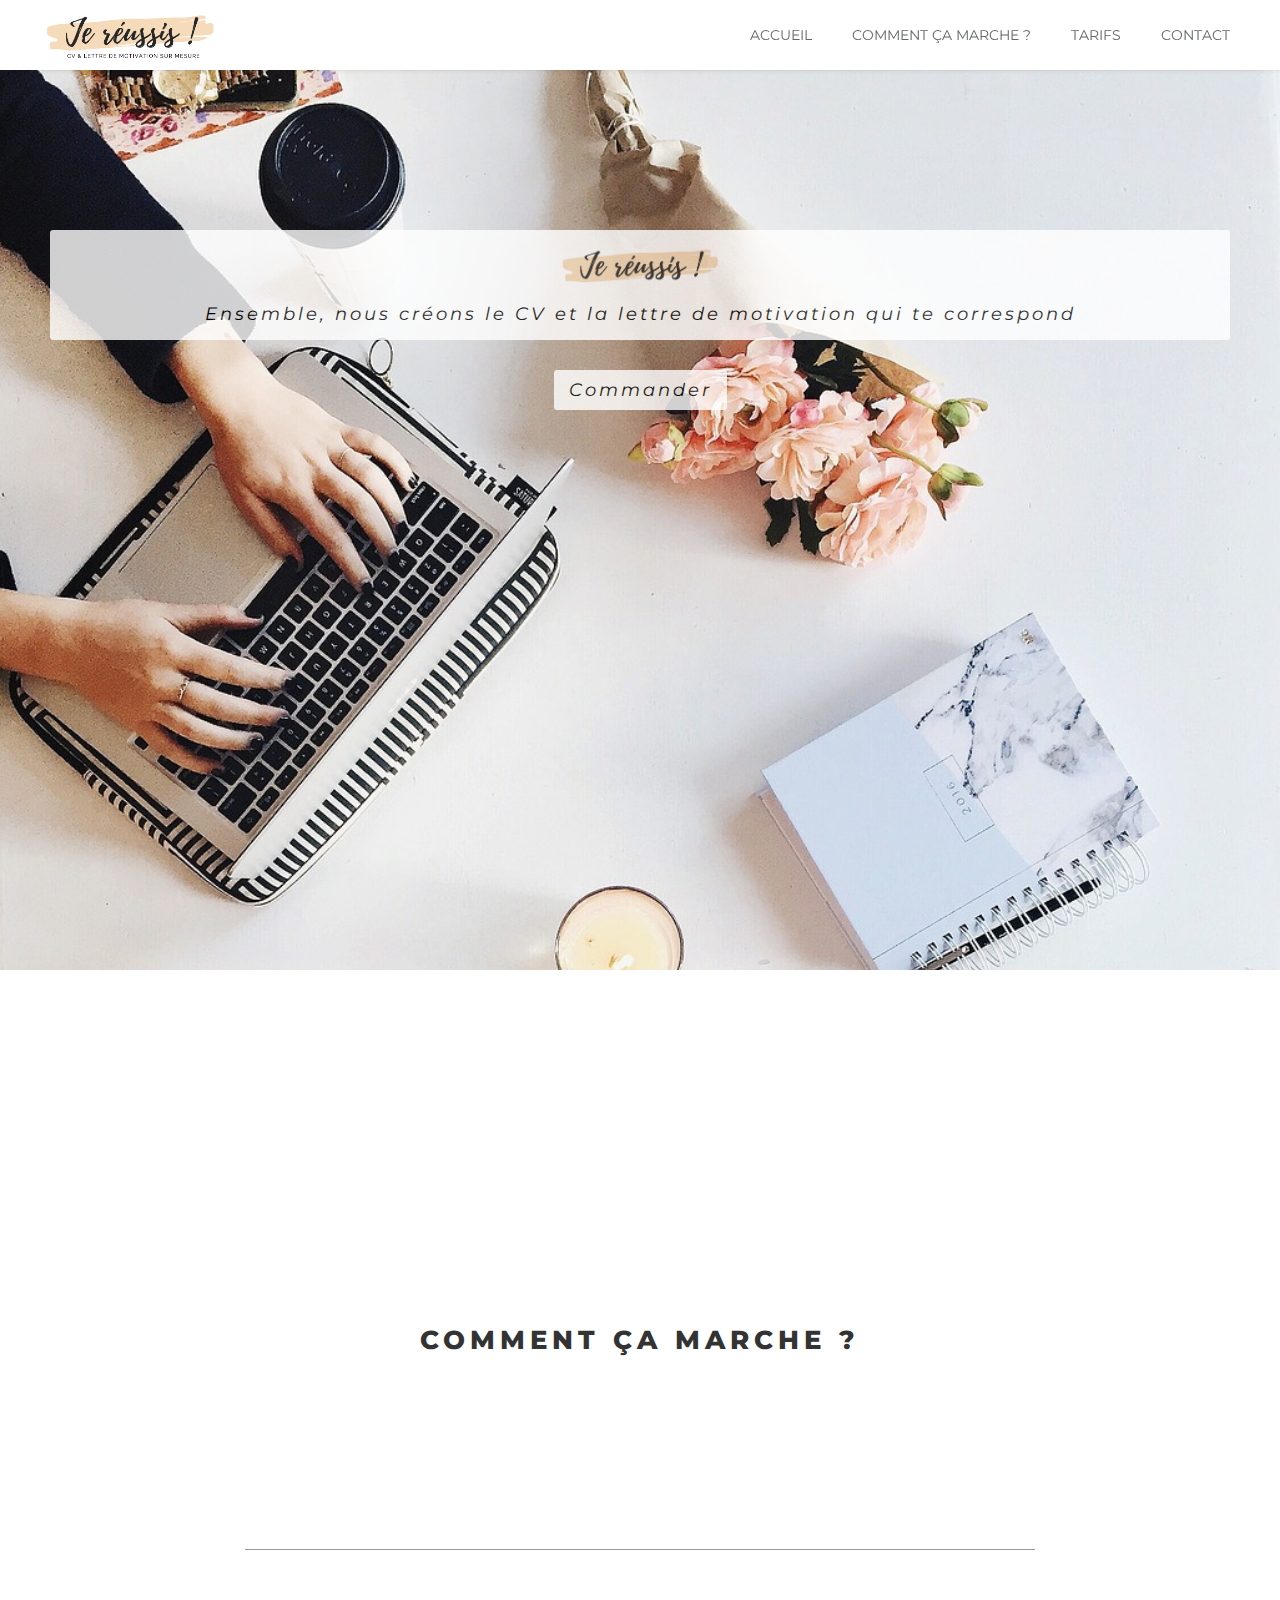
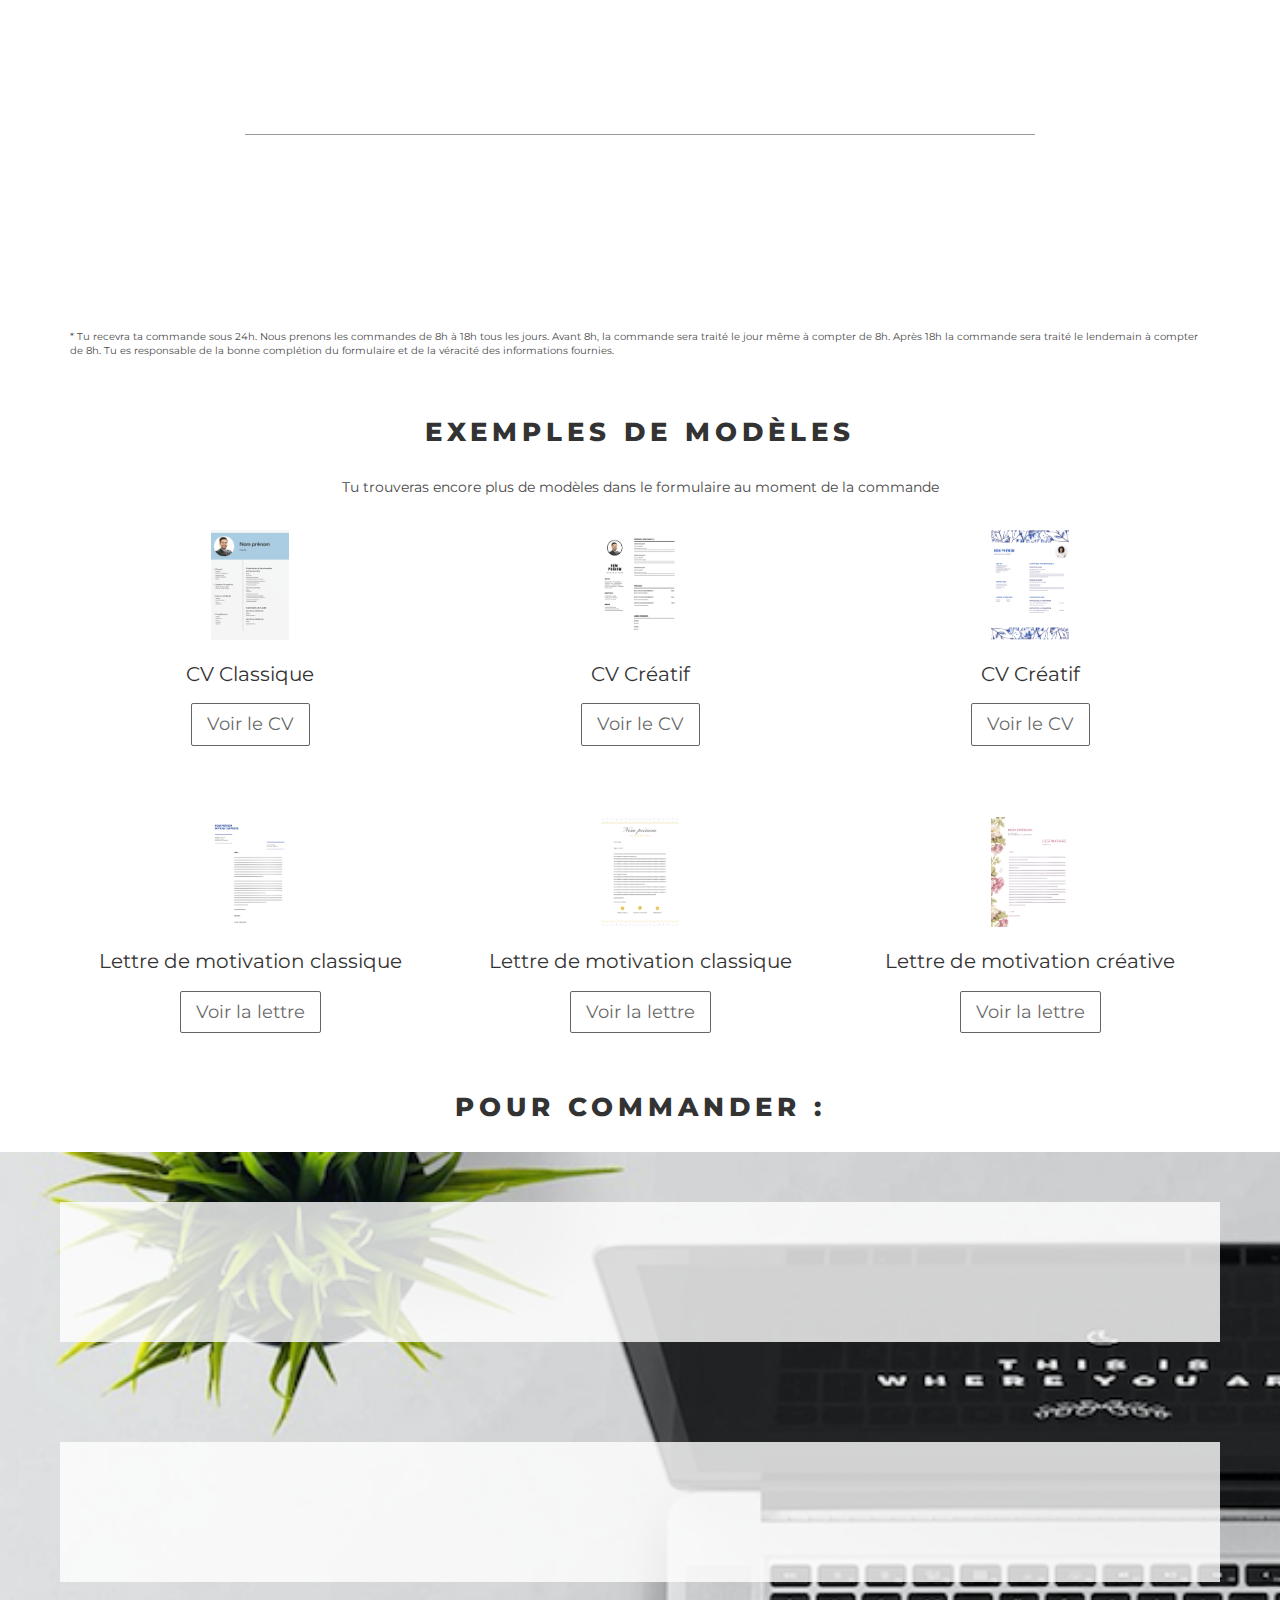
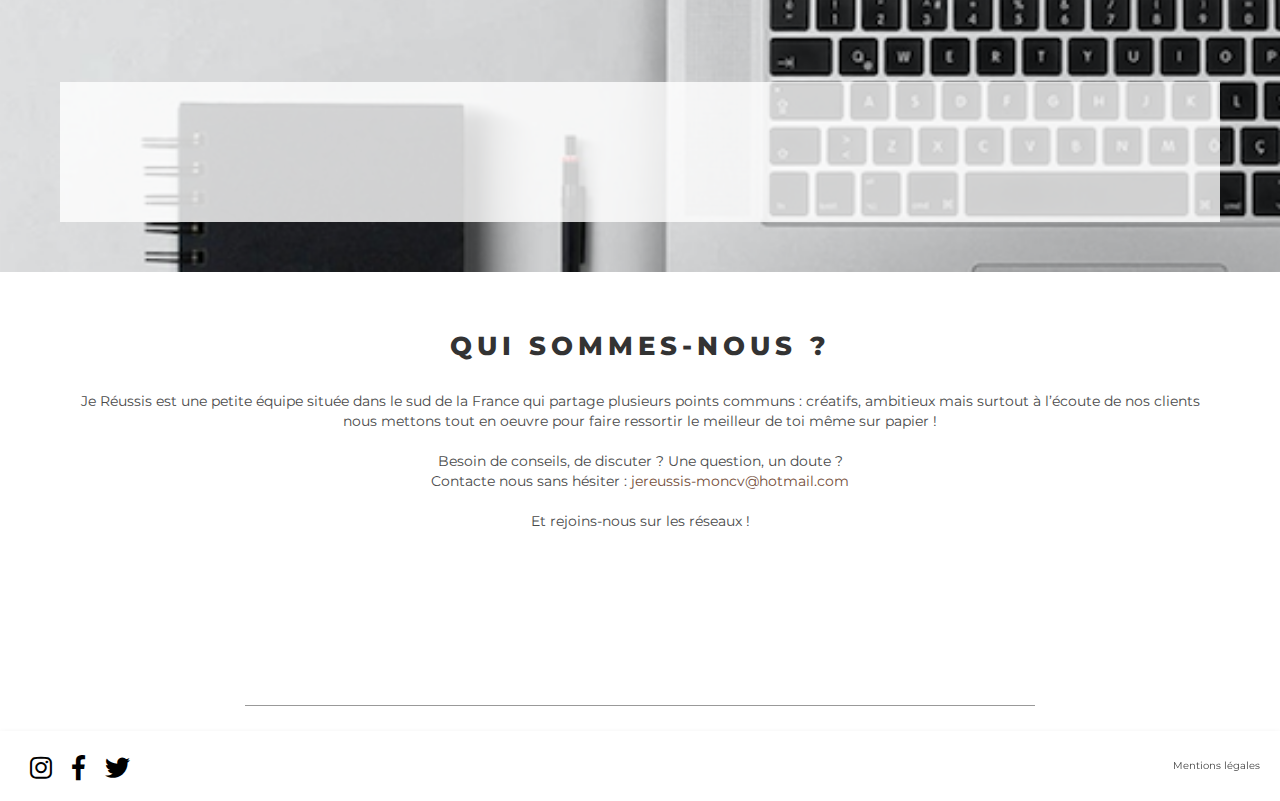
==== commit 3b5dc486: "Automated commit at 2019-04-08 10:36:44 UTC by middleman-deploy 2.0.0-alpha" ====
--- a/index.html
+++ b/index.html
@@ -39,8 +39,8 @@
     <!-- Logo -->
     <div class="navbar-logos">
       <div class="navbar-logo">
-      <img src="images/logo_jereussis-84c71984.png" alt="Logo Je Réussis" title="Logo Je Réussis" />
-      </div>
+<a href="./">          <img src="images/logo_jereussis-84c71984.png" alt="Logo Je Réussis" title="Logo Je Réussis" />
+</a>      </div>
     </div>
 
     <!-- Right Navigation -->
@@ -354,7 +354,7 @@
   <div class="banner-contact">
     <div class="container text-center">
       <h2>QUI SOMMES-NOUS ?</h2>
-        <p>Je Réussis est une petite équipe située dans le sud de la France qui partage plusieurs points communs : créatifs, ambitieux mais surtout à l’écoute de nos clients nous mettons tout en oeuvre pour faire ressortir le meilleur de toi sur papier !
+        <p>Je Réussis est une petite équipe située dans le sud de la France qui partage plusieurs points communs : créatifs, ambitieux mais surtout à l’écoute de nos clients nous mettons tout en oeuvre pour faire ressortir le meilleur de toi même sur papier !
         <br><br>Besoin de conseils, de discuter ? Une question, un doute ?
         <br> Contacte nous sans hésiter :
         <a href="mailto:jereussis-moncv@hotmail.com">jereussis-moncv@hotmail.com</a>
